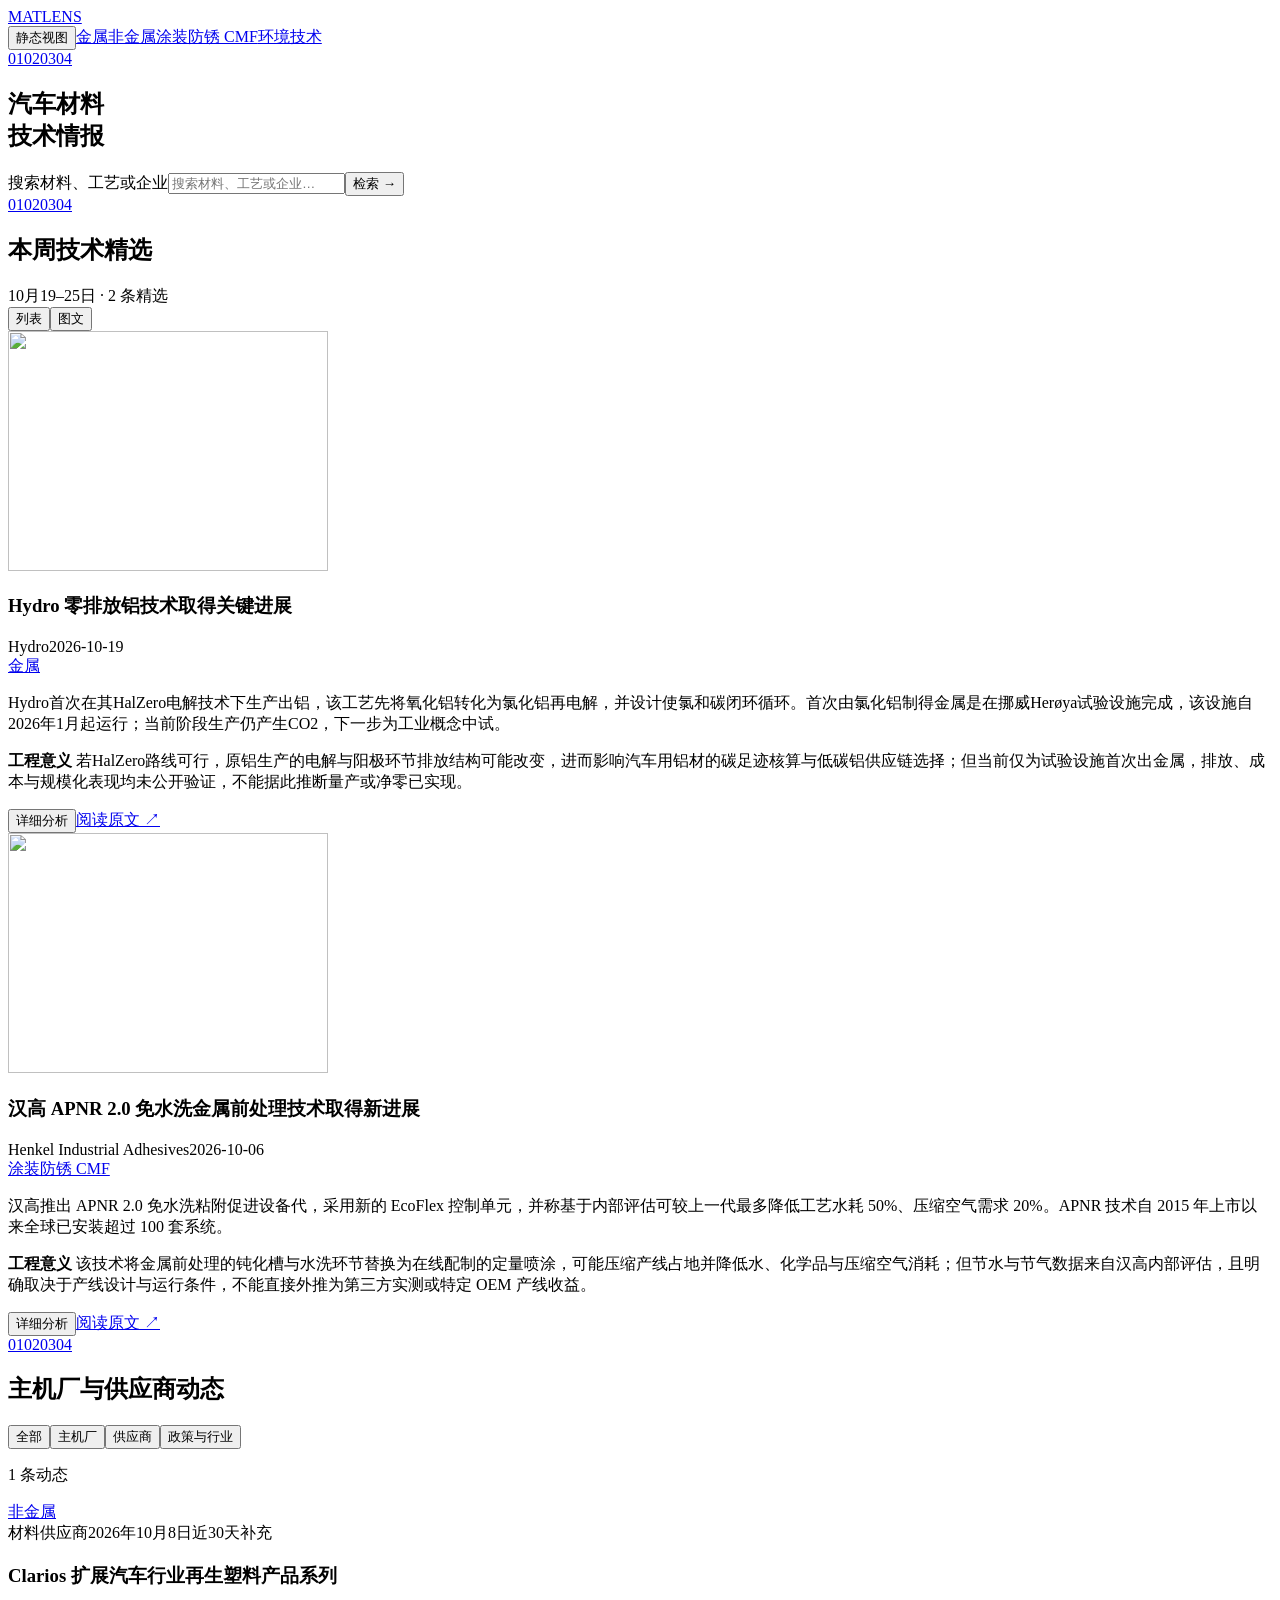
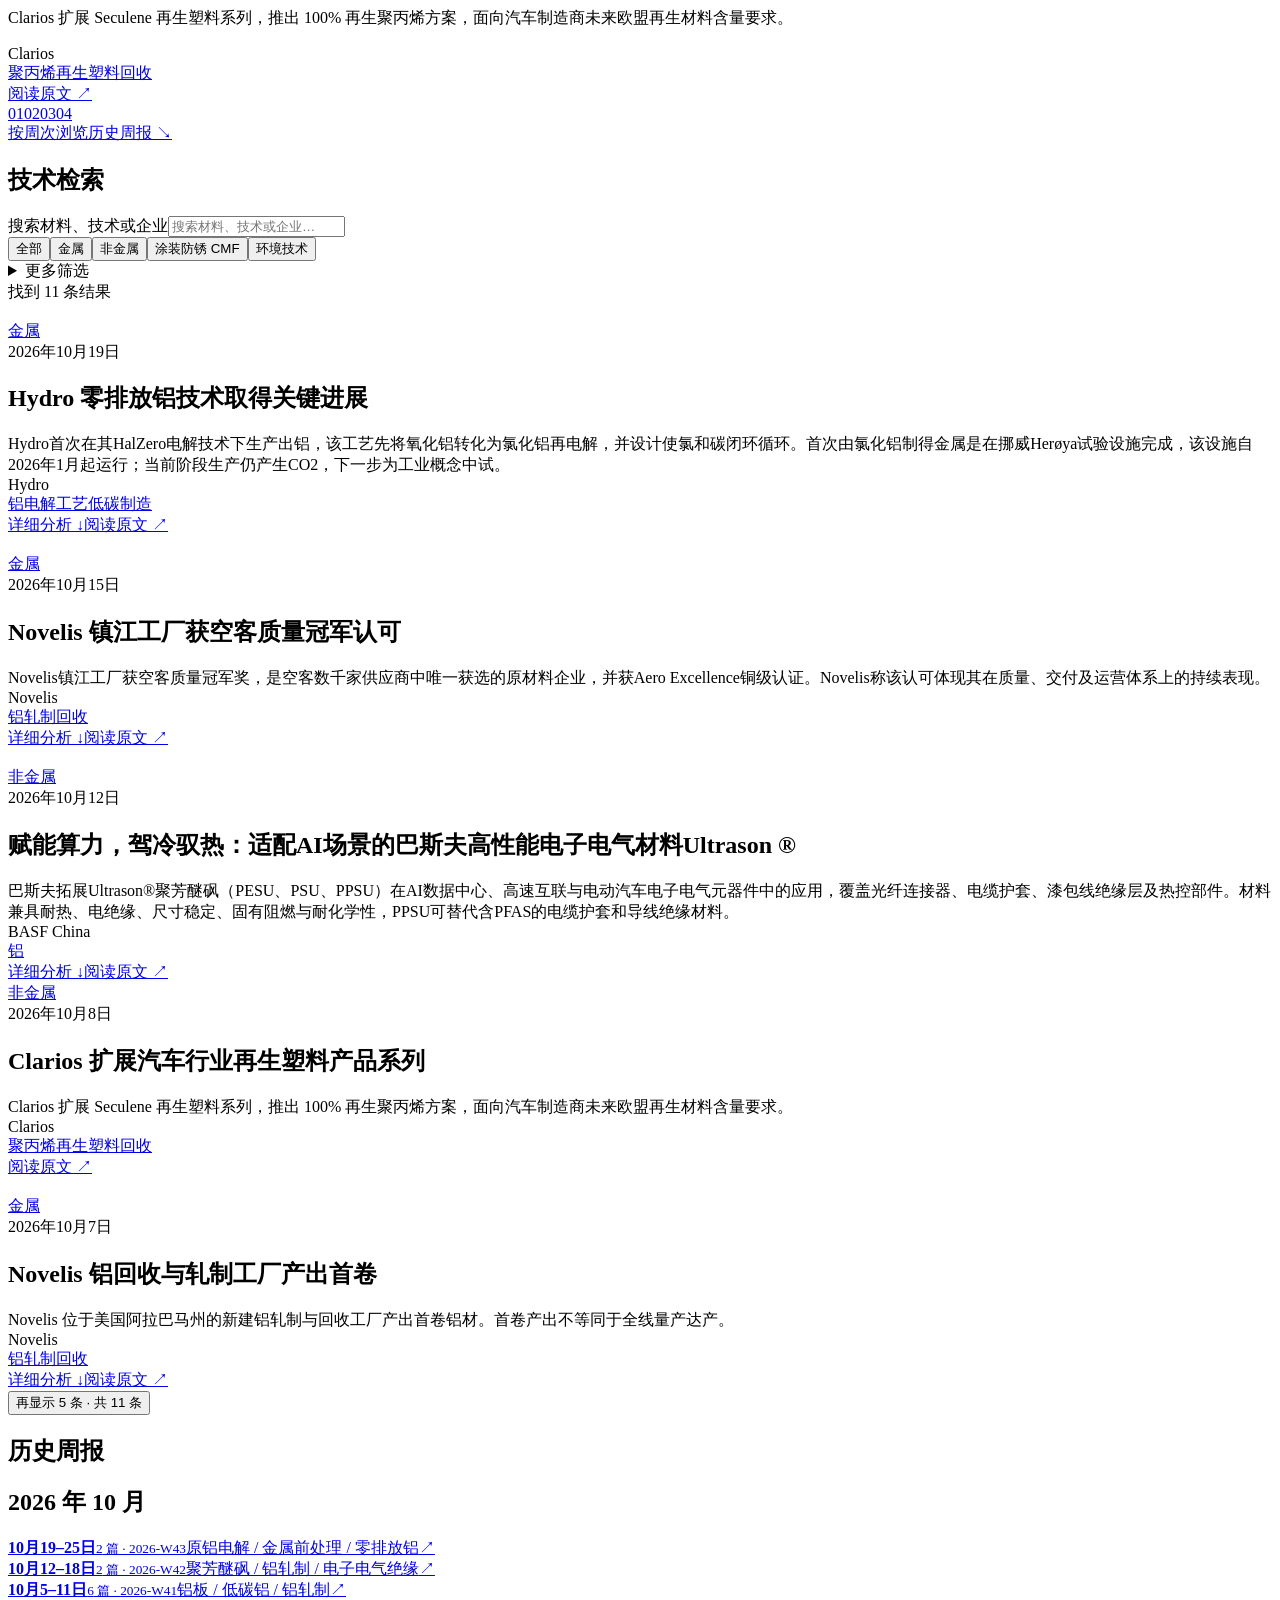
==== index.html @ deabf39a "chore: publish MATLENS 18386dc" ====
<!DOCTYPE html><html class="display-flex position-relative min-width-0 fill-width geist_49da20d5-module__M4q3VG__variable geist_1600ccc0-module__ARVhUq__variable geist_18a6b32e-module__d-Urya__variable geist_mono_f8329d8f-module__Y3Zwwa__variable " lang="zh-CN"><head><meta charSet="utf-8"/><meta name="viewport" content="width=device-width, initial-scale=1"/><link rel="preload" href="/matlens-site/_next/static/media/797e433ab948586e-s.p.0r6juujl39pe6.woff2" as="font" crossorigin="" type="font/woff2"/><link rel="preload" href="/matlens-site/_next/static/media/caa3a2e1cccd8315-s.p.0wgildi0cnwt9.woff2" as="font" crossorigin="" type="font/woff2"/><link rel="stylesheet" href="/matlens-site/_next/static/chunks/3t0bde4mr3fuo.css" data-precedence="next"/><link rel="stylesheet" href="/matlens-site/_next/static/chunks/0smoxs1fs7d7r.css" data-precedence="next"/><link rel="stylesheet" href="/matlens-site/_next/static/chunks/1dvstzz4k1hqu.css" data-precedence="next"/><link rel="stylesheet" href="/matlens-site/_next/static/chunks/16eaplkxxhabs.css" data-precedence="next"/><link rel="stylesheet" href="/matlens-site/_next/static/chunks/40cuefod_qgln.css" data-precedence="next"/><link rel="preload" as="script" fetchPriority="low" href="/matlens-site/_next/static/chunks/0ngs-xwcpxqac.js"/><script src="/matlens-site/_next/static/chunks/30r6od73oatis.js" async=""></script><script src="/matlens-site/_next/static/chunks/20m2ml5v3neiu.js" async=""></script><script src="/matlens-site/_next/static/chunks/turbopack-1q9e1fep_gipb.js" async=""></script><script src="/matlens-site/_next/static/chunks/2a-1vtp2ipzbu.js" async=""></script><script src="/matlens-site/_next/static/chunks/2rv87ciht6jxk.js" async=""></script><script src="/matlens-site/_next/static/chunks/1dwewdq1fbfb7.js" async=""></script><script src="/matlens-site/_next/static/chunks/1-iivgonuvogt.js" async=""></script><script src="/matlens-site/_next/static/chunks/3bxmno10t8-t5.js" async=""></script><title>MATLENS — Automotive Materials Intelligence</title><meta name="description" content="A curated weekly briefing on automotive materials, technology, and engineering developments."/><meta name="robots" content="index,follow"/><link rel="canonical" href="https://winky541.github.io/matlens-site/"/><link rel="alternate" hrefLang="en" href="https://winky541.github.io/matlens-site/"/><meta property="og:title" content="MATLENS — Automotive Materials Intelligence"/><meta property="og:description" content="A curated weekly briefing on automotive materials, technology, and engineering developments."/><meta property="og:url" content="https://winky541.github.io/matlens-site/"/><meta property="og:image" content="https://winky541.github.io/matlens-site/images/intelligence/metals-photo.png"/><meta property="og:image:alt" content="MATLENS — Automotive Materials Intelligence"/><meta property="og:type" content="website"/><meta name="twitter:card" content="summary_large_image"/><meta name="twitter:title" content="MATLENS — Automotive Materials Intelligence"/><meta name="twitter:description" content="A curated weekly briefing on automotive materials, technology, and engineering developments."/><meta name="twitter:image" content="https://winky541.github.io/matlens-site/images/intelligence/metals-photo.png"/><link rel="icon" href="/matlens-site/favicon.ico?favicon.39m9ll-8xzn76.ico" sizes="256x256" type="image/x-icon"/><meta name="next-size-adjust" content=""/><script id="theme-init">
          (function() {
            try {
              const root = document.documentElement;
              const config = {"theme":"system","brand":"blue","accent":"indigo","neutral":"gray","solid":"contrast","solid-style":"flat","border":"playful","surface":"filled","transition":"all","scaling":"100","viz-style":"gradient"};

              // Apply config defaults FIRST (prevents FOUC)
              Object.entries(config).forEach(([key, value]) => {
                root.setAttribute('data-' + key, value);
              });

              const resolveTheme = (themeValue) => {
                if (!themeValue || themeValue === 'system') {
                  return window.matchMedia('(prefers-color-scheme: dark)').matches ? 'dark' : 'light';
                }
                return themeValue;
              };

              // Priority:
              // 1. localStorage
              // 2. config.theme
              const savedTheme = localStorage.getItem('data-theme');
              const finalTheme = savedTheme ?? config.theme;

              root.setAttribute('data-theme', resolveTheme(finalTheme));

              // Apply overrides AFTER theme
              Object.keys(config).forEach(key => {
                const value = localStorage.getItem('data-' + key);
                if (value) {
                  root.setAttribute('data-' + key, value);
                }
              });

            } catch (e) {
              console.error('Failed to initialize theme:', e);
              // Fall back to the system preference, not a hardcoded theme: forcing
              // dark on a light-mode visitor is a worse failure than doing nothing.
              var prefersDark = window.matchMedia
                && window.matchMedia('(prefers-color-scheme: dark)').matches;
              document.documentElement.setAttribute('data-theme', prefersDark ? 'dark' : 'light');
            }
          })();
        </script><script src="/matlens-site/_next/static/chunks/0cz1d0mv5g_q7.js" noModule=""></script></head><body class="display-flex position-relative p-0 m-0 page-background flex-column min-width-0 fill-width "><div hidden=""><!--$--><!--/$--></div><header class="matlens-header matlens-home-brand"><div class="matlens-header-inner"><a class="matlens-logo" href="/matlens-site/">MATLENS</a></div></header><main class="display-flex position-relative flex-column align-center min-width-0 fill-width matlens-journey "><div class="matlens-world-stage matlens-canyon"><div class="MaterialOrbit-module__ggpuCq__orbit" data-engaged="false" data-renderer="static" aria-label="材料分类导航"><div class="MaterialOrbit-module__ggpuCq__scene" aria-hidden="true"></div><div class="MaterialOrbit-module__ggpuCq__ring" aria-hidden="true"></div><div class="MaterialOrbit-module__ggpuCq__ringSecondary" aria-hidden="true"></div><div class="MaterialOrbit-module__ggpuCq__sphereAnchor"><a href="/matlens-site/search/" class="MaterialOrbit-module__ggpuCq__sphere" aria-label="检索全部材料技术情报" title="全部情报"></a></div><button class="MaterialOrbit-module__ggpuCq__motionToggle" type="button" aria-pressed="false" aria-label="使用静态材料视图">静态视图</button><a href="/matlens-site/search/?category=%E9%87%91%E5%B1%9E" class="MaterialOrbit-module__ggpuCq__category" data-position="top" data-category="金属" data-active="false" aria-label="检索金属技术情报">金属</a><a href="/matlens-site/search/?category=%E9%9D%9E%E9%87%91%E5%B1%9E" class="MaterialOrbit-module__ggpuCq__category" data-position="right" data-category="非金属" data-active="false" aria-label="检索非金属技术情报">非金属</a><a href="/matlens-site/search/?category=%E6%B6%82%E8%A3%85%E9%98%B2%E9%94%88" class="MaterialOrbit-module__ggpuCq__category" data-position="bottom" data-category="涂装防锈" data-active="false" aria-label="检索涂装防锈 CMF技术情报">涂装防锈 CMF</a><a href="/matlens-site/search/?category=%E7%8E%AF%E5%A2%83%E6%8A%80%E6%9C%AF" class="MaterialOrbit-module__ggpuCq__category" data-position="left" data-category="环境技术" data-active="false" aria-label="检索环境技术技术情报">环境技术</a></div></div><nav class="matlens-journey-progress" aria-label="场景进度"><a href="#home" aria-label="进入第01幕">01</a><a href="#weekly" aria-label="进入第02幕">02</a><a href="#industry" aria-label="进入第03幕">03</a><a href="#explore" aria-label="进入第04幕">04</a></nav><div class="display-flex position-relative pb-80 px-24 g-48 flex-column min-width-0 fill-width max-width-l matlens-home-inner "><section id="home" class="matlens-hero matlens-cinematic matlens-canyon" data-enhanced="pending"><div class="matlens-cinema-frame"><div class="matlens-hero-content matlens-scene-copy" data-copy="intro"><h1>汽车材料<br/>技术情报</h1><form class="matlens-home-search" role="search" action="/matlens-site/search/" method="get"><label class="visually-hidden" for="home-query">搜索材料、工艺或企业</label><input id="home-query" type="search" placeholder="搜索材料、工艺或企业…" name="q"/><button type="submit">检索 →</button></form></div></div></section><section class="matlens-transition" data-journey-transition="0" aria-label="穿过金属峡谷"></section><section class="display-flex position-relative g-32 flex-column min-width-0 fill-width matlens-reading-panel " id="weekly"><span id="latest"></span><nav class="matlens-reading-navigation" aria-label="场景进度"><a href="#home" aria-label="进入第01幕">01</a><a href="#weekly" aria-label="进入第02幕" aria-current="step">02</a><a href="#industry" aria-label="进入第03幕">03</a><a href="#explore" aria-label="进入第04幕">04</a></nav><div class="display-flex position-relative g-24 flex-wrap justify-between align-end min-width-0 fill-width matlens-weekly-heading "><h2 class="font-display font-strong font-s neutral-on-background-strong" style="text-wrap:balance">本周技术精选</h2><div class="display-flex position-relative g-16 flex-wrap align-center "><span class="font-label font-default font-s neutral-on-background-weak">10月19–25日 · 2 条精选</span><div class="matlens-view-toggle" role="group" aria-label="周报显示方式"><button type="button" data-active="true" aria-pressed="true">列表</button><button type="button" data-active="false" aria-pressed="false">图文</button></div></div></div><div class="display-flex position-relative flex-column min-width-0 fill-width "><div class="matlens-list-grid"><article class="matlens-list-item" data-filter-item="true" data-featured="true"><div class="matlens-list-item-main"><img alt="" loading="lazy" width="320" height="240" decoding="async" data-nimg="1" class="matlens-list-thumbnail" style="color:transparent" src="https://www.hydro.com/globalassets/07-media/news/2026/10-october/halzero-event-heroya-5.jpg"/><div class="ProgressiveAnalysis-module__TJ8S5W__reading"><h3 class="ProgressiveAnalysis-module__TJ8S5W__title">Hydro 零排放铝技术取得关键进展</h3><div class="matlens-industry-meta"><span>Hydro</span><time dateTime="2026-10-19T14:38:33.000Z">2026-10-19</time><a class="matlens-category-link" href="/matlens-site/search/?category=%E9%87%91%E5%B1%9E" aria-label="按金属分类筛选情报"><div class="display-flex position-relative px-20 py-12 neutral-background-weak brand-border-alpha-medium border-solid border-1 radius-full align-center fit-width neutral-on-background-weak Badge-module-scss-module__46hIRG__animation font-label font-strong font-s " id="badge">金属</div></a></div><p>Hydro首次在其HalZero电解技术下生产出铝，该工艺先将氧化铝转化为氯化铝再电解，并设计使氯和碳闭环循环。首次由氯化铝制得金属是在挪威Herøya试验设施完成，该设施自2026年1月起运行；当前阶段生产仍产生CO2，下一步为工业概念中试。</p><p><strong>工程意义</strong> <!-- -->若HalZero路线可行，原铝生产的电解与阳极环节排放结构可能改变，进而影响汽车用铝材的碳足迹核算与低碳铝供应链选择；但当前仅为试验设施首次出金属，排放、成本与规模化表现均未公开验证，不能据此推断量产或净零已实现。</p><div class="ProgressiveAnalysis-module__TJ8S5W__actions"><button class="Button-module-scss-module__qMtC4a__button Button-module-scss-module__qMtC4a__secondary Button-module-scss-module__qMtC4a__s radius-m text-decoration-none button cursor-interactive fit-width justify-center" type="button" aria-expanded="false" aria-controls="analysis-8d4d4a59cc2730a7"><div class="display-flex position-relative px-4 py-0 font-label font-s font-strong ">详细分析</div></button><a class="matlens-text-link" href="https://www.hydro.com/en/global/media/news/2026/hydro-reaches-key-milestone-in-development-of-zero-emission-aluminium-technology" target="_blank" rel="noreferrer">阅读原文 ↗</a></div><div id="analysis-8d4d4a59cc2730a7" hidden="" class="ProgressiveAnalysis-module__TJ8S5W__analysis" role="region" aria-label="材料技术分析详情"></div></div></div></article><article class="matlens-list-item" data-filter-item="true" data-featured="false"><div class="matlens-list-item-main"><img alt="" loading="lazy" width="320" height="240" decoding="async" data-nimg="1" class="matlens-list-thumbnail" style="color:transparent" src="https://www.henkel.com/resource/image/2256562/16x9/1280/720/4944c6c66707442a32820f6016ed7619/C6B9ECA4AA9E83F86A5A53C9BA8902AA/henkel-pr-apnr-2-0-image-1.jpg"/><div class="ProgressiveAnalysis-module__TJ8S5W__reading"><h3 class="ProgressiveAnalysis-module__TJ8S5W__title">汉高 APNR 2.0 免水洗金属前处理技术取得新进展</h3><div class="matlens-industry-meta"><span>Henkel Industrial Adhesives</span><time dateTime="2026-10-06T00:00:00.000Z">2026-10-06</time><a class="matlens-category-link" href="/matlens-site/search/?category=%E6%B6%82%E8%A3%85%E9%98%B2%E9%94%88" aria-label="按涂装防锈 CMF分类筛选情报"><div class="display-flex position-relative px-20 py-12 neutral-background-weak brand-border-alpha-medium border-solid border-1 radius-full align-center fit-width neutral-on-background-weak Badge-module-scss-module__46hIRG__animation font-label font-strong font-s " id="badge">涂装防锈 CMF</div></a></div><p>汉高推出 APNR 2.0 免水洗粘附促进设备代，采用新的 EcoFlex 控制单元，并称基于内部评估可较上一代最多降低工艺水耗 50%、压缩空气需求 20%。APNR 技术自 2015 年上市以来全球已安装超过 100 套系统。</p><p><strong>工程意义</strong> <!-- -->该技术将金属前处理的钝化槽与水洗环节替换为在线配制的定量喷涂，可能压缩产线占地并降低水、化学品与压缩空气消耗；但节水与节气数据来自汉高内部评估，且明确取决于产线设计与运行条件，不能直接外推为第三方实测或特定 OEM 产线收益。</p><div class="ProgressiveAnalysis-module__TJ8S5W__actions"><button class="Button-module-scss-module__qMtC4a__button Button-module-scss-module__qMtC4a__secondary Button-module-scss-module__qMtC4a__s radius-m text-decoration-none button cursor-interactive fit-width justify-center" type="button" aria-expanded="false" aria-controls="analysis-3a8c0da0fce4166d"><div class="display-flex position-relative px-4 py-0 font-label font-s font-strong ">详细分析</div></button><a class="matlens-text-link" href="https://www.henkel.com/press-and-media/press-releases-and-kits/2026-10-06-apnr-2-0-henkel-turns-no-rinse-adhesion-promotion-into-an-efficiency-lever-for-metal-pretreatment-2256554" target="_blank" rel="noreferrer">阅读原文 ↗</a></div><div id="analysis-3a8c0da0fce4166d" hidden="" class="ProgressiveAnalysis-module__TJ8S5W__analysis" role="region" aria-label="材料技术分析详情"></div></div></div></article></div></div></section><section class="matlens-transition" data-journey-transition="1" aria-label="进入聚合物与涂层空间"></section><section id="industry" class="matlens-reading-panel"><nav class="matlens-reading-navigation" aria-label="场景进度"><a href="#home" aria-label="进入第01幕">01</a><a href="#weekly" aria-label="进入第02幕">02</a><a href="#industry" aria-label="进入第03幕" aria-current="step">03</a><a href="#explore" aria-label="进入第04幕">04</a></nav><h2>主机厂与供应商动态</h2><div class="matlens-industry-list"><div class="matlens-category-filters" role="group" aria-label="产业动态类型"><button class="matlens-category-filter" aria-pressed="true" data-active="true">全部</button><button class="matlens-category-filter" aria-pressed="false" data-active="false">主机厂</button><button class="matlens-category-filter" aria-pressed="false" data-active="false">供应商</button><button class="matlens-category-filter" aria-pressed="false" data-active="false">政策与行业</button></div><p aria-live="polite">1<!-- --> 条动态</p><div class="matlens-industry-articles" data-count="1"><article class="matlens-industry-item"><div class="matlens-industry-body"><div class="matlens-industry-meta"><a class="matlens-category-link" href="/matlens-site/search/?category=%E9%9D%9E%E9%87%91%E5%B1%9E" aria-label="按非金属分类筛选情报"><div class="display-flex position-relative px-20 py-12 neutral-background-weak brand-border-alpha-medium border-solid border-1 radius-full align-center fit-width neutral-on-background-weak Badge-module-scss-module__46hIRG__animation font-label font-strong font-s " id="badge">非金属</div></a><span>材料供应商</span><time dateTime="2026-10-08T00:00:00.000Z">2026年10月8日</time><span>近30天补充</span></div><h3>Clarios 扩展汽车行业再生塑料产品系列</h3><p class="matlens-industry-summary">Clarios 扩展 Seculene 再生塑料系列，推出 100% 再生聚丙烯方案，面向汽车制造商未来欧盟再生材料含量要求。</p><div class="matlens-industry-source-tags"><span class="matlens-industry-source">Clarios</span><div class="matlens-related-tags is-compact" aria-label="技术标签"><a class="matlens-related-tag" data-status="verified" href="/matlens-site/search/?q=%E8%81%9A%E4%B8%99%E7%83%AF" aria-label="检索标签：聚丙烯"><span>聚丙烯</span></a><a class="matlens-related-tag" data-status="verified" href="/matlens-site/search/?q=%E5%86%8D%E7%94%9F%E5%A1%91%E6%96%99" aria-label="检索标签：再生塑料"><span>再生塑料</span></a><a class="matlens-related-tag" data-status="verified" href="/matlens-site/search/?q=%E5%9B%9E%E6%94%B6" aria-label="检索标签：回收"><span>回收</span></a></div></div><a class="matlens-text-link" href="https://www.clarios.com/insights/news/news-details/seculene-recycled-plastics-automotive" target="_blank" rel="noreferrer">阅读原文 ↗</a></div></article></div></div></section><section class="matlens-transition" data-journey-transition="2" aria-label="穿过循环材料带"></section><section id="explore" class="matlens-reading-panel"><nav class="matlens-reading-navigation" aria-label="场景进度"><a href="#home" aria-label="进入第01幕">01</a><a href="#weekly" aria-label="进入第02幕">02</a><a href="#industry" aria-label="进入第03幕">03</a><a href="#explore" aria-label="进入第04幕" aria-current="step">04</a></nav><a class="matlens-archive-jump" href="#archive">按周次浏览历史周报 ↘</a><div class="matlens-explore-layout"><div class="display-flex position-relative g-24 flex-column min-width-0 fill-width matlens-search "><h2 class="font-display font-strong font-m neutral-on-background-strong" style="text-wrap:balance">技术检索</h2><label class="matlens-search-primary"><span class="visually-hidden">搜索材料、技术或企业</span><input type="search" placeholder="搜索材料、技术或企业…" autoComplete="off" value=""/></label><div class="matlens-category-filters" role="group" aria-label="材料分类"><button type="button" class="matlens-category-filter" data-active="true" aria-pressed="true">全部</button><button type="button" class="matlens-category-filter" data-active="false" aria-pressed="false">金属</button><button type="button" class="matlens-category-filter" data-active="false" aria-pressed="false">非金属</button><button type="button" class="matlens-category-filter" data-active="false" aria-pressed="false">涂装防锈 CMF</button><button type="button" class="matlens-category-filter" data-active="false" aria-pressed="false">环境技术</button></div><details class="matlens-advanced-filters"><summary>更多筛选</summary><div class="matlens-advanced-fields"><label><span>情报类型</span><select><option value="all" selected="">全部类型</option><option value="Weekly">周报</option><option value="OEM Watch">产业动态</option></select></label><label><span>发布日期（起）</span><input type="date" value=""/></label><label><span>发布日期（止）</span><input type="date" value=""/></label></div></details><span class="font-label font-strong font-s" aria-live="polite">找到 <!-- -->11<!-- --> 条结果</span><div class="display-flex position-relative neutral-border-alpha-medium border-solid border-reset border-top-1 flex-column min-width-0 fill-width matlens-search-results "><article class="matlens-search-result"><img class="matlens-news-image" src="https://www.hydro.com/globalassets/07-media/news/2026/10-october/halzero-event-heroya-5.jpg" alt="" loading="lazy"/><div class="matlens-search-result-body"><div class="display-flex position-relative g-12 flex-wrap align-center "><a class="matlens-category-link" href="/matlens-site/search/?category=%E9%87%91%E5%B1%9E" aria-label="按金属分类筛选情报"><div class="display-flex position-relative px-20 py-12 neutral-background-weak brand-border-alpha-medium border-solid border-1 radius-full align-center fit-width neutral-on-background-weak Badge-module-scss-module__46hIRG__animation font-label font-strong font-s " id="badge">金属</div></a><span class="font-label font-default font-s neutral-on-background-weak">2026年10月19日</span></div><h2 class="font-heading font-strong font-m neutral-on-background-strong" style="text-wrap:balance">Hydro 零排放铝技术取得关键进展</h2><span class="font-body font-default font-s neutral-on-background-weak matlens-search-summary">Hydro首次在其HalZero电解技术下生产出铝，该工艺先将氧化铝转化为氯化铝再电解，并设计使氯和碳闭环循环。首次由氯化铝制得金属是在挪威Herøya试验设施完成，该设施自2026年1月起运行；当前阶段生产仍产生CO2，下一步为工业概念中试。</span><div class="display-flex position-relative g-8 flex-wrap align-center matlens-search-source-tags "><span class="font-label font-strong font-s">Hydro</span><div class="matlens-related-tags is-compact" aria-label="技术标签"><a class="matlens-related-tag" data-status="verified" href="/matlens-site/search/?q=%E9%93%9D" aria-label="检索标签：铝"><span>铝</span></a><a class="matlens-related-tag" data-status="verified" href="/matlens-site/search/?q=%E7%94%B5%E8%A7%A3%E5%B7%A5%E8%89%BA" aria-label="检索标签：电解工艺"><span>电解工艺</span></a><a class="matlens-related-tag" data-status="verified" href="/matlens-site/search/?q=%E4%BD%8E%E7%A2%B3%E5%88%B6%E9%80%A0" aria-label="检索标签：低碳制造"><span>低碳制造</span></a></div></div><div class="display-flex position-relative g-12 flex-wrap "><a class="matlens-text-link" href="#archive/2026-W43/8d4d4a59cc2730a7">详细分析 <!-- -->↓</a><a class="matlens-text-link" href="https://www.hydro.com/en/global/media/news/2026/hydro-reaches-key-milestone-in-development-of-zero-emission-aluminium-technology" target="_blank" rel="noreferrer">阅读原文 ↗</a></div></div></article><article class="matlens-search-result"><img class="matlens-news-image" src="https://d1io3yog0oux5.cloudfront.net/_f953ff48d758e3ee55e15e347e6b0391/novelis/db/939/7882/social_image_resized.jpg" alt="" loading="lazy"/><div class="matlens-search-result-body"><div class="display-flex position-relative g-12 flex-wrap align-center "><a class="matlens-category-link" href="/matlens-site/search/?category=%E9%87%91%E5%B1%9E" aria-label="按金属分类筛选情报"><div class="display-flex position-relative px-20 py-12 neutral-background-weak brand-border-alpha-medium border-solid border-1 radius-full align-center fit-width neutral-on-background-weak Badge-module-scss-module__46hIRG__animation font-label font-strong font-s " id="badge">金属</div></a><span class="font-label font-default font-s neutral-on-background-weak">2026年10月15日</span></div><h2 class="font-heading font-strong font-m neutral-on-background-strong" style="text-wrap:balance">Novelis 镇江工厂获空客质量冠军认可</h2><span class="font-body font-default font-s neutral-on-background-weak matlens-search-summary">Novelis镇江工厂获空客质量冠军奖，是空客数千家供应商中唯一获选的原材料企业，并获Aero Excellence铜级认证。Novelis称该认可体现其在质量、交付及运营体系上的持续表现。</span><div class="display-flex position-relative g-8 flex-wrap align-center matlens-search-source-tags "><span class="font-label font-strong font-s">Novelis</span><div class="matlens-related-tags is-compact" aria-label="技术标签"><a class="matlens-related-tag" data-status="verified" href="/matlens-site/search/?q=%E9%93%9D" aria-label="检索标签：铝"><span>铝</span></a><a class="matlens-related-tag" data-status="inferred" href="/matlens-site/search/?q=%E8%BD%A7%E5%88%B6" aria-label="检索标签：轧制"><span>轧制</span></a><a class="matlens-related-tag" data-status="verified" href="/matlens-site/search/?q=%E5%9B%9E%E6%94%B6" aria-label="检索标签：回收"><span>回收</span></a></div></div><div class="display-flex position-relative g-12 flex-wrap "><a class="matlens-text-link" href="#archive/2026-W42/89dc26349bc5547d">详细分析 <!-- -->↓</a><a class="matlens-text-link" href="https://investors.novelis.com/news-events/press-releases/detail/1428/novelis-zhenjiang-named-airbus-quality-champion" target="_blank" rel="noreferrer">阅读原文 ↗</a></div></div></article><article class="matlens-search-result"><img class="matlens-news-image" src="https://www.basf.com/api/imaging/focalarea/1x1/1535x/dam/jcr%3A2e2e2df5-1543-466f-b303-2f80a0081c3f/P-26-170_Ultrason_MPO_3184.jpg" alt="" loading="lazy"/><div class="matlens-search-result-body"><div class="display-flex position-relative g-12 flex-wrap align-center "><a class="matlens-category-link" href="/matlens-site/search/?category=%E9%9D%9E%E9%87%91%E5%B1%9E" aria-label="按非金属分类筛选情报"><div class="display-flex position-relative px-20 py-12 neutral-background-weak brand-border-alpha-medium border-solid border-1 radius-full align-center fit-width neutral-on-background-weak Badge-module-scss-module__46hIRG__animation font-label font-strong font-s " id="badge">非金属</div></a><span class="font-label font-default font-s neutral-on-background-weak">2026年10月12日</span></div><h2 class="font-heading font-strong font-m neutral-on-background-strong" style="text-wrap:balance">赋能算力，驾冷驭热：适配AI场景的巴斯夫高性能电子电气材料Ultrason ®</h2><span class="font-body font-default font-s neutral-on-background-weak matlens-search-summary">巴斯夫拓展Ultrason®聚芳醚砜（PESU、PSU、PPSU）在AI数据中心、高速互联与电动汽车电子电气元器件中的应用，覆盖光纤连接器、电缆护套、漆包线绝缘层及热控部件。材料兼具耐热、电绝缘、尺寸稳定、固有阻燃与耐化学性，PPSU可替代含PFAS的电缆护套和导线绝缘材料。</span><div class="display-flex position-relative g-8 flex-wrap align-center matlens-search-source-tags "><span class="font-label font-strong font-s">BASF China</span><div class="matlens-related-tags is-compact" aria-label="技术标签"><a class="matlens-related-tag" data-status="verified" href="/matlens-site/search/?q=%E9%93%9D" aria-label="检索标签：铝"><span>铝</span></a></div></div><div class="display-flex position-relative g-12 flex-wrap "><a class="matlens-text-link" href="#archive/2026-W42/78c688aa7eeb6568">详细分析 <!-- -->↓</a><a class="matlens-text-link" href="https://www.basf.com/cn/zh/media/news-releases/asia-pacific/2026/10/apac-26-111" target="_blank" rel="noreferrer">阅读原文 ↗</a></div></div></article><article class="matlens-search-result"><div class="matlens-search-result-body"><div class="display-flex position-relative g-12 flex-wrap align-center "><a class="matlens-category-link" href="/matlens-site/search/?category=%E9%9D%9E%E9%87%91%E5%B1%9E" aria-label="按非金属分类筛选情报"><div class="display-flex position-relative px-20 py-12 neutral-background-weak brand-border-alpha-medium border-solid border-1 radius-full align-center fit-width neutral-on-background-weak Badge-module-scss-module__46hIRG__animation font-label font-strong font-s " id="badge">非金属</div></a><span class="font-label font-default font-s neutral-on-background-weak">2026年10月8日</span></div><h2 class="font-heading font-strong font-m neutral-on-background-strong" style="text-wrap:balance">Clarios 扩展汽车行业再生塑料产品系列</h2><span class="font-body font-default font-s neutral-on-background-weak matlens-search-summary">Clarios 扩展 Seculene 再生塑料系列，推出 100% 再生聚丙烯方案，面向汽车制造商未来欧盟再生材料含量要求。</span><div class="display-flex position-relative g-8 flex-wrap align-center matlens-search-source-tags "><span class="font-label font-strong font-s">Clarios</span><div class="matlens-related-tags is-compact" aria-label="技术标签"><a class="matlens-related-tag" data-status="verified" href="/matlens-site/search/?q=%E8%81%9A%E4%B8%99%E7%83%AF" aria-label="检索标签：聚丙烯"><span>聚丙烯</span></a><a class="matlens-related-tag" data-status="verified" href="/matlens-site/search/?q=%E5%86%8D%E7%94%9F%E5%A1%91%E6%96%99" aria-label="检索标签：再生塑料"><span>再生塑料</span></a><a class="matlens-related-tag" data-status="verified" href="/matlens-site/search/?q=%E5%9B%9E%E6%94%B6" aria-label="检索标签：回收"><span>回收</span></a></div></div><div class="display-flex position-relative g-12 flex-wrap "><a class="matlens-text-link" href="https://www.clarios.com/insights/news/news-details/seculene-recycled-plastics-automotive" target="_blank" rel="noreferrer">阅读原文 ↗</a></div></div></article><article class="matlens-search-result"><img class="matlens-news-image" src="https://d1io3yog0oux5.cloudfront.net/_126183a61f40cab994833a8a67d6dcbf/novelis/db/939/7882/social_image_resized.jpg" alt="" loading="lazy"/><div class="matlens-search-result-body"><div class="display-flex position-relative g-12 flex-wrap align-center "><a class="matlens-category-link" href="/matlens-site/search/?category=%E9%87%91%E5%B1%9E" aria-label="按金属分类筛选情报"><div class="display-flex position-relative px-20 py-12 neutral-background-weak brand-border-alpha-medium border-solid border-1 radius-full align-center fit-width neutral-on-background-weak Badge-module-scss-module__46hIRG__animation font-label font-strong font-s " id="badge">金属</div></a><span class="font-label font-default font-s neutral-on-background-weak">2026年10月7日</span></div><h2 class="font-heading font-strong font-m neutral-on-background-strong" style="text-wrap:balance">Novelis 铝回收与轧制工厂产出首卷</h2><span class="font-body font-default font-s neutral-on-background-weak matlens-search-summary">Novelis 位于美国阿拉巴马州的新建铝轧制与回收工厂产出首卷铝材。首卷产出不等同于全线量产达产。</span><div class="display-flex position-relative g-8 flex-wrap align-center matlens-search-source-tags "><span class="font-label font-strong font-s">Novelis</span><div class="matlens-related-tags is-compact" aria-label="技术标签"><a class="matlens-related-tag" data-status="verified" href="/matlens-site/search/?q=%E9%93%9D" aria-label="检索标签：铝"><span>铝</span></a><a class="matlens-related-tag" data-status="verified" href="/matlens-site/search/?q=%E8%BD%A7%E5%88%B6" aria-label="检索标签：轧制"><span>轧制</span></a><a class="matlens-related-tag" data-status="verified" href="/matlens-site/search/?q=%E5%9B%9E%E6%94%B6" aria-label="检索标签：回收"><span>回收</span></a></div></div><div class="display-flex position-relative g-12 flex-wrap "><a class="matlens-text-link" href="#archive/2026-W41/ea8cc41e5875361c">详细分析 <!-- -->↓</a><a class="matlens-text-link" href="https://investors.novelis.com/news-events/press-releases/detail/1427/novelis-produces-first-coil-at-greenfield-aluminum-rolling-and-recycling-plant-in-alabama" target="_blank" rel="noreferrer">阅读原文 ↗</a></div></div></article></div><button type="button" class="matlens-results-more">再显示 <!-- -->5<!-- --> 条 · 共 <!-- -->11<!-- --> 条</button></div><aside id="archive" class="matlens-home-archive" data-reading="false"><h2>历史周报</h2><noscript><a href="/matlens-site/archive/">浏览独立归档</a></noscript><div class="matlens-archive-journal"><section><h2>2026 年 10 月</h2><a class="matlens-archive-row" href="#archive/2026-W43"><span><strong>10月19–25日</strong><small>2<!-- --> 篇 · <!-- -->2026-W43</small></span><span>原铝电解 / 金属前处理 / 零排放铝</span><span aria-hidden="true">↗</span></a></section><section><a class="matlens-archive-row" href="#archive/2026-W42"><span><strong>10月12–18日</strong><small>2<!-- --> 篇 · <!-- -->2026-W42</small></span><span>聚芳醚砜 / 铝轧制 / 电子电气绝缘</span><span aria-hidden="true">↗</span></a></section><section><a class="matlens-archive-row" href="#archive/2026-W41"><span><strong>10月5–11日</strong><small>6<!-- --> 篇 · <!-- -->2026-W41</small></span><span>铝板 / 低碳铝 / 铝轧制</span><span aria-hidden="true">↗</span></a></section></div></aside></div></section></div></main><!--$--><!--/$--><script src="/matlens-site/_next/static/chunks/0ngs-xwcpxqac.js" id="_R_" async=""></script><script>(self.__next_f=self.__next_f||[]).push([0])</script><script>self.__next_f.push([1,"1:\"$Sreact.fragment\"\n2:I[84535,[\"/matlens-site/_next/static/chunks/2a-1vtp2ipzbu.js\"],\"default\"]\n3:I[3638,[\"/matlens-site/_next/static/chunks/2a-1vtp2ipzbu.js\"],\"default\"]\n4:I[7884,[\"/matlens-site/_next/static/chunks/2rv87ciht6jxk.js\",\"/matlens-site/_next/static/chunks/1dwewdq1fbfb7.js\"],\"\"]\na:I[66071,[],\"default\",1]\n:HL[\"/matlens-site/_next/static/chunks/3t0bde4mr3fuo.css\",\"style\"]\n:HL[\"/matlens-site/_next/static/chunks/0smoxs1fs7d7r.css\",\"style\"]\n:HL[\"/matlens-site/_next/static/chunks/1dvstzz4k1hqu.css\",\"style\"]\n:HL[\"/matlens-site/_next/static/chunks/16eaplkxxhabs.css\",\"style\"]\n:HL[\"/matlens-site/_next/static/chunks/40cuefod_qgln.css\",\"style\"]\n:HL[\"/matlens-site/_next/static/media/797e433ab948586e-s.p.0r6juujl39pe6.woff2\",\"font\",{\"crossOrigin\":\"\",\"type\":\"font/woff2\"}]\n:HL[\"/matlens-site/_next/static/media/caa3a2e1cccd8315-s.p.0wgildi0cnwt9.woff2\",\"font\",{\"crossOrigin\":\"\",\"type\":\"font/woff2\"}]\n5:T78c,\n          (function() {\n            try {\n              const root = document.documentElement;\n              const config = {\"theme\":\"system\",\"brand\":\"blue\",\"accent\":\"indigo\",\"neutral\":\"gray\",\"solid\":\"contrast\",\"solid-style\":\"flat\",\"border\":\"playful\",\"surface\":\"filled\",\"transition\":\"all\",\"scaling\":\"100\",\"viz-style\":\"gradient\"};\n\n              // Apply config defaults FIRST (prevents FOUC)\n              Object.entries(config).forEach(([key, value]) =\u003e {\n                root.setAttribute('data-' + key, value);\n              });\n\n              const resolveTheme = (themeValue) =\u003e {\n                if (!themeValue || themeValue === 'system') {\n                  return window.matchMedia('(prefers-color-scheme: dark)').matches ? 'dark' : 'light';\n                }\n                return themeValue;\n              };\n\n              // Priority:\n              // 1. localStorage\n              // 2. config.theme\n              const savedTheme = localStorage.getItem('data-theme');\n              const finalTheme = savedTheme ?? config.theme;\n\n              root.setAttribute('data-theme', resolveTheme(finalTheme));\n\n              // Apply overrides AFTER theme\n              Object.keys(config).forEach(key =\u003e {\n                const value = localStorage.getItem('data-' + key);\n                if (value) {\n                  root.setAttribute('data-' + key, value);\n                }\n              });\n\n            } catch (e) {\n              console.error('Failed to initialize theme:', e);\n              // Fall back to the system preference, not a hardcoded theme: forcing\n              // dark on a light-mode visitor is a worse failure than doing nothing.\n              var prefersDark = window.matchMedia\n                \u0026\u0026 window.matchMedia('(prefers-color-scheme: dark)').matches;\n              document.documentElement.setAttribute('data-theme', prefersDark ? 'dark' : 'light');\n            }\n          })();\n        8:X\n0:{\"P\":null,\"c\":[\"\",\"\"],\"q\":\"\",\"i\":false,\"f\":[[[\"\",{\"children\":[\"(main)\",{\"children\":[\"__PAGE__\",{},\"$undefined\",\"$undefined\",4608]},\"$undefined\",\"$undefined\",4624]},\"$undefined\",\"$undefined\",4624],[[\"$\",\"$1\",\"c\",{\"children\":[null,[\"$\",\"$L2\",null,{\"parallelRouterKey\":\"children\",\"error\":\"$undefined\",\"errorStyles\":\"$undefined\",\"errorScripts\":\"$undefined\",\"template\":[\"$\",\"$L3\",null,{}],\"templateStyles\":\"$undefined\",\"templateScripts\":\"$undefined\",\"notFound\":[[[\"$\",\"title\",null,{\"children\":\"404: This page could not be found.\"}],[\"$\",\"div\",null,{\"style\":{\"fontFamily\":\"system-ui,\\\"Segoe UI\\\",Roboto,Helvetica,Arial,sans-serif,\\\"Apple Color Emoji\\\",\\\"Segoe UI Emoji\\\"\",\"height\":\"100vh\",\"textAlign\":\"center\",\"display\":\"flex\",\"flexDirection\":\"column\",\"alignItems\":\"center\",\"justifyContent\":\"center\"},\"children\":[\"$\",\"div\",null,{\"children\":[[\"$\",\"style\",null,{\"dangerouslySetInnerHTML\":{\"__html\":\"body{color:#000;background:#fff;margin:0}.next-error-h1{border-right:1px solid rgba(0,0,0,.3)}@media (prefers-color-scheme:dark){body{color:#fff;background:#000}.next-error-h1{border-right:1px solid rgba(255,255,255,.3)}}\"}}],[\"$\",\"h1\",null,{\"className\":\"next-error-h1\",\"style\":{\"display\":\"inline-block\",\"margin\":\"0 20px 0 0\",\"padding\":\"0 23px 0 0\",\"fontSize\":24,\"fontWeight\":500,\"verticalAlign\":\"top\",\"lineHeight\":\"49px\"},\"children\":404}],[\"$\",\"div\",null,{\"style\":{\"display\":\"inline-block\"},\"children\":[\"$\",\"h2\",null,{\"style\":{\"fontSize\":14,\"fontWeight\":400,\"lineHeight\":\"49px\",\"margin\":0},\"children\":\"This page could not be found.\"}]}]]}]}]],[]],\"forbidden\":\"$undefined\",\"unauthorized\":\"$undefined\"}]]}],{\"children\":[[\"$\",\"$1\",\"c\",{\"children\":[[[\"$\",\"link\",\"0\",{\"rel\":\"stylesheet\",\"href\":\"/matlens-site/_next/static/chunks/3t0bde4mr3fuo.css\",\"precedence\":\"next\",\"crossOrigin\":\"$undefined\",\"nonce\":\"$undefined\"}],[\"$\",\"link\",\"1\",{\"rel\":\"stylesheet\",\"href\":\"/matlens-site/_next/static/chunks/0smoxs1fs7d7r.css\",\"precedence\":\"next\",\"crossOrigin\":\"$undefined\",\"nonce\":\"$undefined\"}],[\"$\",\"link\",\"2\",{\"rel\":\"stylesheet\",\"href\":\"/matlens-site/_next/static/chunks/1dvstzz4k1hqu.css\",\"precedence\":\"next\",\"crossOrigin\":\"$undefined\",\"nonce\":\"$undefined\"}],[\"$\",\"link\",\"3\",{\"rel\":\"stylesheet\",\"href\":\"/matlens-site/_next/static/chunks/16eaplkxxhabs.css\",\"precedence\":\"next\",\"crossOrigin\":\"$undefined\",\"nonce\":\"$undefined\"}],[\"$\",\"link\",\"4\",{\"rel\":\"stylesheet\",\"href\":\"/matlens-site/_next/static/chunks/40cuefod_qgln.css\",\"precedence\":\"next\",\"crossOrigin\":\"$undefined\",\"nonce\":\"$undefined\"}],[\"$\",\"script\",\"script-0\",{\"src\":\"/matlens-site/_next/static/chunks/2rv87ciht6jxk.js\",\"async\":true,\"nonce\":\"$undefined\"}],[\"$\",\"script\",\"script-1\",{\"src\":\"/matlens-site/_next/static/chunks/1dwewdq1fbfb7.js\",\"async\":true,\"nonce\":\"$undefined\"}]],[\"$\",\"html\",null,{\"ref\":\"$undefined\",\"className\":\"display-flex position-relative min-width-0 fill-width geist_49da20d5-module__M4q3VG__variable geist_1600ccc0-module__ARVhUq__variable geist_18a6b32e-module__d-Urya__variable geist_mono_f8329d8f-module__Y3Zwwa__variable \",\"style\":{\"maxWidth\":\"$undefined\",\"minWidth\":\"$undefined\",\"minHeight\":\"$undefined\",\"maxHeight\":\"$undefined\",\"width\":\"$undefined\",\"height\":\"$undefined\",\"aspectRatio\":\"$undefined\",\"textAlign\":\"$undefined\",\"cursor\":\"$undefined\",\"padding\":\"$undefined\",\"paddingLeft\":\"$undefined\",\"paddingRight\":\"$undefined\",\"paddingTop\":\"$undefined\",\"paddingBottom\":\"$undefined\",\"margin\":\"$undefined\",\"marginLeft\":\"$undefined\",\"marginRight\":\"$undefined\",\"marginTop\":\"$undefined\",\"marginBottom\":\"$undefined\",\"gap\":\"$undefined\",\"top\":\"$undefined\",\"right\":\"$undefined\",\"bottom\":\"$undefined\",\"left\":\"$undefined\",\"transform\":\"$undefined\"},\"suppressHydrationWarning\":true,\"lang\":\"zh-CN\",\"children\":[[\"$\",\"$L4\",null,{\"id\":\"schema-webPage-/matlens-site/\",\"type\":\"application/ld+json\",\"dangerouslySetInnerHTML\":{\"__html\":\"{\\\"@context\\\":\\\"https://schema.org\\\",\\\"@type\\\":\\\"WebPage\\\",\\\"url\\\":\\\"https://winky541.github.io/matlens-site/\\\",\\\"sameAs\\\":[],\\\"headline\\\":\\\"MATLENS — Automotive Materials Intelligence\\\",\\\"description\\\":\\\"A curated weekly briefing on automotive materials, technology, and engineering developments.\\\",\\\"image\\\":\\\"https://winky541.github.io/og?title=MATLENS%20%E2%80%94%20Automotive%20Materials%20Intelligence\\\"}\"}}],[\"$\",\"head\",null,{\"children\":[\"$\",\"script\",null,{\"id\":\"theme-init\",\"dangerouslySetInnerHTML\":{\"__html\":\"$5\"}}]}],\"$L6\"]}]]}],{\"children\":[\"$L7\",{},null,false,null]},null,false,null]},null,false,\"$8\"],\"$L9\",false]],\"m\":\"$undefined\",\"G\":[\"$a\",[]],\"S\":true,\"h\":null,\"r\":\"$undefined\",\"s\":\"$undefined\",\"a\":\"$undefined\",\"l\":\"$undefined\",\"p\":\"$undefined\",\"d\":\"$undefined\",\"b\":\"1rE9Rqsj73lo-gy92aTmC\"}\nb:I[30824,[\"/matlens-site/_next/static/chunks/2rv87ciht6jxk.js\",\"/matlens-site/_next/static/chunks/1dwewdq1fbfb7.js\"],\"Providers\"]\nc:I[50061,[\"/matlens-site/_next/static/chunks/2rv87ciht6jxk.js\",\"/matlens-site/_next/static/chunks/1dwewdq1fbfb7.js\"],\"AuraShell\"]\nd:I[17952,[\"/matlens-site/_next/static/chunks/2rv87ciht6jxk.js\",\"/matlens-site/_next/static/chunks/1dwewdq1fbfb7.js\",\"/matlens-site/_next/static/chunks/1-iivgonuvogt.js\",\"/matlens-site/_next/static/chunks/3bxmno10t8-t5.js\"],\"default\"]\ne:I[88745,[\"/matlens-site/_next/static/chunks/2rv87ciht6jxk.js\",\"/matlens-site/_next/static/chunks/1dwewdq1fbfb7.js\",\"/matlens-site/_next/static/chunks/1-iivgonuvogt.js\",\"/matlens-site/_next/static/chunks/3bxmno10t8-t5.js\"],\"IntelligenceSearch\"]\n13:I[92554,[\"/matlens-site/_next/static/chunks/2a-1vtp2ipzbu.js\"],\"ViewportBoundary\"]\n15:I[92554,[\"/matlens-site/_next/static/chunks/2a-1vtp2ipzbu.js\"],\"MetadataBoundary\"]\n16:\"$Sreact.suspense\"\n6:[\"$\",\"$Lb\",null,{\"children\":[\"$\",\"$Lc\",null,{\"children\":[\"$\",\"$L2\",null,{\"parallelRouterKey\":\"children\",\"error\":\"$undefined\",\"errorStyles\":\"$undefined\",\"errorScripts\":\"$undefined\",\"template\":[\"$\",\"$L3\",null,{}],\"templateStyles\":\"$undefined\",\"templateScripts\":\"$undefined\",\"notFound\":[[[\"$\",\"title\",null,{\"children\":\"404: This page could not be found.\"}],[\"$\",\"div\",null,{\"style\":\"$0:f:0:1:0:props:children:1:props:notFound:0:1:props:style\",\"children\":[\"$\",\"div\",null,{\"children\":[[\"$\",\"style\",null,{\"dangerouslySetInnerHTML\":{\"__html\":\"body{color:#000;background:#fff;margin:0}.next-error-h1{border-right:1px solid rgba(0,0,0,.3)}@media (prefers-color-scheme:dark){body{color:#fff;background:#000}.next-error-h1{border-right:1px solid rgba(255,255,255,.3)}}\"}}],[\"$\",\"h1\",null,{\"className\":\"next-error-h1\",\"style\":\"$0:f:0:1:0:props:children:1:props:notFound:0:1:props:children:props:children:1:props:style\",\"children\":404}],[\"$\",\"div\",null,{\"style\":\"$0:f:0:1:0:props:children:1:props:notFound:0:1:props:children:props:children:2:props:style\",\"children\":[\"$\",\"h2\",null,{\"style\":\"$0:f:0:1:0:props:children:1:props:notFound:0:1:props:children:props:children:2:props:children:props:style\",\"children\":\"This page could not be found.\"}]}]]}]}]],[]],\"forbidden\":\"$undefined\",\"unauthorized\":\"$undefined\"}]}]}]\n7:[\"$\",\"$1\",\"c\",{\"children\":[[\"$\",\"$Ld\",null,{\"watchItems\":[{\"id\":\"ca5812336dc10e4c\",\"kind\":\"OEM Watch\",\"week\":\"2026-W43\",\"freshness\":\"supplemental\",\"title\":\"Clarios Expands Its Portfolio of Recycled Plastics for the Automotive Industry With New Product Line\",\"summary\":\"Clarios expands Seculene® portfolio with 100% recycled polypropylene solutions to help automakers meet future EU recycled content requirements.\",\"imageUrl\":\"$undefined\",\"sourceName\":\"Clarios\",\"sourceUrl\":\"https://www.clarios.com/insights/news/news-details/seculene-recycled-plastics-automotive\",\"publishedAt\":\"2026-10-08T00:00:00.000Z\",\"primaryCategory\":\"非金属\",\"topics\":[\"recycled plastic\",\"recycled content\",\"end-of-life vehicle\",\"ELV\",\"plastic\",\"recycled plastic\",\"recycled content\",\"end-of-life vehicle\",\"ELV\",\"plastic\"],\"company\":\"Clarios\",\"sourceType\":\"Supplier\",\"evidenceText\":\"Clarios expands Seculene® portfolio with 100% recycled polypropylene solutions to help automakers meet future EU recycled content requirements.\",\"updatedAt\":\"2026-10-26T12:10:52.868Z\",\"currentSnapshot\":true}],\"exploreContent\":[[\"$\",\"a\",null,{\"className\":\"matlens-archive-jump\",\"href\":\"#archive\",\"children\":\"按周次浏览历史周报 ↘\"}],[\"$\",\"div\",null,{\"className\":\"matlens-explore-layout\",\"children\":[[\"$\",\"$Le\",null,{\"records\":[{\"id\":\"8d4d4a59cc2730a7\",\"kind\":\"Weekly\",\"week\":\"2026-W43\",\"title\":\"Hydro reaches key milestone in development of zero-emission aluminium technology\",\"summary\":\"Hydro首次在其HalZero电解技术下生产出铝，该工艺先将氧化铝转化为氯化铝再电解，并设计使氯和碳闭环循环。首次由氯化铝制得金属是在挪威Herøya试验设施完成，该设施自2026年1月起运行；当前阶段生产仍产生CO2，下一步为工业概念中试。\",\"imageUrl\":\"https://www.hydro.com/globalassets/07-media/news/2026/10-october/halzero-event-heroya-5.jpg\",\"sourceName\":\"Hydro\",\"sourceUrl\":\"https://www.hydro.com/en/global/media/news/2026/hydro-reaches-key-milestone-in-development-of-zero-emission-aluminium-technology\",\"publishedAt\":\"2026-10-19T14:38:33.000Z\",\"primaryCategory\":\"金属\",\"topics\":[\"原铝电解\",\"零排放铝\",\"氯化铝工艺\",\"闭环氯碳\",\"工业中试\"],\"company\":\"Hydro\",\"evidenceText\":\"Hydro首次使用其HalZero电解技术生产出铝。 首次由氯化铝制得金属是在挪威Porsgrunn的Herøya研究与试验设施完成的。 Hydro has produced aluminium using its new HalZero electrolysis technology for the first time. Hydro has now produced metal from aluminium chloride for the first time at its research and test facility at Herøya in Porsgrunn, Norway.\",\"analysisHref\":\"/archive/2026-W43/#8d4d4a59cc2730a7\"},{\"id\":\"89dc26349bc5547d\",\"kind\":\"Weekly\",\"week\":\"2026-W42\",\"title\":\"Novelis Zhenjiang Named Airbus Quality Champion\",\"summary\":\"Novelis镇江工厂获空客质量冠军奖，是空客数千家供应商中唯一获选的原材料企业，并获Aero Excellence铜级认证。Novelis称该认可体现其在质量、交付及运营体系上的持续表现。\",\"imageUrl\":\"https://d1io3yog0oux5.cloudfront.net/_f953ff48d758e3ee55e15e347e6b0391/novelis/db/939/7882/social_image_resized.jpg\",\"sourceName\":\"Novelis\",\"sourceUrl\":\"https://investors.novelis.com/news-events/press-releases/detail/1428/novelis-zhenjiang-named-airbus-quality-champion\",\"publishedAt\":\"2026-10-15T00:00:00.000Z\",\"primaryCategory\":\"金属\",\"topics\":[\"铝轧制\",\"铝回收\",\"供应链质量\",\"航空航天认证\",\"循环经济\"],\"company\":\"Novelis\",\"evidenceText\":\"Novelis镇江工厂在2026年空客供应商大会上获得空客质量冠军奖，是数千家空客供应商中唯一获选的原材料企业。 该奖项认可镇江工厂在质量和交付方面持续出色的表现，Novelis将其归因于Novelis运营体系的日常执行。 镇江工厂近期还获得Aero Excellence计划铜级认证，该计划评估航空航天行业的工业成熟度与供应链绩效。 Aero Excellence铜级确认该厂达到运营卓越、环境管理和安全数字基础设施方面的行业认可标准。 Novelis称其为全球最大铝回收商，业务覆盖航空航天、汽车、饮料罐等领域的低碳铝方案与循环经济。\",\"analysisHref\":\"/archive/2026-W42/#89dc26349bc5547d\"},{\"id\":\"78c688aa7eeb6568\",\"kind\":\"Weekly\",\"week\":\"2026-W42\",\"title\":\"赋能算力，驾冷驭热：适配AI场景的巴斯夫高性能电子电气材料Ultrason ®\",\"summary\":\"巴斯夫拓展Ultrason®聚芳醚砜（PESU、PSU、PPSU）在AI数据中心、高速互联与电动汽车电子电气元器件中的应用，覆盖光纤连接器、电缆护套、漆包线绝缘层及热控部件。材料兼具耐热、电绝缘、尺寸稳定、固有阻燃与耐化学性，PPSU可替代含PFAS的电缆护套和导线绝缘材料。\",\"imageUrl\":\"https://www.basf.com/api/imaging/focalarea/1x1/1535x/dam/jcr%3A2e2e2df5-1543-466f-b303-2f80a0081c3f/P-26-170_Ultrason_MPO_3184.jpg\",\"sourceName\":\"BASF China\",\"sourceUrl\":\"https://www.basf.com/cn/zh/media/news-releases/asia-pacific/2026/10/apac-26-111\",\"publishedAt\":\"2026-10-12T00:00:00.000Z\",\"primaryCategory\":\"非金属\",\"topics\":[\"聚芳醚砜\",\"电子电气绝缘\",\"PFAS替代\",\"电动汽车线缆\",\"热管理部件\"],\"company\":\"BASF China\",\"evidenceText\":\"巴斯夫Ultrason®为聚芳醚砜（PAES）系列，包括PESU（Ultrason® E）、PSU（Ultrason® S）和PPSU（Ultrason® P） 材料适用于光纤连接器、电缆护套、漆包线绝缘层及热控性能部件，覆盖AI数据中心、高速互联与电动汽车场景 Ultrason® P可通过挤出工艺加工，用于最高200℃热油环境下工作的铝、铜漆包线绝缘层 PPSU材料可替代含PFAS的电缆护套和导线绝缘材料 Ultrason®具备宽温域高耐热性、电绝缘性、尺寸稳定性、固有阻燃性与耐化学性，并可作为PEI、PEEK、PAI的替代材料\",\"analysisHref\":\"/archive/2026-W42/#78c688aa7eeb6568\"},{\"id\":\"ca5812336dc10e4c\",\"kind\":\"OEM Watch\",\"week\":\"2026-W43\",\"freshness\":\"supplemental\",\"title\":\"Clarios Expands Its Portfolio of Recycled Plastics for the Automotive Industry With New Product Line\",\"summary\":\"Clarios expands Seculene® portfolio with 100% recycled polypropylene solutions to help automakers meet future EU recycled content requirements.\",\"imageUrl\":\"$undefined\",\"sourceName\":\"Clarios\",\"sourceUrl\":\"https://www.clarios.com/insights/news/news-details/seculene-recycled-plastics-automotive\",\"publishedAt\":\"2026-10-08T00:00:00.000Z\",\"primaryCategory\":\"非金属\",\"topics\":[\"recycled plastic\",\"recycled content\",\"end-of-life vehicle\",\"ELV\",\"plastic\",\"recycled plastic\",\"recycled content\",\"end-of-life vehicle\",\"ELV\",\"plastic\"],\"company\":\"Clarios\",\"sourceType\":\"Supplier\",\"evidenceText\":\"Clarios expands Seculene® portfolio with 100% recycled polypropylene solutions to help automakers meet future EU recycled content requirements.\",\"updatedAt\":\"2026-10-26T12:10:52.868Z\",\"currentSnapshot\":true},{\"id\":\"ea8cc41e5875361c\",\"kind\":\"Weekly\",\"week\":\"2026-W41\",\"title\":\"Novelis Produces First Coil at Greenfield Aluminum Rolling and Recycling Plant in Alabama\",\"summary\":\"Novelis 在阿拉巴马州 Bay Minette 的 50 亿美元一体化铝回收与轧制工厂冷轧机产出首卷，该厂为美国 40 多年来首个此类新建工厂。全面投产后将新增 60 万吨/年轧制铝产能，服务含汽车在内的市场，商业发货计划于 2027 年第二季度启动。\",\"imageUrl\":\"https://d1io3yog0oux5.cloudfront.net/_126183a61f40cab994833a8a67d6dcbf/novelis/db/939/7882/social_image_resized.jpg\",\"sourceName\":\"Novelis\",\"sourceUrl\":\"https://investors.novelis.com/news-events/press-releases/detail/1427/novelis-produces-first-coil-at-greenfield-aluminum-rolling-and-recycling-plant-in-alabama\",\"publishedAt\":\"2026-10-07T00:00:00.000Z\",\"primaryCategory\":\"金属\",\"topics\":[\"铝轧制\",\"再生铝\",\"汽车用铝\",\"产能扩张\",\"循环经济\"],\"company\":\"Novelis\",\"evidenceText\":\"Novelis 在阿拉巴马州 Bay Minette 的 50 亿美元铝回收与轧制工厂冷轧机产出第一卷 Bay Minette 是 40 多年来美国首个新建的全流程一体化铝回收与轧制工厂 全面投产后将新增 60 万吨/年轧制铝产能，服务饮料包装、汽车及特种产品市场 工厂配套回收中心，年处理能力超过 150 亿个废饮料罐 客户认证与商业发货计划于 2027 年第二季度开始\",\"analysisHref\":\"/archive/2026-W41/#ea8cc41e5875361c\"},{\"id\":\"03656aedf1477c3c\",\"kind\":\"Weekly\",\"week\":\"2026-W41\",\"title\":\"ALUMINIUM 2026: Hydro invests to strengthen resilience across the aluminium value chain\",\"summary\":\"Hydro 将在 2026 年 10 月 6-8 日杜塞尔多夫 ALUMINIUM 展会上展示其在可再生电力、回收、合作与产能方面的投资。自 ALUMINIUM 2024 以来，Hydro 签署了长期可再生电力协议，在欧洲投资新生产和回收产能，并与 Mercedes-Benz、CHANEL 等品牌建立合作。\",\"imageUrl\":\"https://www.hydro.com/globalassets/07-media/news/2026/10-october/aluminium-2026-exhibition-stand-1-2.jpg\",\"sourceName\":\"Hydro\",\"sourceUrl\":\"https://www.hydro.com/en/global/media/news/2026/aluminium-2026-hydro-invests-to-strengthen-resilience-across-the-aluminium-value-chain\",\"publishedAt\":\"2026-10-06T00:00:00.000Z\",\"primaryCategory\":\"金属\",\"topics\":[\"低碳铝\",\"再生铝\",\"铝线材\",\"回收产能\",\"电力基础设施\"],\"company\":\"Hydro\",\"evidenceText\":\"Hydro 投资 NOK 1.65 亿于挪威 Karmøy 铝厂新建线材铸造车间，新增 110,000 吨/年低碳铝线材产能，用于电力电缆 Hydro 与 NKT 签订至 2033 年最多 274,000 吨铝线材供应协议，与 Nexans 签订 2026-2030 年约 85,000 吨协议，合计近 360,000 吨用于欧洲输配电基础设施 Hydro 到 2025 年底达到约 850,000 吨/年消费后铝废料回收能力，并投资 1.8 亿欧元在西班牙 Torija 新建年产能 120,000 吨、可处理最多 70,000 吨消费后废铝的回收厂 与 Mercedes-Benz 扩大的合作将含至少 75% 消费后废料的 Hydro CIRCAL 再生铝引入其下一代大型电动车欧洲系列生产 Slovalco 与斯洛伐克政府达成协议，计划投资 1 亿欧元重启 75,000 吨已削减的原铝产能\",\"analysisHref\":\"/archive/2026-W41/#03656aedf1477c3c\"},{\"id\":\"3a8c0da0fce4166d\",\"kind\":\"Weekly\",\"week\":\"2026-W43\",\"title\":\"APNR 2.0: Henkel turns no-rinse adhesion promotion into an efficiency lever for metal pretreatment\",\"summary\":\"汉高推出 APNR 2.0 免水洗粘附促进设备代，采用新的 EcoFlex 控制单元，并称基于内部评估可较上一代最多降低工艺水耗 50%、压缩空气需求 20%。APNR 技术自 2015 年上市以来全球已安装超过 100 套系统。\",\"imageUrl\":\"https://www.henkel.com/resource/image/2256562/16x9/1280/720/4944c6c66707442a32820f6016ed7619/C6B9ECA4AA9E83F86A5A53C9BA8902AA/henkel-pr-apnr-2-0-image-1.jpg\",\"sourceName\":\"Henkel Industrial Adhesives\",\"sourceUrl\":\"https://www.henkel.com/press-and-media/press-releases-and-kits/2026-10-06-apnr-2-0-henkel-turns-no-rinse-adhesion-promotion-into-an-efficiency-lever-for-metal-pretreatment-2256554\",\"publishedAt\":\"2026-10-06T00:00:00.000Z\",\"primaryCategory\":\"涂装防锈\",\"topics\":[\"金属前处理\",\"免水洗粘附促进\",\"无铬工艺\",\"节水节能\",\"设备控制\"],\"company\":\"Henkel Industrial Adhesives\",\"evidenceText\":\"APNR 2.0 是汉高在其成熟粘附促进剂技术基础上的新一代产品，结合改进的设备方案与扩展的应用场景。 自 2015 年上市以来，全球已安装超过 100 套 APNR 系统。 With APNR 2.0 ‏ (Adhesion Promoter No Rinse), Henkel is introducing the next evolution of its proven adhesion promoter technology. The upgrade combines an improved equipment concept with expanded use cases Since its market launch in 2015, more than 100 APNR systems have been installed worldwide.\",\"analysisHref\":\"/archive/2026-W43/#3a8c0da0fce4166d\"},{\"id\":\"c1552de7830c208b\",\"kind\":\"Weekly\",\"week\":\"2026-W41\",\"title\":\"Hydro joins Siemens Mobility led project to recycle aluminium from end-of-life trains\",\"summary\":\"Hydro加入Siemens Mobility主导的Train2Train项目，与TSR Group、Voestalpine合作回收退役列车铝材：在比利时Ghlin回收设施熔炼并加工为挤压坯料，供Lichtervelde挤压厂使用，钢材由TSR回收后运往Voestalpine；项目强调数字追溯与全价值链协同，演示退役列车材料可再生成新列车部件。\",\"imageUrl\":\"https://www.hydro.com/globalassets/07-media/news/2026/09-september/dsc_1726.jpg\",\"sourceName\":\"Hydro\",\"sourceUrl\":\"https://www.hydro.com/en/global/media/news/2026/hydro-joins-siemens-mobility-led-project-to-recycle-aluminium-from-end-of-life-trains\",\"publishedAt\":\"2026-09-27T16:00:00.000Z\",\"primaryCategory\":\"环境技术\",\"topics\":[\"再生铝\",\"闭环回收\",\"数字追溯\",\"轨道车辆\",\"挤压坯料\"],\"company\":\"Hydro\",\"evidenceText\":\"Hydro加入由Siemens Mobility主导的Train2Train项目，与TSR Group、Voestalpine合作，回收退役列车铝材用于制造新的轨道部件。 Hydro在比利时Ghlin回收设施回收退役列车铝材，熔炼后加工为挤压坯料，供其比利时Lichtervelde挤压厂作为输入材料。 TSR Group负责拆解轨道车辆并回收材料，同时回收钢材运往Voestalpine进行回收与进一步生产。 项目强调结合回收专业能力、数字追溯与制造能力，铝可反复回收而不损失性能。 项目目标为演示退役列车材料可被回收并再生成新列车，覆盖从拆解、回收、材料加工到制造的全价值链。\",\"analysisHref\":\"/archive/2026-W41/#c1552de7830c208b\"},{\"id\":\"80c061aa2f046965\",\"kind\":\"Weekly\",\"week\":\"2026-W41\",\"title\":\"Novelis Expands Aluminum Solutions for Growing Battery and Energy Storage Markets\",\"summary\":\"Novelis宣布扩展面向电池与储能的先进涂层铝解决方案，将汽车级铝板与表面技术结合，用于电池包壳体、外壳、母线排等部件；其水性涂层技术已在德国涂层线验证使用，涂覆于铝卷且在冲压后仍有效，可提升耐腐蚀性与成形性、按需提供电绝缘，并省去外部润滑与额外电泳工序；同时强调高再生含量低碳铝与闭环回收。\",\"imageUrl\":\"https://d1io3yog0oux5.cloudfront.net/_712078be5306b49bdeebe87661d5b9d3/novelis/db/939/7882/social_image_resized.jpg\",\"sourceName\":\"Novelis\",\"sourceUrl\":\"https://investors.novelis.com/news-events/press-releases/detail/1426/novelis-expands-aluminum-solutions-for-growing-battery-and-energy-storage-markets\",\"publishedAt\":\"2026-09-16T16:00:00.000Z\",\"primaryCategory\":\"金属\",\"topics\":[\"铝板\",\"水性涂层\",\"电池包壳体\",\"母线排\",\"电绝缘\",\"闭环回收\"],\"company\":\"Novelis\",\"evidenceText\":\"Novelis宣布扩展面向电池与储能应用的先进涂层铝解决方案组合，将汽车级高性能铝板与表面技术结合。 应用对象包括电池包壳体（battery enclosures）、外壳（casings）、电气连接件母线排（bus bars）及其他关键电池部件。 水性涂层技术在德国先进涂层线已验证并在用，涂覆于铝卷、经冲压成形后仍保持有效，改善耐腐蚀保护与成形性。 该涂层体系可按需设计电气绝缘性能，并可省去外部润滑与额外电泳涂装工序，降低制造复杂度与成本。 使用高再生含量、低碳铝支持可持续发展与闭环回收；Novelis 2025财年净销售额171亿美元。\",\"analysisHref\":\"/archive/2026-W41/#80c061aa2f046965\"},{\"id\":\"9678111f43a6d2c5\",\"kind\":\"Weekly\",\"week\":\"2026-W41\",\"title\":\"巴斯夫与联成化科深化战略合作，共同推动增塑剂价值链低产品碳足迹解决方案发展\",\"summary\":\"巴斯夫与联成化科签署低产品碳足迹产品战略合作意向书，为巴斯夫低碳足迹产品在增塑剂行业的应用建立合作框架，并支持联成化科2050净零排放目标。巴斯夫湛江一体化基地将供应低碳足迹羰基合成醇等产品，其碳足迹较基准降低至少30%，核算遵循ISO 14067:2018并经第三方审核。\",\"imageUrl\":\"https://www.basf.com/api/imaging/focalarea/16x9/2718x/dam/jcr%3Af04c1a44-e643-4235-b718-f2a7f01aa432/BASF%20and%20UPC%20deepen%20strategic%20partnership%20to%20advance%20LowPCF%20solutions%20across%20the%20plasticizer%20value%20chain.jpg?vid=BlkT7zdvmCYYC4dDh5.cYEItIWd.j55s\",\"sourceName\":\"BASF China\",\"sourceUrl\":\"https://www.basf.com/cn/zh/media/news-releases/asia-pacific/2026/09/apac-26-99\",\"publishedAt\":\"2026-09-14T00:00:00.000Z\",\"primaryCategory\":\"非金属\",\"topics\":[\"增塑剂\",\"羰基合成醇\",\"产品碳足迹\",\"ISO 14067\",\"范围3排放\"],\"company\":\"BASF China\",\"evidenceText\":\"巴斯夫与联成化科签署低产品碳足迹产品战略合作意向书（LoI），为巴斯夫低产品碳足迹产品在增塑剂行业的应用合作建立框架 巴斯夫湛江一体化基地将供应低碳足迹羰基合成醇及其他可持续产品，该基地采用一体化生产体系、工艺创新和100%可再生电力供应 巴斯夫称湛江基地低碳足迹产品的产品碳足迹较相关巴斯夫亚洲标准产品或市场平均水平降低至少30%，结论基于2024年中国市场研究并经德国莱茵TÜV独立审核 产品碳足迹计算遵循ISO 14067:2018，方法学经TÜV认证符合ISO 14067:2018及TfS化工行业产品碳足迹指南（3.0版） 产品碳足迹降低可帮助客户按《温室气体核算体系》减少范围3.1（采购商品和服务）排放\",\"analysisHref\":\"/archive/2026-W41/#9678111f43a6d2c5\"},{\"id\":\"7ef57eeaf2727219\",\"kind\":\"Weekly\",\"week\":\"2026-W41\",\"title\":\"小米龙甲电池官宣合作 因质量问题自燃可补偿新车\",\"summary\":\"小米汽车在9月4日龙甲电池发布会公布电池包由小米主导开发、电芯设计由小米参与，并官宣与中创新航、欣旺达动力战略合作；安全上提出55℃满电单电芯热失控无热蔓延、500J底部撞击后功能不失效等指标，产线采用X光全检、CT检测、AI判定并全量存档制程信息15年，同时公布电池自燃与碰撞起火的补偿保障条款。\",\"imageUrl\":\"https://z.autoimg.cn/zixun/www/img/opg_400_400.png\",\"sourceName\":\"汽车之家技术\",\"sourceUrl\":\"https://www.autohome.com.cn/tech/202609/1316963.html\",\"publishedAt\":\"2026-09-04T00:00:00.000Z\",\"primaryCategory\":\"非金属\",\"topics\":[\"电池包设计\",\"热失控防护\",\"底部碰撞安全\",\"质量追溯\",\"车企-电芯厂协同\"],\"company\":\"汽车之家技术\",\"evidenceText\":\"9月4日小米汽车龙甲电池发布会公布：电池包开发由小米主导，电芯设计由小米参与设计开发。 小米汽车与中创新航、欣旺达动力官宣战略合作；小米质量专家常驻供应商产线，对项目、工艺、设备、运营、过程质量、分供方六大模块进行穿透式管理。 安全标准方面：55℃高温满电下单电芯热失控无热蔓延；500J能量底部撞击后电池功能不失效。 产线应用X光全检、CT检测、AI判定等质量检测技术，制程信息全量存档15年。 电池安心保障计划：因原厂电池质量问题导致自燃且车辆达到报废条件，补偿同等配置新车；因电池碰撞或底盘剐蹭导致电池起火报废，补偿车损险保单额与已赔付金额差额。\",\"analysisHref\":\"/archive/2026-W41/#7ef57eeaf2727219\"}],\"embedded\":true}],\"$Lf\"]}]]}],[\"$L10\",\"$L11\"],\"$L12\"]}]\n9:[\"$\",\"$1\",\"h\",{\"children\":[null,[\"$\",\"$L13\",null,{\"children\":\"$L14\"}],[\"$\",\"div\",null,{\"hidden\":true,\"children\":[\"$\",\"$L15\",null,{\"children\":[\"$\",\"$16\",null,{\"name\":\"Next.Metadata\",\"children\":\"$L17\"}]}]}],[\"$\",\"meta\",null,{\"name\":\"next-size-adjust\",\"content\":\"\"}]]}]\n18:I[99807,[\"/matlens-site/_next/static/chunks/2rv87ciht6jxk.js\",\"/matlens-site/_next/static/chunks/1dwewdq1fbfb7.js\",\"/matlens-site/_next/static/chunks/1-iivgonuvogt.js\",\"/matlens-site/_next/static/chunks/3bxmno10t8-t5.js\"],\"HomeArchive\"]\n19:I[92554,[\"/matlens-site/_next/static/chunks/2a-1vtp2ipzbu.js\"],\"OutletBoundary\"]\n8:C\nf:[\"$\",\"$L18\",null,{\"entries\":[{\"week\":\"2026-W43\",\"year\":\"2026\",\"dateLabel\":\"10月19–25日\",\"intelligenceCount\":2,\"title\":\"Hydro reaches key milestone in development of zero-emission aluminium technology\",\"themes\":[\"原铝电解\",\"金属前处理\",\"零排放铝\"],\"imageUrl\":\"https://www.hydro.com/globalassets/07-media/news/2026/10-october/halzero-event-heroya-5.jpg\"},{\"week\":\"2026-W42\",\"year\":\"2026\",\"dateLabel\":\"10月12–18日\",\"intelligenceCount\":2,\"title\":\"赋能算力，驾冷驭热：适配AI场景的巴斯夫高性能电子电气材料Ultrason ®\",\"themes\":[\"聚芳醚砜\",\"铝轧制\",\"电子电气绝缘\"],\"imageUrl\":\"https://www.basf.com/api/imaging/focalarea/1x1/1535x/dam/jcr%3A2e2e2df5-1543-466f-b303-2f80a0081c3f/P-26-170_Ultrason_MPO_3184.jpg\"},{\"week\":\"2026-W41\",\"year\":\"2026\",\"dateLabel\":\"10月5–11日\",\"intelligenceCount\":6,\"title\":\"Novelis Expands Aluminum Solutions for Growing Battery and Energy Storage Markets\",\"themes\":[\"铝板\",\"低碳铝\",\"铝轧制\"],\"imageUrl\":\"https://d1io3yog0oux5.cloudfront.net/_712078be5306b49bdeebe87661d5b9d3/novelis/db/939/7882/social_image_resized.jpg\"}]}]\n10:[\"$\",\"script\",\"script-0\",{\"src\":\"/matlens-site/_next/static/chunks/1-iivgonuvogt.js\",\"async\":true,\"nonce\":\"$undefined\"}]\n11:[\"$\",\"script\",\"script-1\",{\"src\":\"/matlens-site/_next/static/chunks/3bxmno10t8-t5.js\",\"async\":true,\"nonce\":\"$undefined\"}]\n12:[\"$\",\"$L19\",null,{\"children\":[\"$\",\"$16\",null,{\"name\":\"Next.MetadataOutlet\",\"children\":\"$@1a\"}]}]\n14:[[\"$\",\"meta\",\"0\",{\"charSet\":\"utf-8\"}],[\"$\",\"meta\",\"1\",{\"name\":\"viewport\",\"content\":\"width=device-width, initial-scale=1\"}]]\n1b:I[27296,[\"/matlens-site/_next/static/chunks/2a-1vtp2ipzbu.js\"],\"IconMark\"]\n17:[[\"$\",\"title\",\"0\",{\"children\":\"MATLENS — Automotive Materials Intelligence\"}],[\"$\",\"meta\",\"1\",{\"name\":\"description\",\"content\":\"A curated weekly briefing on automotive materials, technology, and engineering developments.\"}],[\"$\",\"meta\",\"2\",{\"name\":\"robots\",\"content\":\"index,follow\"}],[\"$\",\"link\",\"3\",{\"rel\":\"canonical\",\"href\":\"https://winky541.github.io/matlens-site/\"}],[\"$\",\"link\",\"4\",{\"rel\":\"alternate\",\"hrefLang\":\"en\",\"href\":\"https://winky541.github.io/matlens-site/\"}],[\"$\",\"meta\",\"5\",{\"property\":\"og:title\",\"content\":\"MATLENS — Automotive Materials Intelligence\"}],[\"$\",\"meta\",\"6\",{\"property\":\"og:description\",\"content\":\"A curated weekly briefing on automotive materials, technology, and engineering developments.\"}],[\"$\",\"meta\",\"7\",{\"property\":\"og:url\",\"content\":\"https://winky541.github.io/matlens-site/\"}],[\"$\",\"meta\",\"8\",{\"property\":\"og:image\",\"content\":\"https://winky541.github.io/matlens-site/images/intelligence/metals-photo.png\"}],[\"$\",\"meta\",\"9\",{\"property\":\"og:image:alt\",\"content\":\"MATLENS — Automotive Materials Intelligence\"}],[\"$\",\"meta\",\"10\",{\"property\":\"og:type\",\"content\":\"website\"}],[\"$\",\"meta\",\"11\",{\"name\":\"twitter:card\",\"content\":\"summary_large_image\"}],[\"$\",\"meta\",\"12\",{\"name\":\"twitter:title\",\"content\":\"MATLENS — Automotive Materials Intelligence\"}],[\"$\",\"meta\",\"13\",{\"name\":\"twitter:description\",\"content\":\"A curated weekly briefing on automotive materials, technology, and engineering developments.\"}],[\"$\",\"meta\",\"14\",{\"name\":\"twitter:image\",\"content\":\"https://winky541.github.io/matlens-site/images/intelligence/metals-photo.png\"}],[\"$\",\"link\",\"15\",{\"rel\":\"icon\",\"href\":\"/matlens-site/favicon.ico?favicon.39m9ll-8xzn76.ico\",\"sizes\":\"256x256\",\"type\":\"image/x-icon\"}],[\"$\",\"$L1b\",\"16\",{}]]\n1a:null\n"])</script></body></html>
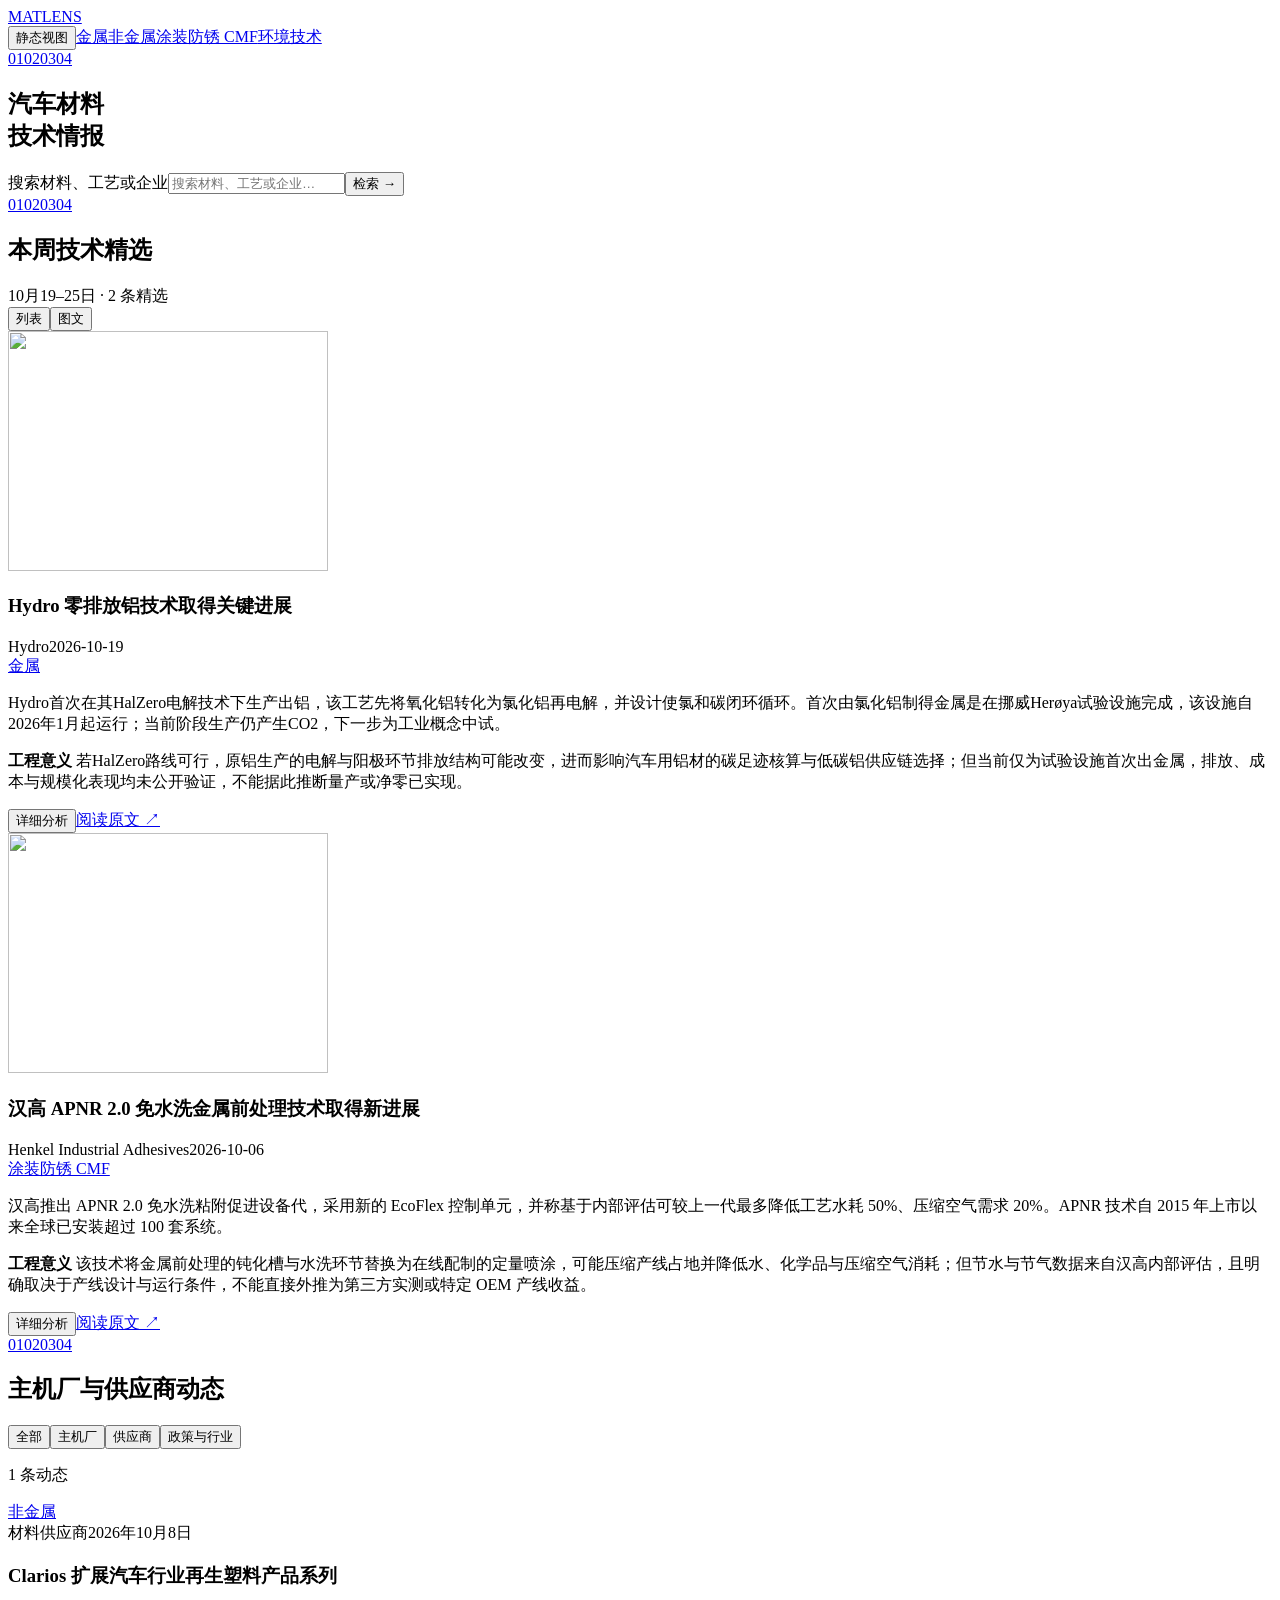
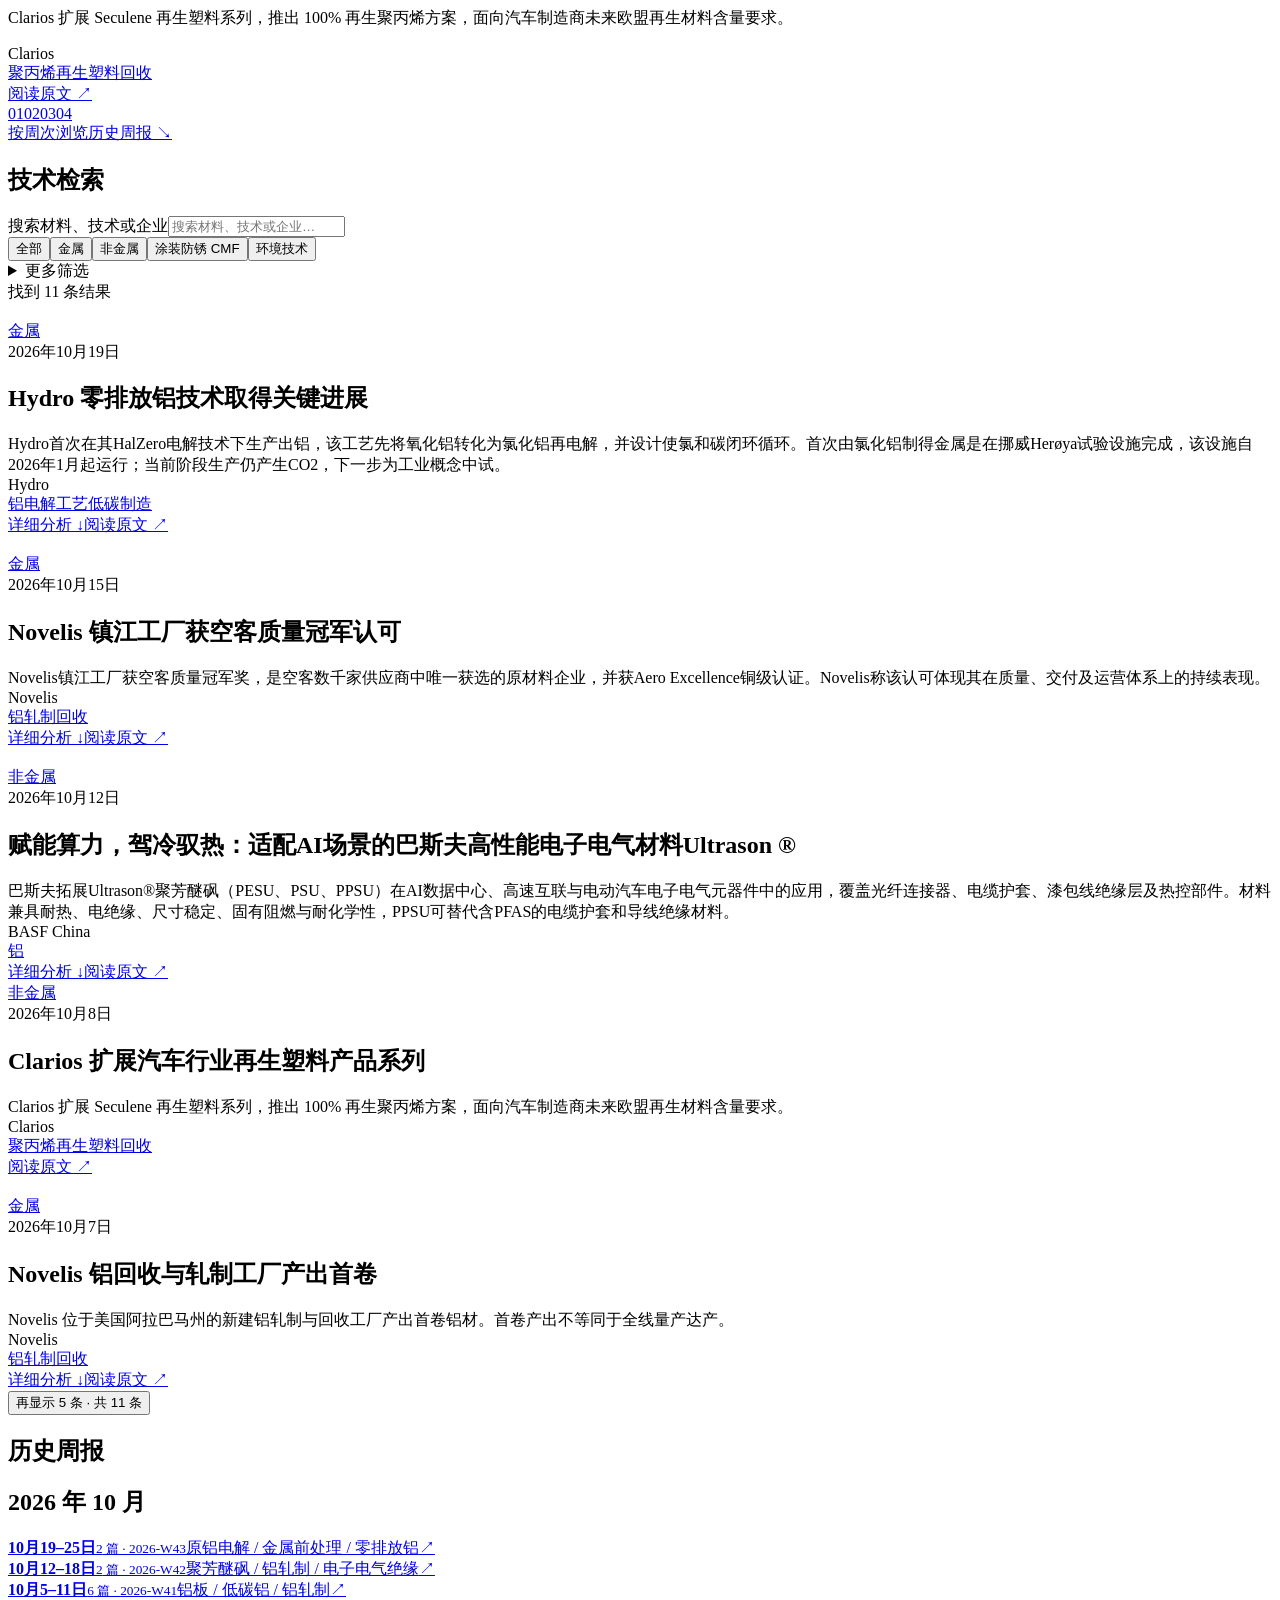
==== commit 832ab1e5: "chore: publish MATLENS 2419029" ====
--- a/index.html
+++ b/index.html
@@ -1,4 +1,4 @@
-<!DOCTYPE html><html class="display-flex position-relative min-width-0 fill-width geist_49da20d5-module__M4q3VG__variable geist_1600ccc0-module__ARVhUq__variable geist_18a6b32e-module__d-Urya__variable geist_mono_f8329d8f-module__Y3Zwwa__variable " lang="zh-CN"><head><meta charSet="utf-8"/><meta name="viewport" content="width=device-width, initial-scale=1"/><link rel="preload" href="/matlens-site/_next/static/media/797e433ab948586e-s.p.0r6juujl39pe6.woff2" as="font" crossorigin="" type="font/woff2"/><link rel="preload" href="/matlens-site/_next/static/media/caa3a2e1cccd8315-s.p.0wgildi0cnwt9.woff2" as="font" crossorigin="" type="font/woff2"/><link rel="stylesheet" href="/matlens-site/_next/static/chunks/3t0bde4mr3fuo.css" data-precedence="next"/><link rel="stylesheet" href="/matlens-site/_next/static/chunks/0smoxs1fs7d7r.css" data-precedence="next"/><link rel="stylesheet" href="/matlens-site/_next/static/chunks/1dvstzz4k1hqu.css" data-precedence="next"/><link rel="stylesheet" href="/matlens-site/_next/static/chunks/16eaplkxxhabs.css" data-precedence="next"/><link rel="stylesheet" href="/matlens-site/_next/static/chunks/40cuefod_qgln.css" data-precedence="next"/><link rel="preload" as="script" fetchPriority="low" href="/matlens-site/_next/static/chunks/0ngs-xwcpxqac.js"/><script src="/matlens-site/_next/static/chunks/30r6od73oatis.js" async=""></script><script src="/matlens-site/_next/static/chunks/20m2ml5v3neiu.js" async=""></script><script src="/matlens-site/_next/static/chunks/turbopack-1q9e1fep_gipb.js" async=""></script><script src="/matlens-site/_next/static/chunks/2a-1vtp2ipzbu.js" async=""></script><script src="/matlens-site/_next/static/chunks/2rv87ciht6jxk.js" async=""></script><script src="/matlens-site/_next/static/chunks/1dwewdq1fbfb7.js" async=""></script><script src="/matlens-site/_next/static/chunks/1-iivgonuvogt.js" async=""></script><script src="/matlens-site/_next/static/chunks/3bxmno10t8-t5.js" async=""></script><title>MATLENS — Automotive Materials Intelligence</title><meta name="description" content="A curated weekly briefing on automotive materials, technology, and engineering developments."/><meta name="robots" content="index,follow"/><link rel="canonical" href="https://winky541.github.io/matlens-site/"/><link rel="alternate" hrefLang="en" href="https://winky541.github.io/matlens-site/"/><meta property="og:title" content="MATLENS — Automotive Materials Intelligence"/><meta property="og:description" content="A curated weekly briefing on automotive materials, technology, and engineering developments."/><meta property="og:url" content="https://winky541.github.io/matlens-site/"/><meta property="og:image" content="https://winky541.github.io/matlens-site/images/intelligence/metals-photo.png"/><meta property="og:image:alt" content="MATLENS — Automotive Materials Intelligence"/><meta property="og:type" content="website"/><meta name="twitter:card" content="summary_large_image"/><meta name="twitter:title" content="MATLENS — Automotive Materials Intelligence"/><meta name="twitter:description" content="A curated weekly briefing on automotive materials, technology, and engineering developments."/><meta name="twitter:image" content="https://winky541.github.io/matlens-site/images/intelligence/metals-photo.png"/><link rel="icon" href="/matlens-site/favicon.ico?favicon.39m9ll-8xzn76.ico" sizes="256x256" type="image/x-icon"/><meta name="next-size-adjust" content=""/><script id="theme-init">
+<!DOCTYPE html><html class="display-flex position-relative min-width-0 fill-width geist_49da20d5-module__M4q3VG__variable geist_1600ccc0-module__ARVhUq__variable geist_18a6b32e-module__d-Urya__variable geist_mono_f8329d8f-module__Y3Zwwa__variable " lang="zh-CN"><head><meta charSet="utf-8"/><meta name="viewport" content="width=device-width, initial-scale=1"/><link rel="preload" href="/matlens-site/_next/static/media/797e433ab948586e-s.p.0r6juujl39pe6.woff2" as="font" crossorigin="" type="font/woff2"/><link rel="preload" href="/matlens-site/_next/static/media/caa3a2e1cccd8315-s.p.0wgildi0cnwt9.woff2" as="font" crossorigin="" type="font/woff2"/><link rel="stylesheet" href="/matlens-site/_next/static/chunks/3t0bde4mr3fuo.css" data-precedence="next"/><link rel="stylesheet" href="/matlens-site/_next/static/chunks/2knsnfdfa2_q5.css" data-precedence="next"/><link rel="stylesheet" href="/matlens-site/_next/static/chunks/2btfwsqhh9me7.css" data-precedence="next"/><link rel="stylesheet" href="/matlens-site/_next/static/chunks/03uyaofcnhddz.css" data-precedence="next"/><link rel="stylesheet" href="/matlens-site/_next/static/chunks/3mpc7pqhuxi8w.css" data-precedence="next"/><link rel="preload" as="script" fetchPriority="low" href="/matlens-site/_next/static/chunks/17uip37lvkcgo.js"/><script src="/matlens-site/_next/static/chunks/40gikpcsddzgq.js" async=""></script><script src="/matlens-site/_next/static/chunks/0py3rz41x-a0d.js" async=""></script><script src="/matlens-site/_next/static/chunks/turbopack-1xa9_xron5bac.js" async=""></script><script src="/matlens-site/_next/static/chunks/3zxy0qz2bm9i0.js" async=""></script><script src="/matlens-site/_next/static/chunks/0jb1k76_po2dg.js" async=""></script><script src="/matlens-site/_next/static/chunks/3ed46ijq4w_d1.js" async=""></script><script src="/matlens-site/_next/static/chunks/1_hw_vrrqeqqm.js" async=""></script><script src="/matlens-site/_next/static/chunks/0pzj1g3zgfni8.js" async=""></script><title>MATLENS — Automotive Materials Intelligence</title><meta name="description" content="A curated weekly briefing on automotive materials, technology, and engineering developments."/><meta name="robots" content="index,follow"/><link rel="canonical" href="https://winky541.github.io/matlens-site/"/><link rel="alternate" hrefLang="en" href="https://winky541.github.io/matlens-site/"/><meta property="og:title" content="MATLENS — Automotive Materials Intelligence"/><meta property="og:description" content="A curated weekly briefing on automotive materials, technology, and engineering developments."/><meta property="og:url" content="https://winky541.github.io/matlens-site/"/><meta property="og:image" content="https://winky541.github.io/matlens-site/images/intelligence/metals-photo.png"/><meta property="og:image:alt" content="MATLENS — Automotive Materials Intelligence"/><meta property="og:type" content="website"/><meta name="twitter:card" content="summary_large_image"/><meta name="twitter:title" content="MATLENS — Automotive Materials Intelligence"/><meta name="twitter:description" content="A curated weekly briefing on automotive materials, technology, and engineering developments."/><meta name="twitter:image" content="https://winky541.github.io/matlens-site/images/intelligence/metals-photo.png"/><link rel="icon" href="/matlens-site/favicon.ico?favicon.39m9ll-8xzn76.ico" sizes="256x256" type="image/x-icon"/><meta name="next-size-adjust" content=""/><script id="theme-init">
           (function() {
             try {
               const root = document.documentElement;
@@ -41,4 +41,4 @@
               document.documentElement.setAttribute('data-theme', prefersDark ? 'dark' : 'light');
             }
           })();
-        </script><script src="/matlens-site/_next/static/chunks/0cz1d0mv5g_q7.js" noModule=""></script></head><body class="display-flex position-relative p-0 m-0 page-background flex-column min-width-0 fill-width "><div hidden=""><!--$--><!--/$--></div><header class="matlens-header matlens-home-brand"><div class="matlens-header-inner"><a class="matlens-logo" href="/matlens-site/">MATLENS</a></div></header><main class="display-flex position-relative flex-column align-center min-width-0 fill-width matlens-journey "><div class="matlens-world-stage matlens-canyon"><div class="MaterialOrbit-module__ggpuCq__orbit" data-engaged="false" data-renderer="static" aria-label="材料分类导航"><div class="MaterialOrbit-module__ggpuCq__scene" aria-hidden="true"></div><div class="MaterialOrbit-module__ggpuCq__ring" aria-hidden="true"></div><div class="MaterialOrbit-module__ggpuCq__ringSecondary" aria-hidden="true"></div><div class="MaterialOrbit-module__ggpuCq__sphereAnchor"><a href="/matlens-site/search/" class="MaterialOrbit-module__ggpuCq__sphere" aria-label="检索全部材料技术情报" title="全部情报"></a></div><button class="MaterialOrbit-module__ggpuCq__motionToggle" type="button" aria-pressed="false" aria-label="使用静态材料视图">静态视图</button><a href="/matlens-site/search/?category=%E9%87%91%E5%B1%9E" class="MaterialOrbit-module__ggpuCq__category" data-position="top" data-category="金属" data-active="false" aria-label="检索金属技术情报">金属</a><a href="/matlens-site/search/?category=%E9%9D%9E%E9%87%91%E5%B1%9E" class="MaterialOrbit-module__ggpuCq__category" data-position="right" data-category="非金属" data-active="false" aria-label="检索非金属技术情报">非金属</a><a href="/matlens-site/search/?category=%E6%B6%82%E8%A3%85%E9%98%B2%E9%94%88" class="MaterialOrbit-module__ggpuCq__category" data-position="bottom" data-category="涂装防锈" data-active="false" aria-label="检索涂装防锈 CMF技术情报">涂装防锈 CMF</a><a href="/matlens-site/search/?category=%E7%8E%AF%E5%A2%83%E6%8A%80%E6%9C%AF" class="MaterialOrbit-module__ggpuCq__category" data-position="left" data-category="环境技术" data-active="false" aria-label="检索环境技术技术情报">环境技术</a></div></div><nav class="matlens-journey-progress" aria-label="场景进度"><a href="#home" aria-label="进入第01幕">01</a><a href="#weekly" aria-label="进入第02幕">02</a><a href="#industry" aria-label="进入第03幕">03</a><a href="#explore" aria-label="进入第04幕">04</a></nav><div class="display-flex position-relative pb-80 px-24 g-48 flex-column min-width-0 fill-width max-width-l matlens-home-inner "><section id="home" class="matlens-hero matlens-cinematic matlens-canyon" data-enhanced="pending"><div class="matlens-cinema-frame"><div class="matlens-hero-content matlens-scene-copy" data-copy="intro"><h1>汽车材料<br/>技术情报</h1><form class="matlens-home-search" role="search" action="/matlens-site/search/" method="get"><label class="visually-hidden" for="home-query">搜索材料、工艺或企业</label><input id="home-query" type="search" placeholder="搜索材料、工艺或企业…" name="q"/><button type="submit">检索 →</button></form></div></div></section><section class="matlens-transition" data-journey-transition="0" aria-label="穿过金属峡谷"></section><section class="display-flex position-relative g-32 flex-column min-width-0 fill-width matlens-reading-panel " id="weekly"><span id="latest"></span><nav class="matlens-reading-navigation" aria-label="场景进度"><a href="#home" aria-label="进入第01幕">01</a><a href="#weekly" aria-label="进入第02幕" aria-current="step">02</a><a href="#industry" aria-label="进入第03幕">03</a><a href="#explore" aria-label="进入第04幕">04</a></nav><div class="display-flex position-relative g-24 flex-wrap justify-between align-end min-width-0 fill-width matlens-weekly-heading "><h2 class="font-display font-strong font-s neutral-on-background-strong" style="text-wrap:balance">本周技术精选</h2><div class="display-flex position-relative g-16 flex-wrap align-center "><span class="font-label font-default font-s neutral-on-background-weak">10月19–25日 · 2 条精选</span><div class="matlens-view-toggle" role="group" aria-label="周报显示方式"><button type="button" data-active="true" aria-pressed="true">列表</button><button type="button" data-active="false" aria-pressed="false">图文</button></div></div></div><div class="display-flex position-relative flex-column min-width-0 fill-width "><div class="matlens-list-grid"><article class="matlens-list-item" data-filter-item="true" data-featured="true"><div class="matlens-list-item-main"><img alt="" loading="lazy" width="320" height="240" decoding="async" data-nimg="1" class="matlens-list-thumbnail" style="color:transparent" src="https://www.hydro.com/globalassets/07-media/news/2026/10-october/halzero-event-heroya-5.jpg"/><div class="ProgressiveAnalysis-module__TJ8S5W__reading"><h3 class="ProgressiveAnalysis-module__TJ8S5W__title">Hydro 零排放铝技术取得关键进展</h3><div class="matlens-industry-meta"><span>Hydro</span><time dateTime="2026-10-19T14:38:33.000Z">2026-10-19</time><a class="matlens-category-link" href="/matlens-site/search/?category=%E9%87%91%E5%B1%9E" aria-label="按金属分类筛选情报"><div class="display-flex position-relative px-20 py-12 neutral-background-weak brand-border-alpha-medium border-solid border-1 radius-full align-center fit-width neutral-on-background-weak Badge-module-scss-module__46hIRG__animation font-label font-strong font-s " id="badge">金属</div></a></div><p>Hydro首次在其HalZero电解技术下生产出铝，该工艺先将氧化铝转化为氯化铝再电解，并设计使氯和碳闭环循环。首次由氯化铝制得金属是在挪威Herøya试验设施完成，该设施自2026年1月起运行；当前阶段生产仍产生CO2，下一步为工业概念中试。</p><p><strong>工程意义</strong> <!-- -->若HalZero路线可行，原铝生产的电解与阳极环节排放结构可能改变，进而影响汽车用铝材的碳足迹核算与低碳铝供应链选择；但当前仅为试验设施首次出金属，排放、成本与规模化表现均未公开验证，不能据此推断量产或净零已实现。</p><div class="ProgressiveAnalysis-module__TJ8S5W__actions"><button class="Button-module-scss-module__qMtC4a__button Button-module-scss-module__qMtC4a__secondary Button-module-scss-module__qMtC4a__s radius-m text-decoration-none button cursor-interactive fit-width justify-center" type="button" aria-expanded="false" aria-controls="analysis-8d4d4a59cc2730a7"><div class="display-flex position-relative px-4 py-0 font-label font-s font-strong ">详细分析</div></button><a class="matlens-text-link" href="https://www.hydro.com/en/global/media/news/2026/hydro-reaches-key-milestone-in-development-of-zero-emission-aluminium-technology" target="_blank" rel="noreferrer">阅读原文 ↗</a></div><div id="analysis-8d4d4a59cc2730a7" hidden="" class="ProgressiveAnalysis-module__TJ8S5W__analysis" role="region" aria-label="材料技术分析详情"></div></div></div></article><article class="matlens-list-item" data-filter-item="true" data-featured="false"><div class="matlens-list-item-main"><img alt="" loading="lazy" width="320" height="240" decoding="async" data-nimg="1" class="matlens-list-thumbnail" style="color:transparent" src="https://www.henkel.com/resource/image/2256562/16x9/1280/720/4944c6c66707442a32820f6016ed7619/C6B9ECA4AA9E83F86A5A53C9BA8902AA/henkel-pr-apnr-2-0-image-1.jpg"/><div class="ProgressiveAnalysis-module__TJ8S5W__reading"><h3 class="ProgressiveAnalysis-module__TJ8S5W__title">汉高 APNR 2.0 免水洗金属前处理技术取得新进展</h3><div class="matlens-industry-meta"><span>Henkel Industrial Adhesives</span><time dateTime="2026-10-06T00:00:00.000Z">2026-10-06</time><a class="matlens-category-link" href="/matlens-site/search/?category=%E6%B6%82%E8%A3%85%E9%98%B2%E9%94%88" aria-label="按涂装防锈 CMF分类筛选情报"><div class="display-flex position-relative px-20 py-12 neutral-background-weak brand-border-alpha-medium border-solid border-1 radius-full align-center fit-width neutral-on-background-weak Badge-module-scss-module__46hIRG__animation font-label font-strong font-s " id="badge">涂装防锈 CMF</div></a></div><p>汉高推出 APNR 2.0 免水洗粘附促进设备代，采用新的 EcoFlex 控制单元，并称基于内部评估可较上一代最多降低工艺水耗 50%、压缩空气需求 20%。APNR 技术自 2015 年上市以来全球已安装超过 100 套系统。</p><p><strong>工程意义</strong> <!-- -->该技术将金属前处理的钝化槽与水洗环节替换为在线配制的定量喷涂，可能压缩产线占地并降低水、化学品与压缩空气消耗；但节水与节气数据来自汉高内部评估，且明确取决于产线设计与运行条件，不能直接外推为第三方实测或特定 OEM 产线收益。</p><div class="ProgressiveAnalysis-module__TJ8S5W__actions"><button class="Button-module-scss-module__qMtC4a__button Button-module-scss-module__qMtC4a__secondary Button-module-scss-module__qMtC4a__s radius-m text-decoration-none button cursor-interactive fit-width justify-center" type="button" aria-expanded="false" aria-controls="analysis-3a8c0da0fce4166d"><div class="display-flex position-relative px-4 py-0 font-label font-s font-strong ">详细分析</div></button><a class="matlens-text-link" href="https://www.henkel.com/press-and-media/press-releases-and-kits/2026-10-06-apnr-2-0-henkel-turns-no-rinse-adhesion-promotion-into-an-efficiency-lever-for-metal-pretreatment-2256554" target="_blank" rel="noreferrer">阅读原文 ↗</a></div><div id="analysis-3a8c0da0fce4166d" hidden="" class="ProgressiveAnalysis-module__TJ8S5W__analysis" role="region" aria-label="材料技术分析详情"></div></div></div></article></div></div></section><section class="matlens-transition" data-journey-transition="1" aria-label="进入聚合物与涂层空间"></section><section id="industry" class="matlens-reading-panel"><nav class="matlens-reading-navigation" aria-label="场景进度"><a href="#home" aria-label="进入第01幕">01</a><a href="#weekly" aria-label="进入第02幕">02</a><a href="#industry" aria-label="进入第03幕" aria-current="step">03</a><a href="#explore" aria-label="进入第04幕">04</a></nav><h2>主机厂与供应商动态</h2><div class="matlens-industry-list"><div class="matlens-category-filters" role="group" aria-label="产业动态类型"><button class="matlens-category-filter" aria-pressed="true" data-active="true">全部</button><button class="matlens-category-filter" aria-pressed="false" data-active="false">主机厂</button><button class="matlens-category-filter" aria-pressed="false" data-active="false">供应商</button><button class="matlens-category-filter" aria-pressed="false" data-active="false">政策与行业</button></div><p aria-live="polite">1<!-- --> 条动态</p><div class="matlens-industry-articles" data-count="1"><article class="matlens-industry-item"><div class="matlens-industry-body"><div class="matlens-industry-meta"><a class="matlens-category-link" href="/matlens-site/search/?category=%E9%9D%9E%E9%87%91%E5%B1%9E" aria-label="按非金属分类筛选情报"><div class="display-flex position-relative px-20 py-12 neutral-background-weak brand-border-alpha-medium border-solid border-1 radius-full align-center fit-width neutral-on-background-weak Badge-module-scss-module__46hIRG__animation font-label font-strong font-s " id="badge">非金属</div></a><span>材料供应商</span><time dateTime="2026-10-08T00:00:00.000Z">2026年10月8日</time><span>近30天补充</span></div><h3>Clarios 扩展汽车行业再生塑料产品系列</h3><p class="matlens-industry-summary">Clarios 扩展 Seculene 再生塑料系列，推出 100% 再生聚丙烯方案，面向汽车制造商未来欧盟再生材料含量要求。</p><div class="matlens-industry-source-tags"><span class="matlens-industry-source">Clarios</span><div class="matlens-related-tags is-compact" aria-label="技术标签"><a class="matlens-related-tag" data-status="verified" href="/matlens-site/search/?q=%E8%81%9A%E4%B8%99%E7%83%AF" aria-label="检索标签：聚丙烯"><span>聚丙烯</span></a><a class="matlens-related-tag" data-status="verified" href="/matlens-site/search/?q=%E5%86%8D%E7%94%9F%E5%A1%91%E6%96%99" aria-label="检索标签：再生塑料"><span>再生塑料</span></a><a class="matlens-related-tag" data-status="verified" href="/matlens-site/search/?q=%E5%9B%9E%E6%94%B6" aria-label="检索标签：回收"><span>回收</span></a></div></div><a class="matlens-text-link" href="https://www.clarios.com/insights/news/news-details/seculene-recycled-plastics-automotive" target="_blank" rel="noreferrer">阅读原文 ↗</a></div></article></div></div></section><section class="matlens-transition" data-journey-transition="2" aria-label="穿过循环材料带"></section><section id="explore" class="matlens-reading-panel"><nav class="matlens-reading-navigation" aria-label="场景进度"><a href="#home" aria-label="进入第01幕">01</a><a href="#weekly" aria-label="进入第02幕">02</a><a href="#industry" aria-label="进入第03幕">03</a><a href="#explore" aria-label="进入第04幕" aria-current="step">04</a></nav><a class="matlens-archive-jump" href="#archive">按周次浏览历史周报 ↘</a><div class="matlens-explore-layout"><div class="display-flex position-relative g-24 flex-column min-width-0 fill-width matlens-search "><h2 class="font-display font-strong font-m neutral-on-background-strong" style="text-wrap:balance">技术检索</h2><label class="matlens-search-primary"><span class="visually-hidden">搜索材料、技术或企业</span><input type="search" placeholder="搜索材料、技术或企业…" autoComplete="off" value=""/></label><div class="matlens-category-filters" role="group" aria-label="材料分类"><button type="button" class="matlens-category-filter" data-active="true" aria-pressed="true">全部</button><button type="button" class="matlens-category-filter" data-active="false" aria-pressed="false">金属</button><button type="button" class="matlens-category-filter" data-active="false" aria-pressed="false">非金属</button><button type="button" class="matlens-category-filter" data-active="false" aria-pressed="false">涂装防锈 CMF</button><button type="button" class="matlens-category-filter" data-active="false" aria-pressed="false">环境技术</button></div><details class="matlens-advanced-filters"><summary>更多筛选</summary><div class="matlens-advanced-fields"><label><span>情报类型</span><select><option value="all" selected="">全部类型</option><option value="Weekly">周报</option><option value="OEM Watch">产业动态</option></select></label><label><span>发布日期（起）</span><input type="date" value=""/></label><label><span>发布日期（止）</span><input type="date" value=""/></label></div></details><span class="font-label font-strong font-s" aria-live="polite">找到 <!-- -->11<!-- --> 条结果</span><div class="display-flex position-relative neutral-border-alpha-medium border-solid border-reset border-top-1 flex-column min-width-0 fill-width matlens-search-results "><article class="matlens-search-result"><img class="matlens-news-image" src="https://www.hydro.com/globalassets/07-media/news/2026/10-october/halzero-event-heroya-5.jpg" alt="" loading="lazy"/><div class="matlens-search-result-body"><div class="display-flex position-relative g-12 flex-wrap align-center "><a class="matlens-category-link" href="/matlens-site/search/?category=%E9%87%91%E5%B1%9E" aria-label="按金属分类筛选情报"><div class="display-flex position-relative px-20 py-12 neutral-background-weak brand-border-alpha-medium border-solid border-1 radius-full align-center fit-width neutral-on-background-weak Badge-module-scss-module__46hIRG__animation font-label font-strong font-s " id="badge">金属</div></a><span class="font-label font-default font-s neutral-on-background-weak">2026年10月19日</span></div><h2 class="font-heading font-strong font-m neutral-on-background-strong" style="text-wrap:balance">Hydro 零排放铝技术取得关键进展</h2><span class="font-body font-default font-s neutral-on-background-weak matlens-search-summary">Hydro首次在其HalZero电解技术下生产出铝，该工艺先将氧化铝转化为氯化铝再电解，并设计使氯和碳闭环循环。首次由氯化铝制得金属是在挪威Herøya试验设施完成，该设施自2026年1月起运行；当前阶段生产仍产生CO2，下一步为工业概念中试。</span><div class="display-flex position-relative g-8 flex-wrap align-center matlens-search-source-tags "><span class="font-label font-strong font-s">Hydro</span><div class="matlens-related-tags is-compact" aria-label="技术标签"><a class="matlens-related-tag" data-status="verified" href="/matlens-site/search/?q=%E9%93%9D" aria-label="检索标签：铝"><span>铝</span></a><a class="matlens-related-tag" data-status="verified" href="/matlens-site/search/?q=%E7%94%B5%E8%A7%A3%E5%B7%A5%E8%89%BA" aria-label="检索标签：电解工艺"><span>电解工艺</span></a><a class="matlens-related-tag" data-status="verified" href="/matlens-site/search/?q=%E4%BD%8E%E7%A2%B3%E5%88%B6%E9%80%A0" aria-label="检索标签：低碳制造"><span>低碳制造</span></a></div></div><div class="display-flex position-relative g-12 flex-wrap "><a class="matlens-text-link" href="#archive/2026-W43/8d4d4a59cc2730a7">详细分析 <!-- -->↓</a><a class="matlens-text-link" href="https://www.hydro.com/en/global/media/news/2026/hydro-reaches-key-milestone-in-development-of-zero-emission-aluminium-technology" target="_blank" rel="noreferrer">阅读原文 ↗</a></div></div></article><article class="matlens-search-result"><img class="matlens-news-image" src="https://d1io3yog0oux5.cloudfront.net/_f953ff48d758e3ee55e15e347e6b0391/novelis/db/939/7882/social_image_resized.jpg" alt="" loading="lazy"/><div class="matlens-search-result-body"><div class="display-flex position-relative g-12 flex-wrap align-center "><a class="matlens-category-link" href="/matlens-site/search/?category=%E9%87%91%E5%B1%9E" aria-label="按金属分类筛选情报"><div class="display-flex position-relative px-20 py-12 neutral-background-weak brand-border-alpha-medium border-solid border-1 radius-full align-center fit-width neutral-on-background-weak Badge-module-scss-module__46hIRG__animation font-label font-strong font-s " id="badge">金属</div></a><span class="font-label font-default font-s neutral-on-background-weak">2026年10月15日</span></div><h2 class="font-heading font-strong font-m neutral-on-background-strong" style="text-wrap:balance">Novelis 镇江工厂获空客质量冠军认可</h2><span class="font-body font-default font-s neutral-on-background-weak matlens-search-summary">Novelis镇江工厂获空客质量冠军奖，是空客数千家供应商中唯一获选的原材料企业，并获Aero Excellence铜级认证。Novelis称该认可体现其在质量、交付及运营体系上的持续表现。</span><div class="display-flex position-relative g-8 flex-wrap align-center matlens-search-source-tags "><span class="font-label font-strong font-s">Novelis</span><div class="matlens-related-tags is-compact" aria-label="技术标签"><a class="matlens-related-tag" data-status="verified" href="/matlens-site/search/?q=%E9%93%9D" aria-label="检索标签：铝"><span>铝</span></a><a class="matlens-related-tag" data-status="inferred" href="/matlens-site/search/?q=%E8%BD%A7%E5%88%B6" aria-label="检索标签：轧制"><span>轧制</span></a><a class="matlens-related-tag" data-status="verified" href="/matlens-site/search/?q=%E5%9B%9E%E6%94%B6" aria-label="检索标签：回收"><span>回收</span></a></div></div><div class="display-flex position-relative g-12 flex-wrap "><a class="matlens-text-link" href="#archive/2026-W42/89dc26349bc5547d">详细分析 <!-- -->↓</a><a class="matlens-text-link" href="https://investors.novelis.com/news-events/press-releases/detail/1428/novelis-zhenjiang-named-airbus-quality-champion" target="_blank" rel="noreferrer">阅读原文 ↗</a></div></div></article><article class="matlens-search-result"><img class="matlens-news-image" src="https://www.basf.com/api/imaging/focalarea/1x1/1535x/dam/jcr%3A2e2e2df5-1543-466f-b303-2f80a0081c3f/P-26-170_Ultrason_MPO_3184.jpg" alt="" loading="lazy"/><div class="matlens-search-result-body"><div class="display-flex position-relative g-12 flex-wrap align-center "><a class="matlens-category-link" href="/matlens-site/search/?category=%E9%9D%9E%E9%87%91%E5%B1%9E" aria-label="按非金属分类筛选情报"><div class="display-flex position-relative px-20 py-12 neutral-background-weak brand-border-alpha-medium border-solid border-1 radius-full align-center fit-width neutral-on-background-weak Badge-module-scss-module__46hIRG__animation font-label font-strong font-s " id="badge">非金属</div></a><span class="font-label font-default font-s neutral-on-background-weak">2026年10月12日</span></div><h2 class="font-heading font-strong font-m neutral-on-background-strong" style="text-wrap:balance">赋能算力，驾冷驭热：适配AI场景的巴斯夫高性能电子电气材料Ultrason ®</h2><span class="font-body font-default font-s neutral-on-background-weak matlens-search-summary">巴斯夫拓展Ultrason®聚芳醚砜（PESU、PSU、PPSU）在AI数据中心、高速互联与电动汽车电子电气元器件中的应用，覆盖光纤连接器、电缆护套、漆包线绝缘层及热控部件。材料兼具耐热、电绝缘、尺寸稳定、固有阻燃与耐化学性，PPSU可替代含PFAS的电缆护套和导线绝缘材料。</span><div class="display-flex position-relative g-8 flex-wrap align-center matlens-search-source-tags "><span class="font-label font-strong font-s">BASF China</span><div class="matlens-related-tags is-compact" aria-label="技术标签"><a class="matlens-related-tag" data-status="verified" href="/matlens-site/search/?q=%E9%93%9D" aria-label="检索标签：铝"><span>铝</span></a></div></div><div class="display-flex position-relative g-12 flex-wrap "><a class="matlens-text-link" href="#archive/2026-W42/78c688aa7eeb6568">详细分析 <!-- -->↓</a><a class="matlens-text-link" href="https://www.basf.com/cn/zh/media/news-releases/asia-pacific/2026/10/apac-26-111" target="_blank" rel="noreferrer">阅读原文 ↗</a></div></div></article><article class="matlens-search-result"><div class="matlens-search-result-body"><div class="display-flex position-relative g-12 flex-wrap align-center "><a class="matlens-category-link" href="/matlens-site/search/?category=%E9%9D%9E%E9%87%91%E5%B1%9E" aria-label="按非金属分类筛选情报"><div class="display-flex position-relative px-20 py-12 neutral-background-weak brand-border-alpha-medium border-solid border-1 radius-full align-center fit-width neutral-on-background-weak Badge-module-scss-module__46hIRG__animation font-label font-strong font-s " id="badge">非金属</div></a><span class="font-label font-default font-s neutral-on-background-weak">2026年10月8日</span></div><h2 class="font-heading font-strong font-m neutral-on-background-strong" style="text-wrap:balance">Clarios 扩展汽车行业再生塑料产品系列</h2><span class="font-body font-default font-s neutral-on-background-weak matlens-search-summary">Clarios 扩展 Seculene 再生塑料系列，推出 100% 再生聚丙烯方案，面向汽车制造商未来欧盟再生材料含量要求。</span><div class="display-flex position-relative g-8 flex-wrap align-center matlens-search-source-tags "><span class="font-label font-strong font-s">Clarios</span><div class="matlens-related-tags is-compact" aria-label="技术标签"><a class="matlens-related-tag" data-status="verified" href="/matlens-site/search/?q=%E8%81%9A%E4%B8%99%E7%83%AF" aria-label="检索标签：聚丙烯"><span>聚丙烯</span></a><a class="matlens-related-tag" data-status="verified" href="/matlens-site/search/?q=%E5%86%8D%E7%94%9F%E5%A1%91%E6%96%99" aria-label="检索标签：再生塑料"><span>再生塑料</span></a><a class="matlens-related-tag" data-status="verified" href="/matlens-site/search/?q=%E5%9B%9E%E6%94%B6" aria-label="检索标签：回收"><span>回收</span></a></div></div><div class="display-flex position-relative g-12 flex-wrap "><a class="matlens-text-link" href="https://www.clarios.com/insights/news/news-details/seculene-recycled-plastics-automotive" target="_blank" rel="noreferrer">阅读原文 ↗</a></div></div></article><article class="matlens-search-result"><img class="matlens-news-image" src="https://d1io3yog0oux5.cloudfront.net/_126183a61f40cab994833a8a67d6dcbf/novelis/db/939/7882/social_image_resized.jpg" alt="" loading="lazy"/><div class="matlens-search-result-body"><div class="display-flex position-relative g-12 flex-wrap align-center "><a class="matlens-category-link" href="/matlens-site/search/?category=%E9%87%91%E5%B1%9E" aria-label="按金属分类筛选情报"><div class="display-flex position-relative px-20 py-12 neutral-background-weak brand-border-alpha-medium border-solid border-1 radius-full align-center fit-width neutral-on-background-weak Badge-module-scss-module__46hIRG__animation font-label font-strong font-s " id="badge">金属</div></a><span class="font-label font-default font-s neutral-on-background-weak">2026年10月7日</span></div><h2 class="font-heading font-strong font-m neutral-on-background-strong" style="text-wrap:balance">Novelis 铝回收与轧制工厂产出首卷</h2><span class="font-body font-default font-s neutral-on-background-weak matlens-search-summary">Novelis 位于美国阿拉巴马州的新建铝轧制与回收工厂产出首卷铝材。首卷产出不等同于全线量产达产。</span><div class="display-flex position-relative g-8 flex-wrap align-center matlens-search-source-tags "><span class="font-label font-strong font-s">Novelis</span><div class="matlens-related-tags is-compact" aria-label="技术标签"><a class="matlens-related-tag" data-status="verified" href="/matlens-site/search/?q=%E9%93%9D" aria-label="检索标签：铝"><span>铝</span></a><a class="matlens-related-tag" data-status="verified" href="/matlens-site/search/?q=%E8%BD%A7%E5%88%B6" aria-label="检索标签：轧制"><span>轧制</span></a><a class="matlens-related-tag" data-status="verified" href="/matlens-site/search/?q=%E5%9B%9E%E6%94%B6" aria-label="检索标签：回收"><span>回收</span></a></div></div><div class="display-flex position-relative g-12 flex-wrap "><a class="matlens-text-link" href="#archive/2026-W41/ea8cc41e5875361c">详细分析 <!-- -->↓</a><a class="matlens-text-link" href="https://investors.novelis.com/news-events/press-releases/detail/1427/novelis-produces-first-coil-at-greenfield-aluminum-rolling-and-recycling-plant-in-alabama" target="_blank" rel="noreferrer">阅读原文 ↗</a></div></div></article></div><button type="button" class="matlens-results-more">再显示 <!-- -->5<!-- --> 条 · 共 <!-- -->11<!-- --> 条</button></div><aside id="archive" class="matlens-home-archive" data-reading="false"><h2>历史周报</h2><noscript><a href="/matlens-site/archive/">浏览独立归档</a></noscript><div class="matlens-archive-journal"><section><h2>2026 年 10 月</h2><a class="matlens-archive-row" href="#archive/2026-W43"><span><strong>10月19–25日</strong><small>2<!-- --> 篇 · <!-- -->2026-W43</small></span><span>原铝电解 / 金属前处理 / 零排放铝</span><span aria-hidden="true">↗</span></a></section><section><a class="matlens-archive-row" href="#archive/2026-W42"><span><strong>10月12–18日</strong><small>2<!-- --> 篇 · <!-- -->2026-W42</small></span><span>聚芳醚砜 / 铝轧制 / 电子电气绝缘</span><span aria-hidden="true">↗</span></a></section><section><a class="matlens-archive-row" href="#archive/2026-W41"><span><strong>10月5–11日</strong><small>6<!-- --> 篇 · <!-- -->2026-W41</small></span><span>铝板 / 低碳铝 / 铝轧制</span><span aria-hidden="true">↗</span></a></section></div></aside></div></section></div></main><!--$--><!--/$--><script src="/matlens-site/_next/static/chunks/0ngs-xwcpxqac.js" id="_R_" async=""></script><script>(self.__next_f=self.__next_f||[]).push([0])</script><script>self.__next_f.push([1,"1:\"$Sreact.fragment\"\n2:I[84535,[\"/matlens-site/_next/static/chunks/2a-1vtp2ipzbu.js\"],\"default\"]\n3:I[3638,[\"/matlens-site/_next/static/chunks/2a-1vtp2ipzbu.js\"],\"default\"]\n4:I[7884,[\"/matlens-site/_next/static/chunks/2rv87ciht6jxk.js\",\"/matlens-site/_next/static/chunks/1dwewdq1fbfb7.js\"],\"\"]\na:I[66071,[],\"default\",1]\n:HL[\"/matlens-site/_next/static/chunks/3t0bde4mr3fuo.css\",\"style\"]\n:HL[\"/matlens-site/_next/static/chunks/0smoxs1fs7d7r.css\",\"style\"]\n:HL[\"/matlens-site/_next/static/chunks/1dvstzz4k1hqu.css\",\"style\"]\n:HL[\"/matlens-site/_next/static/chunks/16eaplkxxhabs.css\",\"style\"]\n:HL[\"/matlens-site/_next/static/chunks/40cuefod_qgln.css\",\"style\"]\n:HL[\"/matlens-site/_next/static/media/797e433ab948586e-s.p.0r6juujl39pe6.woff2\",\"font\",{\"crossOrigin\":\"\",\"type\":\"font/woff2\"}]\n:HL[\"/matlens-site/_next/static/media/caa3a2e1cccd8315-s.p.0wgildi0cnwt9.woff2\",\"font\",{\"crossOrigin\":\"\",\"type\":\"font/woff2\"}]\n5:T78c,\n          (function() {\n            try {\n              const root = document.documentElement;\n              const config = {\"theme\":\"system\",\"brand\":\"blue\",\"accent\":\"indigo\",\"neutral\":\"gray\",\"solid\":\"contrast\",\"solid-style\":\"flat\",\"border\":\"playful\",\"surface\":\"filled\",\"transition\":\"all\",\"scaling\":\"100\",\"viz-style\":\"gradient\"};\n\n              // Apply config defaults FIRST (prevents FOUC)\n              Object.entries(config).forEach(([key, value]) =\u003e {\n                root.setAttribute('data-' + key, value);\n              });\n\n              const resolveTheme = (themeValue) =\u003e {\n                if (!themeValue || themeValue === 'system') {\n                  return window.matchMedia('(prefers-color-scheme: dark)').matches ? 'dark' : 'light';\n                }\n                return themeValue;\n              };\n\n              // Priority:\n              // 1. localStorage\n              // 2. config.theme\n              const savedTheme = localStorage.getItem('data-theme');\n              const finalTheme = savedTheme ?? config.theme;\n\n              root.setAttribute('data-theme', resolveTheme(finalTheme));\n\n              // Apply overrides AFTER theme\n              Object.keys(config).forEach(key =\u003e {\n                const value = localStorage.getItem('data-' + key);\n                if (value) {\n                  root.setAttribute('data-' + key, value);\n                }\n              });\n\n            } catch (e) {\n              console.error('Failed to initialize theme:', e);\n              // Fall back to the system preference, not a hardcoded theme: forcing\n              // dark on a light-mode visitor is a worse failure than doing nothing.\n              var prefersDark = window.matchMedia\n                \u0026\u0026 window.matchMedia('(prefers-color-scheme: dark)').matches;\n              document.documentElement.setAttribute('data-theme', prefersDark ? 'dark' : 'light');\n            }\n          })();\n        8:X\n0:{\"P\":null,\"c\":[\"\",\"\"],\"q\":\"\",\"i\":false,\"f\":[[[\"\",{\"children\":[\"(main)\",{\"children\":[\"__PAGE__\",{},\"$undefined\",\"$undefined\",4608]},\"$undefined\",\"$undefined\",4624]},\"$undefined\",\"$undefined\",4624],[[\"$\",\"$1\",\"c\",{\"children\":[null,[\"$\",\"$L2\",null,{\"parallelRouterKey\":\"children\",\"error\":\"$undefined\",\"errorStyles\":\"$undefined\",\"errorScripts\":\"$undefined\",\"template\":[\"$\",\"$L3\",null,{}],\"templateStyles\":\"$undefined\",\"templateScripts\":\"$undefined\",\"notFound\":[[[\"$\",\"title\",null,{\"children\":\"404: This page could not be found.\"}],[\"$\",\"div\",null,{\"style\":{\"fontFamily\":\"system-ui,\\\"Segoe UI\\\",Roboto,Helvetica,Arial,sans-serif,\\\"Apple Color Emoji\\\",\\\"Segoe UI Emoji\\\"\",\"height\":\"100vh\",\"textAlign\":\"center\",\"display\":\"flex\",\"flexDirection\":\"column\",\"alignItems\":\"center\",\"justifyContent\":\"center\"},\"children\":[\"$\",\"div\",null,{\"children\":[[\"$\",\"style\",null,{\"dangerouslySetInnerHTML\":{\"__html\":\"body{color:#000;background:#fff;margin:0}.next-error-h1{border-right:1px solid rgba(0,0,0,.3)}@media (prefers-color-scheme:dark){body{color:#fff;background:#000}.next-error-h1{border-right:1px solid rgba(255,255,255,.3)}}\"}}],[\"$\",\"h1\",null,{\"className\":\"next-error-h1\",\"style\":{\"display\":\"inline-block\",\"margin\":\"0 20px 0 0\",\"padding\":\"0 23px 0 0\",\"fontSize\":24,\"fontWeight\":500,\"verticalAlign\":\"top\",\"lineHeight\":\"49px\"},\"children\":404}],[\"$\",\"div\",null,{\"style\":{\"display\":\"inline-block\"},\"children\":[\"$\",\"h2\",null,{\"style\":{\"fontSize\":14,\"fontWeight\":400,\"lineHeight\":\"49px\",\"margin\":0},\"children\":\"This page could not be found.\"}]}]]}]}]],[]],\"forbidden\":\"$undefined\",\"unauthorized\":\"$undefined\"}]]}],{\"children\":[[\"$\",\"$1\",\"c\",{\"children\":[[[\"$\",\"link\",\"0\",{\"rel\":\"stylesheet\",\"href\":\"/matlens-site/_next/static/chunks/3t0bde4mr3fuo.css\",\"precedence\":\"next\",\"crossOrigin\":\"$undefined\",\"nonce\":\"$undefined\"}],[\"$\",\"link\",\"1\",{\"rel\":\"stylesheet\",\"href\":\"/matlens-site/_next/static/chunks/0smoxs1fs7d7r.css\",\"precedence\":\"next\",\"crossOrigin\":\"$undefined\",\"nonce\":\"$undefined\"}],[\"$\",\"link\",\"2\",{\"rel\":\"stylesheet\",\"href\":\"/matlens-site/_next/static/chunks/1dvstzz4k1hqu.css\",\"precedence\":\"next\",\"crossOrigin\":\"$undefined\",\"nonce\":\"$undefined\"}],[\"$\",\"link\",\"3\",{\"rel\":\"stylesheet\",\"href\":\"/matlens-site/_next/static/chunks/16eaplkxxhabs.css\",\"precedence\":\"next\",\"crossOrigin\":\"$undefined\",\"nonce\":\"$undefined\"}],[\"$\",\"link\",\"4\",{\"rel\":\"stylesheet\",\"href\":\"/matlens-site/_next/static/chunks/40cuefod_qgln.css\",\"precedence\":\"next\",\"crossOrigin\":\"$undefined\",\"nonce\":\"$undefined\"}],[\"$\",\"script\",\"script-0\",{\"src\":\"/matlens-site/_next/static/chunks/2rv87ciht6jxk.js\",\"async\":true,\"nonce\":\"$undefined\"}],[\"$\",\"script\",\"script-1\",{\"src\":\"/matlens-site/_next/static/chunks/1dwewdq1fbfb7.js\",\"async\":true,\"nonce\":\"$undefined\"}]],[\"$\",\"html\",null,{\"ref\":\"$undefined\",\"className\":\"display-flex position-relative min-width-0 fill-width geist_49da20d5-module__M4q3VG__variable geist_1600ccc0-module__ARVhUq__variable geist_18a6b32e-module__d-Urya__variable geist_mono_f8329d8f-module__Y3Zwwa__variable \",\"style\":{\"maxWidth\":\"$undefined\",\"minWidth\":\"$undefined\",\"minHeight\":\"$undefined\",\"maxHeight\":\"$undefined\",\"width\":\"$undefined\",\"height\":\"$undefined\",\"aspectRatio\":\"$undefined\",\"textAlign\":\"$undefined\",\"cursor\":\"$undefined\",\"padding\":\"$undefined\",\"paddingLeft\":\"$undefined\",\"paddingRight\":\"$undefined\",\"paddingTop\":\"$undefined\",\"paddingBottom\":\"$undefined\",\"margin\":\"$undefined\",\"marginLeft\":\"$undefined\",\"marginRight\":\"$undefined\",\"marginTop\":\"$undefined\",\"marginBottom\":\"$undefined\",\"gap\":\"$undefined\",\"top\":\"$undefined\",\"right\":\"$undefined\",\"bottom\":\"$undefined\",\"left\":\"$undefined\",\"transform\":\"$undefined\"},\"suppressHydrationWarning\":true,\"lang\":\"zh-CN\",\"children\":[[\"$\",\"$L4\",null,{\"id\":\"schema-webPage-/matlens-site/\",\"type\":\"application/ld+json\",\"dangerouslySetInnerHTML\":{\"__html\":\"{\\\"@context\\\":\\\"https://schema.org\\\",\\\"@type\\\":\\\"WebPage\\\",\\\"url\\\":\\\"https://winky541.github.io/matlens-site/\\\",\\\"sameAs\\\":[],\\\"headline\\\":\\\"MATLENS — Automotive Materials Intelligence\\\",\\\"description\\\":\\\"A curated weekly briefing on automotive materials, technology, and engineering developments.\\\",\\\"image\\\":\\\"https://winky541.github.io/og?title=MATLENS%20%E2%80%94%20Automotive%20Materials%20Intelligence\\\"}\"}}],[\"$\",\"head\",null,{\"children\":[\"$\",\"script\",null,{\"id\":\"theme-init\",\"dangerouslySetInnerHTML\":{\"__html\":\"$5\"}}]}],\"$L6\"]}]]}],{\"children\":[\"$L7\",{},null,false,null]},null,false,null]},null,false,\"$8\"],\"$L9\",false]],\"m\":\"$undefined\",\"G\":[\"$a\",[]],\"S\":true,\"h\":null,\"r\":\"$undefined\",\"s\":\"$undefined\",\"a\":\"$undefined\",\"l\":\"$undefined\",\"p\":\"$undefined\",\"d\":\"$undefined\",\"b\":\"1rE9Rqsj73lo-gy92aTmC\"}\nb:I[30824,[\"/matlens-site/_next/static/chunks/2rv87ciht6jxk.js\",\"/matlens-site/_next/static/chunks/1dwewdq1fbfb7.js\"],\"Providers\"]\nc:I[50061,[\"/matlens-site/_next/static/chunks/2rv87ciht6jxk.js\",\"/matlens-site/_next/static/chunks/1dwewdq1fbfb7.js\"],\"AuraShell\"]\nd:I[17952,[\"/matlens-site/_next/static/chunks/2rv87ciht6jxk.js\",\"/matlens-site/_next/static/chunks/1dwewdq1fbfb7.js\",\"/matlens-site/_next/static/chunks/1-iivgonuvogt.js\",\"/matlens-site/_next/static/chunks/3bxmno10t8-t5.js\"],\"default\"]\ne:I[88745,[\"/matlens-site/_next/static/chunks/2rv87ciht6jxk.js\",\"/matlens-site/_next/static/chunks/1dwewdq1fbfb7.js\",\"/matlens-site/_next/static/chunks/1-iivgonuvogt.js\",\"/matlens-site/_next/static/chunks/3bxmno10t8-t5.js\"],\"IntelligenceSearch\"]\n13:I[92554,[\"/matlens-site/_next/static/chunks/2a-1vtp2ipzbu.js\"],\"ViewportBoundary\"]\n15:I[92554,[\"/matlens-site/_next/static/chunks/2a-1vtp2ipzbu.js\"],\"MetadataBoundary\"]\n16:\"$Sreact.suspense\"\n6:[\"$\",\"$Lb\",null,{\"children\":[\"$\",\"$Lc\",null,{\"children\":[\"$\",\"$L2\",null,{\"parallelRouterKey\":\"children\",\"error\":\"$undefined\",\"errorStyles\":\"$undefined\",\"errorScripts\":\"$undefined\",\"template\":[\"$\",\"$L3\",null,{}],\"templateStyles\":\"$undefined\",\"templateScripts\":\"$undefined\",\"notFound\":[[[\"$\",\"title\",null,{\"children\":\"404: This page could not be found.\"}],[\"$\",\"div\",null,{\"style\":\"$0:f:0:1:0:props:children:1:props:notFound:0:1:props:style\",\"children\":[\"$\",\"div\",null,{\"children\":[[\"$\",\"style\",null,{\"dangerouslySetInnerHTML\":{\"__html\":\"body{color:#000;background:#fff;margin:0}.next-error-h1{border-right:1px solid rgba(0,0,0,.3)}@media (prefers-color-scheme:dark){body{color:#fff;background:#000}.next-error-h1{border-right:1px solid rgba(255,255,255,.3)}}\"}}],[\"$\",\"h1\",null,{\"className\":\"next-error-h1\",\"style\":\"$0:f:0:1:0:props:children:1:props:notFound:0:1:props:children:props:children:1:props:style\",\"children\":404}],[\"$\",\"div\",null,{\"style\":\"$0:f:0:1:0:props:children:1:props:notFound:0:1:props:children:props:children:2:props:style\",\"children\":[\"$\",\"h2\",null,{\"style\":\"$0:f:0:1:0:props:children:1:props:notFound:0:1:props:children:props:children:2:props:children:props:style\",\"children\":\"This page could not be found.\"}]}]]}]}]],[]],\"forbidden\":\"$undefined\",\"unauthorized\":\"$undefined\"}]}]}]\n7:[\"$\",\"$1\",\"c\",{\"children\":[[\"$\",\"$Ld\",null,{\"watchItems\":[{\"id\":\"ca5812336dc10e4c\",\"kind\":\"OEM Watch\",\"week\":\"2026-W43\",\"freshness\":\"supplemental\",\"title\":\"Clarios Expands Its Portfolio of Recycled Plastics for the Automotive Industry With New Product Line\",\"summary\":\"Clarios expands Seculene® portfolio with 100% recycled polypropylene solutions to help automakers meet future EU recycled content requirements.\",\"imageUrl\":\"$undefined\",\"sourceName\":\"Clarios\",\"sourceUrl\":\"https://www.clarios.com/insights/news/news-details/seculene-recycled-plastics-automotive\",\"publishedAt\":\"2026-10-08T00:00:00.000Z\",\"primaryCategory\":\"非金属\",\"topics\":[\"recycled plastic\",\"recycled content\",\"end-of-life vehicle\",\"ELV\",\"plastic\",\"recycled plastic\",\"recycled content\",\"end-of-life vehicle\",\"ELV\",\"plastic\"],\"company\":\"Clarios\",\"sourceType\":\"Supplier\",\"evidenceText\":\"Clarios expands Seculene® portfolio with 100% recycled polypropylene solutions to help automakers meet future EU recycled content requirements.\",\"updatedAt\":\"2026-10-26T12:10:52.868Z\",\"currentSnapshot\":true}],\"exploreContent\":[[\"$\",\"a\",null,{\"className\":\"matlens-archive-jump\",\"href\":\"#archive\",\"children\":\"按周次浏览历史周报 ↘\"}],[\"$\",\"div\",null,{\"className\":\"matlens-explore-layout\",\"children\":[[\"$\",\"$Le\",null,{\"records\":[{\"id\":\"8d4d4a59cc2730a7\",\"kind\":\"Weekly\",\"week\":\"2026-W43\",\"title\":\"Hydro reaches key milestone in development of zero-emission aluminium technology\",\"summary\":\"Hydro首次在其HalZero电解技术下生产出铝，该工艺先将氧化铝转化为氯化铝再电解，并设计使氯和碳闭环循环。首次由氯化铝制得金属是在挪威Herøya试验设施完成，该设施自2026年1月起运行；当前阶段生产仍产生CO2，下一步为工业概念中试。\",\"imageUrl\":\"https://www.hydro.com/globalassets/07-media/news/2026/10-october/halzero-event-heroya-5.jpg\",\"sourceName\":\"Hydro\",\"sourceUrl\":\"https://www.hydro.com/en/global/media/news/2026/hydro-reaches-key-milestone-in-development-of-zero-emission-aluminium-technology\",\"publishedAt\":\"2026-10-19T14:38:33.000Z\",\"primaryCategory\":\"金属\",\"topics\":[\"原铝电解\",\"零排放铝\",\"氯化铝工艺\",\"闭环氯碳\",\"工业中试\"],\"company\":\"Hydro\",\"evidenceText\":\"Hydro首次使用其HalZero电解技术生产出铝。 首次由氯化铝制得金属是在挪威Porsgrunn的Herøya研究与试验设施完成的。 Hydro has produced aluminium using its new HalZero electrolysis technology for the first time. Hydro has now produced metal from aluminium chloride for the first time at its research and test facility at Herøya in Porsgrunn, Norway.\",\"analysisHref\":\"/archive/2026-W43/#8d4d4a59cc2730a7\"},{\"id\":\"89dc26349bc5547d\",\"kind\":\"Weekly\",\"week\":\"2026-W42\",\"title\":\"Novelis Zhenjiang Named Airbus Quality Champion\",\"summary\":\"Novelis镇江工厂获空客质量冠军奖，是空客数千家供应商中唯一获选的原材料企业，并获Aero Excellence铜级认证。Novelis称该认可体现其在质量、交付及运营体系上的持续表现。\",\"imageUrl\":\"https://d1io3yog0oux5.cloudfront.net/_f953ff48d758e3ee55e15e347e6b0391/novelis/db/939/7882/social_image_resized.jpg\",\"sourceName\":\"Novelis\",\"sourceUrl\":\"https://investors.novelis.com/news-events/press-releases/detail/1428/novelis-zhenjiang-named-airbus-quality-champion\",\"publishedAt\":\"2026-10-15T00:00:00.000Z\",\"primaryCategory\":\"金属\",\"topics\":[\"铝轧制\",\"铝回收\",\"供应链质量\",\"航空航天认证\",\"循环经济\"],\"company\":\"Novelis\",\"evidenceText\":\"Novelis镇江工厂在2026年空客供应商大会上获得空客质量冠军奖，是数千家空客供应商中唯一获选的原材料企业。 该奖项认可镇江工厂在质量和交付方面持续出色的表现，Novelis将其归因于Novelis运营体系的日常执行。 镇江工厂近期还获得Aero Excellence计划铜级认证，该计划评估航空航天行业的工业成熟度与供应链绩效。 Aero Excellence铜级确认该厂达到运营卓越、环境管理和安全数字基础设施方面的行业认可标准。 Novelis称其为全球最大铝回收商，业务覆盖航空航天、汽车、饮料罐等领域的低碳铝方案与循环经济。\",\"analysisHref\":\"/archive/2026-W42/#89dc26349bc5547d\"},{\"id\":\"78c688aa7eeb6568\",\"kind\":\"Weekly\",\"week\":\"2026-W42\",\"title\":\"赋能算力，驾冷驭热：适配AI场景的巴斯夫高性能电子电气材料Ultrason ®\",\"summary\":\"巴斯夫拓展Ultrason®聚芳醚砜（PESU、PSU、PPSU）在AI数据中心、高速互联与电动汽车电子电气元器件中的应用，覆盖光纤连接器、电缆护套、漆包线绝缘层及热控部件。材料兼具耐热、电绝缘、尺寸稳定、固有阻燃与耐化学性，PPSU可替代含PFAS的电缆护套和导线绝缘材料。\",\"imageUrl\":\"https://www.basf.com/api/imaging/focalarea/1x1/1535x/dam/jcr%3A2e2e2df5-1543-466f-b303-2f80a0081c3f/P-26-170_Ultrason_MPO_3184.jpg\",\"sourceName\":\"BASF China\",\"sourceUrl\":\"https://www.basf.com/cn/zh/media/news-releases/asia-pacific/2026/10/apac-26-111\",\"publishedAt\":\"2026-10-12T00:00:00.000Z\",\"primaryCategory\":\"非金属\",\"topics\":[\"聚芳醚砜\",\"电子电气绝缘\",\"PFAS替代\",\"电动汽车线缆\",\"热管理部件\"],\"company\":\"BASF China\",\"evidenceText\":\"巴斯夫Ultrason®为聚芳醚砜（PAES）系列，包括PESU（Ultrason® E）、PSU（Ultrason® S）和PPSU（Ultrason® P） 材料适用于光纤连接器、电缆护套、漆包线绝缘层及热控性能部件，覆盖AI数据中心、高速互联与电动汽车场景 Ultrason® P可通过挤出工艺加工，用于最高200℃热油环境下工作的铝、铜漆包线绝缘层 PPSU材料可替代含PFAS的电缆护套和导线绝缘材料 Ultrason®具备宽温域高耐热性、电绝缘性、尺寸稳定性、固有阻燃性与耐化学性，并可作为PEI、PEEK、PAI的替代材料\",\"analysisHref\":\"/archive/2026-W42/#78c688aa7eeb6568\"},{\"id\":\"ca5812336dc10e4c\",\"kind\":\"OEM Watch\",\"week\":\"2026-W43\",\"freshness\":\"supplemental\",\"title\":\"Clarios Expands Its Portfolio of Recycled Plastics for the Automotive Industry With New Product Line\",\"summary\":\"Clarios expands Seculene® portfolio with 100% recycled polypropylene solutions to help automakers meet future EU recycled content requirements.\",\"imageUrl\":\"$undefined\",\"sourceName\":\"Clarios\",\"sourceUrl\":\"https://www.clarios.com/insights/news/news-details/seculene-recycled-plastics-automotive\",\"publishedAt\":\"2026-10-08T00:00:00.000Z\",\"primaryCategory\":\"非金属\",\"topics\":[\"recycled plastic\",\"recycled content\",\"end-of-life vehicle\",\"ELV\",\"plastic\",\"recycled plastic\",\"recycled content\",\"end-of-life vehicle\",\"ELV\",\"plastic\"],\"company\":\"Clarios\",\"sourceType\":\"Supplier\",\"evidenceText\":\"Clarios expands Seculene® portfolio with 100% recycled polypropylene solutions to help automakers meet future EU recycled content requirements.\",\"updatedAt\":\"2026-10-26T12:10:52.868Z\",\"currentSnapshot\":true},{\"id\":\"ea8cc41e5875361c\",\"kind\":\"Weekly\",\"week\":\"2026-W41\",\"title\":\"Novelis Produces First Coil at Greenfield Aluminum Rolling and Recycling Plant in Alabama\",\"summary\":\"Novelis 在阿拉巴马州 Bay Minette 的 50 亿美元一体化铝回收与轧制工厂冷轧机产出首卷，该厂为美国 40 多年来首个此类新建工厂。全面投产后将新增 60 万吨/年轧制铝产能，服务含汽车在内的市场，商业发货计划于 2027 年第二季度启动。\",\"imageUrl\":\"https://d1io3yog0oux5.cloudfront.net/_126183a61f40cab994833a8a67d6dcbf/novelis/db/939/7882/social_image_resized.jpg\",\"sourceName\":\"Novelis\",\"sourceUrl\":\"https://investors.novelis.com/news-events/press-releases/detail/1427/novelis-produces-first-coil-at-greenfield-aluminum-rolling-and-recycling-plant-in-alabama\",\"publishedAt\":\"2026-10-07T00:00:00.000Z\",\"primaryCategory\":\"金属\",\"topics\":[\"铝轧制\",\"再生铝\",\"汽车用铝\",\"产能扩张\",\"循环经济\"],\"company\":\"Novelis\",\"evidenceText\":\"Novelis 在阿拉巴马州 Bay Minette 的 50 亿美元铝回收与轧制工厂冷轧机产出第一卷 Bay Minette 是 40 多年来美国首个新建的全流程一体化铝回收与轧制工厂 全面投产后将新增 60 万吨/年轧制铝产能，服务饮料包装、汽车及特种产品市场 工厂配套回收中心，年处理能力超过 150 亿个废饮料罐 客户认证与商业发货计划于 2027 年第二季度开始\",\"analysisHref\":\"/archive/2026-W41/#ea8cc41e5875361c\"},{\"id\":\"03656aedf1477c3c\",\"kind\":\"Weekly\",\"week\":\"2026-W41\",\"title\":\"ALUMINIUM 2026: Hydro invests to strengthen resilience across the aluminium value chain\",\"summary\":\"Hydro 将在 2026 年 10 月 6-8 日杜塞尔多夫 ALUMINIUM 展会上展示其在可再生电力、回收、合作与产能方面的投资。自 ALUMINIUM 2024 以来，Hydro 签署了长期可再生电力协议，在欧洲投资新生产和回收产能，并与 Mercedes-Benz、CHANEL 等品牌建立合作。\",\"imageUrl\":\"https://www.hydro.com/globalassets/07-media/news/2026/10-october/aluminium-2026-exhibition-stand-1-2.jpg\",\"sourceName\":\"Hydro\",\"sourceUrl\":\"https://www.hydro.com/en/global/media/news/2026/aluminium-2026-hydro-invests-to-strengthen-resilience-across-the-aluminium-value-chain\",\"publishedAt\":\"2026-10-06T00:00:00.000Z\",\"primaryCategory\":\"金属\",\"topics\":[\"低碳铝\",\"再生铝\",\"铝线材\",\"回收产能\",\"电力基础设施\"],\"company\":\"Hydro\",\"evidenceText\":\"Hydro 投资 NOK 1.65 亿于挪威 Karmøy 铝厂新建线材铸造车间，新增 110,000 吨/年低碳铝线材产能，用于电力电缆 Hydro 与 NKT 签订至 2033 年最多 274,000 吨铝线材供应协议，与 Nexans 签订 2026-2030 年约 85,000 吨协议，合计近 360,000 吨用于欧洲输配电基础设施 Hydro 到 2025 年底达到约 850,000 吨/年消费后铝废料回收能力，并投资 1.8 亿欧元在西班牙 Torija 新建年产能 120,000 吨、可处理最多 70,000 吨消费后废铝的回收厂 与 Mercedes-Benz 扩大的合作将含至少 75% 消费后废料的 Hydro CIRCAL 再生铝引入其下一代大型电动车欧洲系列生产 Slovalco 与斯洛伐克政府达成协议，计划投资 1 亿欧元重启 75,000 吨已削减的原铝产能\",\"analysisHref\":\"/archive/2026-W41/#03656aedf1477c3c\"},{\"id\":\"3a8c0da0fce4166d\",\"kind\":\"Weekly\",\"week\":\"2026-W43\",\"title\":\"APNR 2.0: Henkel turns no-rinse adhesion promotion into an efficiency lever for metal pretreatment\",\"summary\":\"汉高推出 APNR 2.0 免水洗粘附促进设备代，采用新的 EcoFlex 控制单元，并称基于内部评估可较上一代最多降低工艺水耗 50%、压缩空气需求 20%。APNR 技术自 2015 年上市以来全球已安装超过 100 套系统。\",\"imageUrl\":\"https://www.henkel.com/resource/image/2256562/16x9/1280/720/4944c6c66707442a32820f6016ed7619/C6B9ECA4AA9E83F86A5A53C9BA8902AA/henkel-pr-apnr-2-0-image-1.jpg\",\"sourceName\":\"Henkel Industrial Adhesives\",\"sourceUrl\":\"https://www.henkel.com/press-and-media/press-releases-and-kits/2026-10-06-apnr-2-0-henkel-turns-no-rinse-adhesion-promotion-into-an-efficiency-lever-for-metal-pretreatment-2256554\",\"publishedAt\":\"2026-10-06T00:00:00.000Z\",\"primaryCategory\":\"涂装防锈\",\"topics\":[\"金属前处理\",\"免水洗粘附促进\",\"无铬工艺\",\"节水节能\",\"设备控制\"],\"company\":\"Henkel Industrial Adhesives\",\"evidenceText\":\"APNR 2.0 是汉高在其成熟粘附促进剂技术基础上的新一代产品，结合改进的设备方案与扩展的应用场景。 自 2015 年上市以来，全球已安装超过 100 套 APNR 系统。 With APNR 2.0 ‏ (Adhesion Promoter No Rinse), Henkel is introducing the next evolution of its proven adhesion promoter technology. The upgrade combines an improved equipment concept with expanded use cases Since its market launch in 2015, more than 100 APNR systems have been installed worldwide.\",\"analysisHref\":\"/archive/2026-W43/#3a8c0da0fce4166d\"},{\"id\":\"c1552de7830c208b\",\"kind\":\"Weekly\",\"week\":\"2026-W41\",\"title\":\"Hydro joins Siemens Mobility led project to recycle aluminium from end-of-life trains\",\"summary\":\"Hydro加入Siemens Mobility主导的Train2Train项目，与TSR Group、Voestalpine合作回收退役列车铝材：在比利时Ghlin回收设施熔炼并加工为挤压坯料，供Lichtervelde挤压厂使用，钢材由TSR回收后运往Voestalpine；项目强调数字追溯与全价值链协同，演示退役列车材料可再生成新列车部件。\",\"imageUrl\":\"https://www.hydro.com/globalassets/07-media/news/2026/09-september/dsc_1726.jpg\",\"sourceName\":\"Hydro\",\"sourceUrl\":\"https://www.hydro.com/en/global/media/news/2026/hydro-joins-siemens-mobility-led-project-to-recycle-aluminium-from-end-of-life-trains\",\"publishedAt\":\"2026-09-27T16:00:00.000Z\",\"primaryCategory\":\"环境技术\",\"topics\":[\"再生铝\",\"闭环回收\",\"数字追溯\",\"轨道车辆\",\"挤压坯料\"],\"company\":\"Hydro\",\"evidenceText\":\"Hydro加入由Siemens Mobility主导的Train2Train项目，与TSR Group、Voestalpine合作，回收退役列车铝材用于制造新的轨道部件。 Hydro在比利时Ghlin回收设施回收退役列车铝材，熔炼后加工为挤压坯料，供其比利时Lichtervelde挤压厂作为输入材料。 TSR Group负责拆解轨道车辆并回收材料，同时回收钢材运往Voestalpine进行回收与进一步生产。 项目强调结合回收专业能力、数字追溯与制造能力，铝可反复回收而不损失性能。 项目目标为演示退役列车材料可被回收并再生成新列车，覆盖从拆解、回收、材料加工到制造的全价值链。\",\"analysisHref\":\"/archive/2026-W41/#c1552de7830c208b\"},{\"id\":\"80c061aa2f046965\",\"kind\":\"Weekly\",\"week\":\"2026-W41\",\"title\":\"Novelis Expands Aluminum Solutions for Growing Battery and Energy Storage Markets\",\"summary\":\"Novelis宣布扩展面向电池与储能的先进涂层铝解决方案，将汽车级铝板与表面技术结合，用于电池包壳体、外壳、母线排等部件；其水性涂层技术已在德国涂层线验证使用，涂覆于铝卷且在冲压后仍有效，可提升耐腐蚀性与成形性、按需提供电绝缘，并省去外部润滑与额外电泳工序；同时强调高再生含量低碳铝与闭环回收。\",\"imageUrl\":\"https://d1io3yog0oux5.cloudfront.net/_712078be5306b49bdeebe87661d5b9d3/novelis/db/939/7882/social_image_resized.jpg\",\"sourceName\":\"Novelis\",\"sourceUrl\":\"https://investors.novelis.com/news-events/press-releases/detail/1426/novelis-expands-aluminum-solutions-for-growing-battery-and-energy-storage-markets\",\"publishedAt\":\"2026-09-16T16:00:00.000Z\",\"primaryCategory\":\"金属\",\"topics\":[\"铝板\",\"水性涂层\",\"电池包壳体\",\"母线排\",\"电绝缘\",\"闭环回收\"],\"company\":\"Novelis\",\"evidenceText\":\"Novelis宣布扩展面向电池与储能应用的先进涂层铝解决方案组合，将汽车级高性能铝板与表面技术结合。 应用对象包括电池包壳体（battery enclosures）、外壳（casings）、电气连接件母线排（bus bars）及其他关键电池部件。 水性涂层技术在德国先进涂层线已验证并在用，涂覆于铝卷、经冲压成形后仍保持有效，改善耐腐蚀保护与成形性。 该涂层体系可按需设计电气绝缘性能，并可省去外部润滑与额外电泳涂装工序，降低制造复杂度与成本。 使用高再生含量、低碳铝支持可持续发展与闭环回收；Novelis 2025财年净销售额171亿美元。\",\"analysisHref\":\"/archive/2026-W41/#80c061aa2f046965\"},{\"id\":\"9678111f43a6d2c5\",\"kind\":\"Weekly\",\"week\":\"2026-W41\",\"title\":\"巴斯夫与联成化科深化战略合作，共同推动增塑剂价值链低产品碳足迹解决方案发展\",\"summary\":\"巴斯夫与联成化科签署低产品碳足迹产品战略合作意向书，为巴斯夫低碳足迹产品在增塑剂行业的应用建立合作框架，并支持联成化科2050净零排放目标。巴斯夫湛江一体化基地将供应低碳足迹羰基合成醇等产品，其碳足迹较基准降低至少30%，核算遵循ISO 14067:2018并经第三方审核。\",\"imageUrl\":\"https://www.basf.com/api/imaging/focalarea/16x9/2718x/dam/jcr%3Af04c1a44-e643-4235-b718-f2a7f01aa432/BASF%20and%20UPC%20deepen%20strategic%20partnership%20to%20advance%20LowPCF%20solutions%20across%20the%20plasticizer%20value%20chain.jpg?vid=BlkT7zdvmCYYC4dDh5.cYEItIWd.j55s\",\"sourceName\":\"BASF China\",\"sourceUrl\":\"https://www.basf.com/cn/zh/media/news-releases/asia-pacific/2026/09/apac-26-99\",\"publishedAt\":\"2026-09-14T00:00:00.000Z\",\"primaryCategory\":\"非金属\",\"topics\":[\"增塑剂\",\"羰基合成醇\",\"产品碳足迹\",\"ISO 14067\",\"范围3排放\"],\"company\":\"BASF China\",\"evidenceText\":\"巴斯夫与联成化科签署低产品碳足迹产品战略合作意向书（LoI），为巴斯夫低产品碳足迹产品在增塑剂行业的应用合作建立框架 巴斯夫湛江一体化基地将供应低碳足迹羰基合成醇及其他可持续产品，该基地采用一体化生产体系、工艺创新和100%可再生电力供应 巴斯夫称湛江基地低碳足迹产品的产品碳足迹较相关巴斯夫亚洲标准产品或市场平均水平降低至少30%，结论基于2024年中国市场研究并经德国莱茵TÜV独立审核 产品碳足迹计算遵循ISO 14067:2018，方法学经TÜV认证符合ISO 14067:2018及TfS化工行业产品碳足迹指南（3.0版） 产品碳足迹降低可帮助客户按《温室气体核算体系》减少范围3.1（采购商品和服务）排放\",\"analysisHref\":\"/archive/2026-W41/#9678111f43a6d2c5\"},{\"id\":\"7ef57eeaf2727219\",\"kind\":\"Weekly\",\"week\":\"2026-W41\",\"title\":\"小米龙甲电池官宣合作 因质量问题自燃可补偿新车\",\"summary\":\"小米汽车在9月4日龙甲电池发布会公布电池包由小米主导开发、电芯设计由小米参与，并官宣与中创新航、欣旺达动力战略合作；安全上提出55℃满电单电芯热失控无热蔓延、500J底部撞击后功能不失效等指标，产线采用X光全检、CT检测、AI判定并全量存档制程信息15年，同时公布电池自燃与碰撞起火的补偿保障条款。\",\"imageUrl\":\"https://z.autoimg.cn/zixun/www/img/opg_400_400.png\",\"sourceName\":\"汽车之家技术\",\"sourceUrl\":\"https://www.autohome.com.cn/tech/202609/1316963.html\",\"publishedAt\":\"2026-09-04T00:00:00.000Z\",\"primaryCategory\":\"非金属\",\"topics\":[\"电池包设计\",\"热失控防护\",\"底部碰撞安全\",\"质量追溯\",\"车企-电芯厂协同\"],\"company\":\"汽车之家技术\",\"evidenceText\":\"9月4日小米汽车龙甲电池发布会公布：电池包开发由小米主导，电芯设计由小米参与设计开发。 小米汽车与中创新航、欣旺达动力官宣战略合作；小米质量专家常驻供应商产线，对项目、工艺、设备、运营、过程质量、分供方六大模块进行穿透式管理。 安全标准方面：55℃高温满电下单电芯热失控无热蔓延；500J能量底部撞击后电池功能不失效。 产线应用X光全检、CT检测、AI判定等质量检测技术，制程信息全量存档15年。 电池安心保障计划：因原厂电池质量问题导致自燃且车辆达到报废条件，补偿同等配置新车；因电池碰撞或底盘剐蹭导致电池起火报废，补偿车损险保单额与已赔付金额差额。\",\"analysisHref\":\"/archive/2026-W41/#7ef57eeaf2727219\"}],\"embedded\":true}],\"$Lf\"]}]]}],[\"$L10\",\"$L11\"],\"$L12\"]}]\n9:[\"$\",\"$1\",\"h\",{\"children\":[null,[\"$\",\"$L13\",null,{\"children\":\"$L14\"}],[\"$\",\"div\",null,{\"hidden\":true,\"children\":[\"$\",\"$L15\",null,{\"children\":[\"$\",\"$16\",null,{\"name\":\"Next.Metadata\",\"children\":\"$L17\"}]}]}],[\"$\",\"meta\",null,{\"name\":\"next-size-adjust\",\"content\":\"\"}]]}]\n18:I[99807,[\"/matlens-site/_next/static/chunks/2rv87ciht6jxk.js\",\"/matlens-site/_next/static/chunks/1dwewdq1fbfb7.js\",\"/matlens-site/_next/static/chunks/1-iivgonuvogt.js\",\"/matlens-site/_next/static/chunks/3bxmno10t8-t5.js\"],\"HomeArchive\"]\n19:I[92554,[\"/matlens-site/_next/static/chunks/2a-1vtp2ipzbu.js\"],\"OutletBoundary\"]\n8:C\nf:[\"$\",\"$L18\",null,{\"entries\":[{\"week\":\"2026-W43\",\"year\":\"2026\",\"dateLabel\":\"10月19–25日\",\"intelligenceCount\":2,\"title\":\"Hydro reaches key milestone in development of zero-emission aluminium technology\",\"themes\":[\"原铝电解\",\"金属前处理\",\"零排放铝\"],\"imageUrl\":\"https://www.hydro.com/globalassets/07-media/news/2026/10-october/halzero-event-heroya-5.jpg\"},{\"week\":\"2026-W42\",\"year\":\"2026\",\"dateLabel\":\"10月12–18日\",\"intelligenceCount\":2,\"title\":\"赋能算力，驾冷驭热：适配AI场景的巴斯夫高性能电子电气材料Ultrason ®\",\"themes\":[\"聚芳醚砜\",\"铝轧制\",\"电子电气绝缘\"],\"imageUrl\":\"https://www.basf.com/api/imaging/focalarea/1x1/1535x/dam/jcr%3A2e2e2df5-1543-466f-b303-2f80a0081c3f/P-26-170_Ultrason_MPO_3184.jpg\"},{\"week\":\"2026-W41\",\"year\":\"2026\",\"dateLabel\":\"10月5–11日\",\"intelligenceCount\":6,\"title\":\"Novelis Expands Aluminum Solutions for Growing Battery and Energy Storage Markets\",\"themes\":[\"铝板\",\"低碳铝\",\"铝轧制\"],\"imageUrl\":\"https://d1io3yog0oux5.cloudfront.net/_712078be5306b49bdeebe87661d5b9d3/novelis/db/939/7882/social_image_resized.jpg\"}]}]\n10:[\"$\",\"script\",\"script-0\",{\"src\":\"/matlens-site/_next/static/chunks/1-iivgonuvogt.js\",\"async\":true,\"nonce\":\"$undefined\"}]\n11:[\"$\",\"script\",\"script-1\",{\"src\":\"/matlens-site/_next/static/chunks/3bxmno10t8-t5.js\",\"async\":true,\"nonce\":\"$undefined\"}]\n12:[\"$\",\"$L19\",null,{\"children\":[\"$\",\"$16\",null,{\"name\":\"Next.MetadataOutlet\",\"children\":\"$@1a\"}]}]\n14:[[\"$\",\"meta\",\"0\",{\"charSet\":\"utf-8\"}],[\"$\",\"meta\",\"1\",{\"name\":\"viewport\",\"content\":\"width=device-width, initial-scale=1\"}]]\n1b:I[27296,[\"/matlens-site/_next/static/chunks/2a-1vtp2ipzbu.js\"],\"IconMark\"]\n17:[[\"$\",\"title\",\"0\",{\"children\":\"MATLENS — Automotive Materials Intelligence\"}],[\"$\",\"meta\",\"1\",{\"name\":\"description\",\"content\":\"A curated weekly briefing on automotive materials, technology, and engineering developments.\"}],[\"$\",\"meta\",\"2\",{\"name\":\"robots\",\"content\":\"index,follow\"}],[\"$\",\"link\",\"3\",{\"rel\":\"canonical\",\"href\":\"https://winky541.github.io/matlens-site/\"}],[\"$\",\"link\",\"4\",{\"rel\":\"alternate\",\"hrefLang\":\"en\",\"href\":\"https://winky541.github.io/matlens-site/\"}],[\"$\",\"meta\",\"5\",{\"property\":\"og:title\",\"content\":\"MATLENS — Automotive Materials Intelligence\"}],[\"$\",\"meta\",\"6\",{\"property\":\"og:description\",\"content\":\"A curated weekly briefing on automotive materials, technology, and engineering developments.\"}],[\"$\",\"meta\",\"7\",{\"property\":\"og:url\",\"content\":\"https://winky541.github.io/matlens-site/\"}],[\"$\",\"meta\",\"8\",{\"property\":\"og:image\",\"content\":\"https://winky541.github.io/matlens-site/images/intelligence/metals-photo.png\"}],[\"$\",\"meta\",\"9\",{\"property\":\"og:image:alt\",\"content\":\"MATLENS — Automotive Materials Intelligence\"}],[\"$\",\"meta\",\"10\",{\"property\":\"og:type\",\"content\":\"website\"}],[\"$\",\"meta\",\"11\",{\"name\":\"twitter:card\",\"content\":\"summary_large_image\"}],[\"$\",\"meta\",\"12\",{\"name\":\"twitter:title\",\"content\":\"MATLENS — Automotive Materials Intelligence\"}],[\"$\",\"meta\",\"13\",{\"name\":\"twitter:description\",\"content\":\"A curated weekly briefing on automotive materials, technology, and engineering developments.\"}],[\"$\",\"meta\",\"14\",{\"name\":\"twitter:image\",\"content\":\"https://winky541.github.io/matlens-site/images/intelligence/metals-photo.png\"}],[\"$\",\"link\",\"15\",{\"rel\":\"icon\",\"href\":\"/matlens-site/favicon.ico?favicon.39m9ll-8xzn76.ico\",\"sizes\":\"256x256\",\"type\":\"image/x-icon\"}],[\"$\",\"$L1b\",\"16\",{}]]\n1a:null\n"])</script></body></html>+        </script><script src="/matlens-site/_next/static/chunks/0cz1d0mv5g_q7.js" noModule=""></script></head><body class="display-flex position-relative p-0 m-0 page-background flex-column min-width-0 fill-width "><div hidden=""><!--$--><!--/$--></div><header class="matlens-header matlens-home-brand"><div class="matlens-header-inner"><a class="matlens-logo" href="/matlens-site/">MATLENS</a></div></header><main class="display-flex position-relative flex-column align-center min-width-0 fill-width matlens-journey "><div class="matlens-world-stage matlens-canyon"><div class="MaterialOrbit-module__ggpuCq__orbit" data-engaged="false" data-renderer="static" aria-label="材料分类导航"><div class="MaterialOrbit-module__ggpuCq__scene" aria-hidden="true"></div><div class="MaterialOrbit-module__ggpuCq__ring" aria-hidden="true"></div><div class="MaterialOrbit-module__ggpuCq__ringSecondary" aria-hidden="true"></div><div class="MaterialOrbit-module__ggpuCq__sphereAnchor"><a href="/matlens-site/search/" class="MaterialOrbit-module__ggpuCq__sphere" aria-label="检索全部材料技术情报" title="全部情报"></a></div><button class="MaterialOrbit-module__ggpuCq__motionToggle" type="button" aria-pressed="false" aria-label="使用静态材料视图">静态视图</button><a href="/matlens-site/search/?category=%E9%87%91%E5%B1%9E" class="MaterialOrbit-module__ggpuCq__category" data-position="top" data-category="金属" data-active="false" data-selected="false" aria-label="检索金属情报">金属</a><a href="/matlens-site/search/?category=%E9%9D%9E%E9%87%91%E5%B1%9E" class="MaterialOrbit-module__ggpuCq__category" data-position="right" data-category="非金属" data-active="false" data-selected="false" aria-label="检索非金属情报">非金属</a><a href="/matlens-site/search/?category=%E6%B6%82%E8%A3%85%E9%98%B2%E9%94%88" class="MaterialOrbit-module__ggpuCq__category" data-position="bottom" data-category="涂装防锈" data-active="false" data-selected="false" aria-label="检索涂装防锈 CMF情报">涂装防锈 CMF</a><a href="/matlens-site/search/?category=%E7%8E%AF%E5%A2%83%E6%8A%80%E6%9C%AF" class="MaterialOrbit-module__ggpuCq__category" data-position="left" data-category="环境技术" data-active="false" data-selected="false" aria-label="检索环境技术情报">环境技术</a></div></div><nav class="matlens-journey-progress" aria-label="场景进度"><a href="#home" aria-label="进入第01幕">01</a><a href="#weekly" aria-label="进入第02幕">02</a><a href="#industry" aria-label="进入第03幕">03</a><a href="#explore" aria-label="进入第04幕">04</a></nav><div class="display-flex position-relative pb-80 px-24 g-48 flex-column min-width-0 fill-width max-width-l matlens-home-inner "><section id="home" class="matlens-hero matlens-cinematic matlens-canyon" data-enhanced="pending"><div class="matlens-cinema-frame"><div class="matlens-hero-content matlens-scene-copy" data-copy="intro"><h1>汽车材料<br/>技术情报</h1><form class="matlens-home-search" autoComplete="off" role="search" action="/matlens-site/search/" method="get"><label class="visually-hidden" for="home-query">搜索材料、工艺或企业</label><input id="home-query" type="search" autoComplete="off" placeholder="搜索材料、工艺或企业…" name="q"/><button type="submit">检索 →</button></form></div></div></section><section class="matlens-transition" data-journey-transition="0" aria-label="穿过金属峡谷"></section><section class="display-flex position-relative g-32 flex-column min-width-0 fill-width matlens-reading-panel " id="weekly"><span id="latest"></span><nav class="matlens-reading-navigation" aria-label="场景进度"><a href="#home" aria-label="进入第01幕">01</a><a href="#weekly" aria-label="进入第02幕" aria-current="step">02</a><a href="#industry" aria-label="进入第03幕">03</a><a href="#explore" aria-label="进入第04幕">04</a></nav><div class="display-flex position-relative g-24 flex-wrap justify-between align-end min-width-0 fill-width matlens-weekly-heading "><h2 class="font-display font-strong font-s neutral-on-background-strong" style="text-wrap:balance">本周技术精选</h2><div class="display-flex position-relative g-16 flex-wrap align-center "><span class="font-label font-default font-s neutral-on-background-weak">10月19–25日 · 2 条精选</span><div class="matlens-view-toggle" role="group" aria-label="周报显示方式"><button type="button" data-active="true" aria-pressed="true">列表</button><button type="button" data-active="false" aria-pressed="false">图文</button></div></div></div><div class="display-flex position-relative flex-column min-width-0 fill-width "><div class="matlens-list-grid"><article class="matlens-list-item" data-filter-item="true" data-featured="true"><div class="matlens-list-item-main"><img alt="" loading="lazy" width="320" height="240" decoding="async" data-nimg="1" class="matlens-list-thumbnail" style="color:transparent" src="https://www.hydro.com/globalassets/07-media/news/2026/10-october/halzero-event-heroya-5.jpg"/><div class="ProgressiveAnalysis-module__TJ8S5W__reading"><h3 class="ProgressiveAnalysis-module__TJ8S5W__title">Hydro 零排放铝技术取得关键进展</h3><div class="matlens-industry-meta"><span>Hydro</span><time dateTime="2026-10-19T14:38:33.000Z">2026-10-19</time><a class="matlens-category-link" href="/matlens-site/search/?category=%E9%87%91%E5%B1%9E" aria-label="按金属分类筛选情报"><div class="display-flex position-relative px-20 py-12 neutral-background-weak brand-border-alpha-medium border-solid border-1 radius-full align-center fit-width neutral-on-background-weak Badge-module-scss-module__k_D8Pa__animation font-label font-strong font-s " id="badge">金属</div></a></div><p>Hydro首次在其HalZero电解技术下生产出铝，该工艺先将氧化铝转化为氯化铝再电解，并设计使氯和碳闭环循环。首次由氯化铝制得金属是在挪威Herøya试验设施完成，该设施自2026年1月起运行；当前阶段生产仍产生CO2，下一步为工业概念中试。</p><p><strong>工程意义</strong> <!-- -->若HalZero路线可行，原铝生产的电解与阳极环节排放结构可能改变，进而影响汽车用铝材的碳足迹核算与低碳铝供应链选择；但当前仅为试验设施首次出金属，排放、成本与规模化表现均未公开验证，不能据此推断量产或净零已实现。</p><div class="ProgressiveAnalysis-module__TJ8S5W__actions"><button class="Button-module-scss-module__tu7ysa__button Button-module-scss-module__tu7ysa__secondary Button-module-scss-module__tu7ysa__s radius-m text-decoration-none button cursor-interactive fit-width justify-center" type="button" aria-expanded="false" aria-controls="analysis-8d4d4a59cc2730a7"><div class="display-flex position-relative px-4 py-0 font-label font-s font-strong ">详细分析</div></button><a class="matlens-text-link" href="https://www.hydro.com/en/global/media/news/2026/hydro-reaches-key-milestone-in-development-of-zero-emission-aluminium-technology" target="_blank" rel="noreferrer">阅读原文 ↗</a></div><div id="analysis-8d4d4a59cc2730a7" hidden="" class="ProgressiveAnalysis-module__TJ8S5W__analysis" role="region" aria-label="材料技术分析详情"></div></div></div></article><article class="matlens-list-item" data-filter-item="true" data-featured="false"><div class="matlens-list-item-main"><img alt="" loading="lazy" width="320" height="240" decoding="async" data-nimg="1" class="matlens-list-thumbnail" style="color:transparent" src="https://www.henkel.com/resource/image/2256562/16x9/1280/720/4944c6c66707442a32820f6016ed7619/C6B9ECA4AA9E83F86A5A53C9BA8902AA/henkel-pr-apnr-2-0-image-1.jpg"/><div class="ProgressiveAnalysis-module__TJ8S5W__reading"><h3 class="ProgressiveAnalysis-module__TJ8S5W__title">汉高 APNR 2.0 免水洗金属前处理技术取得新进展</h3><div class="matlens-industry-meta"><span>Henkel Industrial Adhesives</span><time dateTime="2026-10-06T00:00:00.000Z">2026-10-06</time><a class="matlens-category-link" href="/matlens-site/search/?category=%E6%B6%82%E8%A3%85%E9%98%B2%E9%94%88" aria-label="按涂装防锈 CMF分类筛选情报"><div class="display-flex position-relative px-20 py-12 neutral-background-weak brand-border-alpha-medium border-solid border-1 radius-full align-center fit-width neutral-on-background-weak Badge-module-scss-module__k_D8Pa__animation font-label font-strong font-s " id="badge">涂装防锈 CMF</div></a></div><p>汉高推出 APNR 2.0 免水洗粘附促进设备代，采用新的 EcoFlex 控制单元，并称基于内部评估可较上一代最多降低工艺水耗 50%、压缩空气需求 20%。APNR 技术自 2015 年上市以来全球已安装超过 100 套系统。</p><p><strong>工程意义</strong> <!-- -->该技术将金属前处理的钝化槽与水洗环节替换为在线配制的定量喷涂，可能压缩产线占地并降低水、化学品与压缩空气消耗；但节水与节气数据来自汉高内部评估，且明确取决于产线设计与运行条件，不能直接外推为第三方实测或特定 OEM 产线收益。</p><div class="ProgressiveAnalysis-module__TJ8S5W__actions"><button class="Button-module-scss-module__tu7ysa__button Button-module-scss-module__tu7ysa__secondary Button-module-scss-module__tu7ysa__s radius-m text-decoration-none button cursor-interactive fit-width justify-center" type="button" aria-expanded="false" aria-controls="analysis-3a8c0da0fce4166d"><div class="display-flex position-relative px-4 py-0 font-label font-s font-strong ">详细分析</div></button><a class="matlens-text-link" href="https://www.henkel.com/press-and-media/press-releases-and-kits/2026-10-06-apnr-2-0-henkel-turns-no-rinse-adhesion-promotion-into-an-efficiency-lever-for-metal-pretreatment-2256554" target="_blank" rel="noreferrer">阅读原文 ↗</a></div><div id="analysis-3a8c0da0fce4166d" hidden="" class="ProgressiveAnalysis-module__TJ8S5W__analysis" role="region" aria-label="材料技术分析详情"></div></div></div></article></div></div></section><section class="matlens-transition" data-journey-transition="1" aria-label="进入聚合物与涂层空间"></section><section id="industry" class="matlens-reading-panel"><nav class="matlens-reading-navigation" aria-label="场景进度"><a href="#home" aria-label="进入第01幕">01</a><a href="#weekly" aria-label="进入第02幕">02</a><a href="#industry" aria-label="进入第03幕" aria-current="step">03</a><a href="#explore" aria-label="进入第04幕">04</a></nav><h2>主机厂与供应商动态</h2><div class="matlens-industry-list"><div class="matlens-category-filters" role="group" aria-label="产业动态类型"><button class="matlens-category-filter" aria-pressed="true" data-active="true">全部</button><button class="matlens-category-filter" aria-pressed="false" data-active="false">主机厂</button><button class="matlens-category-filter" aria-pressed="false" data-active="false">供应商</button><button class="matlens-category-filter" aria-pressed="false" data-active="false">政策与行业</button></div><p aria-live="polite">1<!-- --> 条动态</p><div class="matlens-industry-articles" data-count="1"><article class="matlens-industry-item"><div class="matlens-industry-body"><div class="matlens-industry-meta"><a class="matlens-category-link" href="/matlens-site/search/?category=%E9%9D%9E%E9%87%91%E5%B1%9E" aria-label="按非金属分类筛选情报"><div class="display-flex position-relative px-20 py-12 neutral-background-weak brand-border-alpha-medium border-solid border-1 radius-full align-center fit-width neutral-on-background-weak Badge-module-scss-module__k_D8Pa__animation font-label font-strong font-s " id="badge">非金属</div></a><span>材料供应商</span><time dateTime="2026-10-08T00:00:00.000Z">2026年10月8日</time></div><h3>Clarios 扩展汽车行业再生塑料产品系列</h3><p class="matlens-industry-summary">Clarios 扩展 Seculene 再生塑料系列，推出 100% 再生聚丙烯方案，面向汽车制造商未来欧盟再生材料含量要求。</p><div class="matlens-industry-source-tags"><span class="matlens-industry-source">Clarios</span><div class="matlens-related-tags is-compact" aria-label="技术标签"><a class="matlens-related-tag" data-status="verified" href="/matlens-site/search/?q=%E8%81%9A%E4%B8%99%E7%83%AF" aria-label="检索标签：聚丙烯"><span>聚丙烯</span></a><a class="matlens-related-tag" data-status="verified" href="/matlens-site/search/?q=%E5%86%8D%E7%94%9F%E5%A1%91%E6%96%99" aria-label="检索标签：再生塑料"><span>再生塑料</span></a><a class="matlens-related-tag" data-status="verified" href="/matlens-site/search/?q=%E5%9B%9E%E6%94%B6" aria-label="检索标签：回收"><span>回收</span></a></div></div><a class="matlens-text-link" href="https://www.clarios.com/insights/news/news-details/seculene-recycled-plastics-automotive" target="_blank" rel="noreferrer">阅读原文 ↗</a></div></article></div></div></section><section class="matlens-transition" data-journey-transition="2" aria-label="穿过循环材料带"></section><section id="explore" class="matlens-reading-panel"><nav class="matlens-reading-navigation" aria-label="场景进度"><a href="#home" aria-label="进入第01幕">01</a><a href="#weekly" aria-label="进入第02幕">02</a><a href="#industry" aria-label="进入第03幕">03</a><a href="#explore" aria-label="进入第04幕" aria-current="step">04</a></nav><a class="matlens-archive-jump" href="#archive">按周次浏览历史周报 ↘</a><div class="matlens-explore-layout"><div class="display-flex position-relative g-24 flex-column min-width-0 fill-width matlens-search "><h2 class="font-display font-strong font-m neutral-on-background-strong" style="text-wrap:balance">技术检索</h2><label class="matlens-search-primary"><span class="visually-hidden">搜索材料、技术或企业</span><input type="search" placeholder="搜索材料、技术或企业…" autoComplete="off" value=""/></label><div class="matlens-category-filters" role="group" aria-label="材料分类"><button type="button" class="matlens-category-filter" data-active="true" aria-pressed="true">全部</button><button type="button" class="matlens-category-filter" data-active="false" aria-pressed="false">金属</button><button type="button" class="matlens-category-filter" data-active="false" aria-pressed="false">非金属</button><button type="button" class="matlens-category-filter" data-active="false" aria-pressed="false">涂装防锈 CMF</button><button type="button" class="matlens-category-filter" data-active="false" aria-pressed="false">环境技术</button></div><details class="matlens-advanced-filters"><summary>更多筛选</summary><div class="matlens-advanced-fields"><label><span>情报类型</span><select><option value="all" selected="">全部类型</option><option value="Weekly">周报</option><option value="OEM Watch">产业动态</option></select></label><label><span>发布日期（起）</span><input type="date" value=""/></label><label><span>发布日期（止）</span><input type="date" value=""/></label></div></details><span class="font-label font-strong font-s" aria-live="polite">找到 <!-- -->11<!-- --> 条结果</span><div class="display-flex position-relative neutral-border-alpha-medium border-solid border-reset border-top-1 flex-column min-width-0 fill-width matlens-search-results "><article class="matlens-search-result"><img class="matlens-news-image" src="https://www.hydro.com/globalassets/07-media/news/2026/10-october/halzero-event-heroya-5.jpg" alt="" loading="lazy"/><div class="matlens-search-result-body"><div class="display-flex position-relative g-12 flex-wrap align-center "><a class="matlens-category-link" href="/matlens-site/search/?category=%E9%87%91%E5%B1%9E" aria-label="按金属分类筛选情报"><div class="display-flex position-relative px-20 py-12 neutral-background-weak brand-border-alpha-medium border-solid border-1 radius-full align-center fit-width neutral-on-background-weak Badge-module-scss-module__k_D8Pa__animation font-label font-strong font-s " id="badge">金属</div></a><span class="font-label font-default font-s neutral-on-background-weak">2026年10月19日</span></div><h2 class="font-heading font-strong font-m neutral-on-background-strong" style="text-wrap:balance">Hydro 零排放铝技术取得关键进展</h2><span class="font-body font-default font-s neutral-on-background-weak matlens-search-summary">Hydro首次在其HalZero电解技术下生产出铝，该工艺先将氧化铝转化为氯化铝再电解，并设计使氯和碳闭环循环。首次由氯化铝制得金属是在挪威Herøya试验设施完成，该设施自2026年1月起运行；当前阶段生产仍产生CO2，下一步为工业概念中试。</span><div class="display-flex position-relative g-8 flex-wrap align-center matlens-search-source-tags "><span class="font-label font-strong font-s">Hydro</span><div class="matlens-related-tags is-compact" aria-label="技术标签"><a class="matlens-related-tag" data-status="verified" href="/matlens-site/search/?q=%E9%93%9D" aria-label="检索标签：铝"><span>铝</span></a><a class="matlens-related-tag" data-status="verified" href="/matlens-site/search/?q=%E7%94%B5%E8%A7%A3%E5%B7%A5%E8%89%BA" aria-label="检索标签：电解工艺"><span>电解工艺</span></a><a class="matlens-related-tag" data-status="verified" href="/matlens-site/search/?q=%E4%BD%8E%E7%A2%B3%E5%88%B6%E9%80%A0" aria-label="检索标签：低碳制造"><span>低碳制造</span></a></div></div><div class="display-flex position-relative g-12 flex-wrap "><a class="matlens-text-link" href="#archive/2026-W43/8d4d4a59cc2730a7">详细分析 <!-- -->↓</a><a class="matlens-text-link" href="https://www.hydro.com/en/global/media/news/2026/hydro-reaches-key-milestone-in-development-of-zero-emission-aluminium-technology" target="_blank" rel="noreferrer">阅读原文 ↗</a></div></div></article><article class="matlens-search-result"><img class="matlens-news-image" src="https://d1io3yog0oux5.cloudfront.net/_f953ff48d758e3ee55e15e347e6b0391/novelis/db/939/7882/social_image_resized.jpg" alt="" loading="lazy"/><div class="matlens-search-result-body"><div class="display-flex position-relative g-12 flex-wrap align-center "><a class="matlens-category-link" href="/matlens-site/search/?category=%E9%87%91%E5%B1%9E" aria-label="按金属分类筛选情报"><div class="display-flex position-relative px-20 py-12 neutral-background-weak brand-border-alpha-medium border-solid border-1 radius-full align-center fit-width neutral-on-background-weak Badge-module-scss-module__k_D8Pa__animation font-label font-strong font-s " id="badge">金属</div></a><span class="font-label font-default font-s neutral-on-background-weak">2026年10月15日</span></div><h2 class="font-heading font-strong font-m neutral-on-background-strong" style="text-wrap:balance">Novelis 镇江工厂获空客质量冠军认可</h2><span class="font-body font-default font-s neutral-on-background-weak matlens-search-summary">Novelis镇江工厂获空客质量冠军奖，是空客数千家供应商中唯一获选的原材料企业，并获Aero Excellence铜级认证。Novelis称该认可体现其在质量、交付及运营体系上的持续表现。</span><div class="display-flex position-relative g-8 flex-wrap align-center matlens-search-source-tags "><span class="font-label font-strong font-s">Novelis</span><div class="matlens-related-tags is-compact" aria-label="技术标签"><a class="matlens-related-tag" data-status="verified" href="/matlens-site/search/?q=%E9%93%9D" aria-label="检索标签：铝"><span>铝</span></a><a class="matlens-related-tag" data-status="inferred" href="/matlens-site/search/?q=%E8%BD%A7%E5%88%B6" aria-label="检索标签：轧制"><span>轧制</span></a><a class="matlens-related-tag" data-status="verified" href="/matlens-site/search/?q=%E5%9B%9E%E6%94%B6" aria-label="检索标签：回收"><span>回收</span></a></div></div><div class="display-flex position-relative g-12 flex-wrap "><a class="matlens-text-link" href="#archive/2026-W42/89dc26349bc5547d">详细分析 <!-- -->↓</a><a class="matlens-text-link" href="https://investors.novelis.com/news-events/press-releases/detail/1428/novelis-zhenjiang-named-airbus-quality-champion" target="_blank" rel="noreferrer">阅读原文 ↗</a></div></div></article><article class="matlens-search-result"><img class="matlens-news-image" src="https://www.basf.com/api/imaging/focalarea/1x1/1535x/dam/jcr%3A2e2e2df5-1543-466f-b303-2f80a0081c3f/P-26-170_Ultrason_MPO_3184.jpg" alt="" loading="lazy"/><div class="matlens-search-result-body"><div class="display-flex position-relative g-12 flex-wrap align-center "><a class="matlens-category-link" href="/matlens-site/search/?category=%E9%9D%9E%E9%87%91%E5%B1%9E" aria-label="按非金属分类筛选情报"><div class="display-flex position-relative px-20 py-12 neutral-background-weak brand-border-alpha-medium border-solid border-1 radius-full align-center fit-width neutral-on-background-weak Badge-module-scss-module__k_D8Pa__animation font-label font-strong font-s " id="badge">非金属</div></a><span class="font-label font-default font-s neutral-on-background-weak">2026年10月12日</span></div><h2 class="font-heading font-strong font-m neutral-on-background-strong" style="text-wrap:balance">赋能算力，驾冷驭热：适配AI场景的巴斯夫高性能电子电气材料Ultrason ®</h2><span class="font-body font-default font-s neutral-on-background-weak matlens-search-summary">巴斯夫拓展Ultrason®聚芳醚砜（PESU、PSU、PPSU）在AI数据中心、高速互联与电动汽车电子电气元器件中的应用，覆盖光纤连接器、电缆护套、漆包线绝缘层及热控部件。材料兼具耐热、电绝缘、尺寸稳定、固有阻燃与耐化学性，PPSU可替代含PFAS的电缆护套和导线绝缘材料。</span><div class="display-flex position-relative g-8 flex-wrap align-center matlens-search-source-tags "><span class="font-label font-strong font-s">BASF China</span><div class="matlens-related-tags is-compact" aria-label="技术标签"><a class="matlens-related-tag" data-status="verified" href="/matlens-site/search/?q=%E9%93%9D" aria-label="检索标签：铝"><span>铝</span></a></div></div><div class="display-flex position-relative g-12 flex-wrap "><a class="matlens-text-link" href="#archive/2026-W42/78c688aa7eeb6568">详细分析 <!-- -->↓</a><a class="matlens-text-link" href="https://www.basf.com/cn/zh/media/news-releases/asia-pacific/2026/10/apac-26-111" target="_blank" rel="noreferrer">阅读原文 ↗</a></div></div></article><article class="matlens-search-result"><div class="matlens-search-result-body"><div class="display-flex position-relative g-12 flex-wrap align-center "><a class="matlens-category-link" href="/matlens-site/search/?category=%E9%9D%9E%E9%87%91%E5%B1%9E" aria-label="按非金属分类筛选情报"><div class="display-flex position-relative px-20 py-12 neutral-background-weak brand-border-alpha-medium border-solid border-1 radius-full align-center fit-width neutral-on-background-weak Badge-module-scss-module__k_D8Pa__animation font-label font-strong font-s " id="badge">非金属</div></a><span class="font-label font-default font-s neutral-on-background-weak">2026年10月8日</span></div><h2 class="font-heading font-strong font-m neutral-on-background-strong" style="text-wrap:balance">Clarios 扩展汽车行业再生塑料产品系列</h2><span class="font-body font-default font-s neutral-on-background-weak matlens-search-summary">Clarios 扩展 Seculene 再生塑料系列，推出 100% 再生聚丙烯方案，面向汽车制造商未来欧盟再生材料含量要求。</span><div class="display-flex position-relative g-8 flex-wrap align-center matlens-search-source-tags "><span class="font-label font-strong font-s">Clarios</span><div class="matlens-related-tags is-compact" aria-label="技术标签"><a class="matlens-related-tag" data-status="verified" href="/matlens-site/search/?q=%E8%81%9A%E4%B8%99%E7%83%AF" aria-label="检索标签：聚丙烯"><span>聚丙烯</span></a><a class="matlens-related-tag" data-status="verified" href="/matlens-site/search/?q=%E5%86%8D%E7%94%9F%E5%A1%91%E6%96%99" aria-label="检索标签：再生塑料"><span>再生塑料</span></a><a class="matlens-related-tag" data-status="verified" href="/matlens-site/search/?q=%E5%9B%9E%E6%94%B6" aria-label="检索标签：回收"><span>回收</span></a></div></div><div class="display-flex position-relative g-12 flex-wrap "><a class="matlens-text-link" href="https://www.clarios.com/insights/news/news-details/seculene-recycled-plastics-automotive" target="_blank" rel="noreferrer">阅读原文 ↗</a></div></div></article><article class="matlens-search-result"><img class="matlens-news-image" src="https://d1io3yog0oux5.cloudfront.net/_126183a61f40cab994833a8a67d6dcbf/novelis/db/939/7882/social_image_resized.jpg" alt="" loading="lazy"/><div class="matlens-search-result-body"><div class="display-flex position-relative g-12 flex-wrap align-center "><a class="matlens-category-link" href="/matlens-site/search/?category=%E9%87%91%E5%B1%9E" aria-label="按金属分类筛选情报"><div class="display-flex position-relative px-20 py-12 neutral-background-weak brand-border-alpha-medium border-solid border-1 radius-full align-center fit-width neutral-on-background-weak Badge-module-scss-module__k_D8Pa__animation font-label font-strong font-s " id="badge">金属</div></a><span class="font-label font-default font-s neutral-on-background-weak">2026年10月7日</span></div><h2 class="font-heading font-strong font-m neutral-on-background-strong" style="text-wrap:balance">Novelis 铝回收与轧制工厂产出首卷</h2><span class="font-body font-default font-s neutral-on-background-weak matlens-search-summary">Novelis 位于美国阿拉巴马州的新建铝轧制与回收工厂产出首卷铝材。首卷产出不等同于全线量产达产。</span><div class="display-flex position-relative g-8 flex-wrap align-center matlens-search-source-tags "><span class="font-label font-strong font-s">Novelis</span><div class="matlens-related-tags is-compact" aria-label="技术标签"><a class="matlens-related-tag" data-status="verified" href="/matlens-site/search/?q=%E9%93%9D" aria-label="检索标签：铝"><span>铝</span></a><a class="matlens-related-tag" data-status="verified" href="/matlens-site/search/?q=%E8%BD%A7%E5%88%B6" aria-label="检索标签：轧制"><span>轧制</span></a><a class="matlens-related-tag" data-status="verified" href="/matlens-site/search/?q=%E5%9B%9E%E6%94%B6" aria-label="检索标签：回收"><span>回收</span></a></div></div><div class="display-flex position-relative g-12 flex-wrap "><a class="matlens-text-link" href="#archive/2026-W41/ea8cc41e5875361c">详细分析 <!-- -->↓</a><a class="matlens-text-link" href="https://investors.novelis.com/news-events/press-releases/detail/1427/novelis-produces-first-coil-at-greenfield-aluminum-rolling-and-recycling-plant-in-alabama" target="_blank" rel="noreferrer">阅读原文 ↗</a></div></div></article></div><button type="button" class="matlens-results-more">再显示 <!-- -->5<!-- --> 条 · 共 <!-- -->11<!-- --> 条</button></div><aside id="archive" class="matlens-home-archive" data-reading="false"><h2>历史周报</h2><noscript><a href="/matlens-site/archive/">浏览独立归档</a></noscript><div class="matlens-archive-journal"><section><h2>2026 年 10 月</h2><a class="matlens-archive-row" href="#archive/2026-W43"><span><strong>10月19–25日</strong><small>2<!-- --> 篇 · <!-- -->2026-W43</small></span><span>原铝电解 / 金属前处理 / 零排放铝</span><span aria-hidden="true">↗</span></a></section><section><a class="matlens-archive-row" href="#archive/2026-W42"><span><strong>10月12–18日</strong><small>2<!-- --> 篇 · <!-- -->2026-W42</small></span><span>聚芳醚砜 / 铝轧制 / 电子电气绝缘</span><span aria-hidden="true">↗</span></a></section><section><a class="matlens-archive-row" href="#archive/2026-W41"><span><strong>10月5–11日</strong><small>6<!-- --> 篇 · <!-- -->2026-W41</small></span><span>铝板 / 低碳铝 / 铝轧制</span><span aria-hidden="true">↗</span></a></section></div></aside></div></section></div></main><!--$--><!--/$--><script src="/matlens-site/_next/static/chunks/17uip37lvkcgo.js" id="_R_" async=""></script><script>(self.__next_f=self.__next_f||[]).push([0])</script><script>self.__next_f.push([1,"1:\"$Sreact.fragment\"\n2:I[33575,[\"/matlens-site/_next/static/chunks/3zxy0qz2bm9i0.js\"],\"default\"]\n3:I[26100,[\"/matlens-site/_next/static/chunks/3zxy0qz2bm9i0.js\"],\"default\"]\n4:I[48843,[\"/matlens-site/_next/static/chunks/0jb1k76_po2dg.js\",\"/matlens-site/_next/static/chunks/3ed46ijq4w_d1.js\"],\"\"]\na:I[61264,[],\"default\",1]\n:HL[\"/matlens-site/_next/static/chunks/3t0bde4mr3fuo.css\",\"style\"]\n:HL[\"/matlens-site/_next/static/chunks/2knsnfdfa2_q5.css\",\"style\"]\n:HL[\"/matlens-site/_next/static/chunks/2btfwsqhh9me7.css\",\"style\"]\n:HL[\"/matlens-site/_next/static/chunks/03uyaofcnhddz.css\",\"style\"]\n:HL[\"/matlens-site/_next/static/chunks/3mpc7pqhuxi8w.css\",\"style\"]\n:HL[\"/matlens-site/_next/static/media/797e433ab948586e-s.p.0r6juujl39pe6.woff2\",\"font\",{\"crossOrigin\":\"\",\"type\":\"font/woff2\"}]\n:HL[\"/matlens-site/_next/static/media/caa3a2e1cccd8315-s.p.0wgildi0cnwt9.woff2\",\"font\",{\"crossOrigin\":\"\",\"type\":\"font/woff2\"}]\n5:T78c,\n          (function() {\n            try {\n              const root = document.documentElement;\n              const config = {\"theme\":\"system\",\"brand\":\"blue\",\"accent\":\"indigo\",\"neutral\":\"gray\",\"solid\":\"contrast\",\"solid-style\":\"flat\",\"border\":\"playful\",\"surface\":\"filled\",\"transition\":\"all\",\"scaling\":\"100\",\"viz-style\":\"gradient\"};\n\n              // Apply config defaults FIRST (prevents FOUC)\n              Object.entries(config).forEach(([key, value]) =\u003e {\n                root.setAttribute('data-' + key, value);\n              });\n\n              const resolveTheme = (themeValue) =\u003e {\n                if (!themeValue || themeValue === 'system') {\n                  return window.matchMedia('(prefers-color-scheme: dark)').matches ? 'dark' : 'light';\n                }\n                return themeValue;\n              };\n\n              // Priority:\n              // 1. localStorage\n              // 2. config.theme\n              const savedTheme = localStorage.getItem('data-theme');\n              const finalTheme = savedTheme ?? config.theme;\n\n              root.setAttribute('data-theme', resolveTheme(finalTheme));\n\n              // Apply overrides AFTER theme\n              Object.keys(config).forEach(key =\u003e {\n                const value = localStorage.getItem('data-' + key);\n                if (value) {\n                  root.setAttribute('data-' + key, value);\n                }\n              });\n\n            } catch (e) {\n              console.error('Failed to initialize theme:', e);\n              // Fall back to the system preference, not a hardcoded theme: forcing\n              // dark on a light-mode visitor is a worse failure than doing nothing.\n              var prefersDark = window.matchMedia\n                \u0026\u0026 window.matchMedia('(prefers-color-scheme: dark)').matches;\n              document.documentElement.setAttribute('data-theme', prefersDark ? 'dark' : 'light');\n            }\n          })();\n        8:X\n0:{\"P\":null,\"c\":[\"\",\"\"],\"q\":\"\",\"i\":false,\"f\":[[[\"\",{\"children\":[\"(main)\",{\"children\":[\"__PAGE__\",{},\"$undefined\",\"$undefined\",4608]},\"$undefined\",\"$undefined\",4624]},\"$undefined\",\"$undefined\",4624],[[\"$\",\"$1\",\"c\",{\"children\":[null,[\"$\",\"$L2\",null,{\"parallelRouterKey\":\"children\",\"error\":\"$undefined\",\"errorStyles\":\"$undefined\",\"errorScripts\":\"$undefined\",\"template\":[\"$\",\"$L3\",null,{}],\"templateStyles\":\"$undefined\",\"templateScripts\":\"$undefined\",\"notFound\":[[[\"$\",\"title\",null,{\"children\":\"404: This page could not be found.\"}],[\"$\",\"div\",null,{\"style\":{\"fontFamily\":\"system-ui,\\\"Segoe UI\\\",Roboto,Helvetica,Arial,sans-serif,\\\"Apple Color Emoji\\\",\\\"Segoe UI Emoji\\\"\",\"height\":\"100vh\",\"textAlign\":\"center\",\"display\":\"flex\",\"flexDirection\":\"column\",\"alignItems\":\"center\",\"justifyContent\":\"center\"},\"children\":[\"$\",\"div\",null,{\"children\":[[\"$\",\"style\",null,{\"dangerouslySetInnerHTML\":{\"__html\":\"body{color:#000;background:#fff;margin:0}.next-error-h1{border-right:1px solid rgba(0,0,0,.3)}@media (prefers-color-scheme:dark){body{color:#fff;background:#000}.next-error-h1{border-right:1px solid rgba(255,255,255,.3)}}\"}}],[\"$\",\"h1\",null,{\"className\":\"next-error-h1\",\"style\":{\"display\":\"inline-block\",\"margin\":\"0 20px 0 0\",\"padding\":\"0 23px 0 0\",\"fontSize\":24,\"fontWeight\":500,\"verticalAlign\":\"top\",\"lineHeight\":\"49px\"},\"children\":404}],[\"$\",\"div\",null,{\"style\":{\"display\":\"inline-block\"},\"children\":[\"$\",\"h2\",null,{\"style\":{\"fontSize\":14,\"fontWeight\":400,\"lineHeight\":\"49px\",\"margin\":0},\"children\":\"This page could not be found.\"}]}]]}]}]],[]],\"forbidden\":\"$undefined\",\"unauthorized\":\"$undefined\"}]]}],{\"children\":[[\"$\",\"$1\",\"c\",{\"children\":[[[\"$\",\"link\",\"0\",{\"rel\":\"stylesheet\",\"href\":\"/matlens-site/_next/static/chunks/3t0bde4mr3fuo.css\",\"precedence\":\"next\",\"crossOrigin\":\"$undefined\",\"nonce\":\"$undefined\"}],[\"$\",\"link\",\"1\",{\"rel\":\"stylesheet\",\"href\":\"/matlens-site/_next/static/chunks/2knsnfdfa2_q5.css\",\"precedence\":\"next\",\"crossOrigin\":\"$undefined\",\"nonce\":\"$undefined\"}],[\"$\",\"link\",\"2\",{\"rel\":\"stylesheet\",\"href\":\"/matlens-site/_next/static/chunks/2btfwsqhh9me7.css\",\"precedence\":\"next\",\"crossOrigin\":\"$undefined\",\"nonce\":\"$undefined\"}],[\"$\",\"link\",\"3\",{\"rel\":\"stylesheet\",\"href\":\"/matlens-site/_next/static/chunks/03uyaofcnhddz.css\",\"precedence\":\"next\",\"crossOrigin\":\"$undefined\",\"nonce\":\"$undefined\"}],[\"$\",\"link\",\"4\",{\"rel\":\"stylesheet\",\"href\":\"/matlens-site/_next/static/chunks/3mpc7pqhuxi8w.css\",\"precedence\":\"next\",\"crossOrigin\":\"$undefined\",\"nonce\":\"$undefined\"}],[\"$\",\"script\",\"script-0\",{\"src\":\"/matlens-site/_next/static/chunks/0jb1k76_po2dg.js\",\"async\":true,\"nonce\":\"$undefined\"}],[\"$\",\"script\",\"script-1\",{\"src\":\"/matlens-site/_next/static/chunks/3ed46ijq4w_d1.js\",\"async\":true,\"nonce\":\"$undefined\"}]],[\"$\",\"html\",null,{\"ref\":\"$undefined\",\"className\":\"display-flex position-relative min-width-0 fill-width geist_49da20d5-module__M4q3VG__variable geist_1600ccc0-module__ARVhUq__variable geist_18a6b32e-module__d-Urya__variable geist_mono_f8329d8f-module__Y3Zwwa__variable \",\"style\":{\"maxWidth\":\"$undefined\",\"minWidth\":\"$undefined\",\"minHeight\":\"$undefined\",\"maxHeight\":\"$undefined\",\"width\":\"$undefined\",\"height\":\"$undefined\",\"aspectRatio\":\"$undefined\",\"textAlign\":\"$undefined\",\"cursor\":\"$undefined\",\"padding\":\"$undefined\",\"paddingLeft\":\"$undefined\",\"paddingRight\":\"$undefined\",\"paddingTop\":\"$undefined\",\"paddingBottom\":\"$undefined\",\"margin\":\"$undefined\",\"marginLeft\":\"$undefined\",\"marginRight\":\"$undefined\",\"marginTop\":\"$undefined\",\"marginBottom\":\"$undefined\",\"gap\":\"$undefined\",\"top\":\"$undefined\",\"right\":\"$undefined\",\"bottom\":\"$undefined\",\"left\":\"$undefined\",\"transform\":\"$undefined\"},\"suppressHydrationWarning\":true,\"lang\":\"zh-CN\",\"children\":[[\"$\",\"$L4\",null,{\"id\":\"schema-webPage-/matlens-site/\",\"type\":\"application/ld+json\",\"dangerouslySetInnerHTML\":{\"__html\":\"{\\\"@context\\\":\\\"https://schema.org\\\",\\\"@type\\\":\\\"WebPage\\\",\\\"url\\\":\\\"https://winky541.github.io/matlens-site/\\\",\\\"sameAs\\\":[],\\\"headline\\\":\\\"MATLENS — Automotive Materials Intelligence\\\",\\\"description\\\":\\\"A curated weekly briefing on automotive materials, technology, and engineering developments.\\\",\\\"image\\\":\\\"https://winky541.github.io/og?title=MATLENS%20%E2%80%94%20Automotive%20Materials%20Intelligence\\\"}\"}}],[\"$\",\"head\",null,{\"children\":[\"$\",\"script\",null,{\"id\":\"theme-init\",\"dangerouslySetInnerHTML\":{\"__html\":\"$5\"}}]}],\"$L6\"]}]]}],{\"children\":[\"$L7\",{},null,false,null]},null,false,null]},null,false,\"$8\"],\"$L9\",false]],\"m\":\"$undefined\",\"G\":[\"$a\",[]],\"S\":true,\"h\":null,\"r\":\"$undefined\",\"s\":\"$undefined\",\"a\":\"$undefined\",\"l\":\"$undefined\",\"p\":\"$undefined\",\"d\":\"$undefined\",\"b\":\"wDaZ77gwt_nfQ7cHovqm1\"}\nb:I[30824,[\"/matlens-site/_next/static/chunks/0jb1k76_po2dg.js\",\"/matlens-site/_next/static/chunks/3ed46ijq4w_d1.js\"],\"Providers\"]\nc:I[50061,[\"/matlens-site/_next/static/chunks/0jb1k76_po2dg.js\",\"/matlens-site/_next/static/chunks/3ed46ijq4w_d1.js\"],\"AuraShell\"]\nd:I[17952,[\"/matlens-site/_next/static/chunks/0jb1k76_po2dg.js\",\"/matlens-site/_next/static/chunks/3ed46ijq4w_d1.js\",\"/matlens-site/_next/static/chunks/1_hw_vrrqeqqm.js\",\"/matlens-site/_next/static/chunks/0pzj1g3zgfni8.js\"],\"default\"]\ne:I[88745,[\"/matlens-site/_next/static/chunks/0jb1k76_po2dg.js\",\"/matlens-site/_next/static/chunks/3ed46ijq4w_d1.js\",\"/matlens-site/_next/static/chunks/1_hw_vrrqeqqm.js\",\"/matlens-site/_next/static/chunks/0pzj1g3zgfni8.js\"],\"IntelligenceSearch\"]\n13:I[86613,[\"/matlens-site/_next/static/chunks/3zxy0qz2bm9i0.js\"],\"ViewportBoundary\"]\n15:I[86613,[\"/matlens-site/_next/static/chunks/3zxy0qz2bm9i0.js\"],\"MetadataBoundary\"]\n16:\"$Sreact.suspense\"\n6:[\"$\",\"$Lb\",null,{\"children\":[\"$\",\"$Lc\",null,{\"children\":[\"$\",\"$L2\",null,{\"parallelRouterKey\":\"children\",\"error\":\"$undefined\",\"errorStyles\":\"$undefined\",\"errorScripts\":\"$undefined\",\"template\":[\"$\",\"$L3\",null,{}],\"templateStyles\":\"$undefined\",\"templateScripts\":\"$undefined\",\"notFound\":[[[\"$\",\"title\",null,{\"children\":\"404: This page could not be found.\"}],[\"$\",\"div\",null,{\"style\":\"$0:f:0:1:0:props:children:1:props:notFound:0:1:props:style\",\"children\":[\"$\",\"div\",null,{\"children\":[[\"$\",\"style\",null,{\"dangerouslySetInnerHTML\":{\"__html\":\"body{color:#000;background:#fff;margin:0}.next-error-h1{border-right:1px solid rgba(0,0,0,.3)}@media (prefers-color-scheme:dark){body{color:#fff;background:#000}.next-error-h1{border-right:1px solid rgba(255,255,255,.3)}}\"}}],[\"$\",\"h1\",null,{\"className\":\"next-error-h1\",\"style\":\"$0:f:0:1:0:props:children:1:props:notFound:0:1:props:children:props:children:1:props:style\",\"children\":404}],[\"$\",\"div\",null,{\"style\":\"$0:f:0:1:0:props:children:1:props:notFound:0:1:props:children:props:children:2:props:style\",\"children\":[\"$\",\"h2\",null,{\"style\":\"$0:f:0:1:0:props:children:1:props:notFound:0:1:props:children:props:children:2:props:children:props:style\",\"children\":\"This page could not be found.\"}]}]]}]}]],[]],\"forbidden\":\"$undefined\",\"unauthorized\":\"$undefined\"}]}]}]\n7:[\"$\",\"$1\",\"c\",{\"children\":[[\"$\",\"$Ld\",null,{\"watchItems\":[{\"id\":\"ca5812336dc10e4c\",\"kind\":\"OEM Watch\",\"week\":\"2026-W43\",\"freshness\":\"$undefined\",\"title\":\"Clarios Expands Its Portfolio of Recycled Plastics for the Automotive Industry With New Product Line\",\"summary\":\"Clarios expands Seculene® portfolio with 100% recycled polypropylene solutions to help automakers meet future EU recycled content requirements.\",\"imageUrl\":\"$undefined\",\"sourceName\":\"Clarios\",\"sourceUrl\":\"https://www.clarios.com/insights/news/news-details/seculene-recycled-plastics-automotive\",\"publishedAt\":\"2026-10-08T00:00:00.000Z\",\"primaryCategory\":\"非金属\",\"topics\":[\"recycled plastic\",\"recycled content\",\"end-of-life vehicle\",\"ELV\",\"plastic\",\"recycled plastic\",\"recycled content\",\"end-of-life vehicle\",\"ELV\",\"plastic\"],\"company\":\"Clarios\",\"sourceType\":\"Supplier\",\"evidenceText\":\"Clarios expands Seculene® portfolio with 100% recycled polypropylene solutions to help automakers meet future EU recycled content requirements.\",\"updatedAt\":\"2026-10-26T12:10:52.868Z\",\"currentSnapshot\":false}],\"exploreContent\":[[\"$\",\"a\",null,{\"className\":\"matlens-archive-jump\",\"href\":\"#archive\",\"children\":\"按周次浏览历史周报 ↘\"}],[\"$\",\"div\",null,{\"className\":\"matlens-explore-layout\",\"children\":[[\"$\",\"$Le\",null,{\"records\":[{\"id\":\"8d4d4a59cc2730a7\",\"kind\":\"Weekly\",\"week\":\"2026-W43\",\"title\":\"Hydro reaches key milestone in development of zero-emission aluminium technology\",\"summary\":\"Hydro首次在其HalZero电解技术下生产出铝，该工艺先将氧化铝转化为氯化铝再电解，并设计使氯和碳闭环循环。首次由氯化铝制得金属是在挪威Herøya试验设施完成，该设施自2026年1月起运行；当前阶段生产仍产生CO2，下一步为工业概念中试。\",\"imageUrl\":\"https://www.hydro.com/globalassets/07-media/news/2026/10-october/halzero-event-heroya-5.jpg\",\"sourceName\":\"Hydro\",\"sourceUrl\":\"https://www.hydro.com/en/global/media/news/2026/hydro-reaches-key-milestone-in-development-of-zero-emission-aluminium-technology\",\"publishedAt\":\"2026-10-19T14:38:33.000Z\",\"primaryCategory\":\"金属\",\"topics\":[\"原铝电解\",\"零排放铝\",\"氯化铝工艺\",\"闭环氯碳\",\"工业中试\"],\"company\":\"Hydro\",\"evidenceText\":\"Hydro首次使用其HalZero电解技术生产出铝。 首次由氯化铝制得金属是在挪威Porsgrunn的Herøya研究与试验设施完成的。 Hydro has produced aluminium using its new HalZero electrolysis technology for the first time. Hydro has now produced metal from aluminium chloride for the first time at its research and test facility at Herøya in Porsgrunn, Norway.\",\"analysisHref\":\"/archive/2026-W43/#8d4d4a59cc2730a7\"},{\"id\":\"89dc26349bc5547d\",\"kind\":\"Weekly\",\"week\":\"2026-W42\",\"title\":\"Novelis Zhenjiang Named Airbus Quality Champion\",\"summary\":\"Novelis镇江工厂获空客质量冠军奖，是空客数千家供应商中唯一获选的原材料企业，并获Aero Excellence铜级认证。Novelis称该认可体现其在质量、交付及运营体系上的持续表现。\",\"imageUrl\":\"https://d1io3yog0oux5.cloudfront.net/_f953ff48d758e3ee55e15e347e6b0391/novelis/db/939/7882/social_image_resized.jpg\",\"sourceName\":\"Novelis\",\"sourceUrl\":\"https://investors.novelis.com/news-events/press-releases/detail/1428/novelis-zhenjiang-named-airbus-quality-champion\",\"publishedAt\":\"2026-10-15T00:00:00.000Z\",\"primaryCategory\":\"金属\",\"topics\":[\"铝轧制\",\"铝回收\",\"供应链质量\",\"航空航天认证\",\"循环经济\"],\"company\":\"Novelis\",\"evidenceText\":\"Novelis镇江工厂在2026年空客供应商大会上获得空客质量冠军奖，是数千家空客供应商中唯一获选的原材料企业。 该奖项认可镇江工厂在质量和交付方面持续出色的表现，Novelis将其归因于Novelis运营体系的日常执行。 镇江工厂近期还获得Aero Excellence计划铜级认证，该计划评估航空航天行业的工业成熟度与供应链绩效。 Aero Excellence铜级确认该厂达到运营卓越、环境管理和安全数字基础设施方面的行业认可标准。 Novelis称其为全球最大铝回收商，业务覆盖航空航天、汽车、饮料罐等领域的低碳铝方案与循环经济。\",\"analysisHref\":\"/archive/2026-W42/#89dc26349bc5547d\"},{\"id\":\"78c688aa7eeb6568\",\"kind\":\"Weekly\",\"week\":\"2026-W42\",\"title\":\"赋能算力，驾冷驭热：适配AI场景的巴斯夫高性能电子电气材料Ultrason ®\",\"summary\":\"巴斯夫拓展Ultrason®聚芳醚砜（PESU、PSU、PPSU）在AI数据中心、高速互联与电动汽车电子电气元器件中的应用，覆盖光纤连接器、电缆护套、漆包线绝缘层及热控部件。材料兼具耐热、电绝缘、尺寸稳定、固有阻燃与耐化学性，PPSU可替代含PFAS的电缆护套和导线绝缘材料。\",\"imageUrl\":\"https://www.basf.com/api/imaging/focalarea/1x1/1535x/dam/jcr%3A2e2e2df5-1543-466f-b303-2f80a0081c3f/P-26-170_Ultrason_MPO_3184.jpg\",\"sourceName\":\"BASF China\",\"sourceUrl\":\"https://www.basf.com/cn/zh/media/news-releases/asia-pacific/2026/10/apac-26-111\",\"publishedAt\":\"2026-10-12T00:00:00.000Z\",\"primaryCategory\":\"非金属\",\"topics\":[\"聚芳醚砜\",\"电子电气绝缘\",\"PFAS替代\",\"电动汽车线缆\",\"热管理部件\"],\"company\":\"BASF China\",\"evidenceText\":\"巴斯夫Ultrason®为聚芳醚砜（PAES）系列，包括PESU（Ultrason® E）、PSU（Ultrason® S）和PPSU（Ultrason® P） 材料适用于光纤连接器、电缆护套、漆包线绝缘层及热控性能部件，覆盖AI数据中心、高速互联与电动汽车场景 Ultrason® P可通过挤出工艺加工，用于最高200℃热油环境下工作的铝、铜漆包线绝缘层 PPSU材料可替代含PFAS的电缆护套和导线绝缘材料 Ultrason®具备宽温域高耐热性、电绝缘性、尺寸稳定性、固有阻燃性与耐化学性，并可作为PEI、PEEK、PAI的替代材料\",\"analysisHref\":\"/archive/2026-W42/#78c688aa7eeb6568\"},{\"id\":\"ca5812336dc10e4c\",\"kind\":\"OEM Watch\",\"week\":\"2026-W43\",\"freshness\":\"$undefined\",\"title\":\"Clarios Expands Its Portfolio of Recycled Plastics for the Automotive Industry With New Product Line\",\"summary\":\"Clarios expands Seculene® portfolio with 100% recycled polypropylene solutions to help automakers meet future EU recycled content requirements.\",\"imageUrl\":\"$undefined\",\"sourceName\":\"Clarios\",\"sourceUrl\":\"https://www.clarios.com/insights/news/news-details/seculene-recycled-plastics-automotive\",\"publishedAt\":\"2026-10-08T00:00:00.000Z\",\"primaryCategory\":\"非金属\",\"topics\":[\"recycled plastic\",\"recycled content\",\"end-of-life vehicle\",\"ELV\",\"plastic\",\"recycled plastic\",\"recycled content\",\"end-of-life vehicle\",\"ELV\",\"plastic\"],\"company\":\"Clarios\",\"sourceType\":\"Supplier\",\"evidenceText\":\"Clarios expands Seculene® portfolio with 100% recycled polypropylene solutions to help automakers meet future EU recycled content requirements.\",\"updatedAt\":\"2026-10-26T12:10:52.868Z\",\"currentSnapshot\":false},{\"id\":\"ea8cc41e5875361c\",\"kind\":\"Weekly\",\"week\":\"2026-W41\",\"title\":\"Novelis Produces First Coil at Greenfield Aluminum Rolling and Recycling Plant in Alabama\",\"summary\":\"Novelis 在阿拉巴马州 Bay Minette 的 50 亿美元一体化铝回收与轧制工厂冷轧机产出首卷，该厂为美国 40 多年来首个此类新建工厂。全面投产后将新增 60 万吨/年轧制铝产能，服务含汽车在内的市场，商业发货计划于 2027 年第二季度启动。\",\"imageUrl\":\"https://d1io3yog0oux5.cloudfront.net/_126183a61f40cab994833a8a67d6dcbf/novelis/db/939/7882/social_image_resized.jpg\",\"sourceName\":\"Novelis\",\"sourceUrl\":\"https://investors.novelis.com/news-events/press-releases/detail/1427/novelis-produces-first-coil-at-greenfield-aluminum-rolling-and-recycling-plant-in-alabama\",\"publishedAt\":\"2026-10-07T00:00:00.000Z\",\"primaryCategory\":\"金属\",\"topics\":[\"铝轧制\",\"再生铝\",\"汽车用铝\",\"产能扩张\",\"循环经济\"],\"company\":\"Novelis\",\"evidenceText\":\"Novelis 在阿拉巴马州 Bay Minette 的 50 亿美元铝回收与轧制工厂冷轧机产出第一卷 Bay Minette 是 40 多年来美国首个新建的全流程一体化铝回收与轧制工厂 全面投产后将新增 60 万吨/年轧制铝产能，服务饮料包装、汽车及特种产品市场 工厂配套回收中心，年处理能力超过 150 亿个废饮料罐 客户认证与商业发货计划于 2027 年第二季度开始\",\"analysisHref\":\"/archive/2026-W41/#ea8cc41e5875361c\"},{\"id\":\"03656aedf1477c3c\",\"kind\":\"Weekly\",\"week\":\"2026-W41\",\"title\":\"ALUMINIUM 2026: Hydro invests to strengthen resilience across the aluminium value chain\",\"summary\":\"Hydro 将在 2026 年 10 月 6-8 日杜塞尔多夫 ALUMINIUM 展会上展示其在可再生电力、回收、合作与产能方面的投资。自 ALUMINIUM 2024 以来，Hydro 签署了长期可再生电力协议，在欧洲投资新生产和回收产能，并与 Mercedes-Benz、CHANEL 等品牌建立合作。\",\"imageUrl\":\"https://www.hydro.com/globalassets/07-media/news/2026/10-october/aluminium-2026-exhibition-stand-1-2.jpg\",\"sourceName\":\"Hydro\",\"sourceUrl\":\"https://www.hydro.com/en/global/media/news/2026/aluminium-2026-hydro-invests-to-strengthen-resilience-across-the-aluminium-value-chain\",\"publishedAt\":\"2026-10-06T00:00:00.000Z\",\"primaryCategory\":\"金属\",\"topics\":[\"低碳铝\",\"再生铝\",\"铝线材\",\"回收产能\",\"电力基础设施\"],\"company\":\"Hydro\",\"evidenceText\":\"Hydro 投资 NOK 1.65 亿于挪威 Karmøy 铝厂新建线材铸造车间，新增 110,000 吨/年低碳铝线材产能，用于电力电缆 Hydro 与 NKT 签订至 2033 年最多 274,000 吨铝线材供应协议，与 Nexans 签订 2026-2030 年约 85,000 吨协议，合计近 360,000 吨用于欧洲输配电基础设施 Hydro 到 2025 年底达到约 850,000 吨/年消费后铝废料回收能力，并投资 1.8 亿欧元在西班牙 Torija 新建年产能 120,000 吨、可处理最多 70,000 吨消费后废铝的回收厂 与 Mercedes-Benz 扩大的合作将含至少 75% 消费后废料的 Hydro CIRCAL 再生铝引入其下一代大型电动车欧洲系列生产 Slovalco 与斯洛伐克政府达成协议，计划投资 1 亿欧元重启 75,000 吨已削减的原铝产能\",\"analysisHref\":\"/archive/2026-W41/#03656aedf1477c3c\"},{\"id\":\"3a8c0da0fce4166d\",\"kind\":\"Weekly\",\"week\":\"2026-W43\",\"title\":\"APNR 2.0: Henkel turns no-rinse adhesion promotion into an efficiency lever for metal pretreatment\",\"summary\":\"汉高推出 APNR 2.0 免水洗粘附促进设备代，采用新的 EcoFlex 控制单元，并称基于内部评估可较上一代最多降低工艺水耗 50%、压缩空气需求 20%。APNR 技术自 2015 年上市以来全球已安装超过 100 套系统。\",\"imageUrl\":\"https://www.henkel.com/resource/image/2256562/16x9/1280/720/4944c6c66707442a32820f6016ed7619/C6B9ECA4AA9E83F86A5A53C9BA8902AA/henkel-pr-apnr-2-0-image-1.jpg\",\"sourceName\":\"Henkel Industrial Adhesives\",\"sourceUrl\":\"https://www.henkel.com/press-and-media/press-releases-and-kits/2026-10-06-apnr-2-0-henkel-turns-no-rinse-adhesion-promotion-into-an-efficiency-lever-for-metal-pretreatment-2256554\",\"publishedAt\":\"2026-10-06T00:00:00.000Z\",\"primaryCategory\":\"涂装防锈\",\"topics\":[\"金属前处理\",\"免水洗粘附促进\",\"无铬工艺\",\"节水节能\",\"设备控制\"],\"company\":\"Henkel Industrial Adhesives\",\"evidenceText\":\"APNR 2.0 是汉高在其成熟粘附促进剂技术基础上的新一代产品，结合改进的设备方案与扩展的应用场景。 自 2015 年上市以来，全球已安装超过 100 套 APNR 系统。 With APNR 2.0 ‏ (Adhesion Promoter No Rinse), Henkel is introducing the next evolution of its proven adhesion promoter technology. The upgrade combines an improved equipment concept with expanded use cases Since its market launch in 2015, more than 100 APNR systems have been installed worldwide.\",\"analysisHref\":\"/archive/2026-W43/#3a8c0da0fce4166d\"},{\"id\":\"c1552de7830c208b\",\"kind\":\"Weekly\",\"week\":\"2026-W41\",\"title\":\"Hydro joins Siemens Mobility led project to recycle aluminium from end-of-life trains\",\"summary\":\"Hydro加入Siemens Mobility主导的Train2Train项目，与TSR Group、Voestalpine合作回收退役列车铝材：在比利时Ghlin回收设施熔炼并加工为挤压坯料，供Lichtervelde挤压厂使用，钢材由TSR回收后运往Voestalpine；项目强调数字追溯与全价值链协同，演示退役列车材料可再生成新列车部件。\",\"imageUrl\":\"https://www.hydro.com/globalassets/07-media/news/2026/09-september/dsc_1726.jpg\",\"sourceName\":\"Hydro\",\"sourceUrl\":\"https://www.hydro.com/en/global/media/news/2026/hydro-joins-siemens-mobility-led-project-to-recycle-aluminium-from-end-of-life-trains\",\"publishedAt\":\"2026-09-27T16:00:00.000Z\",\"primaryCategory\":\"环境技术\",\"topics\":[\"再生铝\",\"闭环回收\",\"数字追溯\",\"轨道车辆\",\"挤压坯料\"],\"company\":\"Hydro\",\"evidenceText\":\"Hydro加入由Siemens Mobility主导的Train2Train项目，与TSR Group、Voestalpine合作，回收退役列车铝材用于制造新的轨道部件。 Hydro在比利时Ghlin回收设施回收退役列车铝材，熔炼后加工为挤压坯料，供其比利时Lichtervelde挤压厂作为输入材料。 TSR Group负责拆解轨道车辆并回收材料，同时回收钢材运往Voestalpine进行回收与进一步生产。 项目强调结合回收专业能力、数字追溯与制造能力，铝可反复回收而不损失性能。 项目目标为演示退役列车材料可被回收并再生成新列车，覆盖从拆解、回收、材料加工到制造的全价值链。\",\"analysisHref\":\"/archive/2026-W41/#c1552de7830c208b\"},{\"id\":\"80c061aa2f046965\",\"kind\":\"Weekly\",\"week\":\"2026-W41\",\"title\":\"Novelis Expands Aluminum Solutions for Growing Battery and Energy Storage Markets\",\"summary\":\"Novelis宣布扩展面向电池与储能的先进涂层铝解决方案，将汽车级铝板与表面技术结合，用于电池包壳体、外壳、母线排等部件；其水性涂层技术已在德国涂层线验证使用，涂覆于铝卷且在冲压后仍有效，可提升耐腐蚀性与成形性、按需提供电绝缘，并省去外部润滑与额外电泳工序；同时强调高再生含量低碳铝与闭环回收。\",\"imageUrl\":\"https://d1io3yog0oux5.cloudfront.net/_712078be5306b49bdeebe87661d5b9d3/novelis/db/939/7882/social_image_resized.jpg\",\"sourceName\":\"Novelis\",\"sourceUrl\":\"https://investors.novelis.com/news-events/press-releases/detail/1426/novelis-expands-aluminum-solutions-for-growing-battery-and-energy-storage-markets\",\"publishedAt\":\"2026-09-16T16:00:00.000Z\",\"primaryCategory\":\"金属\",\"topics\":[\"铝板\",\"水性涂层\",\"电池包壳体\",\"母线排\",\"电绝缘\",\"闭环回收\"],\"company\":\"Novelis\",\"evidenceText\":\"Novelis宣布扩展面向电池与储能应用的先进涂层铝解决方案组合，将汽车级高性能铝板与表面技术结合。 应用对象包括电池包壳体（battery enclosures）、外壳（casings）、电气连接件母线排（bus bars）及其他关键电池部件。 水性涂层技术在德国先进涂层线已验证并在用，涂覆于铝卷、经冲压成形后仍保持有效，改善耐腐蚀保护与成形性。 该涂层体系可按需设计电气绝缘性能，并可省去外部润滑与额外电泳涂装工序，降低制造复杂度与成本。 使用高再生含量、低碳铝支持可持续发展与闭环回收；Novelis 2025财年净销售额171亿美元。\",\"analysisHref\":\"/archive/2026-W41/#80c061aa2f046965\"},{\"id\":\"9678111f43a6d2c5\",\"kind\":\"Weekly\",\"week\":\"2026-W41\",\"title\":\"巴斯夫与联成化科深化战略合作，共同推动增塑剂价值链低产品碳足迹解决方案发展\",\"summary\":\"巴斯夫与联成化科签署低产品碳足迹产品战略合作意向书，为巴斯夫低碳足迹产品在增塑剂行业的应用建立合作框架，并支持联成化科2050净零排放目标。巴斯夫湛江一体化基地将供应低碳足迹羰基合成醇等产品，其碳足迹较基准降低至少30%，核算遵循ISO 14067:2018并经第三方审核。\",\"imageUrl\":\"https://www.basf.com/api/imaging/focalarea/16x9/2718x/dam/jcr%3Af04c1a44-e643-4235-b718-f2a7f01aa432/BASF%20and%20UPC%20deepen%20strategic%20partnership%20to%20advance%20LowPCF%20solutions%20across%20the%20plasticizer%20value%20chain.jpg?vid=BlkT7zdvmCYYC4dDh5.cYEItIWd.j55s\",\"sourceName\":\"BASF China\",\"sourceUrl\":\"https://www.basf.com/cn/zh/media/news-releases/asia-pacific/2026/09/apac-26-99\",\"publishedAt\":\"2026-09-14T00:00:00.000Z\",\"primaryCategory\":\"非金属\",\"topics\":[\"增塑剂\",\"羰基合成醇\",\"产品碳足迹\",\"ISO 14067\",\"范围3排放\"],\"company\":\"BASF China\",\"evidenceText\":\"巴斯夫与联成化科签署低产品碳足迹产品战略合作意向书（LoI），为巴斯夫低产品碳足迹产品在增塑剂行业的应用合作建立框架 巴斯夫湛江一体化基地将供应低碳足迹羰基合成醇及其他可持续产品，该基地采用一体化生产体系、工艺创新和100%可再生电力供应 巴斯夫称湛江基地低碳足迹产品的产品碳足迹较相关巴斯夫亚洲标准产品或市场平均水平降低至少30%，结论基于2024年中国市场研究并经德国莱茵TÜV独立审核 产品碳足迹计算遵循ISO 14067:2018，方法学经TÜV认证符合ISO 14067:2018及TfS化工行业产品碳足迹指南（3.0版） 产品碳足迹降低可帮助客户按《温室气体核算体系》减少范围3.1（采购商品和服务）排放\",\"analysisHref\":\"/archive/2026-W41/#9678111f43a6d2c5\"},{\"id\":\"7ef57eeaf2727219\",\"kind\":\"Weekly\",\"week\":\"2026-W41\",\"title\":\"小米龙甲电池官宣合作 因质量问题自燃可补偿新车\",\"summary\":\"小米汽车在9月4日龙甲电池发布会公布电池包由小米主导开发、电芯设计由小米参与，并官宣与中创新航、欣旺达动力战略合作；安全上提出55℃满电单电芯热失控无热蔓延、500J底部撞击后功能不失效等指标，产线采用X光全检、CT检测、AI判定并全量存档制程信息15年，同时公布电池自燃与碰撞起火的补偿保障条款。\",\"imageUrl\":\"https://z.autoimg.cn/zixun/www/img/opg_400_400.png\",\"sourceName\":\"汽车之家技术\",\"sourceUrl\":\"https://www.autohome.com.cn/tech/202609/1316963.html\",\"publishedAt\":\"2026-09-04T00:00:00.000Z\",\"primaryCategory\":\"非金属\",\"topics\":[\"电池包设计\",\"热失控防护\",\"底部碰撞安全\",\"质量追溯\",\"车企-电芯厂协同\"],\"company\":\"汽车之家技术\",\"evidenceText\":\"9月4日小米汽车龙甲电池发布会公布：电池包开发由小米主导，电芯设计由小米参与设计开发。 小米汽车与中创新航、欣旺达动力官宣战略合作；小米质量专家常驻供应商产线，对项目、工艺、设备、运营、过程质量、分供方六大模块进行穿透式管理。 安全标准方面：55℃高温满电下单电芯热失控无热蔓延；500J能量底部撞击后电池功能不失效。 产线应用X光全检、CT检测、AI判定等质量检测技术，制程信息全量存档15年。 电池安心保障计划：因原厂电池质量问题导致自燃且车辆达到报废条件，补偿同等配置新车；因电池碰撞或底盘剐蹭导致电池起火报废，补偿车损险保单额与已赔付金额差额。\",\"analysisHref\":\"/archive/2026-W41/#7ef57eeaf2727219\"}],\"embedded\":true}],\"$Lf\"]}]]}],[\"$L10\",\"$L11\"],\"$L12\"]}]\n9:[\"$\",\"$1\",\"h\",{\"children\":[null,[\"$\",\"$L13\",null,{\"children\":\"$L14\"}],[\"$\",\"div\",null,{\"hidden\":true,\"children\":[\"$\",\"$L15\",null,{\"children\":[\"$\",\"$16\",null,{\"name\":\"Next.Metadata\",\"children\":\"$L17\"}]}]}],[\"$\",\"meta\",null,{\"name\":\"next-size-adjust\",\"content\":\"\"}]]}]\n18:I[99807,[\"/matlens-site/_next/static/chunks/0jb1k76_po2dg.js\",\"/matlens-site/_next/static/chunks/3ed46ijq4w_d1.js\",\"/matlens-site/_next/static/chunks/1_hw_vrrqeqqm.js\",\"/matlens-site/_next/static/chunks/0pzj1g3zgfni8.js\"],\"HomeArchive\"]\n19:I[86613,[\"/matlens-site/_next/static/chunks/3zxy0qz2bm9i0.js\"],\"OutletBoundary\"]\n8:C\nf:[\"$\",\"$L18\",null,{\"entries\":[{\"week\":\"2026-W43\",\"year\":\"2026\",\"dateLabel\":\"10月19–25日\",\"intelligenceCount\":2,\"title\":\"Hydro reaches key milestone in development of zero-emission aluminium technology\",\"themes\":[\"原铝电解\",\"金属前处理\",\"零排放铝\"],\"imageUrl\":\"https://www.hydro.com/globalassets/07-media/news/2026/10-october/halzero-event-heroya-5.jpg\"},{\"week\":\"2026-W42\",\"year\":\"2026\",\"dateLabel\":\"10月12–18日\",\"intelligenceCount\":2,\"title\":\"赋能算力，驾冷驭热：适配AI场景的巴斯夫高性能电子电气材料Ultrason ®\",\"themes\":[\"聚芳醚砜\",\"铝轧制\",\"电子电气绝缘\"],\"imageUrl\":\"https://www.basf.com/api/imaging/focalarea/1x1/1535x/dam/jcr%3A2e2e2df5-1543-466f-b303-2f80a0081c3f/P-26-170_Ultrason_MPO_3184.jpg\"},{\"week\":\"2026-W41\",\"year\":\"2026\",\"dateLabel\":\"10月5–11日\",\"intelligenceCount\":6,\"title\":\"Novelis Expands Aluminum Solutions for Growing Battery and Energy Storage Markets\",\"themes\":[\"铝板\",\"低碳铝\",\"铝轧制\"],\"imageUrl\":\"https://d1io3yog0oux5.cloudfront.net/_712078be5306b49bdeebe87661d5b9d3/novelis/db/939/7882/social_image_resized.jpg\"}]}]\n10:[\"$\",\"script\",\"script-0\",{\"src\":\"/matlens-site/_next/static/chunks/1_hw_vrrqeqqm.js\",\"async\":true,\"nonce\":\"$undefined\"}]\n11:[\"$\",\"script\",\"script-1\",{\"src\":\"/matlens-site/_next/static/chunks/0pzj1g3zgfni8.js\",\"async\":true,\"nonce\":\"$undefined\"}]\n12:[\"$\",\"$L19\",null,{\"children\":[\"$\",\"$16\",null,{\"name\":\"Next.MetadataOutlet\",\"children\":\"$@1a\"}]}]\n14:[[\"$\",\"meta\",\"0\",{\"charSet\":\"utf-8\"}],[\"$\",\"meta\",\"1\",{\"name\":\"viewport\",\"content\":\"width=device-width, initial-scale=1\"}]]\n1b:I[64116,[\"/matlens-site/_next/static/chunks/3zxy0qz2bm9i0.js\"],\"IconMark\"]\n17:[[\"$\",\"title\",\"0\",{\"children\":\"MATLENS — Automotive Materials Intelligence\"}],[\"$\",\"meta\",\"1\",{\"name\":\"description\",\"content\":\"A curated weekly briefing on automotive materials, technology, and engineering developments.\"}],[\"$\",\"meta\",\"2\",{\"name\":\"robots\",\"content\":\"index,follow\"}],[\"$\",\"link\",\"3\",{\"rel\":\"canonical\",\"href\":\"https://winky541.github.io/matlens-site/\"}],[\"$\",\"link\",\"4\",{\"rel\":\"alternate\",\"hrefLang\":\"en\",\"href\":\"https://winky541.github.io/matlens-site/\"}],[\"$\",\"meta\",\"5\",{\"property\":\"og:title\",\"content\":\"MATLENS — Automotive Materials Intelligence\"}],[\"$\",\"meta\",\"6\",{\"property\":\"og:description\",\"content\":\"A curated weekly briefing on automotive materials, technology, and engineering developments.\"}],[\"$\",\"meta\",\"7\",{\"property\":\"og:url\",\"content\":\"https://winky541.github.io/matlens-site/\"}],[\"$\",\"meta\",\"8\",{\"property\":\"og:image\",\"content\":\"https://winky541.github.io/matlens-site/images/intelligence/metals-photo.png\"}],[\"$\",\"meta\",\"9\",{\"property\":\"og:image:alt\",\"content\":\"MATLENS — Automotive Materials Intelligence\"}],[\"$\",\"meta\",\"10\",{\"property\":\"og:type\",\"content\":\"website\"}],[\"$\",\"meta\",\"11\",{\"name\":\"twitter:card\",\"content\":\"summary_large_image\"}],[\"$\",\"meta\",\"12\",{\"name\":\"twitter:title\",\"content\":\"MATLENS — Automotive Materials Intelligence\"}],[\"$\",\"meta\",\"13\",{\"name\":\"twitter:description\",\"content\":\"A curated weekly briefing on automotive materials, technology, and engineering developments.\"}],[\"$\",\"meta\",\"14\",{\"name\":\"twitter:image\",\"content\":\"https://winky541.github.io/matlens-site/images/intelligence/metals-photo.png\"}],[\"$\",\"link\",\"15\",{\"rel\":\"icon\",\"href\":\"/matlens-site/favicon.ico?favicon.39m9ll-8xzn76.ico\",\"sizes\":\"256x256\",\"type\":\"image/x-icon\"}],[\"$\",\"$L1b\",\"16\",{}]]\n1a:null\n"])</script></body></html>
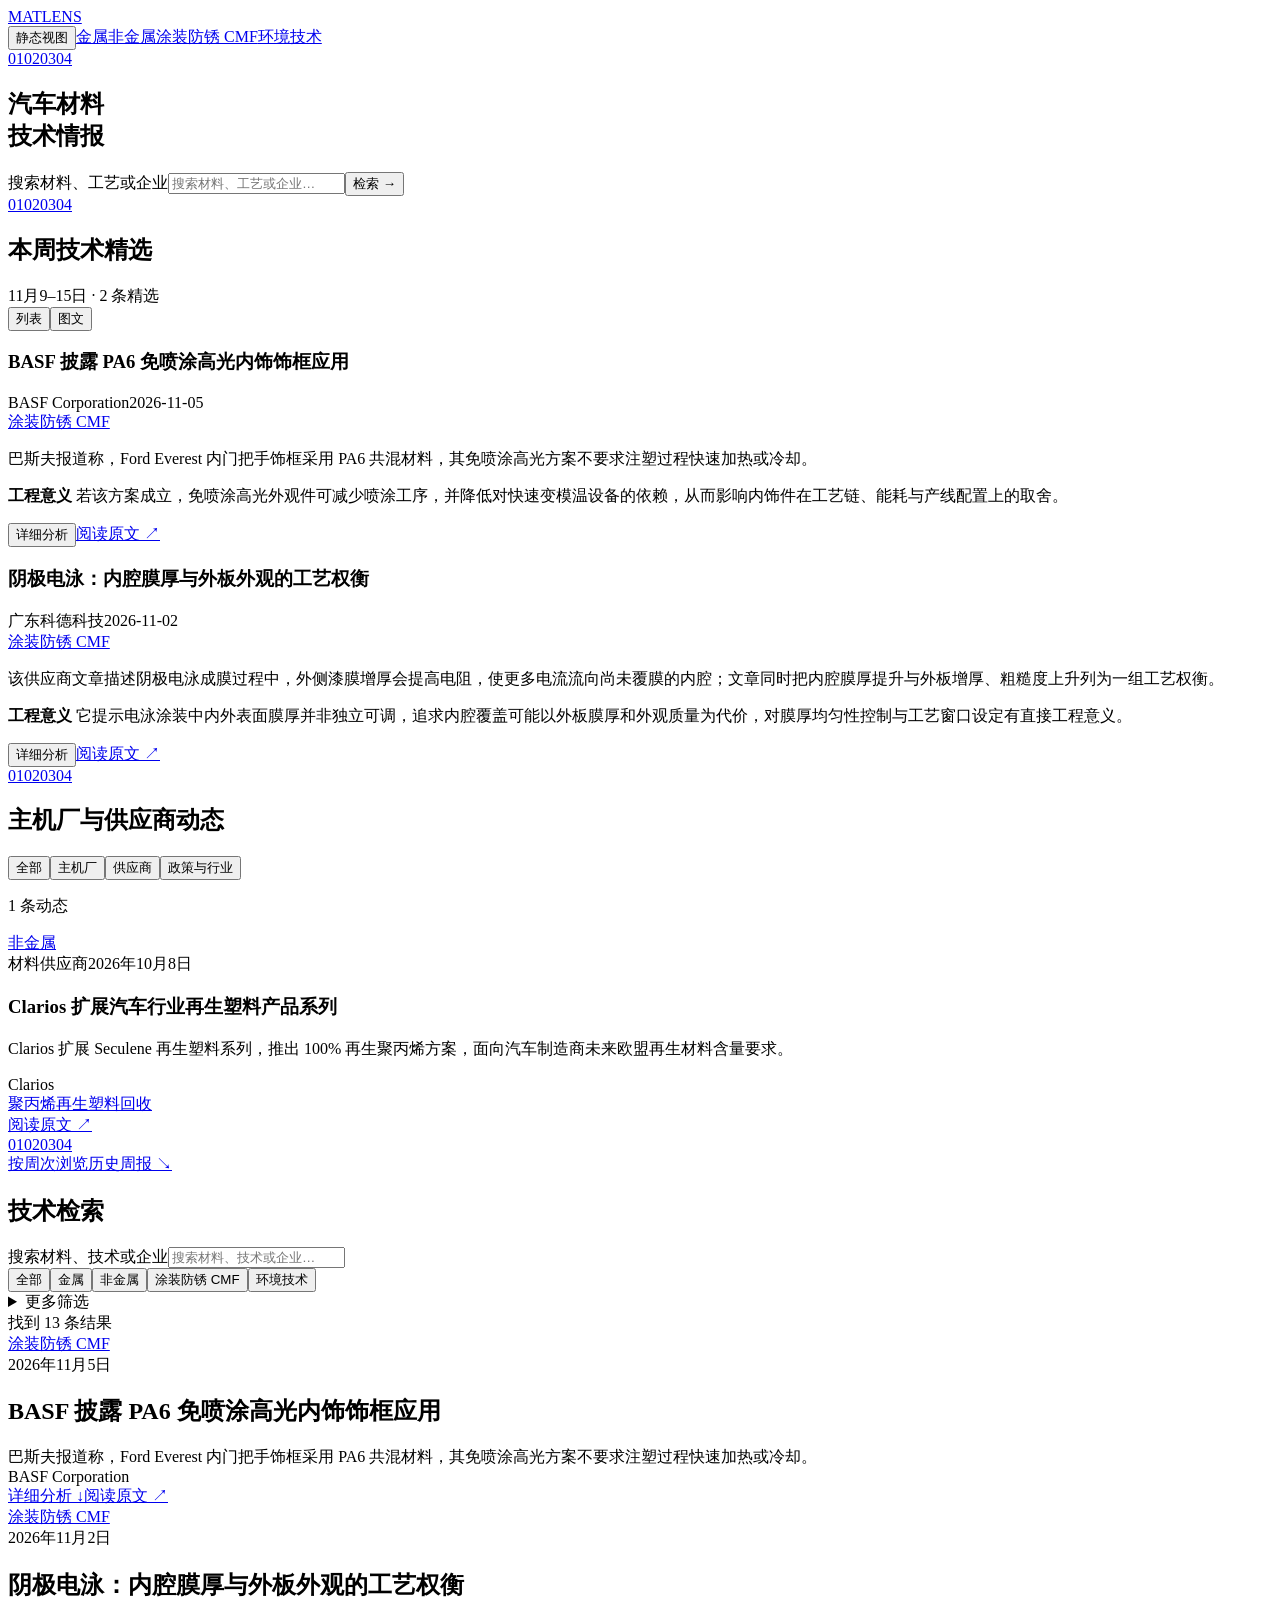
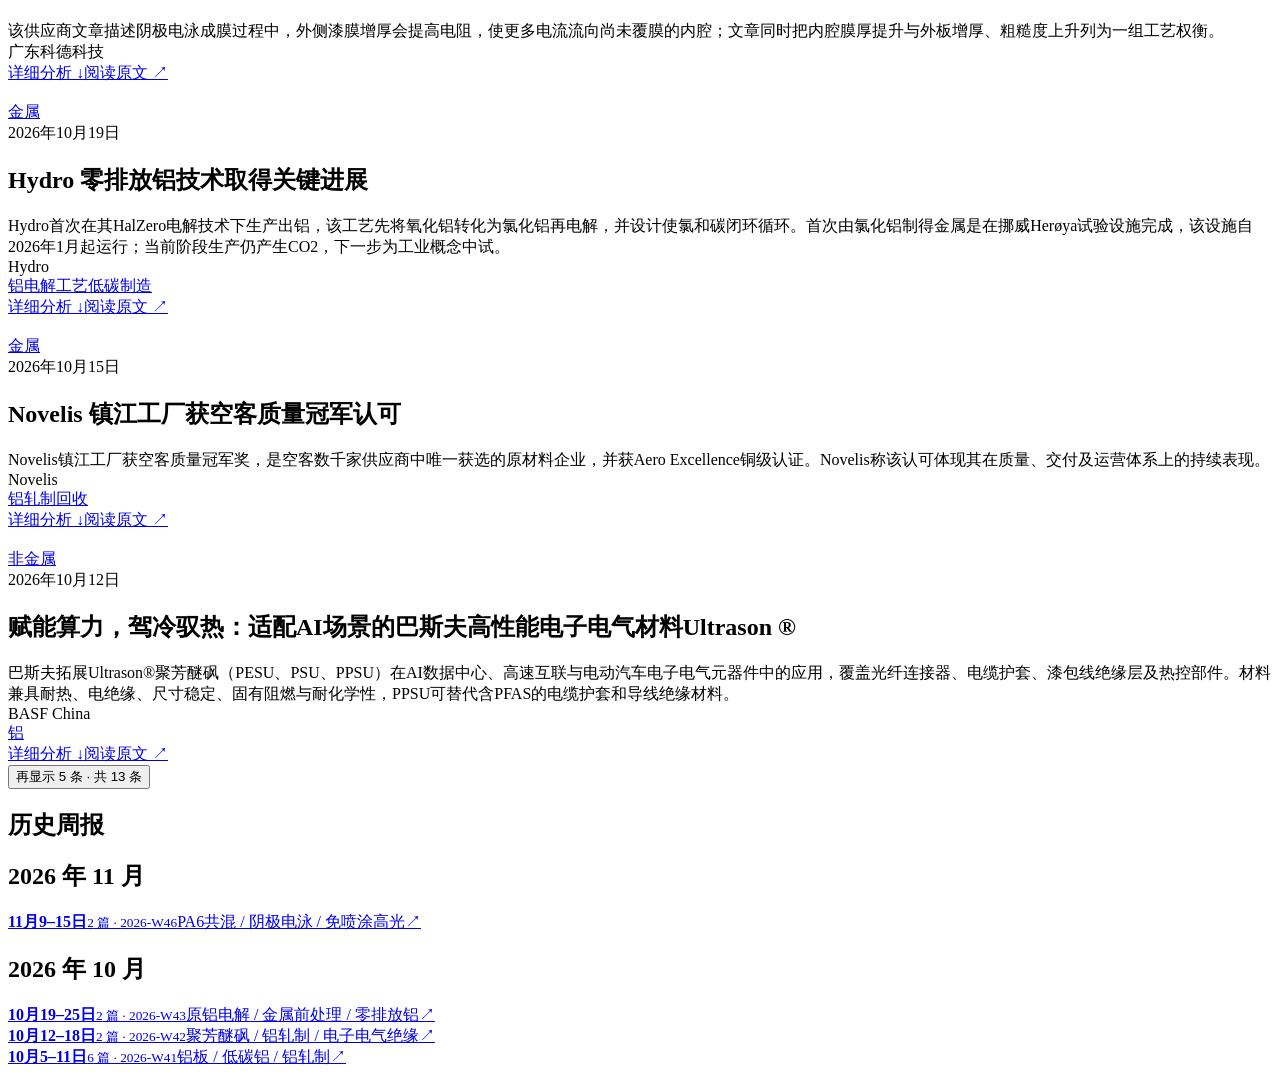
==== commit 58a8e9a1: "chore: publish MATLENS c9c321a" ====
--- a/index.html
+++ b/index.html
@@ -1,4 +1,4 @@
-<!DOCTYPE html><html class="display-flex position-relative min-width-0 fill-width geist_49da20d5-module__M4q3VG__variable geist_1600ccc0-module__ARVhUq__variable geist_18a6b32e-module__d-Urya__variable geist_mono_f8329d8f-module__Y3Zwwa__variable " lang="zh-CN"><head><meta charSet="utf-8"/><meta name="viewport" content="width=device-width, initial-scale=1"/><link rel="preload" href="/matlens-site/_next/static/media/797e433ab948586e-s.p.0r6juujl39pe6.woff2" as="font" crossorigin="" type="font/woff2"/><link rel="preload" href="/matlens-site/_next/static/media/caa3a2e1cccd8315-s.p.0wgildi0cnwt9.woff2" as="font" crossorigin="" type="font/woff2"/><link rel="stylesheet" href="/matlens-site/_next/static/chunks/3t0bde4mr3fuo.css" data-precedence="next"/><link rel="stylesheet" href="/matlens-site/_next/static/chunks/2knsnfdfa2_q5.css" data-precedence="next"/><link rel="stylesheet" href="/matlens-site/_next/static/chunks/2btfwsqhh9me7.css" data-precedence="next"/><link rel="stylesheet" href="/matlens-site/_next/static/chunks/03uyaofcnhddz.css" data-precedence="next"/><link rel="stylesheet" href="/matlens-site/_next/static/chunks/3mpc7pqhuxi8w.css" data-precedence="next"/><link rel="preload" as="script" fetchPriority="low" href="/matlens-site/_next/static/chunks/17uip37lvkcgo.js"/><script src="/matlens-site/_next/static/chunks/40gikpcsddzgq.js" async=""></script><script src="/matlens-site/_next/static/chunks/0py3rz41x-a0d.js" async=""></script><script src="/matlens-site/_next/static/chunks/turbopack-1xa9_xron5bac.js" async=""></script><script src="/matlens-site/_next/static/chunks/3zxy0qz2bm9i0.js" async=""></script><script src="/matlens-site/_next/static/chunks/0jb1k76_po2dg.js" async=""></script><script src="/matlens-site/_next/static/chunks/3ed46ijq4w_d1.js" async=""></script><script src="/matlens-site/_next/static/chunks/1_hw_vrrqeqqm.js" async=""></script><script src="/matlens-site/_next/static/chunks/0pzj1g3zgfni8.js" async=""></script><title>MATLENS — Automotive Materials Intelligence</title><meta name="description" content="A curated weekly briefing on automotive materials, technology, and engineering developments."/><meta name="robots" content="index,follow"/><link rel="canonical" href="https://winky541.github.io/matlens-site/"/><link rel="alternate" hrefLang="en" href="https://winky541.github.io/matlens-site/"/><meta property="og:title" content="MATLENS — Automotive Materials Intelligence"/><meta property="og:description" content="A curated weekly briefing on automotive materials, technology, and engineering developments."/><meta property="og:url" content="https://winky541.github.io/matlens-site/"/><meta property="og:image" content="https://winky541.github.io/matlens-site/images/intelligence/metals-photo.png"/><meta property="og:image:alt" content="MATLENS — Automotive Materials Intelligence"/><meta property="og:type" content="website"/><meta name="twitter:card" content="summary_large_image"/><meta name="twitter:title" content="MATLENS — Automotive Materials Intelligence"/><meta name="twitter:description" content="A curated weekly briefing on automotive materials, technology, and engineering developments."/><meta name="twitter:image" content="https://winky541.github.io/matlens-site/images/intelligence/metals-photo.png"/><link rel="icon" href="/matlens-site/favicon.ico?favicon.39m9ll-8xzn76.ico" sizes="256x256" type="image/x-icon"/><meta name="next-size-adjust" content=""/><script id="theme-init">
+<!DOCTYPE html><html class="display-flex position-relative min-width-0 fill-width geist_49da20d5-module__M4q3VG__variable geist_1600ccc0-module__ARVhUq__variable geist_18a6b32e-module__d-Urya__variable geist_mono_f8329d8f-module__Y3Zwwa__variable " lang="zh-CN"><head><meta charSet="utf-8"/><meta name="viewport" content="width=device-width, initial-scale=1"/><link rel="preload" href="/matlens-site/_next/static/media/797e433ab948586e-s.p.0r6juujl39pe6.woff2" as="font" crossorigin="" type="font/woff2"/><link rel="preload" href="/matlens-site/_next/static/media/caa3a2e1cccd8315-s.p.0wgildi0cnwt9.woff2" as="font" crossorigin="" type="font/woff2"/><link rel="stylesheet" href="/matlens-site/_next/static/chunks/3t0bde4mr3fuo.css" data-precedence="next"/><link rel="stylesheet" href="/matlens-site/_next/static/chunks/2knsnfdfa2_q5.css" data-precedence="next"/><link rel="stylesheet" href="/matlens-site/_next/static/chunks/2btfwsqhh9me7.css" data-precedence="next"/><link rel="stylesheet" href="/matlens-site/_next/static/chunks/03uyaofcnhddz.css" data-precedence="next"/><link rel="stylesheet" href="/matlens-site/_next/static/chunks/3mpc7pqhuxi8w.css" data-precedence="next"/><link rel="preload" as="script" fetchPriority="low" href="/matlens-site/_next/static/chunks/17uip37lvkcgo.js"/><script src="/matlens-site/_next/static/chunks/40gikpcsddzgq.js" async=""></script><script src="/matlens-site/_next/static/chunks/3t4zah0-my2bh.js" async=""></script><script src="/matlens-site/_next/static/chunks/turbopack-3nsbqhuf53zhx.js" async=""></script><script src="/matlens-site/_next/static/chunks/3zxy0qz2bm9i0.js" async=""></script><script src="/matlens-site/_next/static/chunks/0jb1k76_po2dg.js" async=""></script><script src="/matlens-site/_next/static/chunks/3ed46ijq4w_d1.js" async=""></script><script src="/matlens-site/_next/static/chunks/09gqhpljegp4_.js" async=""></script><script src="/matlens-site/_next/static/chunks/1adp8s1wql1w3.js" async=""></script><title>MATLENS — Automotive Materials Intelligence</title><meta name="description" content="A curated weekly briefing on automotive materials, technology, and engineering developments."/><meta name="robots" content="index,follow"/><link rel="canonical" href="https://winky541.github.io/matlens-site/"/><link rel="alternate" hrefLang="en" href="https://winky541.github.io/matlens-site/"/><meta property="og:title" content="MATLENS — Automotive Materials Intelligence"/><meta property="og:description" content="A curated weekly briefing on automotive materials, technology, and engineering developments."/><meta property="og:url" content="https://winky541.github.io/matlens-site/"/><meta property="og:image" content="https://winky541.github.io/matlens-site/images/intelligence/metals-photo.png"/><meta property="og:image:alt" content="MATLENS — Automotive Materials Intelligence"/><meta property="og:type" content="website"/><meta name="twitter:card" content="summary_large_image"/><meta name="twitter:title" content="MATLENS — Automotive Materials Intelligence"/><meta name="twitter:description" content="A curated weekly briefing on automotive materials, technology, and engineering developments."/><meta name="twitter:image" content="https://winky541.github.io/matlens-site/images/intelligence/metals-photo.png"/><link rel="icon" href="/matlens-site/favicon.ico?favicon.39m9ll-8xzn76.ico" sizes="256x256" type="image/x-icon"/><meta name="next-size-adjust" content=""/><script id="theme-init">
           (function() {
             try {
               const root = document.documentElement;
@@ -41,4 +41,4 @@
               document.documentElement.setAttribute('data-theme', prefersDark ? 'dark' : 'light');
             }
           })();
-        </script><script src="/matlens-site/_next/static/chunks/0cz1d0mv5g_q7.js" noModule=""></script></head><body class="display-flex position-relative p-0 m-0 page-background flex-column min-width-0 fill-width "><div hidden=""><!--$--><!--/$--></div><header class="matlens-header matlens-home-brand"><div class="matlens-header-inner"><a class="matlens-logo" href="/matlens-site/">MATLENS</a></div></header><main class="display-flex position-relative flex-column align-center min-width-0 fill-width matlens-journey "><div class="matlens-world-stage matlens-canyon"><div class="MaterialOrbit-module__ggpuCq__orbit" data-engaged="false" data-renderer="static" aria-label="材料分类导航"><div class="MaterialOrbit-module__ggpuCq__scene" aria-hidden="true"></div><div class="MaterialOrbit-module__ggpuCq__ring" aria-hidden="true"></div><div class="MaterialOrbit-module__ggpuCq__ringSecondary" aria-hidden="true"></div><div class="MaterialOrbit-module__ggpuCq__sphereAnchor"><a href="/matlens-site/search/" class="MaterialOrbit-module__ggpuCq__sphere" aria-label="检索全部材料技术情报" title="全部情报"></a></div><button class="MaterialOrbit-module__ggpuCq__motionToggle" type="button" aria-pressed="false" aria-label="使用静态材料视图">静态视图</button><a href="/matlens-site/search/?category=%E9%87%91%E5%B1%9E" class="MaterialOrbit-module__ggpuCq__category" data-position="top" data-category="金属" data-active="false" data-selected="false" aria-label="检索金属情报">金属</a><a href="/matlens-site/search/?category=%E9%9D%9E%E9%87%91%E5%B1%9E" class="MaterialOrbit-module__ggpuCq__category" data-position="right" data-category="非金属" data-active="false" data-selected="false" aria-label="检索非金属情报">非金属</a><a href="/matlens-site/search/?category=%E6%B6%82%E8%A3%85%E9%98%B2%E9%94%88" class="MaterialOrbit-module__ggpuCq__category" data-position="bottom" data-category="涂装防锈" data-active="false" data-selected="false" aria-label="检索涂装防锈 CMF情报">涂装防锈 CMF</a><a href="/matlens-site/search/?category=%E7%8E%AF%E5%A2%83%E6%8A%80%E6%9C%AF" class="MaterialOrbit-module__ggpuCq__category" data-position="left" data-category="环境技术" data-active="false" data-selected="false" aria-label="检索环境技术情报">环境技术</a></div></div><nav class="matlens-journey-progress" aria-label="场景进度"><a href="#home" aria-label="进入第01幕">01</a><a href="#weekly" aria-label="进入第02幕">02</a><a href="#industry" aria-label="进入第03幕">03</a><a href="#explore" aria-label="进入第04幕">04</a></nav><div class="display-flex position-relative pb-80 px-24 g-48 flex-column min-width-0 fill-width max-width-l matlens-home-inner "><section id="home" class="matlens-hero matlens-cinematic matlens-canyon" data-enhanced="pending"><div class="matlens-cinema-frame"><div class="matlens-hero-content matlens-scene-copy" data-copy="intro"><h1>汽车材料<br/>技术情报</h1><form class="matlens-home-search" autoComplete="off" role="search" action="/matlens-site/search/" method="get"><label class="visually-hidden" for="home-query">搜索材料、工艺或企业</label><input id="home-query" type="search" autoComplete="off" placeholder="搜索材料、工艺或企业…" name="q"/><button type="submit">检索 →</button></form></div></div></section><section class="matlens-transition" data-journey-transition="0" aria-label="穿过金属峡谷"></section><section class="display-flex position-relative g-32 flex-column min-width-0 fill-width matlens-reading-panel " id="weekly"><span id="latest"></span><nav class="matlens-reading-navigation" aria-label="场景进度"><a href="#home" aria-label="进入第01幕">01</a><a href="#weekly" aria-label="进入第02幕" aria-current="step">02</a><a href="#industry" aria-label="进入第03幕">03</a><a href="#explore" aria-label="进入第04幕">04</a></nav><div class="display-flex position-relative g-24 flex-wrap justify-between align-end min-width-0 fill-width matlens-weekly-heading "><h2 class="font-display font-strong font-s neutral-on-background-strong" style="text-wrap:balance">本周技术精选</h2><div class="display-flex position-relative g-16 flex-wrap align-center "><span class="font-label font-default font-s neutral-on-background-weak">10月19–25日 · 2 条精选</span><div class="matlens-view-toggle" role="group" aria-label="周报显示方式"><button type="button" data-active="true" aria-pressed="true">列表</button><button type="button" data-active="false" aria-pressed="false">图文</button></div></div></div><div class="display-flex position-relative flex-column min-width-0 fill-width "><div class="matlens-list-grid"><article class="matlens-list-item" data-filter-item="true" data-featured="true"><div class="matlens-list-item-main"><img alt="" loading="lazy" width="320" height="240" decoding="async" data-nimg="1" class="matlens-list-thumbnail" style="color:transparent" src="https://www.hydro.com/globalassets/07-media/news/2026/10-october/halzero-event-heroya-5.jpg"/><div class="ProgressiveAnalysis-module__TJ8S5W__reading"><h3 class="ProgressiveAnalysis-module__TJ8S5W__title">Hydro 零排放铝技术取得关键进展</h3><div class="matlens-industry-meta"><span>Hydro</span><time dateTime="2026-10-19T14:38:33.000Z">2026-10-19</time><a class="matlens-category-link" href="/matlens-site/search/?category=%E9%87%91%E5%B1%9E" aria-label="按金属分类筛选情报"><div class="display-flex position-relative px-20 py-12 neutral-background-weak brand-border-alpha-medium border-solid border-1 radius-full align-center fit-width neutral-on-background-weak Badge-module-scss-module__k_D8Pa__animation font-label font-strong font-s " id="badge">金属</div></a></div><p>Hydro首次在其HalZero电解技术下生产出铝，该工艺先将氧化铝转化为氯化铝再电解，并设计使氯和碳闭环循环。首次由氯化铝制得金属是在挪威Herøya试验设施完成，该设施自2026年1月起运行；当前阶段生产仍产生CO2，下一步为工业概念中试。</p><p><strong>工程意义</strong> <!-- -->若HalZero路线可行，原铝生产的电解与阳极环节排放结构可能改变，进而影响汽车用铝材的碳足迹核算与低碳铝供应链选择；但当前仅为试验设施首次出金属，排放、成本与规模化表现均未公开验证，不能据此推断量产或净零已实现。</p><div class="ProgressiveAnalysis-module__TJ8S5W__actions"><button class="Button-module-scss-module__tu7ysa__button Button-module-scss-module__tu7ysa__secondary Button-module-scss-module__tu7ysa__s radius-m text-decoration-none button cursor-interactive fit-width justify-center" type="button" aria-expanded="false" aria-controls="analysis-8d4d4a59cc2730a7"><div class="display-flex position-relative px-4 py-0 font-label font-s font-strong ">详细分析</div></button><a class="matlens-text-link" href="https://www.hydro.com/en/global/media/news/2026/hydro-reaches-key-milestone-in-development-of-zero-emission-aluminium-technology" target="_blank" rel="noreferrer">阅读原文 ↗</a></div><div id="analysis-8d4d4a59cc2730a7" hidden="" class="ProgressiveAnalysis-module__TJ8S5W__analysis" role="region" aria-label="材料技术分析详情"></div></div></div></article><article class="matlens-list-item" data-filter-item="true" data-featured="false"><div class="matlens-list-item-main"><img alt="" loading="lazy" width="320" height="240" decoding="async" data-nimg="1" class="matlens-list-thumbnail" style="color:transparent" src="https://www.henkel.com/resource/image/2256562/16x9/1280/720/4944c6c66707442a32820f6016ed7619/C6B9ECA4AA9E83F86A5A53C9BA8902AA/henkel-pr-apnr-2-0-image-1.jpg"/><div class="ProgressiveAnalysis-module__TJ8S5W__reading"><h3 class="ProgressiveAnalysis-module__TJ8S5W__title">汉高 APNR 2.0 免水洗金属前处理技术取得新进展</h3><div class="matlens-industry-meta"><span>Henkel Industrial Adhesives</span><time dateTime="2026-10-06T00:00:00.000Z">2026-10-06</time><a class="matlens-category-link" href="/matlens-site/search/?category=%E6%B6%82%E8%A3%85%E9%98%B2%E9%94%88" aria-label="按涂装防锈 CMF分类筛选情报"><div class="display-flex position-relative px-20 py-12 neutral-background-weak brand-border-alpha-medium border-solid border-1 radius-full align-center fit-width neutral-on-background-weak Badge-module-scss-module__k_D8Pa__animation font-label font-strong font-s " id="badge">涂装防锈 CMF</div></a></div><p>汉高推出 APNR 2.0 免水洗粘附促进设备代，采用新的 EcoFlex 控制单元，并称基于内部评估可较上一代最多降低工艺水耗 50%、压缩空气需求 20%。APNR 技术自 2015 年上市以来全球已安装超过 100 套系统。</p><p><strong>工程意义</strong> <!-- -->该技术将金属前处理的钝化槽与水洗环节替换为在线配制的定量喷涂，可能压缩产线占地并降低水、化学品与压缩空气消耗；但节水与节气数据来自汉高内部评估，且明确取决于产线设计与运行条件，不能直接外推为第三方实测或特定 OEM 产线收益。</p><div class="ProgressiveAnalysis-module__TJ8S5W__actions"><button class="Button-module-scss-module__tu7ysa__button Button-module-scss-module__tu7ysa__secondary Button-module-scss-module__tu7ysa__s radius-m text-decoration-none button cursor-interactive fit-width justify-center" type="button" aria-expanded="false" aria-controls="analysis-3a8c0da0fce4166d"><div class="display-flex position-relative px-4 py-0 font-label font-s font-strong ">详细分析</div></button><a class="matlens-text-link" href="https://www.henkel.com/press-and-media/press-releases-and-kits/2026-10-06-apnr-2-0-henkel-turns-no-rinse-adhesion-promotion-into-an-efficiency-lever-for-metal-pretreatment-2256554" target="_blank" rel="noreferrer">阅读原文 ↗</a></div><div id="analysis-3a8c0da0fce4166d" hidden="" class="ProgressiveAnalysis-module__TJ8S5W__analysis" role="region" aria-label="材料技术分析详情"></div></div></div></article></div></div></section><section class="matlens-transition" data-journey-transition="1" aria-label="进入聚合物与涂层空间"></section><section id="industry" class="matlens-reading-panel"><nav class="matlens-reading-navigation" aria-label="场景进度"><a href="#home" aria-label="进入第01幕">01</a><a href="#weekly" aria-label="进入第02幕">02</a><a href="#industry" aria-label="进入第03幕" aria-current="step">03</a><a href="#explore" aria-label="进入第04幕">04</a></nav><h2>主机厂与供应商动态</h2><div class="matlens-industry-list"><div class="matlens-category-filters" role="group" aria-label="产业动态类型"><button class="matlens-category-filter" aria-pressed="true" data-active="true">全部</button><button class="matlens-category-filter" aria-pressed="false" data-active="false">主机厂</button><button class="matlens-category-filter" aria-pressed="false" data-active="false">供应商</button><button class="matlens-category-filter" aria-pressed="false" data-active="false">政策与行业</button></div><p aria-live="polite">1<!-- --> 条动态</p><div class="matlens-industry-articles" data-count="1"><article class="matlens-industry-item"><div class="matlens-industry-body"><div class="matlens-industry-meta"><a class="matlens-category-link" href="/matlens-site/search/?category=%E9%9D%9E%E9%87%91%E5%B1%9E" aria-label="按非金属分类筛选情报"><div class="display-flex position-relative px-20 py-12 neutral-background-weak brand-border-alpha-medium border-solid border-1 radius-full align-center fit-width neutral-on-background-weak Badge-module-scss-module__k_D8Pa__animation font-label font-strong font-s " id="badge">非金属</div></a><span>材料供应商</span><time dateTime="2026-10-08T00:00:00.000Z">2026年10月8日</time></div><h3>Clarios 扩展汽车行业再生塑料产品系列</h3><p class="matlens-industry-summary">Clarios 扩展 Seculene 再生塑料系列，推出 100% 再生聚丙烯方案，面向汽车制造商未来欧盟再生材料含量要求。</p><div class="matlens-industry-source-tags"><span class="matlens-industry-source">Clarios</span><div class="matlens-related-tags is-compact" aria-label="技术标签"><a class="matlens-related-tag" data-status="verified" href="/matlens-site/search/?q=%E8%81%9A%E4%B8%99%E7%83%AF" aria-label="检索标签：聚丙烯"><span>聚丙烯</span></a><a class="matlens-related-tag" data-status="verified" href="/matlens-site/search/?q=%E5%86%8D%E7%94%9F%E5%A1%91%E6%96%99" aria-label="检索标签：再生塑料"><span>再生塑料</span></a><a class="matlens-related-tag" data-status="verified" href="/matlens-site/search/?q=%E5%9B%9E%E6%94%B6" aria-label="检索标签：回收"><span>回收</span></a></div></div><a class="matlens-text-link" href="https://www.clarios.com/insights/news/news-details/seculene-recycled-plastics-automotive" target="_blank" rel="noreferrer">阅读原文 ↗</a></div></article></div></div></section><section class="matlens-transition" data-journey-transition="2" aria-label="穿过循环材料带"></section><section id="explore" class="matlens-reading-panel"><nav class="matlens-reading-navigation" aria-label="场景进度"><a href="#home" aria-label="进入第01幕">01</a><a href="#weekly" aria-label="进入第02幕">02</a><a href="#industry" aria-label="进入第03幕">03</a><a href="#explore" aria-label="进入第04幕" aria-current="step">04</a></nav><a class="matlens-archive-jump" href="#archive">按周次浏览历史周报 ↘</a><div class="matlens-explore-layout"><div class="display-flex position-relative g-24 flex-column min-width-0 fill-width matlens-search "><h2 class="font-display font-strong font-m neutral-on-background-strong" style="text-wrap:balance">技术检索</h2><label class="matlens-search-primary"><span class="visually-hidden">搜索材料、技术或企业</span><input type="search" placeholder="搜索材料、技术或企业…" autoComplete="off" value=""/></label><div class="matlens-category-filters" role="group" aria-label="材料分类"><button type="button" class="matlens-category-filter" data-active="true" aria-pressed="true">全部</button><button type="button" class="matlens-category-filter" data-active="false" aria-pressed="false">金属</button><button type="button" class="matlens-category-filter" data-active="false" aria-pressed="false">非金属</button><button type="button" class="matlens-category-filter" data-active="false" aria-pressed="false">涂装防锈 CMF</button><button type="button" class="matlens-category-filter" data-active="false" aria-pressed="false">环境技术</button></div><details class="matlens-advanced-filters"><summary>更多筛选</summary><div class="matlens-advanced-fields"><label><span>情报类型</span><select><option value="all" selected="">全部类型</option><option value="Weekly">周报</option><option value="OEM Watch">产业动态</option></select></label><label><span>发布日期（起）</span><input type="date" value=""/></label><label><span>发布日期（止）</span><input type="date" value=""/></label></div></details><span class="font-label font-strong font-s" aria-live="polite">找到 <!-- -->11<!-- --> 条结果</span><div class="display-flex position-relative neutral-border-alpha-medium border-solid border-reset border-top-1 flex-column min-width-0 fill-width matlens-search-results "><article class="matlens-search-result"><img class="matlens-news-image" src="https://www.hydro.com/globalassets/07-media/news/2026/10-october/halzero-event-heroya-5.jpg" alt="" loading="lazy"/><div class="matlens-search-result-body"><div class="display-flex position-relative g-12 flex-wrap align-center "><a class="matlens-category-link" href="/matlens-site/search/?category=%E9%87%91%E5%B1%9E" aria-label="按金属分类筛选情报"><div class="display-flex position-relative px-20 py-12 neutral-background-weak brand-border-alpha-medium border-solid border-1 radius-full align-center fit-width neutral-on-background-weak Badge-module-scss-module__k_D8Pa__animation font-label font-strong font-s " id="badge">金属</div></a><span class="font-label font-default font-s neutral-on-background-weak">2026年10月19日</span></div><h2 class="font-heading font-strong font-m neutral-on-background-strong" style="text-wrap:balance">Hydro 零排放铝技术取得关键进展</h2><span class="font-body font-default font-s neutral-on-background-weak matlens-search-summary">Hydro首次在其HalZero电解技术下生产出铝，该工艺先将氧化铝转化为氯化铝再电解，并设计使氯和碳闭环循环。首次由氯化铝制得金属是在挪威Herøya试验设施完成，该设施自2026年1月起运行；当前阶段生产仍产生CO2，下一步为工业概念中试。</span><div class="display-flex position-relative g-8 flex-wrap align-center matlens-search-source-tags "><span class="font-label font-strong font-s">Hydro</span><div class="matlens-related-tags is-compact" aria-label="技术标签"><a class="matlens-related-tag" data-status="verified" href="/matlens-site/search/?q=%E9%93%9D" aria-label="检索标签：铝"><span>铝</span></a><a class="matlens-related-tag" data-status="verified" href="/matlens-site/search/?q=%E7%94%B5%E8%A7%A3%E5%B7%A5%E8%89%BA" aria-label="检索标签：电解工艺"><span>电解工艺</span></a><a class="matlens-related-tag" data-status="verified" href="/matlens-site/search/?q=%E4%BD%8E%E7%A2%B3%E5%88%B6%E9%80%A0" aria-label="检索标签：低碳制造"><span>低碳制造</span></a></div></div><div class="display-flex position-relative g-12 flex-wrap "><a class="matlens-text-link" href="#archive/2026-W43/8d4d4a59cc2730a7">详细分析 <!-- -->↓</a><a class="matlens-text-link" href="https://www.hydro.com/en/global/media/news/2026/hydro-reaches-key-milestone-in-development-of-zero-emission-aluminium-technology" target="_blank" rel="noreferrer">阅读原文 ↗</a></div></div></article><article class="matlens-search-result"><img class="matlens-news-image" src="https://d1io3yog0oux5.cloudfront.net/_f953ff48d758e3ee55e15e347e6b0391/novelis/db/939/7882/social_image_resized.jpg" alt="" loading="lazy"/><div class="matlens-search-result-body"><div class="display-flex position-relative g-12 flex-wrap align-center "><a class="matlens-category-link" href="/matlens-site/search/?category=%E9%87%91%E5%B1%9E" aria-label="按金属分类筛选情报"><div class="display-flex position-relative px-20 py-12 neutral-background-weak brand-border-alpha-medium border-solid border-1 radius-full align-center fit-width neutral-on-background-weak Badge-module-scss-module__k_D8Pa__animation font-label font-strong font-s " id="badge">金属</div></a><span class="font-label font-default font-s neutral-on-background-weak">2026年10月15日</span></div><h2 class="font-heading font-strong font-m neutral-on-background-strong" style="text-wrap:balance">Novelis 镇江工厂获空客质量冠军认可</h2><span class="font-body font-default font-s neutral-on-background-weak matlens-search-summary">Novelis镇江工厂获空客质量冠军奖，是空客数千家供应商中唯一获选的原材料企业，并获Aero Excellence铜级认证。Novelis称该认可体现其在质量、交付及运营体系上的持续表现。</span><div class="display-flex position-relative g-8 flex-wrap align-center matlens-search-source-tags "><span class="font-label font-strong font-s">Novelis</span><div class="matlens-related-tags is-compact" aria-label="技术标签"><a class="matlens-related-tag" data-status="verified" href="/matlens-site/search/?q=%E9%93%9D" aria-label="检索标签：铝"><span>铝</span></a><a class="matlens-related-tag" data-status="inferred" href="/matlens-site/search/?q=%E8%BD%A7%E5%88%B6" aria-label="检索标签：轧制"><span>轧制</span></a><a class="matlens-related-tag" data-status="verified" href="/matlens-site/search/?q=%E5%9B%9E%E6%94%B6" aria-label="检索标签：回收"><span>回收</span></a></div></div><div class="display-flex position-relative g-12 flex-wrap "><a class="matlens-text-link" href="#archive/2026-W42/89dc26349bc5547d">详细分析 <!-- -->↓</a><a class="matlens-text-link" href="https://investors.novelis.com/news-events/press-releases/detail/1428/novelis-zhenjiang-named-airbus-quality-champion" target="_blank" rel="noreferrer">阅读原文 ↗</a></div></div></article><article class="matlens-search-result"><img class="matlens-news-image" src="https://www.basf.com/api/imaging/focalarea/1x1/1535x/dam/jcr%3A2e2e2df5-1543-466f-b303-2f80a0081c3f/P-26-170_Ultrason_MPO_3184.jpg" alt="" loading="lazy"/><div class="matlens-search-result-body"><div class="display-flex position-relative g-12 flex-wrap align-center "><a class="matlens-category-link" href="/matlens-site/search/?category=%E9%9D%9E%E9%87%91%E5%B1%9E" aria-label="按非金属分类筛选情报"><div class="display-flex position-relative px-20 py-12 neutral-background-weak brand-border-alpha-medium border-solid border-1 radius-full align-center fit-width neutral-on-background-weak Badge-module-scss-module__k_D8Pa__animation font-label font-strong font-s " id="badge">非金属</div></a><span class="font-label font-default font-s neutral-on-background-weak">2026年10月12日</span></div><h2 class="font-heading font-strong font-m neutral-on-background-strong" style="text-wrap:balance">赋能算力，驾冷驭热：适配AI场景的巴斯夫高性能电子电气材料Ultrason ®</h2><span class="font-body font-default font-s neutral-on-background-weak matlens-search-summary">巴斯夫拓展Ultrason®聚芳醚砜（PESU、PSU、PPSU）在AI数据中心、高速互联与电动汽车电子电气元器件中的应用，覆盖光纤连接器、电缆护套、漆包线绝缘层及热控部件。材料兼具耐热、电绝缘、尺寸稳定、固有阻燃与耐化学性，PPSU可替代含PFAS的电缆护套和导线绝缘材料。</span><div class="display-flex position-relative g-8 flex-wrap align-center matlens-search-source-tags "><span class="font-label font-strong font-s">BASF China</span><div class="matlens-related-tags is-compact" aria-label="技术标签"><a class="matlens-related-tag" data-status="verified" href="/matlens-site/search/?q=%E9%93%9D" aria-label="检索标签：铝"><span>铝</span></a></div></div><div class="display-flex position-relative g-12 flex-wrap "><a class="matlens-text-link" href="#archive/2026-W42/78c688aa7eeb6568">详细分析 <!-- -->↓</a><a class="matlens-text-link" href="https://www.basf.com/cn/zh/media/news-releases/asia-pacific/2026/10/apac-26-111" target="_blank" rel="noreferrer">阅读原文 ↗</a></div></div></article><article class="matlens-search-result"><div class="matlens-search-result-body"><div class="display-flex position-relative g-12 flex-wrap align-center "><a class="matlens-category-link" href="/matlens-site/search/?category=%E9%9D%9E%E9%87%91%E5%B1%9E" aria-label="按非金属分类筛选情报"><div class="display-flex position-relative px-20 py-12 neutral-background-weak brand-border-alpha-medium border-solid border-1 radius-full align-center fit-width neutral-on-background-weak Badge-module-scss-module__k_D8Pa__animation font-label font-strong font-s " id="badge">非金属</div></a><span class="font-label font-default font-s neutral-on-background-weak">2026年10月8日</span></div><h2 class="font-heading font-strong font-m neutral-on-background-strong" style="text-wrap:balance">Clarios 扩展汽车行业再生塑料产品系列</h2><span class="font-body font-default font-s neutral-on-background-weak matlens-search-summary">Clarios 扩展 Seculene 再生塑料系列，推出 100% 再生聚丙烯方案，面向汽车制造商未来欧盟再生材料含量要求。</span><div class="display-flex position-relative g-8 flex-wrap align-center matlens-search-source-tags "><span class="font-label font-strong font-s">Clarios</span><div class="matlens-related-tags is-compact" aria-label="技术标签"><a class="matlens-related-tag" data-status="verified" href="/matlens-site/search/?q=%E8%81%9A%E4%B8%99%E7%83%AF" aria-label="检索标签：聚丙烯"><span>聚丙烯</span></a><a class="matlens-related-tag" data-status="verified" href="/matlens-site/search/?q=%E5%86%8D%E7%94%9F%E5%A1%91%E6%96%99" aria-label="检索标签：再生塑料"><span>再生塑料</span></a><a class="matlens-related-tag" data-status="verified" href="/matlens-site/search/?q=%E5%9B%9E%E6%94%B6" aria-label="检索标签：回收"><span>回收</span></a></div></div><div class="display-flex position-relative g-12 flex-wrap "><a class="matlens-text-link" href="https://www.clarios.com/insights/news/news-details/seculene-recycled-plastics-automotive" target="_blank" rel="noreferrer">阅读原文 ↗</a></div></div></article><article class="matlens-search-result"><img class="matlens-news-image" src="https://d1io3yog0oux5.cloudfront.net/_126183a61f40cab994833a8a67d6dcbf/novelis/db/939/7882/social_image_resized.jpg" alt="" loading="lazy"/><div class="matlens-search-result-body"><div class="display-flex position-relative g-12 flex-wrap align-center "><a class="matlens-category-link" href="/matlens-site/search/?category=%E9%87%91%E5%B1%9E" aria-label="按金属分类筛选情报"><div class="display-flex position-relative px-20 py-12 neutral-background-weak brand-border-alpha-medium border-solid border-1 radius-full align-center fit-width neutral-on-background-weak Badge-module-scss-module__k_D8Pa__animation font-label font-strong font-s " id="badge">金属</div></a><span class="font-label font-default font-s neutral-on-background-weak">2026年10月7日</span></div><h2 class="font-heading font-strong font-m neutral-on-background-strong" style="text-wrap:balance">Novelis 铝回收与轧制工厂产出首卷</h2><span class="font-body font-default font-s neutral-on-background-weak matlens-search-summary">Novelis 位于美国阿拉巴马州的新建铝轧制与回收工厂产出首卷铝材。首卷产出不等同于全线量产达产。</span><div class="display-flex position-relative g-8 flex-wrap align-center matlens-search-source-tags "><span class="font-label font-strong font-s">Novelis</span><div class="matlens-related-tags is-compact" aria-label="技术标签"><a class="matlens-related-tag" data-status="verified" href="/matlens-site/search/?q=%E9%93%9D" aria-label="检索标签：铝"><span>铝</span></a><a class="matlens-related-tag" data-status="verified" href="/matlens-site/search/?q=%E8%BD%A7%E5%88%B6" aria-label="检索标签：轧制"><span>轧制</span></a><a class="matlens-related-tag" data-status="verified" href="/matlens-site/search/?q=%E5%9B%9E%E6%94%B6" aria-label="检索标签：回收"><span>回收</span></a></div></div><div class="display-flex position-relative g-12 flex-wrap "><a class="matlens-text-link" href="#archive/2026-W41/ea8cc41e5875361c">详细分析 <!-- -->↓</a><a class="matlens-text-link" href="https://investors.novelis.com/news-events/press-releases/detail/1427/novelis-produces-first-coil-at-greenfield-aluminum-rolling-and-recycling-plant-in-alabama" target="_blank" rel="noreferrer">阅读原文 ↗</a></div></div></article></div><button type="button" class="matlens-results-more">再显示 <!-- -->5<!-- --> 条 · 共 <!-- -->11<!-- --> 条</button></div><aside id="archive" class="matlens-home-archive" data-reading="false"><h2>历史周报</h2><noscript><a href="/matlens-site/archive/">浏览独立归档</a></noscript><div class="matlens-archive-journal"><section><h2>2026 年 10 月</h2><a class="matlens-archive-row" href="#archive/2026-W43"><span><strong>10月19–25日</strong><small>2<!-- --> 篇 · <!-- -->2026-W43</small></span><span>原铝电解 / 金属前处理 / 零排放铝</span><span aria-hidden="true">↗</span></a></section><section><a class="matlens-archive-row" href="#archive/2026-W42"><span><strong>10月12–18日</strong><small>2<!-- --> 篇 · <!-- -->2026-W42</small></span><span>聚芳醚砜 / 铝轧制 / 电子电气绝缘</span><span aria-hidden="true">↗</span></a></section><section><a class="matlens-archive-row" href="#archive/2026-W41"><span><strong>10月5–11日</strong><small>6<!-- --> 篇 · <!-- -->2026-W41</small></span><span>铝板 / 低碳铝 / 铝轧制</span><span aria-hidden="true">↗</span></a></section></div></aside></div></section></div></main><!--$--><!--/$--><script src="/matlens-site/_next/static/chunks/17uip37lvkcgo.js" id="_R_" async=""></script><script>(self.__next_f=self.__next_f||[]).push([0])</script><script>self.__next_f.push([1,"1:\"$Sreact.fragment\"\n2:I[33575,[\"/matlens-site/_next/static/chunks/3zxy0qz2bm9i0.js\"],\"default\"]\n3:I[26100,[\"/matlens-site/_next/static/chunks/3zxy0qz2bm9i0.js\"],\"default\"]\n4:I[48843,[\"/matlens-site/_next/static/chunks/0jb1k76_po2dg.js\",\"/matlens-site/_next/static/chunks/3ed46ijq4w_d1.js\"],\"\"]\na:I[61264,[],\"default\",1]\n:HL[\"/matlens-site/_next/static/chunks/3t0bde4mr3fuo.css\",\"style\"]\n:HL[\"/matlens-site/_next/static/chunks/2knsnfdfa2_q5.css\",\"style\"]\n:HL[\"/matlens-site/_next/static/chunks/2btfwsqhh9me7.css\",\"style\"]\n:HL[\"/matlens-site/_next/static/chunks/03uyaofcnhddz.css\",\"style\"]\n:HL[\"/matlens-site/_next/static/chunks/3mpc7pqhuxi8w.css\",\"style\"]\n:HL[\"/matlens-site/_next/static/media/797e433ab948586e-s.p.0r6juujl39pe6.woff2\",\"font\",{\"crossOrigin\":\"\",\"type\":\"font/woff2\"}]\n:HL[\"/matlens-site/_next/static/media/caa3a2e1cccd8315-s.p.0wgildi0cnwt9.woff2\",\"font\",{\"crossOrigin\":\"\",\"type\":\"font/woff2\"}]\n5:T78c,\n          (function() {\n            try {\n              const root = document.documentElement;\n              const config = {\"theme\":\"system\",\"brand\":\"blue\",\"accent\":\"indigo\",\"neutral\":\"gray\",\"solid\":\"contrast\",\"solid-style\":\"flat\",\"border\":\"playful\",\"surface\":\"filled\",\"transition\":\"all\",\"scaling\":\"100\",\"viz-style\":\"gradient\"};\n\n              // Apply config defaults FIRST (prevents FOUC)\n              Object.entries(config).forEach(([key, value]) =\u003e {\n                root.setAttribute('data-' + key, value);\n              });\n\n              const resolveTheme = (themeValue) =\u003e {\n                if (!themeValue || themeValue === 'system') {\n                  return window.matchMedia('(prefers-color-scheme: dark)').matches ? 'dark' : 'light';\n                }\n                return themeValue;\n              };\n\n              // Priority:\n              // 1. localStorage\n              // 2. config.theme\n              const savedTheme = localStorage.getItem('data-theme');\n              const finalTheme = savedTheme ?? config.theme;\n\n              root.setAttribute('data-theme', resolveTheme(finalTheme));\n\n              // Apply overrides AFTER theme\n              Object.keys(config).forEach(key =\u003e {\n                const value = localStorage.getItem('data-' + key);\n                if (value) {\n                  root.setAttribute('data-' + key, value);\n                }\n              });\n\n            } catch (e) {\n              console.error('Failed to initialize theme:', e);\n              // Fall back to the system preference, not a hardcoded theme: forcing\n              // dark on a light-mode visitor is a worse failure than doing nothing.\n              var prefersDark = window.matchMedia\n                \u0026\u0026 window.matchMedia('(prefers-color-scheme: dark)').matches;\n              document.documentElement.setAttribute('data-theme', prefersDark ? 'dark' : 'light');\n            }\n          })();\n        8:X\n0:{\"P\":null,\"c\":[\"\",\"\"],\"q\":\"\",\"i\":false,\"f\":[[[\"\",{\"children\":[\"(main)\",{\"children\":[\"__PAGE__\",{},\"$undefined\",\"$undefined\",4608]},\"$undefined\",\"$undefined\",4624]},\"$undefined\",\"$undefined\",4624],[[\"$\",\"$1\",\"c\",{\"children\":[null,[\"$\",\"$L2\",null,{\"parallelRouterKey\":\"children\",\"error\":\"$undefined\",\"errorStyles\":\"$undefined\",\"errorScripts\":\"$undefined\",\"template\":[\"$\",\"$L3\",null,{}],\"templateStyles\":\"$undefined\",\"templateScripts\":\"$undefined\",\"notFound\":[[[\"$\",\"title\",null,{\"children\":\"404: This page could not be found.\"}],[\"$\",\"div\",null,{\"style\":{\"fontFamily\":\"system-ui,\\\"Segoe UI\\\",Roboto,Helvetica,Arial,sans-serif,\\\"Apple Color Emoji\\\",\\\"Segoe UI Emoji\\\"\",\"height\":\"100vh\",\"textAlign\":\"center\",\"display\":\"flex\",\"flexDirection\":\"column\",\"alignItems\":\"center\",\"justifyContent\":\"center\"},\"children\":[\"$\",\"div\",null,{\"children\":[[\"$\",\"style\",null,{\"dangerouslySetInnerHTML\":{\"__html\":\"body{color:#000;background:#fff;margin:0}.next-error-h1{border-right:1px solid rgba(0,0,0,.3)}@media (prefers-color-scheme:dark){body{color:#fff;background:#000}.next-error-h1{border-right:1px solid rgba(255,255,255,.3)}}\"}}],[\"$\",\"h1\",null,{\"className\":\"next-error-h1\",\"style\":{\"display\":\"inline-block\",\"margin\":\"0 20px 0 0\",\"padding\":\"0 23px 0 0\",\"fontSize\":24,\"fontWeight\":500,\"verticalAlign\":\"top\",\"lineHeight\":\"49px\"},\"children\":404}],[\"$\",\"div\",null,{\"style\":{\"display\":\"inline-block\"},\"children\":[\"$\",\"h2\",null,{\"style\":{\"fontSize\":14,\"fontWeight\":400,\"lineHeight\":\"49px\",\"margin\":0},\"children\":\"This page could not be found.\"}]}]]}]}]],[]],\"forbidden\":\"$undefined\",\"unauthorized\":\"$undefined\"}]]}],{\"children\":[[\"$\",\"$1\",\"c\",{\"children\":[[[\"$\",\"link\",\"0\",{\"rel\":\"stylesheet\",\"href\":\"/matlens-site/_next/static/chunks/3t0bde4mr3fuo.css\",\"precedence\":\"next\",\"crossOrigin\":\"$undefined\",\"nonce\":\"$undefined\"}],[\"$\",\"link\",\"1\",{\"rel\":\"stylesheet\",\"href\":\"/matlens-site/_next/static/chunks/2knsnfdfa2_q5.css\",\"precedence\":\"next\",\"crossOrigin\":\"$undefined\",\"nonce\":\"$undefined\"}],[\"$\",\"link\",\"2\",{\"rel\":\"stylesheet\",\"href\":\"/matlens-site/_next/static/chunks/2btfwsqhh9me7.css\",\"precedence\":\"next\",\"crossOrigin\":\"$undefined\",\"nonce\":\"$undefined\"}],[\"$\",\"link\",\"3\",{\"rel\":\"stylesheet\",\"href\":\"/matlens-site/_next/static/chunks/03uyaofcnhddz.css\",\"precedence\":\"next\",\"crossOrigin\":\"$undefined\",\"nonce\":\"$undefined\"}],[\"$\",\"link\",\"4\",{\"rel\":\"stylesheet\",\"href\":\"/matlens-site/_next/static/chunks/3mpc7pqhuxi8w.css\",\"precedence\":\"next\",\"crossOrigin\":\"$undefined\",\"nonce\":\"$undefined\"}],[\"$\",\"script\",\"script-0\",{\"src\":\"/matlens-site/_next/static/chunks/0jb1k76_po2dg.js\",\"async\":true,\"nonce\":\"$undefined\"}],[\"$\",\"script\",\"script-1\",{\"src\":\"/matlens-site/_next/static/chunks/3ed46ijq4w_d1.js\",\"async\":true,\"nonce\":\"$undefined\"}]],[\"$\",\"html\",null,{\"ref\":\"$undefined\",\"className\":\"display-flex position-relative min-width-0 fill-width geist_49da20d5-module__M4q3VG__variable geist_1600ccc0-module__ARVhUq__variable geist_18a6b32e-module__d-Urya__variable geist_mono_f8329d8f-module__Y3Zwwa__variable \",\"style\":{\"maxWidth\":\"$undefined\",\"minWidth\":\"$undefined\",\"minHeight\":\"$undefined\",\"maxHeight\":\"$undefined\",\"width\":\"$undefined\",\"height\":\"$undefined\",\"aspectRatio\":\"$undefined\",\"textAlign\":\"$undefined\",\"cursor\":\"$undefined\",\"padding\":\"$undefined\",\"paddingLeft\":\"$undefined\",\"paddingRight\":\"$undefined\",\"paddingTop\":\"$undefined\",\"paddingBottom\":\"$undefined\",\"margin\":\"$undefined\",\"marginLeft\":\"$undefined\",\"marginRight\":\"$undefined\",\"marginTop\":\"$undefined\",\"marginBottom\":\"$undefined\",\"gap\":\"$undefined\",\"top\":\"$undefined\",\"right\":\"$undefined\",\"bottom\":\"$undefined\",\"left\":\"$undefined\",\"transform\":\"$undefined\"},\"suppressHydrationWarning\":true,\"lang\":\"zh-CN\",\"children\":[[\"$\",\"$L4\",null,{\"id\":\"schema-webPage-/matlens-site/\",\"type\":\"application/ld+json\",\"dangerouslySetInnerHTML\":{\"__html\":\"{\\\"@context\\\":\\\"https://schema.org\\\",\\\"@type\\\":\\\"WebPage\\\",\\\"url\\\":\\\"https://winky541.github.io/matlens-site/\\\",\\\"sameAs\\\":[],\\\"headline\\\":\\\"MATLENS — Automotive Materials Intelligence\\\",\\\"description\\\":\\\"A curated weekly briefing on automotive materials, technology, and engineering developments.\\\",\\\"image\\\":\\\"https://winky541.github.io/og?title=MATLENS%20%E2%80%94%20Automotive%20Materials%20Intelligence\\\"}\"}}],[\"$\",\"head\",null,{\"children\":[\"$\",\"script\",null,{\"id\":\"theme-init\",\"dangerouslySetInnerHTML\":{\"__html\":\"$5\"}}]}],\"$L6\"]}]]}],{\"children\":[\"$L7\",{},null,false,null]},null,false,null]},null,false,\"$8\"],\"$L9\",false]],\"m\":\"$undefined\",\"G\":[\"$a\",[]],\"S\":true,\"h\":null,\"r\":\"$undefined\",\"s\":\"$undefined\",\"a\":\"$undefined\",\"l\":\"$undefined\",\"p\":\"$undefined\",\"d\":\"$undefined\",\"b\":\"wDaZ77gwt_nfQ7cHovqm1\"}\nb:I[30824,[\"/matlens-site/_next/static/chunks/0jb1k76_po2dg.js\",\"/matlens-site/_next/static/chunks/3ed46ijq4w_d1.js\"],\"Providers\"]\nc:I[50061,[\"/matlens-site/_next/static/chunks/0jb1k76_po2dg.js\",\"/matlens-site/_next/static/chunks/3ed46ijq4w_d1.js\"],\"AuraShell\"]\nd:I[17952,[\"/matlens-site/_next/static/chunks/0jb1k76_po2dg.js\",\"/matlens-site/_next/static/chunks/3ed46ijq4w_d1.js\",\"/matlens-site/_next/static/chunks/1_hw_vrrqeqqm.js\",\"/matlens-site/_next/static/chunks/0pzj1g3zgfni8.js\"],\"default\"]\ne:I[88745,[\"/matlens-site/_next/static/chunks/0jb1k76_po2dg.js\",\"/matlens-site/_next/static/chunks/3ed46ijq4w_d1.js\",\"/matlens-site/_next/static/chunks/1_hw_vrrqeqqm.js\",\"/matlens-site/_next/static/chunks/0pzj1g3zgfni8.js\"],\"IntelligenceSearch\"]\n13:I[86613,[\"/matlens-site/_next/static/chunks/3zxy0qz2bm9i0.js\"],\"ViewportBoundary\"]\n15:I[86613,[\"/matlens-site/_next/static/chunks/3zxy0qz2bm9i0.js\"],\"MetadataBoundary\"]\n16:\"$Sreact.suspense\"\n6:[\"$\",\"$Lb\",null,{\"children\":[\"$\",\"$Lc\",null,{\"children\":[\"$\",\"$L2\",null,{\"parallelRouterKey\":\"children\",\"error\":\"$undefined\",\"errorStyles\":\"$undefined\",\"errorScripts\":\"$undefined\",\"template\":[\"$\",\"$L3\",null,{}],\"templateStyles\":\"$undefined\",\"templateScripts\":\"$undefined\",\"notFound\":[[[\"$\",\"title\",null,{\"children\":\"404: This page could not be found.\"}],[\"$\",\"div\",null,{\"style\":\"$0:f:0:1:0:props:children:1:props:notFound:0:1:props:style\",\"children\":[\"$\",\"div\",null,{\"children\":[[\"$\",\"style\",null,{\"dangerouslySetInnerHTML\":{\"__html\":\"body{color:#000;background:#fff;margin:0}.next-error-h1{border-right:1px solid rgba(0,0,0,.3)}@media (prefers-color-scheme:dark){body{color:#fff;background:#000}.next-error-h1{border-right:1px solid rgba(255,255,255,.3)}}\"}}],[\"$\",\"h1\",null,{\"className\":\"next-error-h1\",\"style\":\"$0:f:0:1:0:props:children:1:props:notFound:0:1:props:children:props:children:1:props:style\",\"children\":404}],[\"$\",\"div\",null,{\"style\":\"$0:f:0:1:0:props:children:1:props:notFound:0:1:props:children:props:children:2:props:style\",\"children\":[\"$\",\"h2\",null,{\"style\":\"$0:f:0:1:0:props:children:1:props:notFound:0:1:props:children:props:children:2:props:children:props:style\",\"children\":\"This page could not be found.\"}]}]]}]}]],[]],\"forbidden\":\"$undefined\",\"unauthorized\":\"$undefined\"}]}]}]\n7:[\"$\",\"$1\",\"c\",{\"children\":[[\"$\",\"$Ld\",null,{\"watchItems\":[{\"id\":\"ca5812336dc10e4c\",\"kind\":\"OEM Watch\",\"week\":\"2026-W43\",\"freshness\":\"$undefined\",\"title\":\"Clarios Expands Its Portfolio of Recycled Plastics for the Automotive Industry With New Product Line\",\"summary\":\"Clarios expands Seculene® portfolio with 100% recycled polypropylene solutions to help automakers meet future EU recycled content requirements.\",\"imageUrl\":\"$undefined\",\"sourceName\":\"Clarios\",\"sourceUrl\":\"https://www.clarios.com/insights/news/news-details/seculene-recycled-plastics-automotive\",\"publishedAt\":\"2026-10-08T00:00:00.000Z\",\"primaryCategory\":\"非金属\",\"topics\":[\"recycled plastic\",\"recycled content\",\"end-of-life vehicle\",\"ELV\",\"plastic\",\"recycled plastic\",\"recycled content\",\"end-of-life vehicle\",\"ELV\",\"plastic\"],\"company\":\"Clarios\",\"sourceType\":\"Supplier\",\"evidenceText\":\"Clarios expands Seculene® portfolio with 100% recycled polypropylene solutions to help automakers meet future EU recycled content requirements.\",\"updatedAt\":\"2026-10-26T12:10:52.868Z\",\"currentSnapshot\":false}],\"exploreContent\":[[\"$\",\"a\",null,{\"className\":\"matlens-archive-jump\",\"href\":\"#archive\",\"children\":\"按周次浏览历史周报 ↘\"}],[\"$\",\"div\",null,{\"className\":\"matlens-explore-layout\",\"children\":[[\"$\",\"$Le\",null,{\"records\":[{\"id\":\"8d4d4a59cc2730a7\",\"kind\":\"Weekly\",\"week\":\"2026-W43\",\"title\":\"Hydro reaches key milestone in development of zero-emission aluminium technology\",\"summary\":\"Hydro首次在其HalZero电解技术下生产出铝，该工艺先将氧化铝转化为氯化铝再电解，并设计使氯和碳闭环循环。首次由氯化铝制得金属是在挪威Herøya试验设施完成，该设施自2026年1月起运行；当前阶段生产仍产生CO2，下一步为工业概念中试。\",\"imageUrl\":\"https://www.hydro.com/globalassets/07-media/news/2026/10-october/halzero-event-heroya-5.jpg\",\"sourceName\":\"Hydro\",\"sourceUrl\":\"https://www.hydro.com/en/global/media/news/2026/hydro-reaches-key-milestone-in-development-of-zero-emission-aluminium-technology\",\"publishedAt\":\"2026-10-19T14:38:33.000Z\",\"primaryCategory\":\"金属\",\"topics\":[\"原铝电解\",\"零排放铝\",\"氯化铝工艺\",\"闭环氯碳\",\"工业中试\"],\"company\":\"Hydro\",\"evidenceText\":\"Hydro首次使用其HalZero电解技术生产出铝。 首次由氯化铝制得金属是在挪威Porsgrunn的Herøya研究与试验设施完成的。 Hydro has produced aluminium using its new HalZero electrolysis technology for the first time. Hydro has now produced metal from aluminium chloride for the first time at its research and test facility at Herøya in Porsgrunn, Norway.\",\"analysisHref\":\"/archive/2026-W43/#8d4d4a59cc2730a7\"},{\"id\":\"89dc26349bc5547d\",\"kind\":\"Weekly\",\"week\":\"2026-W42\",\"title\":\"Novelis Zhenjiang Named Airbus Quality Champion\",\"summary\":\"Novelis镇江工厂获空客质量冠军奖，是空客数千家供应商中唯一获选的原材料企业，并获Aero Excellence铜级认证。Novelis称该认可体现其在质量、交付及运营体系上的持续表现。\",\"imageUrl\":\"https://d1io3yog0oux5.cloudfront.net/_f953ff48d758e3ee55e15e347e6b0391/novelis/db/939/7882/social_image_resized.jpg\",\"sourceName\":\"Novelis\",\"sourceUrl\":\"https://investors.novelis.com/news-events/press-releases/detail/1428/novelis-zhenjiang-named-airbus-quality-champion\",\"publishedAt\":\"2026-10-15T00:00:00.000Z\",\"primaryCategory\":\"金属\",\"topics\":[\"铝轧制\",\"铝回收\",\"供应链质量\",\"航空航天认证\",\"循环经济\"],\"company\":\"Novelis\",\"evidenceText\":\"Novelis镇江工厂在2026年空客供应商大会上获得空客质量冠军奖，是数千家空客供应商中唯一获选的原材料企业。 该奖项认可镇江工厂在质量和交付方面持续出色的表现，Novelis将其归因于Novelis运营体系的日常执行。 镇江工厂近期还获得Aero Excellence计划铜级认证，该计划评估航空航天行业的工业成熟度与供应链绩效。 Aero Excellence铜级确认该厂达到运营卓越、环境管理和安全数字基础设施方面的行业认可标准。 Novelis称其为全球最大铝回收商，业务覆盖航空航天、汽车、饮料罐等领域的低碳铝方案与循环经济。\",\"analysisHref\":\"/archive/2026-W42/#89dc26349bc5547d\"},{\"id\":\"78c688aa7eeb6568\",\"kind\":\"Weekly\",\"week\":\"2026-W42\",\"title\":\"赋能算力，驾冷驭热：适配AI场景的巴斯夫高性能电子电气材料Ultrason ®\",\"summary\":\"巴斯夫拓展Ultrason®聚芳醚砜（PESU、PSU、PPSU）在AI数据中心、高速互联与电动汽车电子电气元器件中的应用，覆盖光纤连接器、电缆护套、漆包线绝缘层及热控部件。材料兼具耐热、电绝缘、尺寸稳定、固有阻燃与耐化学性，PPSU可替代含PFAS的电缆护套和导线绝缘材料。\",\"imageUrl\":\"https://www.basf.com/api/imaging/focalarea/1x1/1535x/dam/jcr%3A2e2e2df5-1543-466f-b303-2f80a0081c3f/P-26-170_Ultrason_MPO_3184.jpg\",\"sourceName\":\"BASF China\",\"sourceUrl\":\"https://www.basf.com/cn/zh/media/news-releases/asia-pacific/2026/10/apac-26-111\",\"publishedAt\":\"2026-10-12T00:00:00.000Z\",\"primaryCategory\":\"非金属\",\"topics\":[\"聚芳醚砜\",\"电子电气绝缘\",\"PFAS替代\",\"电动汽车线缆\",\"热管理部件\"],\"company\":\"BASF China\",\"evidenceText\":\"巴斯夫Ultrason®为聚芳醚砜（PAES）系列，包括PESU（Ultrason® E）、PSU（Ultrason® S）和PPSU（Ultrason® P） 材料适用于光纤连接器、电缆护套、漆包线绝缘层及热控性能部件，覆盖AI数据中心、高速互联与电动汽车场景 Ultrason® P可通过挤出工艺加工，用于最高200℃热油环境下工作的铝、铜漆包线绝缘层 PPSU材料可替代含PFAS的电缆护套和导线绝缘材料 Ultrason®具备宽温域高耐热性、电绝缘性、尺寸稳定性、固有阻燃性与耐化学性，并可作为PEI、PEEK、PAI的替代材料\",\"analysisHref\":\"/archive/2026-W42/#78c688aa7eeb6568\"},{\"id\":\"ca5812336dc10e4c\",\"kind\":\"OEM Watch\",\"week\":\"2026-W43\",\"freshness\":\"$undefined\",\"title\":\"Clarios Expands Its Portfolio of Recycled Plastics for the Automotive Industry With New Product Line\",\"summary\":\"Clarios expands Seculene® portfolio with 100% recycled polypropylene solutions to help automakers meet future EU recycled content requirements.\",\"imageUrl\":\"$undefined\",\"sourceName\":\"Clarios\",\"sourceUrl\":\"https://www.clarios.com/insights/news/news-details/seculene-recycled-plastics-automotive\",\"publishedAt\":\"2026-10-08T00:00:00.000Z\",\"primaryCategory\":\"非金属\",\"topics\":[\"recycled plastic\",\"recycled content\",\"end-of-life vehicle\",\"ELV\",\"plastic\",\"recycled plastic\",\"recycled content\",\"end-of-life vehicle\",\"ELV\",\"plastic\"],\"company\":\"Clarios\",\"sourceType\":\"Supplier\",\"evidenceText\":\"Clarios expands Seculene® portfolio with 100% recycled polypropylene solutions to help automakers meet future EU recycled content requirements.\",\"updatedAt\":\"2026-10-26T12:10:52.868Z\",\"currentSnapshot\":false},{\"id\":\"ea8cc41e5875361c\",\"kind\":\"Weekly\",\"week\":\"2026-W41\",\"title\":\"Novelis Produces First Coil at Greenfield Aluminum Rolling and Recycling Plant in Alabama\",\"summary\":\"Novelis 在阿拉巴马州 Bay Minette 的 50 亿美元一体化铝回收与轧制工厂冷轧机产出首卷，该厂为美国 40 多年来首个此类新建工厂。全面投产后将新增 60 万吨/年轧制铝产能，服务含汽车在内的市场，商业发货计划于 2027 年第二季度启动。\",\"imageUrl\":\"https://d1io3yog0oux5.cloudfront.net/_126183a61f40cab994833a8a67d6dcbf/novelis/db/939/7882/social_image_resized.jpg\",\"sourceName\":\"Novelis\",\"sourceUrl\":\"https://investors.novelis.com/news-events/press-releases/detail/1427/novelis-produces-first-coil-at-greenfield-aluminum-rolling-and-recycling-plant-in-alabama\",\"publishedAt\":\"2026-10-07T00:00:00.000Z\",\"primaryCategory\":\"金属\",\"topics\":[\"铝轧制\",\"再生铝\",\"汽车用铝\",\"产能扩张\",\"循环经济\"],\"company\":\"Novelis\",\"evidenceText\":\"Novelis 在阿拉巴马州 Bay Minette 的 50 亿美元铝回收与轧制工厂冷轧机产出第一卷 Bay Minette 是 40 多年来美国首个新建的全流程一体化铝回收与轧制工厂 全面投产后将新增 60 万吨/年轧制铝产能，服务饮料包装、汽车及特种产品市场 工厂配套回收中心，年处理能力超过 150 亿个废饮料罐 客户认证与商业发货计划于 2027 年第二季度开始\",\"analysisHref\":\"/archive/2026-W41/#ea8cc41e5875361c\"},{\"id\":\"03656aedf1477c3c\",\"kind\":\"Weekly\",\"week\":\"2026-W41\",\"title\":\"ALUMINIUM 2026: Hydro invests to strengthen resilience across the aluminium value chain\",\"summary\":\"Hydro 将在 2026 年 10 月 6-8 日杜塞尔多夫 ALUMINIUM 展会上展示其在可再生电力、回收、合作与产能方面的投资。自 ALUMINIUM 2024 以来，Hydro 签署了长期可再生电力协议，在欧洲投资新生产和回收产能，并与 Mercedes-Benz、CHANEL 等品牌建立合作。\",\"imageUrl\":\"https://www.hydro.com/globalassets/07-media/news/2026/10-october/aluminium-2026-exhibition-stand-1-2.jpg\",\"sourceName\":\"Hydro\",\"sourceUrl\":\"https://www.hydro.com/en/global/media/news/2026/aluminium-2026-hydro-invests-to-strengthen-resilience-across-the-aluminium-value-chain\",\"publishedAt\":\"2026-10-06T00:00:00.000Z\",\"primaryCategory\":\"金属\",\"topics\":[\"低碳铝\",\"再生铝\",\"铝线材\",\"回收产能\",\"电力基础设施\"],\"company\":\"Hydro\",\"evidenceText\":\"Hydro 投资 NOK 1.65 亿于挪威 Karmøy 铝厂新建线材铸造车间，新增 110,000 吨/年低碳铝线材产能，用于电力电缆 Hydro 与 NKT 签订至 2033 年最多 274,000 吨铝线材供应协议，与 Nexans 签订 2026-2030 年约 85,000 吨协议，合计近 360,000 吨用于欧洲输配电基础设施 Hydro 到 2025 年底达到约 850,000 吨/年消费后铝废料回收能力，并投资 1.8 亿欧元在西班牙 Torija 新建年产能 120,000 吨、可处理最多 70,000 吨消费后废铝的回收厂 与 Mercedes-Benz 扩大的合作将含至少 75% 消费后废料的 Hydro CIRCAL 再生铝引入其下一代大型电动车欧洲系列生产 Slovalco 与斯洛伐克政府达成协议，计划投资 1 亿欧元重启 75,000 吨已削减的原铝产能\",\"analysisHref\":\"/archive/2026-W41/#03656aedf1477c3c\"},{\"id\":\"3a8c0da0fce4166d\",\"kind\":\"Weekly\",\"week\":\"2026-W43\",\"title\":\"APNR 2.0: Henkel turns no-rinse adhesion promotion into an efficiency lever for metal pretreatment\",\"summary\":\"汉高推出 APNR 2.0 免水洗粘附促进设备代，采用新的 EcoFlex 控制单元，并称基于内部评估可较上一代最多降低工艺水耗 50%、压缩空气需求 20%。APNR 技术自 2015 年上市以来全球已安装超过 100 套系统。\",\"imageUrl\":\"https://www.henkel.com/resource/image/2256562/16x9/1280/720/4944c6c66707442a32820f6016ed7619/C6B9ECA4AA9E83F86A5A53C9BA8902AA/henkel-pr-apnr-2-0-image-1.jpg\",\"sourceName\":\"Henkel Industrial Adhesives\",\"sourceUrl\":\"https://www.henkel.com/press-and-media/press-releases-and-kits/2026-10-06-apnr-2-0-henkel-turns-no-rinse-adhesion-promotion-into-an-efficiency-lever-for-metal-pretreatment-2256554\",\"publishedAt\":\"2026-10-06T00:00:00.000Z\",\"primaryCategory\":\"涂装防锈\",\"topics\":[\"金属前处理\",\"免水洗粘附促进\",\"无铬工艺\",\"节水节能\",\"设备控制\"],\"company\":\"Henkel Industrial Adhesives\",\"evidenceText\":\"APNR 2.0 是汉高在其成熟粘附促进剂技术基础上的新一代产品，结合改进的设备方案与扩展的应用场景。 自 2015 年上市以来，全球已安装超过 100 套 APNR 系统。 With APNR 2.0 ‏ (Adhesion Promoter No Rinse), Henkel is introducing the next evolution of its proven adhesion promoter technology. The upgrade combines an improved equipment concept with expanded use cases Since its market launch in 2015, more than 100 APNR systems have been installed worldwide.\",\"analysisHref\":\"/archive/2026-W43/#3a8c0da0fce4166d\"},{\"id\":\"c1552de7830c208b\",\"kind\":\"Weekly\",\"week\":\"2026-W41\",\"title\":\"Hydro joins Siemens Mobility led project to recycle aluminium from end-of-life trains\",\"summary\":\"Hydro加入Siemens Mobility主导的Train2Train项目，与TSR Group、Voestalpine合作回收退役列车铝材：在比利时Ghlin回收设施熔炼并加工为挤压坯料，供Lichtervelde挤压厂使用，钢材由TSR回收后运往Voestalpine；项目强调数字追溯与全价值链协同，演示退役列车材料可再生成新列车部件。\",\"imageUrl\":\"https://www.hydro.com/globalassets/07-media/news/2026/09-september/dsc_1726.jpg\",\"sourceName\":\"Hydro\",\"sourceUrl\":\"https://www.hydro.com/en/global/media/news/2026/hydro-joins-siemens-mobility-led-project-to-recycle-aluminium-from-end-of-life-trains\",\"publishedAt\":\"2026-09-27T16:00:00.000Z\",\"primaryCategory\":\"环境技术\",\"topics\":[\"再生铝\",\"闭环回收\",\"数字追溯\",\"轨道车辆\",\"挤压坯料\"],\"company\":\"Hydro\",\"evidenceText\":\"Hydro加入由Siemens Mobility主导的Train2Train项目，与TSR Group、Voestalpine合作，回收退役列车铝材用于制造新的轨道部件。 Hydro在比利时Ghlin回收设施回收退役列车铝材，熔炼后加工为挤压坯料，供其比利时Lichtervelde挤压厂作为输入材料。 TSR Group负责拆解轨道车辆并回收材料，同时回收钢材运往Voestalpine进行回收与进一步生产。 项目强调结合回收专业能力、数字追溯与制造能力，铝可反复回收而不损失性能。 项目目标为演示退役列车材料可被回收并再生成新列车，覆盖从拆解、回收、材料加工到制造的全价值链。\",\"analysisHref\":\"/archive/2026-W41/#c1552de7830c208b\"},{\"id\":\"80c061aa2f046965\",\"kind\":\"Weekly\",\"week\":\"2026-W41\",\"title\":\"Novelis Expands Aluminum Solutions for Growing Battery and Energy Storage Markets\",\"summary\":\"Novelis宣布扩展面向电池与储能的先进涂层铝解决方案，将汽车级铝板与表面技术结合，用于电池包壳体、外壳、母线排等部件；其水性涂层技术已在德国涂层线验证使用，涂覆于铝卷且在冲压后仍有效，可提升耐腐蚀性与成形性、按需提供电绝缘，并省去外部润滑与额外电泳工序；同时强调高再生含量低碳铝与闭环回收。\",\"imageUrl\":\"https://d1io3yog0oux5.cloudfront.net/_712078be5306b49bdeebe87661d5b9d3/novelis/db/939/7882/social_image_resized.jpg\",\"sourceName\":\"Novelis\",\"sourceUrl\":\"https://investors.novelis.com/news-events/press-releases/detail/1426/novelis-expands-aluminum-solutions-for-growing-battery-and-energy-storage-markets\",\"publishedAt\":\"2026-09-16T16:00:00.000Z\",\"primaryCategory\":\"金属\",\"topics\":[\"铝板\",\"水性涂层\",\"电池包壳体\",\"母线排\",\"电绝缘\",\"闭环回收\"],\"company\":\"Novelis\",\"evidenceText\":\"Novelis宣布扩展面向电池与储能应用的先进涂层铝解决方案组合，将汽车级高性能铝板与表面技术结合。 应用对象包括电池包壳体（battery enclosures）、外壳（casings）、电气连接件母线排（bus bars）及其他关键电池部件。 水性涂层技术在德国先进涂层线已验证并在用，涂覆于铝卷、经冲压成形后仍保持有效，改善耐腐蚀保护与成形性。 该涂层体系可按需设计电气绝缘性能，并可省去外部润滑与额外电泳涂装工序，降低制造复杂度与成本。 使用高再生含量、低碳铝支持可持续发展与闭环回收；Novelis 2025财年净销售额171亿美元。\",\"analysisHref\":\"/archive/2026-W41/#80c061aa2f046965\"},{\"id\":\"9678111f43a6d2c5\",\"kind\":\"Weekly\",\"week\":\"2026-W41\",\"title\":\"巴斯夫与联成化科深化战略合作，共同推动增塑剂价值链低产品碳足迹解决方案发展\",\"summary\":\"巴斯夫与联成化科签署低产品碳足迹产品战略合作意向书，为巴斯夫低碳足迹产品在增塑剂行业的应用建立合作框架，并支持联成化科2050净零排放目标。巴斯夫湛江一体化基地将供应低碳足迹羰基合成醇等产品，其碳足迹较基准降低至少30%，核算遵循ISO 14067:2018并经第三方审核。\",\"imageUrl\":\"https://www.basf.com/api/imaging/focalarea/16x9/2718x/dam/jcr%3Af04c1a44-e643-4235-b718-f2a7f01aa432/BASF%20and%20UPC%20deepen%20strategic%20partnership%20to%20advance%20LowPCF%20solutions%20across%20the%20plasticizer%20value%20chain.jpg?vid=BlkT7zdvmCYYC4dDh5.cYEItIWd.j55s\",\"sourceName\":\"BASF China\",\"sourceUrl\":\"https://www.basf.com/cn/zh/media/news-releases/asia-pacific/2026/09/apac-26-99\",\"publishedAt\":\"2026-09-14T00:00:00.000Z\",\"primaryCategory\":\"非金属\",\"topics\":[\"增塑剂\",\"羰基合成醇\",\"产品碳足迹\",\"ISO 14067\",\"范围3排放\"],\"company\":\"BASF China\",\"evidenceText\":\"巴斯夫与联成化科签署低产品碳足迹产品战略合作意向书（LoI），为巴斯夫低产品碳足迹产品在增塑剂行业的应用合作建立框架 巴斯夫湛江一体化基地将供应低碳足迹羰基合成醇及其他可持续产品，该基地采用一体化生产体系、工艺创新和100%可再生电力供应 巴斯夫称湛江基地低碳足迹产品的产品碳足迹较相关巴斯夫亚洲标准产品或市场平均水平降低至少30%，结论基于2024年中国市场研究并经德国莱茵TÜV独立审核 产品碳足迹计算遵循ISO 14067:2018，方法学经TÜV认证符合ISO 14067:2018及TfS化工行业产品碳足迹指南（3.0版） 产品碳足迹降低可帮助客户按《温室气体核算体系》减少范围3.1（采购商品和服务）排放\",\"analysisHref\":\"/archive/2026-W41/#9678111f43a6d2c5\"},{\"id\":\"7ef57eeaf2727219\",\"kind\":\"Weekly\",\"week\":\"2026-W41\",\"title\":\"小米龙甲电池官宣合作 因质量问题自燃可补偿新车\",\"summary\":\"小米汽车在9月4日龙甲电池发布会公布电池包由小米主导开发、电芯设计由小米参与，并官宣与中创新航、欣旺达动力战略合作；安全上提出55℃满电单电芯热失控无热蔓延、500J底部撞击后功能不失效等指标，产线采用X光全检、CT检测、AI判定并全量存档制程信息15年，同时公布电池自燃与碰撞起火的补偿保障条款。\",\"imageUrl\":\"https://z.autoimg.cn/zixun/www/img/opg_400_400.png\",\"sourceName\":\"汽车之家技术\",\"sourceUrl\":\"https://www.autohome.com.cn/tech/202609/1316963.html\",\"publishedAt\":\"2026-09-04T00:00:00.000Z\",\"primaryCategory\":\"非金属\",\"topics\":[\"电池包设计\",\"热失控防护\",\"底部碰撞安全\",\"质量追溯\",\"车企-电芯厂协同\"],\"company\":\"汽车之家技术\",\"evidenceText\":\"9月4日小米汽车龙甲电池发布会公布：电池包开发由小米主导，电芯设计由小米参与设计开发。 小米汽车与中创新航、欣旺达动力官宣战略合作；小米质量专家常驻供应商产线，对项目、工艺、设备、运营、过程质量、分供方六大模块进行穿透式管理。 安全标准方面：55℃高温满电下单电芯热失控无热蔓延；500J能量底部撞击后电池功能不失效。 产线应用X光全检、CT检测、AI判定等质量检测技术，制程信息全量存档15年。 电池安心保障计划：因原厂电池质量问题导致自燃且车辆达到报废条件，补偿同等配置新车；因电池碰撞或底盘剐蹭导致电池起火报废，补偿车损险保单额与已赔付金额差额。\",\"analysisHref\":\"/archive/2026-W41/#7ef57eeaf2727219\"}],\"embedded\":true}],\"$Lf\"]}]]}],[\"$L10\",\"$L11\"],\"$L12\"]}]\n9:[\"$\",\"$1\",\"h\",{\"children\":[null,[\"$\",\"$L13\",null,{\"children\":\"$L14\"}],[\"$\",\"div\",null,{\"hidden\":true,\"children\":[\"$\",\"$L15\",null,{\"children\":[\"$\",\"$16\",null,{\"name\":\"Next.Metadata\",\"children\":\"$L17\"}]}]}],[\"$\",\"meta\",null,{\"name\":\"next-size-adjust\",\"content\":\"\"}]]}]\n18:I[99807,[\"/matlens-site/_next/static/chunks/0jb1k76_po2dg.js\",\"/matlens-site/_next/static/chunks/3ed46ijq4w_d1.js\",\"/matlens-site/_next/static/chunks/1_hw_vrrqeqqm.js\",\"/matlens-site/_next/static/chunks/0pzj1g3zgfni8.js\"],\"HomeArchive\"]\n19:I[86613,[\"/matlens-site/_next/static/chunks/3zxy0qz2bm9i0.js\"],\"OutletBoundary\"]\n8:C\nf:[\"$\",\"$L18\",null,{\"entries\":[{\"week\":\"2026-W43\",\"year\":\"2026\",\"dateLabel\":\"10月19–25日\",\"intelligenceCount\":2,\"title\":\"Hydro reaches key milestone in development of zero-emission aluminium technology\",\"themes\":[\"原铝电解\",\"金属前处理\",\"零排放铝\"],\"imageUrl\":\"https://www.hydro.com/globalassets/07-media/news/2026/10-october/halzero-event-heroya-5.jpg\"},{\"week\":\"2026-W42\",\"year\":\"2026\",\"dateLabel\":\"10月12–18日\",\"intelligenceCount\":2,\"title\":\"赋能算力，驾冷驭热：适配AI场景的巴斯夫高性能电子电气材料Ultrason ®\",\"themes\":[\"聚芳醚砜\",\"铝轧制\",\"电子电气绝缘\"],\"imageUrl\":\"https://www.basf.com/api/imaging/focalarea/1x1/1535x/dam/jcr%3A2e2e2df5-1543-466f-b303-2f80a0081c3f/P-26-170_Ultrason_MPO_3184.jpg\"},{\"week\":\"2026-W41\",\"year\":\"2026\",\"dateLabel\":\"10月5–11日\",\"intelligenceCount\":6,\"title\":\"Novelis Expands Aluminum Solutions for Growing Battery and Energy Storage Markets\",\"themes\":[\"铝板\",\"低碳铝\",\"铝轧制\"],\"imageUrl\":\"https://d1io3yog0oux5.cloudfront.net/_712078be5306b49bdeebe87661d5b9d3/novelis/db/939/7882/social_image_resized.jpg\"}]}]\n10:[\"$\",\"script\",\"script-0\",{\"src\":\"/matlens-site/_next/static/chunks/1_hw_vrrqeqqm.js\",\"async\":true,\"nonce\":\"$undefined\"}]\n11:[\"$\",\"script\",\"script-1\",{\"src\":\"/matlens-site/_next/static/chunks/0pzj1g3zgfni8.js\",\"async\":true,\"nonce\":\"$undefined\"}]\n12:[\"$\",\"$L19\",null,{\"children\":[\"$\",\"$16\",null,{\"name\":\"Next.MetadataOutlet\",\"children\":\"$@1a\"}]}]\n14:[[\"$\",\"meta\",\"0\",{\"charSet\":\"utf-8\"}],[\"$\",\"meta\",\"1\",{\"name\":\"viewport\",\"content\":\"width=device-width, initial-scale=1\"}]]\n1b:I[64116,[\"/matlens-site/_next/static/chunks/3zxy0qz2bm9i0.js\"],\"IconMark\"]\n17:[[\"$\",\"title\",\"0\",{\"children\":\"MATLENS — Automotive Materials Intelligence\"}],[\"$\",\"meta\",\"1\",{\"name\":\"description\",\"content\":\"A curated weekly briefing on automotive materials, technology, and engineering developments.\"}],[\"$\",\"meta\",\"2\",{\"name\":\"robots\",\"content\":\"index,follow\"}],[\"$\",\"link\",\"3\",{\"rel\":\"canonical\",\"href\":\"https://winky541.github.io/matlens-site/\"}],[\"$\",\"link\",\"4\",{\"rel\":\"alternate\",\"hrefLang\":\"en\",\"href\":\"https://winky541.github.io/matlens-site/\"}],[\"$\",\"meta\",\"5\",{\"property\":\"og:title\",\"content\":\"MATLENS — Automotive Materials Intelligence\"}],[\"$\",\"meta\",\"6\",{\"property\":\"og:description\",\"content\":\"A curated weekly briefing on automotive materials, technology, and engineering developments.\"}],[\"$\",\"meta\",\"7\",{\"property\":\"og:url\",\"content\":\"https://winky541.github.io/matlens-site/\"}],[\"$\",\"meta\",\"8\",{\"property\":\"og:image\",\"content\":\"https://winky541.github.io/matlens-site/images/intelligence/metals-photo.png\"}],[\"$\",\"meta\",\"9\",{\"property\":\"og:image:alt\",\"content\":\"MATLENS — Automotive Materials Intelligence\"}],[\"$\",\"meta\",\"10\",{\"property\":\"og:type\",\"content\":\"website\"}],[\"$\",\"meta\",\"11\",{\"name\":\"twitter:card\",\"content\":\"summary_large_image\"}],[\"$\",\"meta\",\"12\",{\"name\":\"twitter:title\",\"content\":\"MATLENS — Automotive Materials Intelligence\"}],[\"$\",\"meta\",\"13\",{\"name\":\"twitter:description\",\"content\":\"A curated weekly briefing on automotive materials, technology, and engineering developments.\"}],[\"$\",\"meta\",\"14\",{\"name\":\"twitter:image\",\"content\":\"https://winky541.github.io/matlens-site/images/intelligence/metals-photo.png\"}],[\"$\",\"link\",\"15\",{\"rel\":\"icon\",\"href\":\"/matlens-site/favicon.ico?favicon.39m9ll-8xzn76.ico\",\"sizes\":\"256x256\",\"type\":\"image/x-icon\"}],[\"$\",\"$L1b\",\"16\",{}]]\n1a:null\n"])</script></body></html>+        </script><script src="/matlens-site/_next/static/chunks/0cz1d0mv5g_q7.js" noModule=""></script></head><body class="display-flex position-relative p-0 m-0 page-background flex-column min-width-0 fill-width "><div hidden=""><!--$--><!--/$--></div><header class="matlens-header matlens-home-brand"><div class="matlens-header-inner"><a class="matlens-logo" href="/matlens-site/">MATLENS</a></div></header><main class="display-flex position-relative flex-column align-center min-width-0 fill-width matlens-journey "><div class="matlens-world-stage matlens-canyon"><div class="MaterialOrbit-module__ggpuCq__orbit" data-engaged="false" data-renderer="static" aria-label="材料分类导航"><div class="MaterialOrbit-module__ggpuCq__scene" aria-hidden="true"></div><div class="MaterialOrbit-module__ggpuCq__ring" aria-hidden="true"></div><div class="MaterialOrbit-module__ggpuCq__ringSecondary" aria-hidden="true"></div><div class="MaterialOrbit-module__ggpuCq__sphereAnchor"><a href="/matlens-site/search/" class="MaterialOrbit-module__ggpuCq__sphere" aria-label="检索全部材料技术情报" title="全部情报"></a></div><button class="MaterialOrbit-module__ggpuCq__motionToggle" type="button" aria-pressed="false" aria-label="使用静态材料视图">静态视图</button><a href="/matlens-site/search/?category=%E9%87%91%E5%B1%9E" class="MaterialOrbit-module__ggpuCq__category" data-position="top" data-category="金属" data-active="false" data-selected="false" aria-label="检索金属情报">金属</a><a href="/matlens-site/search/?category=%E9%9D%9E%E9%87%91%E5%B1%9E" class="MaterialOrbit-module__ggpuCq__category" data-position="right" data-category="非金属" data-active="false" data-selected="false" aria-label="检索非金属情报">非金属</a><a href="/matlens-site/search/?category=%E6%B6%82%E8%A3%85%E9%98%B2%E9%94%88" class="MaterialOrbit-module__ggpuCq__category" data-position="bottom" data-category="涂装防锈" data-active="false" data-selected="false" aria-label="检索涂装防锈 CMF情报">涂装防锈 CMF</a><a href="/matlens-site/search/?category=%E7%8E%AF%E5%A2%83%E6%8A%80%E6%9C%AF" class="MaterialOrbit-module__ggpuCq__category" data-position="left" data-category="环境技术" data-active="false" data-selected="false" aria-label="检索环境技术情报">环境技术</a></div></div><nav class="matlens-journey-progress" aria-label="场景进度"><a href="#home" aria-label="进入第01幕">01</a><a href="#weekly" aria-label="进入第02幕">02</a><a href="#industry" aria-label="进入第03幕">03</a><a href="#explore" aria-label="进入第04幕">04</a></nav><div class="display-flex position-relative pb-80 px-24 g-48 flex-column min-width-0 fill-width max-width-l matlens-home-inner "><section id="home" class="matlens-hero matlens-cinematic matlens-canyon" data-enhanced="pending"><div class="matlens-cinema-frame"><div class="matlens-hero-content matlens-scene-copy" data-copy="intro"><h1>汽车材料<br/>技术情报</h1><form class="matlens-home-search" autoComplete="off" role="search" action="/matlens-site/search/" method="get"><label class="visually-hidden" for="home-query">搜索材料、工艺或企业</label><input id="home-query" type="search" autoComplete="off" placeholder="搜索材料、工艺或企业…" name="q"/><button type="submit">检索 →</button></form></div></div></section><section class="matlens-transition" data-journey-transition="0" aria-label="穿过金属峡谷"></section><section class="display-flex position-relative g-32 flex-column min-width-0 fill-width matlens-reading-panel " id="weekly"><span id="latest"></span><nav class="matlens-reading-navigation" aria-label="场景进度"><a href="#home" aria-label="进入第01幕">01</a><a href="#weekly" aria-label="进入第02幕" aria-current="step">02</a><a href="#industry" aria-label="进入第03幕">03</a><a href="#explore" aria-label="进入第04幕">04</a></nav><div class="display-flex position-relative g-24 flex-wrap justify-between align-end min-width-0 fill-width matlens-weekly-heading "><h2 class="font-display font-strong font-s neutral-on-background-strong" style="text-wrap:balance">本周技术精选</h2><div class="display-flex position-relative g-16 flex-wrap align-center "><span class="font-label font-default font-s neutral-on-background-weak">11月9–15日 · 2 条精选</span><div class="matlens-view-toggle" role="group" aria-label="周报显示方式"><button type="button" data-active="true" aria-pressed="true">列表</button><button type="button" data-active="false" aria-pressed="false">图文</button></div></div></div><div class="display-flex position-relative flex-column min-width-0 fill-width "><div class="matlens-list-grid"><article class="matlens-list-item" data-filter-item="true" data-featured="true"><div class="matlens-list-item-main"><div class="ProgressiveAnalysis-module__TJ8S5W__reading"><h3 class="ProgressiveAnalysis-module__TJ8S5W__title">BASF 披露 PA6 免喷涂高光内饰饰框应用</h3><div class="matlens-industry-meta"><span>BASF Corporation</span><time dateTime="2026-11-05">2026-11-05</time><a class="matlens-category-link" href="/matlens-site/search/?category=%E6%B6%82%E8%A3%85%E9%98%B2%E9%94%88" aria-label="按涂装防锈 CMF分类筛选情报"><div class="display-flex position-relative px-20 py-12 neutral-background-weak brand-border-alpha-medium border-solid border-1 radius-full align-center fit-width neutral-on-background-weak Badge-module-scss-module__k_D8Pa__animation font-label font-strong font-s " id="badge">涂装防锈 CMF</div></a></div><p>巴斯夫报道称，Ford Everest 内门把手饰框采用 PA6 共混材料，其免喷涂高光方案不要求注塑过程快速加热或冷却。</p><p><strong>工程意义</strong> <!-- -->若该方案成立，免喷涂高光外观件可减少喷涂工序，并降低对快速变模温设备的依赖，从而影响内饰件在工艺链、能耗与产线配置上的取舍。</p><div class="ProgressiveAnalysis-module__TJ8S5W__actions"><button class="Button-module-scss-module__tu7ysa__button Button-module-scss-module__tu7ysa__secondary Button-module-scss-module__tu7ysa__s radius-m text-decoration-none button cursor-interactive fit-width justify-center" type="button" aria-expanded="false" aria-controls="analysis-basf-p-us-26-41"><div class="display-flex position-relative px-4 py-0 font-label font-s font-strong ">详细分析</div></button><a class="matlens-text-link" href="https://www.basf.com/us/en/media/news-releases/2026/11/P-US-26-41" target="_blank" rel="noreferrer">阅读原文 ↗</a></div><div id="analysis-basf-p-us-26-41" hidden="" class="ProgressiveAnalysis-module__TJ8S5W__analysis" role="region" aria-label="材料技术分析详情"></div></div></div></article><article class="matlens-list-item" data-filter-item="true" data-featured="false"><div class="matlens-list-item-main"><div class="ProgressiveAnalysis-module__TJ8S5W__reading"><h3 class="ProgressiveAnalysis-module__TJ8S5W__title">阴极电泳：内腔膜厚与外板外观的工艺权衡</h3><div class="matlens-industry-meta"><span>广东科德科技</span><time dateTime="2026-11-02T00:00:00.000Z">2026-11-02</time><a class="matlens-category-link" href="/matlens-site/search/?category=%E6%B6%82%E8%A3%85%E9%98%B2%E9%94%88" aria-label="按涂装防锈 CMF分类筛选情报"><div class="display-flex position-relative px-20 py-12 neutral-background-weak brand-border-alpha-medium border-solid border-1 radius-full align-center fit-width neutral-on-background-weak Badge-module-scss-module__k_D8Pa__animation font-label font-strong font-s " id="badge">涂装防锈 CMF</div></a></div><p>该供应商文章描述阴极电泳成膜过程中，外侧漆膜增厚会提高电阻，使更多电流流向尚未覆膜的内腔；文章同时把内腔膜厚提升与外板增厚、粗糙度上升列为一组工艺权衡。</p><p><strong>工程意义</strong> <!-- -->它提示电泳涂装中内外表面膜厚并非独立可调，追求内腔覆盖可能以外板膜厚和外观质量为代价，对膜厚均匀性控制与工艺窗口设定有直接工程意义。</p><div class="ProgressiveAnalysis-module__TJ8S5W__actions"><button class="Button-module-scss-module__tu7ysa__button Button-module-scss-module__tu7ysa__secondary Button-module-scss-module__tu7ysa__s radius-m text-decoration-none button cursor-interactive fit-width justify-center" type="button" aria-expanded="false" aria-controls="analysis-1b4081a241b01c61"><div class="display-flex position-relative px-4 py-0 font-label font-s font-strong ">详细分析</div></button><a class="matlens-text-link" href="https://www.kodest.com/show-22-319.html" target="_blank" rel="noreferrer">阅读原文 ↗</a></div><div id="analysis-1b4081a241b01c61" hidden="" class="ProgressiveAnalysis-module__TJ8S5W__analysis" role="region" aria-label="材料技术分析详情"></div></div></div></article></div></div></section><section class="matlens-transition" data-journey-transition="1" aria-label="进入聚合物与涂层空间"></section><section id="industry" class="matlens-reading-panel"><nav class="matlens-reading-navigation" aria-label="场景进度"><a href="#home" aria-label="进入第01幕">01</a><a href="#weekly" aria-label="进入第02幕">02</a><a href="#industry" aria-label="进入第03幕" aria-current="step">03</a><a href="#explore" aria-label="进入第04幕">04</a></nav><h2>主机厂与供应商动态</h2><div class="matlens-industry-list"><div class="matlens-category-filters" role="group" aria-label="产业动态类型"><button class="matlens-category-filter" aria-pressed="true" data-active="true">全部</button><button class="matlens-category-filter" aria-pressed="false" data-active="false">主机厂</button><button class="matlens-category-filter" aria-pressed="false" data-active="false">供应商</button><button class="matlens-category-filter" aria-pressed="false" data-active="false">政策与行业</button></div><p aria-live="polite">1<!-- --> 条动态</p><div class="matlens-industry-articles" data-count="1"><article class="matlens-industry-item"><div class="matlens-industry-body"><div class="matlens-industry-meta"><a class="matlens-category-link" href="/matlens-site/search/?category=%E9%9D%9E%E9%87%91%E5%B1%9E" aria-label="按非金属分类筛选情报"><div class="display-flex position-relative px-20 py-12 neutral-background-weak brand-border-alpha-medium border-solid border-1 radius-full align-center fit-width neutral-on-background-weak Badge-module-scss-module__k_D8Pa__animation font-label font-strong font-s " id="badge">非金属</div></a><span>材料供应商</span><time dateTime="2026-10-08T00:00:00.000Z">2026年10月8日</time></div><h3>Clarios 扩展汽车行业再生塑料产品系列</h3><p class="matlens-industry-summary">Clarios 扩展 Seculene 再生塑料系列，推出 100% 再生聚丙烯方案，面向汽车制造商未来欧盟再生材料含量要求。</p><div class="matlens-industry-source-tags"><span class="matlens-industry-source">Clarios</span><div class="matlens-related-tags is-compact" aria-label="技术标签"><a class="matlens-related-tag" data-status="verified" href="/matlens-site/search/?q=%E8%81%9A%E4%B8%99%E7%83%AF" aria-label="检索标签：聚丙烯"><span>聚丙烯</span></a><a class="matlens-related-tag" data-status="verified" href="/matlens-site/search/?q=%E5%86%8D%E7%94%9F%E5%A1%91%E6%96%99" aria-label="检索标签：再生塑料"><span>再生塑料</span></a><a class="matlens-related-tag" data-status="verified" href="/matlens-site/search/?q=%E5%9B%9E%E6%94%B6" aria-label="检索标签：回收"><span>回收</span></a></div></div><a class="matlens-text-link" href="https://www.clarios.com/insights/news/news-details/seculene-recycled-plastics-automotive" target="_blank" rel="noreferrer">阅读原文 ↗</a></div></article></div></div></section><section class="matlens-transition" data-journey-transition="2" aria-label="穿过循环材料带"></section><section id="explore" class="matlens-reading-panel"><nav class="matlens-reading-navigation" aria-label="场景进度"><a href="#home" aria-label="进入第01幕">01</a><a href="#weekly" aria-label="进入第02幕">02</a><a href="#industry" aria-label="进入第03幕">03</a><a href="#explore" aria-label="进入第04幕" aria-current="step">04</a></nav><a class="matlens-archive-jump" href="#archive">按周次浏览历史周报 ↘</a><div class="matlens-explore-layout"><div class="display-flex position-relative g-24 flex-column min-width-0 fill-width matlens-search "><h2 class="font-display font-strong font-m neutral-on-background-strong" style="text-wrap:balance">技术检索</h2><label class="matlens-search-primary"><span class="visually-hidden">搜索材料、技术或企业</span><input type="search" placeholder="搜索材料、技术或企业…" autoComplete="off" value=""/></label><div class="matlens-category-filters" role="group" aria-label="材料分类"><button type="button" class="matlens-category-filter" data-active="true" aria-pressed="true">全部</button><button type="button" class="matlens-category-filter" data-active="false" aria-pressed="false">金属</button><button type="button" class="matlens-category-filter" data-active="false" aria-pressed="false">非金属</button><button type="button" class="matlens-category-filter" data-active="false" aria-pressed="false">涂装防锈 CMF</button><button type="button" class="matlens-category-filter" data-active="false" aria-pressed="false">环境技术</button></div><details class="matlens-advanced-filters"><summary>更多筛选</summary><div class="matlens-advanced-fields"><label><span>情报类型</span><select><option value="all" selected="">全部类型</option><option value="Weekly">周报</option><option value="OEM Watch">产业动态</option></select></label><label><span>发布日期（起）</span><input type="date" value=""/></label><label><span>发布日期（止）</span><input type="date" value=""/></label></div></details><span class="font-label font-strong font-s" aria-live="polite">找到 <!-- -->13<!-- --> 条结果</span><div class="display-flex position-relative neutral-border-alpha-medium border-solid border-reset border-top-1 flex-column min-width-0 fill-width matlens-search-results "><article class="matlens-search-result"><div class="matlens-search-result-body"><div class="display-flex position-relative g-12 flex-wrap align-center "><a class="matlens-category-link" href="/matlens-site/search/?category=%E6%B6%82%E8%A3%85%E9%98%B2%E9%94%88" aria-label="按涂装防锈 CMF分类筛选情报"><div class="display-flex position-relative px-20 py-12 neutral-background-weak brand-border-alpha-medium border-solid border-1 radius-full align-center fit-width neutral-on-background-weak Badge-module-scss-module__k_D8Pa__animation font-label font-strong font-s " id="badge">涂装防锈 CMF</div></a><span class="font-label font-default font-s neutral-on-background-weak">2026年11月5日</span></div><h2 class="font-heading font-strong font-m neutral-on-background-strong" style="text-wrap:balance">BASF 披露 PA6 免喷涂高光内饰饰框应用</h2><span class="font-body font-default font-s neutral-on-background-weak matlens-search-summary">巴斯夫报道称，Ford Everest 内门把手饰框采用 PA6 共混材料，其免喷涂高光方案不要求注塑过程快速加热或冷却。</span><div class="display-flex position-relative g-8 flex-wrap align-center matlens-search-source-tags "><span class="font-label font-strong font-s">BASF Corporation</span></div><div class="display-flex position-relative g-12 flex-wrap "><a class="matlens-text-link" href="#archive/2026-W46/basf-p-us-26-41">详细分析 <!-- -->↓</a><a class="matlens-text-link" href="https://www.basf.com/us/en/media/news-releases/2026/11/P-US-26-41" target="_blank" rel="noreferrer">阅读原文 ↗</a></div></div></article><article class="matlens-search-result"><div class="matlens-search-result-body"><div class="display-flex position-relative g-12 flex-wrap align-center "><a class="matlens-category-link" href="/matlens-site/search/?category=%E6%B6%82%E8%A3%85%E9%98%B2%E9%94%88" aria-label="按涂装防锈 CMF分类筛选情报"><div class="display-flex position-relative px-20 py-12 neutral-background-weak brand-border-alpha-medium border-solid border-1 radius-full align-center fit-width neutral-on-background-weak Badge-module-scss-module__k_D8Pa__animation font-label font-strong font-s " id="badge">涂装防锈 CMF</div></a><span class="font-label font-default font-s neutral-on-background-weak">2026年11月2日</span></div><h2 class="font-heading font-strong font-m neutral-on-background-strong" style="text-wrap:balance">阴极电泳：内腔膜厚与外板外观的工艺权衡</h2><span class="font-body font-default font-s neutral-on-background-weak matlens-search-summary">该供应商文章描述阴极电泳成膜过程中，外侧漆膜增厚会提高电阻，使更多电流流向尚未覆膜的内腔；文章同时把内腔膜厚提升与外板增厚、粗糙度上升列为一组工艺权衡。</span><div class="display-flex position-relative g-8 flex-wrap align-center matlens-search-source-tags "><span class="font-label font-strong font-s">广东科德科技</span></div><div class="display-flex position-relative g-12 flex-wrap "><a class="matlens-text-link" href="#archive/2026-W46/1b4081a241b01c61">详细分析 <!-- -->↓</a><a class="matlens-text-link" href="https://www.kodest.com/show-22-319.html" target="_blank" rel="noreferrer">阅读原文 ↗</a></div></div></article><article class="matlens-search-result"><img class="matlens-news-image" src="https://www.hydro.com/globalassets/07-media/news/2026/10-october/halzero-event-heroya-5.jpg" alt="" loading="lazy"/><div class="matlens-search-result-body"><div class="display-flex position-relative g-12 flex-wrap align-center "><a class="matlens-category-link" href="/matlens-site/search/?category=%E9%87%91%E5%B1%9E" aria-label="按金属分类筛选情报"><div class="display-flex position-relative px-20 py-12 neutral-background-weak brand-border-alpha-medium border-solid border-1 radius-full align-center fit-width neutral-on-background-weak Badge-module-scss-module__k_D8Pa__animation font-label font-strong font-s " id="badge">金属</div></a><span class="font-label font-default font-s neutral-on-background-weak">2026年10月19日</span></div><h2 class="font-heading font-strong font-m neutral-on-background-strong" style="text-wrap:balance">Hydro 零排放铝技术取得关键进展</h2><span class="font-body font-default font-s neutral-on-background-weak matlens-search-summary">Hydro首次在其HalZero电解技术下生产出铝，该工艺先将氧化铝转化为氯化铝再电解，并设计使氯和碳闭环循环。首次由氯化铝制得金属是在挪威Herøya试验设施完成，该设施自2026年1月起运行；当前阶段生产仍产生CO2，下一步为工业概念中试。</span><div class="display-flex position-relative g-8 flex-wrap align-center matlens-search-source-tags "><span class="font-label font-strong font-s">Hydro</span><div class="matlens-related-tags is-compact" aria-label="技术标签"><a class="matlens-related-tag" data-status="verified" href="/matlens-site/search/?q=%E9%93%9D" aria-label="检索标签：铝"><span>铝</span></a><a class="matlens-related-tag" data-status="verified" href="/matlens-site/search/?q=%E7%94%B5%E8%A7%A3%E5%B7%A5%E8%89%BA" aria-label="检索标签：电解工艺"><span>电解工艺</span></a><a class="matlens-related-tag" data-status="verified" href="/matlens-site/search/?q=%E4%BD%8E%E7%A2%B3%E5%88%B6%E9%80%A0" aria-label="检索标签：低碳制造"><span>低碳制造</span></a></div></div><div class="display-flex position-relative g-12 flex-wrap "><a class="matlens-text-link" href="#archive/2026-W43/8d4d4a59cc2730a7">详细分析 <!-- -->↓</a><a class="matlens-text-link" href="https://www.hydro.com/en/global/media/news/2026/hydro-reaches-key-milestone-in-development-of-zero-emission-aluminium-technology" target="_blank" rel="noreferrer">阅读原文 ↗</a></div></div></article><article class="matlens-search-result"><img class="matlens-news-image" src="https://d1io3yog0oux5.cloudfront.net/_f953ff48d758e3ee55e15e347e6b0391/novelis/db/939/7882/social_image_resized.jpg" alt="" loading="lazy"/><div class="matlens-search-result-body"><div class="display-flex position-relative g-12 flex-wrap align-center "><a class="matlens-category-link" href="/matlens-site/search/?category=%E9%87%91%E5%B1%9E" aria-label="按金属分类筛选情报"><div class="display-flex position-relative px-20 py-12 neutral-background-weak brand-border-alpha-medium border-solid border-1 radius-full align-center fit-width neutral-on-background-weak Badge-module-scss-module__k_D8Pa__animation font-label font-strong font-s " id="badge">金属</div></a><span class="font-label font-default font-s neutral-on-background-weak">2026年10月15日</span></div><h2 class="font-heading font-strong font-m neutral-on-background-strong" style="text-wrap:balance">Novelis 镇江工厂获空客质量冠军认可</h2><span class="font-body font-default font-s neutral-on-background-weak matlens-search-summary">Novelis镇江工厂获空客质量冠军奖，是空客数千家供应商中唯一获选的原材料企业，并获Aero Excellence铜级认证。Novelis称该认可体现其在质量、交付及运营体系上的持续表现。</span><div class="display-flex position-relative g-8 flex-wrap align-center matlens-search-source-tags "><span class="font-label font-strong font-s">Novelis</span><div class="matlens-related-tags is-compact" aria-label="技术标签"><a class="matlens-related-tag" data-status="verified" href="/matlens-site/search/?q=%E9%93%9D" aria-label="检索标签：铝"><span>铝</span></a><a class="matlens-related-tag" data-status="inferred" href="/matlens-site/search/?q=%E8%BD%A7%E5%88%B6" aria-label="检索标签：轧制"><span>轧制</span></a><a class="matlens-related-tag" data-status="verified" href="/matlens-site/search/?q=%E5%9B%9E%E6%94%B6" aria-label="检索标签：回收"><span>回收</span></a></div></div><div class="display-flex position-relative g-12 flex-wrap "><a class="matlens-text-link" href="#archive/2026-W42/89dc26349bc5547d">详细分析 <!-- -->↓</a><a class="matlens-text-link" href="https://investors.novelis.com/news-events/press-releases/detail/1428/novelis-zhenjiang-named-airbus-quality-champion" target="_blank" rel="noreferrer">阅读原文 ↗</a></div></div></article><article class="matlens-search-result"><img class="matlens-news-image" src="https://www.basf.com/api/imaging/focalarea/1x1/1535x/dam/jcr%3A2e2e2df5-1543-466f-b303-2f80a0081c3f/P-26-170_Ultrason_MPO_3184.jpg" alt="" loading="lazy"/><div class="matlens-search-result-body"><div class="display-flex position-relative g-12 flex-wrap align-center "><a class="matlens-category-link" href="/matlens-site/search/?category=%E9%9D%9E%E9%87%91%E5%B1%9E" aria-label="按非金属分类筛选情报"><div class="display-flex position-relative px-20 py-12 neutral-background-weak brand-border-alpha-medium border-solid border-1 radius-full align-center fit-width neutral-on-background-weak Badge-module-scss-module__k_D8Pa__animation font-label font-strong font-s " id="badge">非金属</div></a><span class="font-label font-default font-s neutral-on-background-weak">2026年10月12日</span></div><h2 class="font-heading font-strong font-m neutral-on-background-strong" style="text-wrap:balance">赋能算力，驾冷驭热：适配AI场景的巴斯夫高性能电子电气材料Ultrason ®</h2><span class="font-body font-default font-s neutral-on-background-weak matlens-search-summary">巴斯夫拓展Ultrason®聚芳醚砜（PESU、PSU、PPSU）在AI数据中心、高速互联与电动汽车电子电气元器件中的应用，覆盖光纤连接器、电缆护套、漆包线绝缘层及热控部件。材料兼具耐热、电绝缘、尺寸稳定、固有阻燃与耐化学性，PPSU可替代含PFAS的电缆护套和导线绝缘材料。</span><div class="display-flex position-relative g-8 flex-wrap align-center matlens-search-source-tags "><span class="font-label font-strong font-s">BASF China</span><div class="matlens-related-tags is-compact" aria-label="技术标签"><a class="matlens-related-tag" data-status="verified" href="/matlens-site/search/?q=%E9%93%9D" aria-label="检索标签：铝"><span>铝</span></a></div></div><div class="display-flex position-relative g-12 flex-wrap "><a class="matlens-text-link" href="#archive/2026-W42/78c688aa7eeb6568">详细分析 <!-- -->↓</a><a class="matlens-text-link" href="https://www.basf.com/cn/zh/media/news-releases/asia-pacific/2026/10/apac-26-111" target="_blank" rel="noreferrer">阅读原文 ↗</a></div></div></article></div><button type="button" class="matlens-results-more">再显示 <!-- -->5<!-- --> 条 · 共 <!-- -->13<!-- --> 条</button></div><aside id="archive" class="matlens-home-archive" data-reading="false"><h2>历史周报</h2><noscript><a href="/matlens-site/archive/">浏览独立归档</a></noscript><div class="matlens-archive-journal"><section><h2>2026 年 11 月</h2><a class="matlens-archive-row" href="#archive/2026-W46"><span><strong>11月9–15日</strong><small>2<!-- --> 篇 · <!-- -->2026-W46</small></span><span>PA6共混 / 阴极电泳 / 免喷涂高光</span><span aria-hidden="true">↗</span></a></section><section><h2>2026 年 10 月</h2><a class="matlens-archive-row" href="#archive/2026-W43"><span><strong>10月19–25日</strong><small>2<!-- --> 篇 · <!-- -->2026-W43</small></span><span>原铝电解 / 金属前处理 / 零排放铝</span><span aria-hidden="true">↗</span></a></section><section><a class="matlens-archive-row" href="#archive/2026-W42"><span><strong>10月12–18日</strong><small>2<!-- --> 篇 · <!-- -->2026-W42</small></span><span>聚芳醚砜 / 铝轧制 / 电子电气绝缘</span><span aria-hidden="true">↗</span></a></section><section><a class="matlens-archive-row" href="#archive/2026-W41"><span><strong>10月5–11日</strong><small>6<!-- --> 篇 · <!-- -->2026-W41</small></span><span>铝板 / 低碳铝 / 铝轧制</span><span aria-hidden="true">↗</span></a></section></div></aside></div></section></div></main><!--$--><!--/$--><script src="/matlens-site/_next/static/chunks/17uip37lvkcgo.js" id="_R_" async=""></script><script>(self.__next_f=self.__next_f||[]).push([0])</script><script>self.__next_f.push([1,"1:\"$Sreact.fragment\"\n2:I[33575,[\"/matlens-site/_next/static/chunks/3zxy0qz2bm9i0.js\"],\"default\"]\n3:I[26100,[\"/matlens-site/_next/static/chunks/3zxy0qz2bm9i0.js\"],\"default\"]\n4:I[48843,[\"/matlens-site/_next/static/chunks/0jb1k76_po2dg.js\",\"/matlens-site/_next/static/chunks/3ed46ijq4w_d1.js\"],\"\"]\na:I[61264,[],\"default\",1]\n:HL[\"/matlens-site/_next/static/chunks/3t0bde4mr3fuo.css\",\"style\"]\n:HL[\"/matlens-site/_next/static/chunks/2knsnfdfa2_q5.css\",\"style\"]\n:HL[\"/matlens-site/_next/static/chunks/2btfwsqhh9me7.css\",\"style\"]\n:HL[\"/matlens-site/_next/static/chunks/03uyaofcnhddz.css\",\"style\"]\n:HL[\"/matlens-site/_next/static/chunks/3mpc7pqhuxi8w.css\",\"style\"]\n:HL[\"/matlens-site/_next/static/media/797e433ab948586e-s.p.0r6juujl39pe6.woff2\",\"font\",{\"crossOrigin\":\"\",\"type\":\"font/woff2\"}]\n:HL[\"/matlens-site/_next/static/media/caa3a2e1cccd8315-s.p.0wgildi0cnwt9.woff2\",\"font\",{\"crossOrigin\":\"\",\"type\":\"font/woff2\"}]\n5:T78c,\n          (function() {\n            try {\n              const root = document.documentElement;\n              const config = {\"theme\":\"system\",\"brand\":\"blue\",\"accent\":\"indigo\",\"neutral\":\"gray\",\"solid\":\"contrast\",\"solid-style\":\"flat\",\"border\":\"playful\",\"surface\":\"filled\",\"transition\":\"all\",\"scaling\":\"100\",\"viz-style\":\"gradient\"};\n\n              // Apply config defaults FIRST (prevents FOUC)\n              Object.entries(config).forEach(([key, value]) =\u003e {\n                root.setAttribute('data-' + key, value);\n              });\n\n              const resolveTheme = (themeValue) =\u003e {\n                if (!themeValue || themeValue === 'system') {\n                  return window.matchMedia('(prefers-color-scheme: dark)').matches ? 'dark' : 'light';\n                }\n                return themeValue;\n              };\n\n              // Priority:\n              // 1. localStorage\n              // 2. config.theme\n              const savedTheme = localStorage.getItem('data-theme');\n              const finalTheme = savedTheme ?? config.theme;\n\n              root.setAttribute('data-theme', resolveTheme(finalTheme));\n\n              // Apply overrides AFTER theme\n              Object.keys(config).forEach(key =\u003e {\n                const value = localStorage.getItem('data-' + key);\n                if (value) {\n                  root.setAttribute('data-' + key, value);\n                }\n              });\n\n            } catch (e) {\n              console.error('Failed to initialize theme:', e);\n              // Fall back to the system preference, not a hardcoded theme: forcing\n              // dark on a light-mode visitor is a worse failure than doing nothing.\n              var prefersDark = window.matchMedia\n                \u0026\u0026 window.matchMedia('(prefers-color-scheme: dark)').matches;\n              document.documentElement.setAttribute('data-theme', prefersDark ? 'dark' : 'light');\n            }\n          })();\n        8:X\n0:{\"P\":null,\"c\":[\"\",\"\"],\"q\":\"\",\"i\":false,\"f\":[[[\"\",{\"children\":[\"(main)\",{\"children\":[\"__PAGE__\",{},\"$undefined\",\"$undefined\",4608]},\"$undefined\",\"$undefined\",4624]},\"$undefined\",\"$undefined\",4624],[[\"$\",\"$1\",\"c\",{\"children\":[null,[\"$\",\"$L2\",null,{\"parallelRouterKey\":\"children\",\"error\":\"$undefined\",\"errorStyles\":\"$undefined\",\"errorScripts\":\"$undefined\",\"template\":[\"$\",\"$L3\",null,{}],\"templateStyles\":\"$undefined\",\"templateScripts\":\"$undefined\",\"notFound\":[[[\"$\",\"title\",null,{\"children\":\"404: This page could not be found.\"}],[\"$\",\"div\",null,{\"style\":{\"fontFamily\":\"system-ui,\\\"Segoe UI\\\",Roboto,Helvetica,Arial,sans-serif,\\\"Apple Color Emoji\\\",\\\"Segoe UI Emoji\\\"\",\"height\":\"100vh\",\"textAlign\":\"center\",\"display\":\"flex\",\"flexDirection\":\"column\",\"alignItems\":\"center\",\"justifyContent\":\"center\"},\"children\":[\"$\",\"div\",null,{\"children\":[[\"$\",\"style\",null,{\"dangerouslySetInnerHTML\":{\"__html\":\"body{color:#000;background:#fff;margin:0}.next-error-h1{border-right:1px solid rgba(0,0,0,.3)}@media (prefers-color-scheme:dark){body{color:#fff;background:#000}.next-error-h1{border-right:1px solid rgba(255,255,255,.3)}}\"}}],[\"$\",\"h1\",null,{\"className\":\"next-error-h1\",\"style\":{\"display\":\"inline-block\",\"margin\":\"0 20px 0 0\",\"padding\":\"0 23px 0 0\",\"fontSize\":24,\"fontWeight\":500,\"verticalAlign\":\"top\",\"lineHeight\":\"49px\"},\"children\":404}],[\"$\",\"div\",null,{\"style\":{\"display\":\"inline-block\"},\"children\":[\"$\",\"h2\",null,{\"style\":{\"fontSize\":14,\"fontWeight\":400,\"lineHeight\":\"49px\",\"margin\":0},\"children\":\"This page could not be found.\"}]}]]}]}]],[]],\"forbidden\":\"$undefined\",\"unauthorized\":\"$undefined\"}]]}],{\"children\":[[\"$\",\"$1\",\"c\",{\"children\":[[[\"$\",\"link\",\"0\",{\"rel\":\"stylesheet\",\"href\":\"/matlens-site/_next/static/chunks/3t0bde4mr3fuo.css\",\"precedence\":\"next\",\"crossOrigin\":\"$undefined\",\"nonce\":\"$undefined\"}],[\"$\",\"link\",\"1\",{\"rel\":\"stylesheet\",\"href\":\"/matlens-site/_next/static/chunks/2knsnfdfa2_q5.css\",\"precedence\":\"next\",\"crossOrigin\":\"$undefined\",\"nonce\":\"$undefined\"}],[\"$\",\"link\",\"2\",{\"rel\":\"stylesheet\",\"href\":\"/matlens-site/_next/static/chunks/2btfwsqhh9me7.css\",\"precedence\":\"next\",\"crossOrigin\":\"$undefined\",\"nonce\":\"$undefined\"}],[\"$\",\"link\",\"3\",{\"rel\":\"stylesheet\",\"href\":\"/matlens-site/_next/static/chunks/03uyaofcnhddz.css\",\"precedence\":\"next\",\"crossOrigin\":\"$undefined\",\"nonce\":\"$undefined\"}],[\"$\",\"link\",\"4\",{\"rel\":\"stylesheet\",\"href\":\"/matlens-site/_next/static/chunks/3mpc7pqhuxi8w.css\",\"precedence\":\"next\",\"crossOrigin\":\"$undefined\",\"nonce\":\"$undefined\"}],[\"$\",\"script\",\"script-0\",{\"src\":\"/matlens-site/_next/static/chunks/0jb1k76_po2dg.js\",\"async\":true,\"nonce\":\"$undefined\"}],[\"$\",\"script\",\"script-1\",{\"src\":\"/matlens-site/_next/static/chunks/3ed46ijq4w_d1.js\",\"async\":true,\"nonce\":\"$undefined\"}]],[\"$\",\"html\",null,{\"ref\":\"$undefined\",\"className\":\"display-flex position-relative min-width-0 fill-width geist_49da20d5-module__M4q3VG__variable geist_1600ccc0-module__ARVhUq__variable geist_18a6b32e-module__d-Urya__variable geist_mono_f8329d8f-module__Y3Zwwa__variable \",\"style\":{\"maxWidth\":\"$undefined\",\"minWidth\":\"$undefined\",\"minHeight\":\"$undefined\",\"maxHeight\":\"$undefined\",\"width\":\"$undefined\",\"height\":\"$undefined\",\"aspectRatio\":\"$undefined\",\"textAlign\":\"$undefined\",\"cursor\":\"$undefined\",\"padding\":\"$undefined\",\"paddingLeft\":\"$undefined\",\"paddingRight\":\"$undefined\",\"paddingTop\":\"$undefined\",\"paddingBottom\":\"$undefined\",\"margin\":\"$undefined\",\"marginLeft\":\"$undefined\",\"marginRight\":\"$undefined\",\"marginTop\":\"$undefined\",\"marginBottom\":\"$undefined\",\"gap\":\"$undefined\",\"top\":\"$undefined\",\"right\":\"$undefined\",\"bottom\":\"$undefined\",\"left\":\"$undefined\",\"transform\":\"$undefined\"},\"suppressHydrationWarning\":true,\"lang\":\"zh-CN\",\"children\":[[\"$\",\"$L4\",null,{\"id\":\"schema-webPage-/matlens-site/\",\"type\":\"application/ld+json\",\"dangerouslySetInnerHTML\":{\"__html\":\"{\\\"@context\\\":\\\"https://schema.org\\\",\\\"@type\\\":\\\"WebPage\\\",\\\"url\\\":\\\"https://winky541.github.io/matlens-site/\\\",\\\"sameAs\\\":[],\\\"headline\\\":\\\"MATLENS — Automotive Materials Intelligence\\\",\\\"description\\\":\\\"A curated weekly briefing on automotive materials, technology, and engineering developments.\\\",\\\"image\\\":\\\"https://winky541.github.io/og?title=MATLENS%20%E2%80%94%20Automotive%20Materials%20Intelligence\\\"}\"}}],[\"$\",\"head\",null,{\"children\":[\"$\",\"script\",null,{\"id\":\"theme-init\",\"dangerouslySetInnerHTML\":{\"__html\":\"$5\"}}]}],\"$L6\"]}]]}],{\"children\":[\"$L7\",{},null,false,null]},null,false,null]},null,false,\"$8\"],\"$L9\",false]],\"m\":\"$undefined\",\"G\":[\"$a\",[]],\"S\":true,\"h\":null,\"r\":\"$undefined\",\"s\":\"$undefined\",\"a\":\"$undefined\",\"l\":\"$undefined\",\"p\":\"$undefined\",\"d\":\"$undefined\",\"b\":\"NEpMTBIxoQH-LwAwh6QcS\"}\nb:I[30824,[\"/matlens-site/_next/static/chunks/0jb1k76_po2dg.js\",\"/matlens-site/_next/static/chunks/3ed46ijq4w_d1.js\"],\"Providers\"]\nc:I[50061,[\"/matlens-site/_next/static/chunks/0jb1k76_po2dg.js\",\"/matlens-site/_next/static/chunks/3ed46ijq4w_d1.js\"],\"AuraShell\"]\nd:I[17952,[\"/matlens-site/_next/static/chunks/0jb1k76_po2dg.js\",\"/matlens-site/_next/static/chunks/3ed46ijq4w_d1.js\",\"/matlens-site/_next/static/chunks/09gqhpljegp4_.js\",\"/matlens-site/_next/static/chunks/1adp8s1wql1w3.js\"],\"default\"]\ne:I[88745,[\"/matlens-site/_next/static/chunks/0jb1k76_po2dg.js\",\"/matlens-site/_next/static/chunks/3ed46ijq4w_d1.js\",\"/matlens-site/_next/static/chunks/09gqhpljegp4_.js\",\"/matlens-site/_next/static/chunks/1adp8s1wql1w3.js\"],\"IntelligenceSearch\"]\n13:I[86613,[\"/matlens-site/_next/static/chunks/3zxy0qz2bm9i0.js\"],\"ViewportBoundary\"]\n15:I[86613,[\"/matlens-site/_next/static/chunks/3zxy0qz2bm9i0.js\"],\"MetadataBoundary\"]\n16:\"$Sreact.suspense\"\n6:[\"$\",\"$Lb\",null,{\"children\":[\"$\",\"$Lc\",null,{\"children\":[\"$\",\"$L2\",null,{\"parallelRouterKey\":\"children\",\"error\":\"$undefined\",\"errorStyles\":\"$undefined\",\"errorScripts\":\"$undefined\",\"template\":[\"$\",\"$L3\",null,{}],\"templateStyles\":\"$undefined\",\"templateScripts\":\"$undefined\",\"notFound\":[[[\"$\",\"title\",null,{\"children\":\"404: This page could not be found.\"}],[\"$\",\"div\",null,{\"style\":\"$0:f:0:1:0:props:children:1:props:notFound:0:1:props:style\",\"children\":[\"$\",\"div\",null,{\"children\":[[\"$\",\"style\",null,{\"dangerouslySetInnerHTML\":{\"__html\":\"body{color:#000;background:#fff;margin:0}.next-error-h1{border-right:1px solid rgba(0,0,0,.3)}@media (prefers-color-scheme:dark){body{color:#fff;background:#000}.next-error-h1{border-right:1px solid rgba(255,255,255,.3)}}\"}}],[\"$\",\"h1\",null,{\"className\":\"next-error-h1\",\"style\":\"$0:f:0:1:0:props:children:1:props:notFound:0:1:props:children:props:children:1:props:style\",\"children\":404}],[\"$\",\"div\",null,{\"style\":\"$0:f:0:1:0:props:children:1:props:notFound:0:1:props:children:props:children:2:props:style\",\"children\":[\"$\",\"h2\",null,{\"style\":\"$0:f:0:1:0:props:children:1:props:notFound:0:1:props:children:props:children:2:props:children:props:style\",\"children\":\"This page could not be found.\"}]}]]}]}]],[]],\"forbidden\":\"$undefined\",\"unauthorized\":\"$undefined\"}]}]}]\n7:[\"$\",\"$1\",\"c\",{\"children\":[[\"$\",\"$Ld\",null,{\"latestIntelligence\":{\"schemaVersion\":\"1.0\",\"week\":\"2026-W46\",\"windowPolicy\":\"beijing-month-to-date\",\"generatedAt\":\"2026-11-10T00:53:45.694Z\",\"model\":\"deepseek-flash\",\"candidatesAnalyzed\":2,\"intelligenceCount\":2,\"intelligence\":[{\"candidateId\":\"basf-p-us-26-41\",\"week\":\"2026-W46\",\"title\":\"BASF 披露 PA6 免喷涂高光内饰饰框应用\",\"summary\":\"巴斯夫报道称，Ford Everest 内门把手饰框采用 PA6 共混材料，其免喷涂高光方案不要求注塑过程快速加热或冷却。\",\"sourceName\":\"BASF Corporation\",\"sourceUrl\":\"https://www.basf.com/us/en/media/news-releases/2026/11/P-US-26-41\",\"publishedAt\":\"2026-11-05\",\"primaryCategory\":\"涂装防锈\",\"sourceFacts\":[\"BASF 报道所述内饰饰框使用 PA6 共混材料。\",\"报道中的免喷涂高光方案不要求注塑过程快速加热或冷却。\"],\"whyItMatters\":\"若该方案成立，免喷涂高光外观件可减少喷涂工序，并降低对快速变模温设备的依赖，从而影响内饰件在工艺链、能耗与产线配置上的取舍。\",\"engineeringInsight\":\"该结论仅适用于报道所指的特定 PA6 共混材料与内门把手饰框零件，不能外推到其他材料、模具或零件结构。报道未披露耐刮擦、耐候、VOC 与尺寸稳定性的测试结果，也未说明试验方法与零件认可状态；作为供应商发布信息，需独立核实。\\n\\n适用范围与已知限制：这是供应商发布的信息，需另行确认试验方法与零件认可结果。；未披露耐刮擦、耐候、VOC与尺寸稳定性的测试结果。；该报道涉及的 Ford Everest 内门把手饰框；未给出材料定量性能指标；该报道的特定材料与零件方案；不能推及其他材料或模具\",\"opportunity\":\"索取该材料的试验方法与零件认可报告，并针对目标饰框零件安排免喷涂高光外观、耐刮擦及尺寸稳定性的对照验证。\",\"topics\":[\"PA6共混\",\"免喷涂高光\",\"内饰饰框\",\"注塑工艺\",\"Ford Everest\"],\"confidence\":\"Medium\",\"intelligenceScore\":5,\"referenceUrls\":[]},{\"candidateId\":\"1b4081a241b01c61\",\"week\":\"2026-W46\",\"title\":\"阴极电泳：内腔膜厚与外板外观的工艺权衡\",\"summary\":\"该供应商文章描述阴极电泳成膜过程中，外侧漆膜增厚会提高电阻，使更多电流流向尚未覆膜的内腔；文章同时把内腔膜厚提升与外板增厚、粗糙度上升列为一组工艺权衡。\",\"sourceName\":\"广东科德科技\",\"sourceUrl\":\"https://www.kodest.com/show-22-319.html\",\"publishedAt\":\"2026-11-02T00:00:00.000Z\",\"primaryCategory\":\"涂装防锈\",\"sourceFacts\":[\"文章描述：外侧漆膜增厚提高其电阻，使更多电流流向尚未覆膜的内腔。\",\"文章将内腔膜厚提升与外板增厚、粗糙度上升列为一组工艺权衡。\"],\"whyItMatters\":\"它提示电泳涂装中内外表面膜厚并非独立可调，追求内腔覆盖可能以外板膜厚和外观质量为代价，对膜厚均匀性控制与工艺窗口设定有直接工程意义。\",\"engineeringInsight\":\"上述机理与权衡属于供应商技术表述，未给出特定涂料体系、几何条件与对照试验，不能视为通用结论；实际适用边界取决于槽液参数、工件结构与电泳条件，需通过试样和槽液验证确认。\\n\\n适用范围与已知限制：原文数值未提供完整体系、试验和适用条件，本包不采用这些数值。；机理与工艺描述属于供应商技术表述，需以试样及槽液验证。；该供应商文章讨论的阴极电泳成膜过程；未给出特定涂料体系及几何条件的对照试验；供应商对文中工艺调整的描述；不是所有电泳体系的通用性能结论\",\"opportunity\":\"针对目标工件与槽液，设计外板与内腔膜厚、粗糙度的对照试样试验，验证电流分配与膜厚权衡是否成立。\",\"topics\":[\"阴极电泳\",\"膜厚均匀性\",\"内腔涂覆\",\"工艺权衡\",\"电阻\"],\"confidence\":\"Medium\",\"intelligenceScore\":5,\"referenceUrls\":[]}]},\"watchItems\":[{\"id\":\"ca5812336dc10e4c\",\"kind\":\"OEM Watch\",\"week\":\"2026-W43\",\"freshness\":\"$undefined\",\"title\":\"Clarios Expands Its Portfolio of Recycled Plastics for the Automotive Industry With New Product Line\",\"summary\":\"Clarios expands Seculene® portfolio with 100% recycled polypropylene solutions to help automakers meet future EU recycled content requirements.\",\"imageUrl\":\"$undefined\",\"sourceName\":\"Clarios\",\"sourceUrl\":\"https://www.clarios.com/insights/news/news-details/seculene-recycled-plastics-automotive\",\"publishedAt\":\"2026-10-08T00:00:00.000Z\",\"primaryCategory\":\"非金属\",\"topics\":[\"recycled plastic\",\"recycled content\",\"end-of-life vehicle\",\"ELV\",\"plastic\",\"recycled plastic\",\"recycled content\",\"end-of-life vehicle\",\"ELV\",\"plastic\"],\"company\":\"Clarios\",\"sourceType\":\"Supplier\",\"evidenceText\":\"Clarios expands Seculene® portfolio with 100% recycled polypropylene solutions to help automakers meet future EU recycled content requirements.\",\"updatedAt\":\"2026-10-26T12:10:52.868Z\",\"currentSnapshot\":false}],\"exploreContent\":[[\"$\",\"a\",null,{\"className\":\"matlens-archive-jump\",\"href\":\"#archive\",\"children\":\"按周次浏览历史周报 ↘\"}],[\"$\",\"div\",null,{\"className\":\"matlens-explore-layout\",\"children\":[[\"$\",\"$Le\",null,{\"records\":[{\"id\":\"basf-p-us-26-41\",\"kind\":\"Weekly\",\"week\":\"2026-W46\",\"title\":\"BASF 披露 PA6 免喷涂高光内饰饰框应用\",\"summary\":\"巴斯夫报道称，Ford Everest 内门把手饰框采用 PA6 共混材料，其免喷涂高光方案不要求注塑过程快速加热或冷却。\",\"imageUrl\":\"$undefined\",\"sourceName\":\"BASF Corporation\",\"sourceUrl\":\"https://www.basf.com/us/en/media/news-releases/2026/11/P-US-26-41\",\"publishedAt\":\"2026-11-05\",\"primaryCategory\":\"涂装防锈\",\"topics\":[\"PA6共混\",\"免喷涂高光\",\"内饰饰框\",\"注塑工艺\",\"Ford Everest\"],\"company\":\"BASF Corporation\",\"evidenceText\":\"BASF 报道所述内饰饰框使用 PA6 共混材料。 报道中的免喷涂高光方案不要求注塑过程快速加热或冷却。\",\"analysisHref\":\"/archive/2026-W46/#basf-p-us-26-41\"},{\"id\":\"1b4081a241b01c61\",\"kind\":\"Weekly\",\"week\":\"2026-W46\",\"title\":\"阴极电泳：内腔膜厚与外板外观的工艺权衡\",\"summary\":\"该供应商文章描述阴极电泳成膜过程中，外侧漆膜增厚会提高电阻，使更多电流流向尚未覆膜的内腔；文章同时把内腔膜厚提升与外板增厚、粗糙度上升列为一组工艺权衡。\",\"imageUrl\":\"$undefined\",\"sourceName\":\"广东科德科技\",\"sourceUrl\":\"https://www.kodest.com/show-22-319.html\",\"publishedAt\":\"2026-11-02T00:00:00.000Z\",\"primaryCategory\":\"涂装防锈\",\"topics\":[\"阴极电泳\",\"膜厚均匀性\",\"内腔涂覆\",\"工艺权衡\",\"电阻\"],\"company\":\"广东科德科技\",\"evidenceText\":\"文章描述：外侧漆膜增厚提高其电阻，使更多电流流向尚未覆膜的内腔。 文章将内腔膜厚提升与外板增厚、粗糙度上升列为一组工艺权衡。\",\"analysisHref\":\"/archive/2026-W46/#1b4081a241b01c61\"},{\"id\":\"8d4d4a59cc2730a7\",\"kind\":\"Weekly\",\"week\":\"2026-W43\",\"title\":\"Hydro reaches key milestone in development of zero-emission aluminium technology\",\"summary\":\"Hydro首次在其HalZero电解技术下生产出铝，该工艺先将氧化铝转化为氯化铝再电解，并设计使氯和碳闭环循环。首次由氯化铝制得金属是在挪威Herøya试验设施完成，该设施自2026年1月起运行；当前阶段生产仍产生CO2，下一步为工业概念中试。\",\"imageUrl\":\"https://www.hydro.com/globalassets/07-media/news/2026/10-october/halzero-event-heroya-5.jpg\",\"sourceName\":\"Hydro\",\"sourceUrl\":\"https://www.hydro.com/en/global/media/news/2026/hydro-reaches-key-milestone-in-development-of-zero-emission-aluminium-technology\",\"publishedAt\":\"2026-10-19T14:38:33.000Z\",\"primaryCategory\":\"金属\",\"topics\":[\"原铝电解\",\"零排放铝\",\"氯化铝工艺\",\"闭环氯碳\",\"工业中试\"],\"company\":\"Hydro\",\"evidenceText\":\"Hydro首次使用其HalZero电解技术生产出铝。 首次由氯化铝制得金属是在挪威Porsgrunn的Herøya研究与试验设施完成的。\",\"analysisHref\":\"/archive/2026-W43/#8d4d4a59cc2730a7\"},{\"id\":\"89dc26349bc5547d\",\"kind\":\"Weekly\",\"week\":\"2026-W42\",\"title\":\"Novelis Zhenjiang Named Airbus Quality Champion\",\"summary\":\"Novelis镇江工厂获空客质量冠军奖，是空客数千家供应商中唯一获选的原材料企业，并获Aero Excellence铜级认证。Novelis称该认可体现其在质量、交付及运营体系上的持续表现。\",\"imageUrl\":\"https://d1io3yog0oux5.cloudfront.net/_f953ff48d758e3ee55e15e347e6b0391/novelis/db/939/7882/social_image_resized.jpg\",\"sourceName\":\"Novelis\",\"sourceUrl\":\"https://investors.novelis.com/news-events/press-releases/detail/1428/novelis-zhenjiang-named-airbus-quality-champion\",\"publishedAt\":\"2026-10-15T00:00:00.000Z\",\"primaryCategory\":\"金属\",\"topics\":[\"铝轧制\",\"铝回收\",\"供应链质量\",\"航空航天认证\",\"循环经济\"],\"company\":\"Novelis\",\"evidenceText\":\"Novelis镇江工厂在2026年空客供应商大会上获得空客质量冠军奖，是数千家空客供应商中唯一获选的原材料企业。 该奖项认可镇江工厂在质量和交付方面持续出色的表现，Novelis将其归因于Novelis运营体系的日常执行。 镇江工厂近期还获得Aero Excellence计划铜级认证，该计划评估航空航天行业的工业成熟度与供应链绩效。 Aero Excellence铜级确认该厂达到运营卓越、环境管理和安全数字基础设施方面的行业认可标准。 Novelis称其为全球最大铝回收商，业务覆盖航空航天、汽车、饮料罐等领域的低碳铝方案与循环经济。\",\"analysisHref\":\"/archive/2026-W42/#89dc26349bc5547d\"},{\"id\":\"78c688aa7eeb6568\",\"kind\":\"Weekly\",\"week\":\"2026-W42\",\"title\":\"赋能算力，驾冷驭热：适配AI场景的巴斯夫高性能电子电气材料Ultrason ®\",\"summary\":\"巴斯夫拓展Ultrason®聚芳醚砜（PESU、PSU、PPSU）在AI数据中心、高速互联与电动汽车电子电气元器件中的应用，覆盖光纤连接器、电缆护套、漆包线绝缘层及热控部件。材料兼具耐热、电绝缘、尺寸稳定、固有阻燃与耐化学性，PPSU可替代含PFAS的电缆护套和导线绝缘材料。\",\"imageUrl\":\"https://www.basf.com/api/imaging/focalarea/1x1/1535x/dam/jcr%3A2e2e2df5-1543-466f-b303-2f80a0081c3f/P-26-170_Ultrason_MPO_3184.jpg\",\"sourceName\":\"BASF China\",\"sourceUrl\":\"https://www.basf.com/cn/zh/media/news-releases/asia-pacific/2026/10/apac-26-111\",\"publishedAt\":\"2026-10-12T00:00:00.000Z\",\"primaryCategory\":\"非金属\",\"topics\":[\"聚芳醚砜\",\"电子电气绝缘\",\"PFAS替代\",\"电动汽车线缆\",\"热管理部件\"],\"company\":\"BASF China\",\"evidenceText\":\"巴斯夫Ultrason®为聚芳醚砜（PAES）系列，包括PESU（Ultrason® E）、PSU（Ultrason® S）和PPSU（Ultrason® P） 材料适用于光纤连接器、电缆护套、漆包线绝缘层及热控性能部件，覆盖AI数据中心、高速互联与电动汽车场景 Ultrason® P可通过挤出工艺加工，用于最高200℃热油环境下工作的铝、铜漆包线绝缘层 PPSU材料可替代含PFAS的电缆护套和导线绝缘材料 Ultrason®具备宽温域高耐热性、电绝缘性、尺寸稳定性、固有阻燃性与耐化学性，并可作为PEI、PEEK、PAI的替代材料\",\"analysisHref\":\"/archive/2026-W42/#78c688aa7eeb6568\"},{\"id\":\"ca5812336dc10e4c\",\"kind\":\"OEM Watch\",\"week\":\"2026-W43\",\"freshness\":\"$undefined\",\"title\":\"Clarios Expands Its Portfolio of Recycled Plastics for the Automotive Industry With New Product Line\",\"summary\":\"Clarios expands Seculene® portfolio with 100% recycled polypropylene solutions to help automakers meet future EU recycled content requirements.\",\"imageUrl\":\"$undefined\",\"sourceName\":\"Clarios\",\"sourceUrl\":\"https://www.clarios.com/insights/news/news-details/seculene-recycled-plastics-automotive\",\"publishedAt\":\"2026-10-08T00:00:00.000Z\",\"primaryCategory\":\"非金属\",\"topics\":[\"recycled plastic\",\"recycled content\",\"end-of-life vehicle\",\"ELV\",\"plastic\",\"recycled plastic\",\"recycled content\",\"end-of-life vehicle\",\"ELV\",\"plastic\"],\"company\":\"Clarios\",\"sourceType\":\"Supplier\",\"evidenceText\":\"Clarios expands Seculene® portfolio with 100% recycled polypropylene solutions to help automakers meet future EU recycled content requirements.\",\"updatedAt\":\"2026-10-26T12:10:52.868Z\",\"currentSnapshot\":false},{\"id\":\"ea8cc41e5875361c\",\"kind\":\"Weekly\",\"week\":\"2026-W41\",\"title\":\"Novelis Produces First Coil at Greenfield Aluminum Rolling and Recycling Plant in Alabama\",\"summary\":\"Novelis 在阿拉巴马州 Bay Minette 的 50 亿美元一体化铝回收与轧制工厂冷轧机产出首卷，该厂为美国 40 多年来首个此类新建工厂。全面投产后将新增 60 万吨/年轧制铝产能，服务含汽车在内的市场，商业发货计划于 2027 年第二季度启动。\",\"imageUrl\":\"https://d1io3yog0oux5.cloudfront.net/_126183a61f40cab994833a8a67d6dcbf/novelis/db/939/7882/social_image_resized.jpg\",\"sourceName\":\"Novelis\",\"sourceUrl\":\"https://investors.novelis.com/news-events/press-releases/detail/1427/novelis-produces-first-coil-at-greenfield-aluminum-rolling-and-recycling-plant-in-alabama\",\"publishedAt\":\"2026-10-07T00:00:00.000Z\",\"primaryCategory\":\"金属\",\"topics\":[\"铝轧制\",\"再生铝\",\"汽车用铝\",\"产能扩张\",\"循环经济\"],\"company\":\"Novelis\",\"evidenceText\":\"Novelis 在阿拉巴马州 Bay Minette 的 50 亿美元铝回收与轧制工厂冷轧机产出第一卷 Bay Minette 是 40 多年来美国首个新建的全流程一体化铝回收与轧制工厂 全面投产后将新增 60 万吨/年轧制铝产能，服务饮料包装、汽车及特种产品市场 工厂配套回收中心，年处理能力超过 150 亿个废饮料罐 客户认证与商业发货计划于 2027 年第二季度开始\",\"analysisHref\":\"/archive/2026-W41/#ea8cc41e5875361c\"},{\"id\":\"03656aedf1477c3c\",\"kind\":\"Weekly\",\"week\":\"2026-W41\",\"title\":\"ALUMINIUM 2026: Hydro invests to strengthen resilience across the aluminium value chain\",\"summary\":\"Hydro 将在 2026 年 10 月 6-8 日杜塞尔多夫 ALUMINIUM 展会上展示其在可再生电力、回收、合作与产能方面的投资。自 ALUMINIUM 2024 以来，Hydro 签署了长期可再生电力协议，在欧洲投资新生产和回收产能，并与 Mercedes-Benz、CHANEL 等品牌建立合作。\",\"imageUrl\":\"https://www.hydro.com/globalassets/07-media/news/2026/10-october/aluminium-2026-exhibition-stand-1-2.jpg\",\"sourceName\":\"Hydro\",\"sourceUrl\":\"https://www.hydro.com/en/global/media/news/2026/aluminium-2026-hydro-invests-to-strengthen-resilience-across-the-aluminium-value-chain\",\"publishedAt\":\"2026-10-06T00:00:00.000Z\",\"primaryCategory\":\"金属\",\"topics\":[\"低碳铝\",\"再生铝\",\"铝线材\",\"回收产能\",\"电力基础设施\"],\"company\":\"Hydro\",\"evidenceText\":\"Hydro 投资 NOK 1.65 亿于挪威 Karmøy 铝厂新建线材铸造车间，新增 110,000 吨/年低碳铝线材产能，用于电力电缆 Hydro 与 NKT 签订至 2033 年最多 274,000 吨铝线材供应协议，与 Nexans 签订 2026-2030 年约 85,000 吨协议，合计近 360,000 吨用于欧洲输配电基础设施 Hydro 到 2025 年底达到约 850,000 吨/年消费后铝废料回收能力，并投资 1.8 亿欧元在西班牙 Torija 新建年产能 120,000 吨、可处理最多 70,000 吨消费后废铝的回收厂 与 Mercedes-Benz 扩大的合作将含至少 75% 消费后废料的 Hydro CIRCAL 再生铝引入其下一代大型电动车欧洲系列生产 Slovalco 与斯洛伐克政府达成协议，计划投资 1 亿欧元重启 75,000 吨已削减的原铝产能\",\"analysisHref\":\"/archive/2026-W41/#03656aedf1477c3c\"},{\"id\":\"3a8c0da0fce4166d\",\"kind\":\"Weekly\",\"week\":\"2026-W43\",\"title\":\"APNR 2.0: Henkel turns no-rinse adhesion promotion into an efficiency lever for metal pretreatment\",\"summary\":\"汉高推出 APNR 2.0 免水洗粘附促进设备代，采用新的 EcoFlex 控制单元，并称基于内部评估可较上一代最多降低工艺水耗 50%、压缩空气需求 20%。APNR 技术自 2015 年上市以来全球已安装超过 100 套系统。\",\"imageUrl\":\"https://www.henkel.com/resource/image/2256562/16x9/1280/720/4944c6c66707442a32820f6016ed7619/C6B9ECA4AA9E83F86A5A53C9BA8902AA/henkel-pr-apnr-2-0-image-1.jpg\",\"sourceName\":\"Henkel Industrial Adhesives\",\"sourceUrl\":\"https://www.henkel.com/press-and-media/press-releases-and-kits/2026-10-06-apnr-2-0-henkel-turns-no-rinse-adhesion-promotion-into-an-efficiency-lever-for-metal-pretreatment-2256554\",\"publishedAt\":\"2026-10-06T00:00:00.000Z\",\"primaryCategory\":\"涂装防锈\",\"topics\":[\"金属前处理\",\"免水洗粘附促进\",\"无铬工艺\",\"节水节能\",\"设备控制\"],\"company\":\"Henkel Industrial Adhesives\",\"evidenceText\":\"APNR 2.0 是汉高在其成熟粘附促进剂技术基础上的新一代产品，结合改进的设备方案与扩展的应用场景。 自 2015 年上市以来，全球已安装超过 100 套 APNR 系统。\",\"analysisHref\":\"/archive/2026-W43/#3a8c0da0fce4166d\"},{\"id\":\"c1552de7830c208b\",\"kind\":\"Weekly\",\"week\":\"2026-W41\",\"title\":\"Hydro joins Siemens Mobility led project to recycle aluminium from end-of-life trains\",\"summary\":\"Hydro加入Siemens Mobility主导的Train2Train项目，与TSR Group、Voestalpine合作回收退役列车铝材：在比利时Ghlin回收设施熔炼并加工为挤压坯料，供Lichtervelde挤压厂使用，钢材由TSR回收后运往Voestalpine；项目强调数字追溯与全价值链协同，演示退役列车材料可再生成新列车部件。\",\"imageUrl\":\"https://www.hydro.com/globalassets/07-media/news/2026/09-september/dsc_1726.jpg\",\"sourceName\":\"Hydro\",\"sourceUrl\":\"https://www.hydro.com/en/global/media/news/2026/hydro-joins-siemens-mobility-led-project-to-recycle-aluminium-from-end-of-life-trains\",\"publishedAt\":\"2026-09-27T16:00:00.000Z\",\"primaryCategory\":\"环境技术\",\"topics\":[\"再生铝\",\"闭环回收\",\"数字追溯\",\"轨道车辆\",\"挤压坯料\"],\"company\":\"Hydro\",\"evidenceText\":\"Hydro加入由Siemens Mobility主导的Train2Train项目，与TSR Group、Voestalpine合作，回收退役列车铝材用于制造新的轨道部件。 Hydro在比利时Ghlin回收设施回收退役列车铝材，熔炼后加工为挤压坯料，供其比利时Lichtervelde挤压厂作为输入材料。 TSR Group负责拆解轨道车辆并回收材料，同时回收钢材运往Voestalpine进行回收与进一步生产。 项目强调结合回收专业能力、数字追溯与制造能力，铝可反复回收而不损失性能。 项目目标为演示退役列车材料可被回收并再生成新列车，覆盖从拆解、回收、材料加工到制造的全价值链。\",\"analysisHref\":\"/archive/2026-W41/#c1552de7830c208b\"},{\"id\":\"80c061aa2f046965\",\"kind\":\"Weekly\",\"week\":\"2026-W41\",\"title\":\"Novelis Expands Aluminum Solutions for Growing Battery and Energy Storage Markets\",\"summary\":\"Novelis宣布扩展面向电池与储能的先进涂层铝解决方案，将汽车级铝板与表面技术结合，用于电池包壳体、外壳、母线排等部件；其水性涂层技术已在德国涂层线验证使用，涂覆于铝卷且在冲压后仍有效，可提升耐腐蚀性与成形性、按需提供电绝缘，并省去外部润滑与额外电泳工序；同时强调高再生含量低碳铝与闭环回收。\",\"imageUrl\":\"https://d1io3yog0oux5.cloudfront.net/_712078be5306b49bdeebe87661d5b9d3/novelis/db/939/7882/social_image_resized.jpg\",\"sourceName\":\"Novelis\",\"sourceUrl\":\"https://investors.novelis.com/news-events/press-releases/detail/1426/novelis-expands-aluminum-solutions-for-growing-battery-and-energy-storage-markets\",\"publishedAt\":\"2026-09-16T16:00:00.000Z\",\"primaryCategory\":\"金属\",\"topics\":[\"铝板\",\"水性涂层\",\"电池包壳体\",\"母线排\",\"电绝缘\",\"闭环回收\"],\"company\":\"Novelis\",\"evidenceText\":\"Novelis宣布扩展面向电池与储能应用的先进涂层铝解决方案组合，将汽车级高性能铝板与表面技术结合。 应用对象包括电池包壳体（battery enclosures）、外壳（casings）、电气连接件母线排（bus bars）及其他关键电池部件。 水性涂层技术在德国先进涂层线已验证并在用，涂覆于铝卷、经冲压成形后仍保持有效，改善耐腐蚀保护与成形性。 该涂层体系可按需设计电气绝缘性能，并可省去外部润滑与额外电泳涂装工序，降低制造复杂度与成本。 使用高再生含量、低碳铝支持可持续发展与闭环回收；Novelis 2025财年净销售额171亿美元。\",\"analysisHref\":\"/archive/2026-W41/#80c061aa2f046965\"},{\"id\":\"9678111f43a6d2c5\",\"kind\":\"Weekly\",\"week\":\"2026-W41\",\"title\":\"巴斯夫与联成化科深化战略合作，共同推动增塑剂价值链低产品碳足迹解决方案发展\",\"summary\":\"巴斯夫与联成化科签署低产品碳足迹产品战略合作意向书，为巴斯夫低碳足迹产品在增塑剂行业的应用建立合作框架，并支持联成化科2050净零排放目标。巴斯夫湛江一体化基地将供应低碳足迹羰基合成醇等产品，其碳足迹较基准降低至少30%，核算遵循ISO 14067:2018并经第三方审核。\",\"imageUrl\":\"https://www.basf.com/api/imaging/focalarea/16x9/2718x/dam/jcr%3Af04c1a44-e643-4235-b718-f2a7f01aa432/BASF%20and%20UPC%20deepen%20strategic%20partnership%20to%20advance%20LowPCF%20solutions%20across%20the%20plasticizer%20value%20chain.jpg?vid=BlkT7zdvmCYYC4dDh5.cYEItIWd.j55s\",\"sourceName\":\"BASF China\",\"sourceUrl\":\"https://www.basf.com/cn/zh/media/news-releases/asia-pacific/2026/09/apac-26-99\",\"publishedAt\":\"2026-09-14T00:00:00.000Z\",\"primaryCategory\":\"非金属\",\"topics\":[\"增塑剂\",\"羰基合成醇\",\"产品碳足迹\",\"ISO 14067\",\"范围3排放\"],\"company\":\"BASF China\",\"evidenceText\":\"巴斯夫与联成化科签署低产品碳足迹产品战略合作意向书（LoI），为巴斯夫低产品碳足迹产品在增塑剂行业的应用合作建立框架 巴斯夫湛江一体化基地将供应低碳足迹羰基合成醇及其他可持续产品，该基地采用一体化生产体系、工艺创新和100%可再生电力供应 巴斯夫称湛江基地低碳足迹产品的产品碳足迹较相关巴斯夫亚洲标准产品或市场平均水平降低至少30%，结论基于2024年中国市场研究并经德国莱茵TÜV独立审核 产品碳足迹计算遵循ISO 14067:2018，方法学经TÜV认证符合ISO 14067:2018及TfS化工行业产品碳足迹指南（3.0版） 产品碳足迹降低可帮助客户按《温室气体核算体系》减少范围3.1（采购商品和服务）排放\",\"analysisHref\":\"/archive/2026-W41/#9678111f43a6d2c5\"},{\"id\":\"7ef57eeaf2727219\",\"kind\":\"Weekly\",\"week\":\"2026-W41\",\"title\":\"小米龙甲电池官宣合作 因质量问题自燃可补偿新车\",\"summary\":\"小米汽车在9月4日龙甲电池发布会公布电池包由小米主导开发、电芯设计由小米参与，并官宣与中创新航、欣旺达动力战略合作；安全上提出55℃满电单电芯热失控无热蔓延、500J底部撞击后功能不失效等指标，产线采用X光全检、CT检测、AI判定并全量存档制程信息15年，同时公布电池自燃与碰撞起火的补偿保障条款。\",\"imageUrl\":\"https://z.autoimg.cn/zixun/www/img/opg_400_400.png\",\"sourceName\":\"汽车之家技术\",\"sourceUrl\":\"https://www.autohome.com.cn/tech/202609/1316963.html\",\"publishedAt\":\"2026-09-04T00:00:00.000Z\",\"primaryCategory\":\"非金属\",\"topics\":[\"电池包设计\",\"热失控防护\",\"底部碰撞安全\",\"质量追溯\",\"车企-电芯厂协同\"],\"company\":\"汽车之家技术\",\"evidenceText\":\"9月4日小米汽车龙甲电池发布会公布：电池包开发由小米主导，电芯设计由小米参与设计开发。 小米汽车与中创新航、欣旺达动力官宣战略合作；小米质量专家常驻供应商产线，对项目、工艺、设备、运营、过程质量、分供方六大模块进行穿透式管理。 安全标准方面：55℃高温满电下单电芯热失控无热蔓延；500J能量底部撞击后电池功能不失效。 产线应用X光全检、CT检测、AI判定等质量检测技术，制程信息全量存档15年。 电池安心保障计划：因原厂电池质量问题导致自燃且车辆达到报废条件，补偿同等配置新车；因电池碰撞或底盘剐蹭导致电池起火报废，补偿车损险保单额与已赔付金额差额。\",\"analysisHref\":\"/archive/2026-W41/#7ef57eeaf2727219\"}],\"embedded\":true}],\"$Lf\"]}]]}],[\"$L10\",\"$L11\"],\"$L12\"]}]\n9:[\"$\",\"$1\",\"h\",{\"children\":[null,[\"$\",\"$L13\",null,{\"children\":\"$L14\"}],[\"$\",\"div\",null,{\"hidden\":true,\"children\":[\"$\",\"$L15\",null,{\"children\":[\"$\",\"$16\",null,{\"name\":\"Next.Metadata\",\"children\":\"$L17\"}]}]}],[\"$\",\"meta\",null,{\"name\":\"next-size-adjust\",\"content\":\"\"}]]}]\n18:I[99807,[\"/matlens-site/_next/static/chunks/0jb1k76_po2dg.js\",\"/matlens-site/_next/static/chunks/3ed46ijq4w_d1.js\",\"/matlens-site/_next/static/chunks/09gqhpljegp4_.js\",\"/matlens-site/_next/static/chunks/1adp8s1wql1w3.js\"],\"HomeArchive\"]\n19:I[86613,[\"/matlens-site/_next/static/chunks/3zxy0qz2bm9i0.js\"],\"OutletBoundary\"]\n8:C\nf:[\"$\",\"$L18\",null,{\"entries\":[{\"week\":\"2026-W46\",\"year\":\"2026\",\"dateLabel\":\"11月9–15日\",\"intelligenceCount\":2,\"title\":\"BASF 披露 PA6 免喷涂高光内饰饰框应用\",\"themes\":[\"PA6共混\",\"阴极电泳\",\"免喷涂高光\"]},{\"week\":\"2026-W43\",\"year\":\"2026\",\"dateLabel\":\"10月19–25日\",\"intelligenceCount\":2,\"title\":\"Hydro reaches key milestone in development of zero-emission aluminium technology\",\"themes\":[\"原铝电解\",\"金属前处理\",\"零排放铝\"],\"imageUrl\":\"https://www.hydro.com/globalassets/07-media/news/2026/10-october/halzero-event-heroya-5.jpg\"},{\"week\":\"2026-W42\",\"year\":\"2026\",\"dateLabel\":\"10月12–18日\",\"intelligenceCount\":2,\"title\":\"赋能算力，驾冷驭热：适配AI场景的巴斯夫高性能电子电气材料Ultrason ®\",\"themes\":[\"聚芳醚砜\",\"铝轧制\",\"电子电气绝缘\"],\"imageUrl\":\"https://www.basf.com/api/imaging/focalarea/1x1/1535x/dam/jcr%3A2e2e2df5-1543-466f-b303-2f80a0081c3f/P-26-170_Ultrason_MPO_3184.jpg\"},{\"week\":\"2026-W41\",\"year\":\"2026\",\"dateLabel\":\"10月5–11日\",\"intelligenceCount\":6,\"title\":\"Novelis Expands Aluminum Solutions for Growing Battery and Energy Storage Markets\",\"themes\":[\"铝板\",\"低碳铝\",\"铝轧制\"],\"imageUrl\":\"https://d1io3yog0oux5.cloudfront.net/_712078be5306b49bdeebe87661d5b9d3/novelis/db/939/7882/social_image_resized.jpg\"}]}]\n10:[\"$\",\"script\",\"script-0\",{\"src\":\"/matlens-site/_next/static/chunks/09gqhpljegp4_.js\",\"async\":true,\"nonce\":\"$undefined\"}]\n11:[\"$\",\"script\",\"script-1\",{\"src\":\"/matlens-site/_next/static/chunks/1adp8s1wql1w3.js\",\"async\":true,\"nonce\":\"$undefined\"}]\n12:[\"$\",\"$L19\",null,{\"children\":[\"$\",\"$16\",null,{\"name\":\"Next.MetadataOutlet\",\"children\":\"$@1a\"}]}]\n14:[[\"$\",\"meta\",\"0\",{\"charSet\":\"utf-8\"}],[\"$\",\"meta\",\"1\",{\"name\":\"viewport\",\"content\":\"width=device-width, initial-scale=1\"}]]\n1b:I[64116,[\"/matlens-site/_next/static/chunks/3zxy0qz2bm9i0.js\"],\"IconMark\"]\n17:[[\"$\",\"title\",\"0\",{\"children\":\"MATLENS — Automotive Materials Intelligence\"}],[\"$\",\"meta\",\"1\",{\"name\":\"description\",\"content\":\"A curated weekly briefing on automotive materials, technology, and engineering developments.\"}],[\"$\",\"meta\",\"2\",{\"name\":\"robots\",\"content\":\"index,follow\"}],[\"$\",\"link\",\"3\",{\"rel\":\"canonical\",\"href\":\"https://winky541.github.io/matlens-site/\"}],[\"$\",\"link\",\"4\",{\"rel\":\"alternate\",\"hrefLang\":\"en\",\"href\":\"https://winky541.github.io/matlens-site/\"}],[\"$\",\"meta\",\"5\",{\"property\":\"og:title\",\"content\":\"MATLENS — Automotive Materials Intelligence\"}],[\"$\",\"meta\",\"6\",{\"property\":\"og:description\",\"content\":\"A curated weekly briefing on automotive materials, technology, and engineering developments.\"}],[\"$\",\"meta\",\"7\",{\"property\":\"og:url\",\"content\":\"https://winky541.github.io/matlens-site/\"}],[\"$\",\"meta\",\"8\",{\"property\":\"og:image\",\"content\":\"https://winky541.github.io/matlens-site/images/intelligence/metals-photo.png\"}],[\"$\",\"meta\",\"9\",{\"property\":\"og:image:alt\",\"content\":\"MATLENS — Automotive Materials Intelligence\"}],[\"$\",\"meta\",\"10\",{\"property\":\"og:type\",\"content\":\"website\"}],[\"$\",\"meta\",\"11\",{\"name\":\"twitter:card\",\"content\":\"summary_large_image\"}],[\"$\",\"meta\",\"12\",{\"name\":\"twitter:title\",\"content\":\"MATLENS — Automotive Materials Intelligence\"}],[\"$\",\"meta\",\"13\",{\"name\":\"twitter:description\",\"content\":\"A curated weekly briefing on automotive materials, technology, and engineering developments.\"}],[\"$\",\"meta\",\"14\",{\"name\":\"twitter:image\",\"content\":\"https://winky541.github.io/matlens-site/images/intelligence/metals-photo.png\"}],[\"$\",\"link\",\"15\",{\"rel\":\"icon\",\"href\":\"/matlens-site/favicon.ico?favicon.39m9ll-8xzn76.ico\",\"sizes\":\"256x256\",\"type\":\"image/x-icon\"}],[\"$\",\"$L1b\",\"16\",{}]]\n1a:null\n"])</script></body></html>
